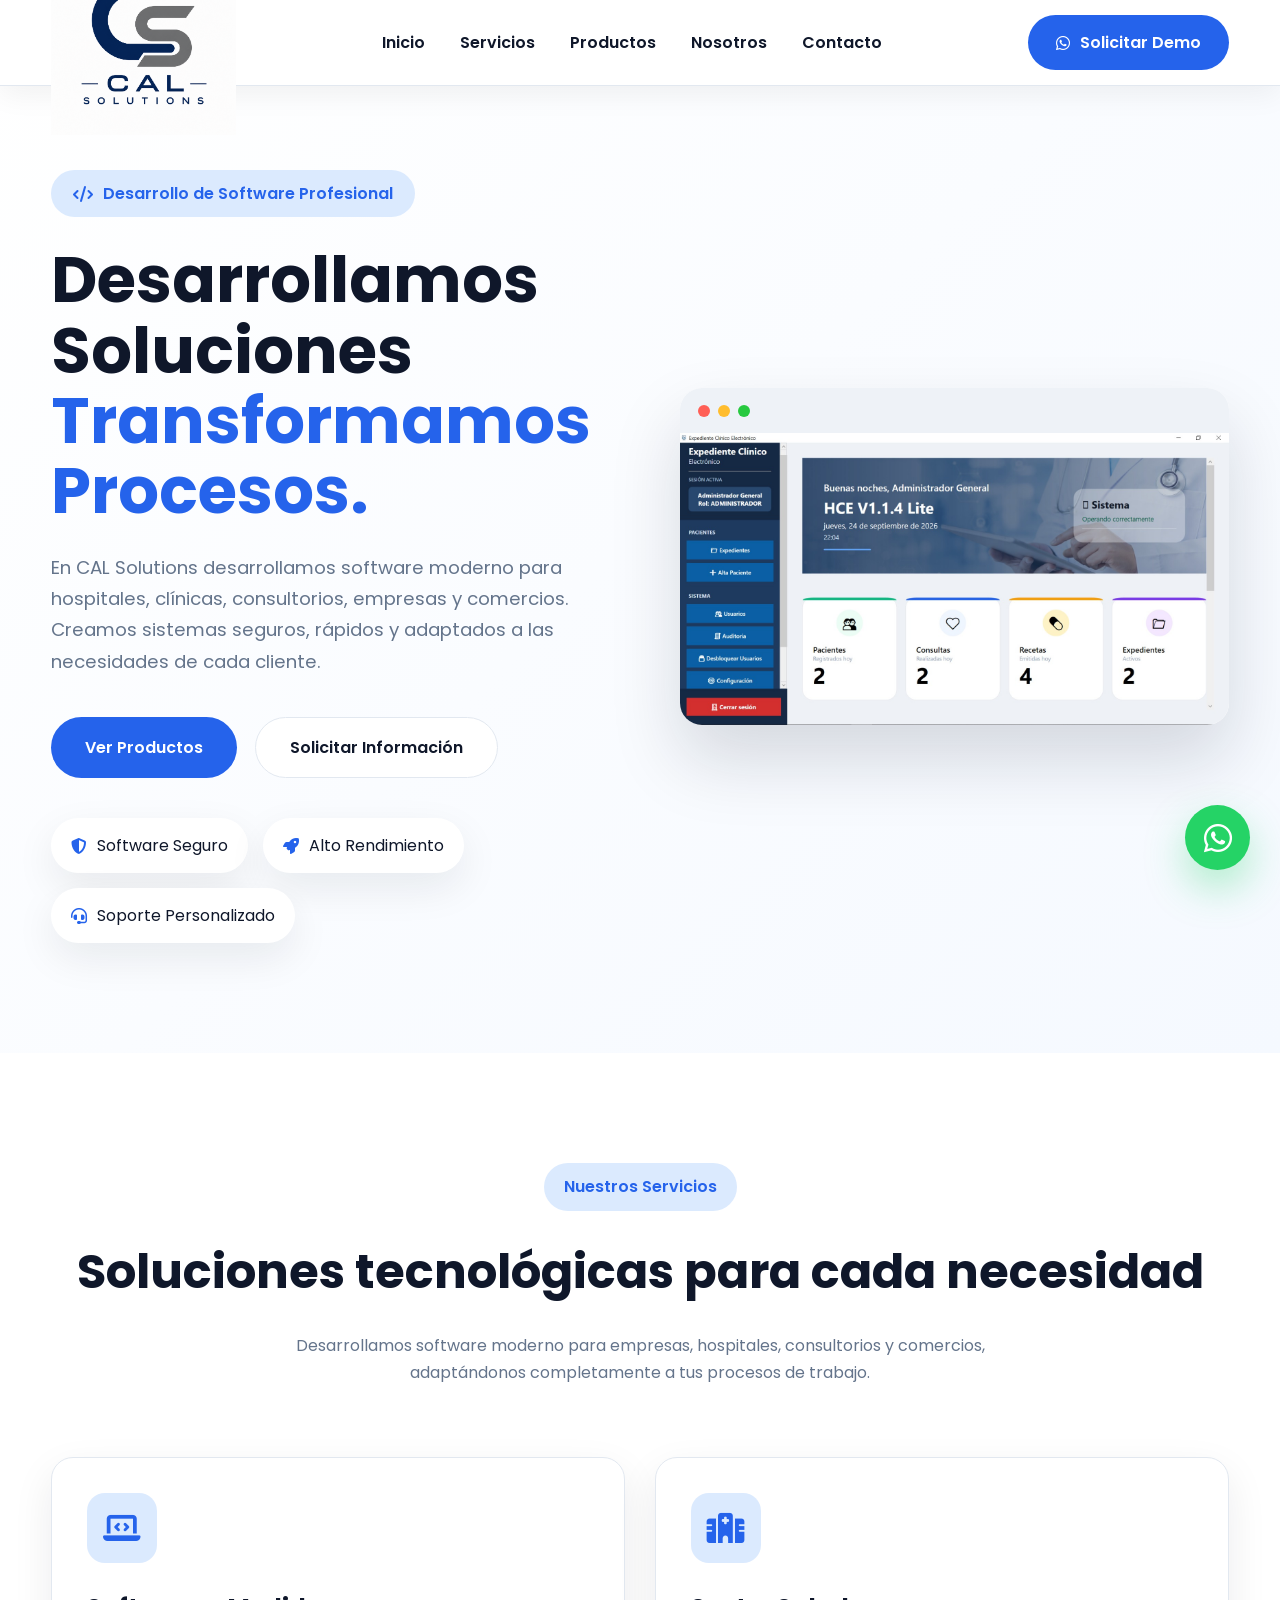
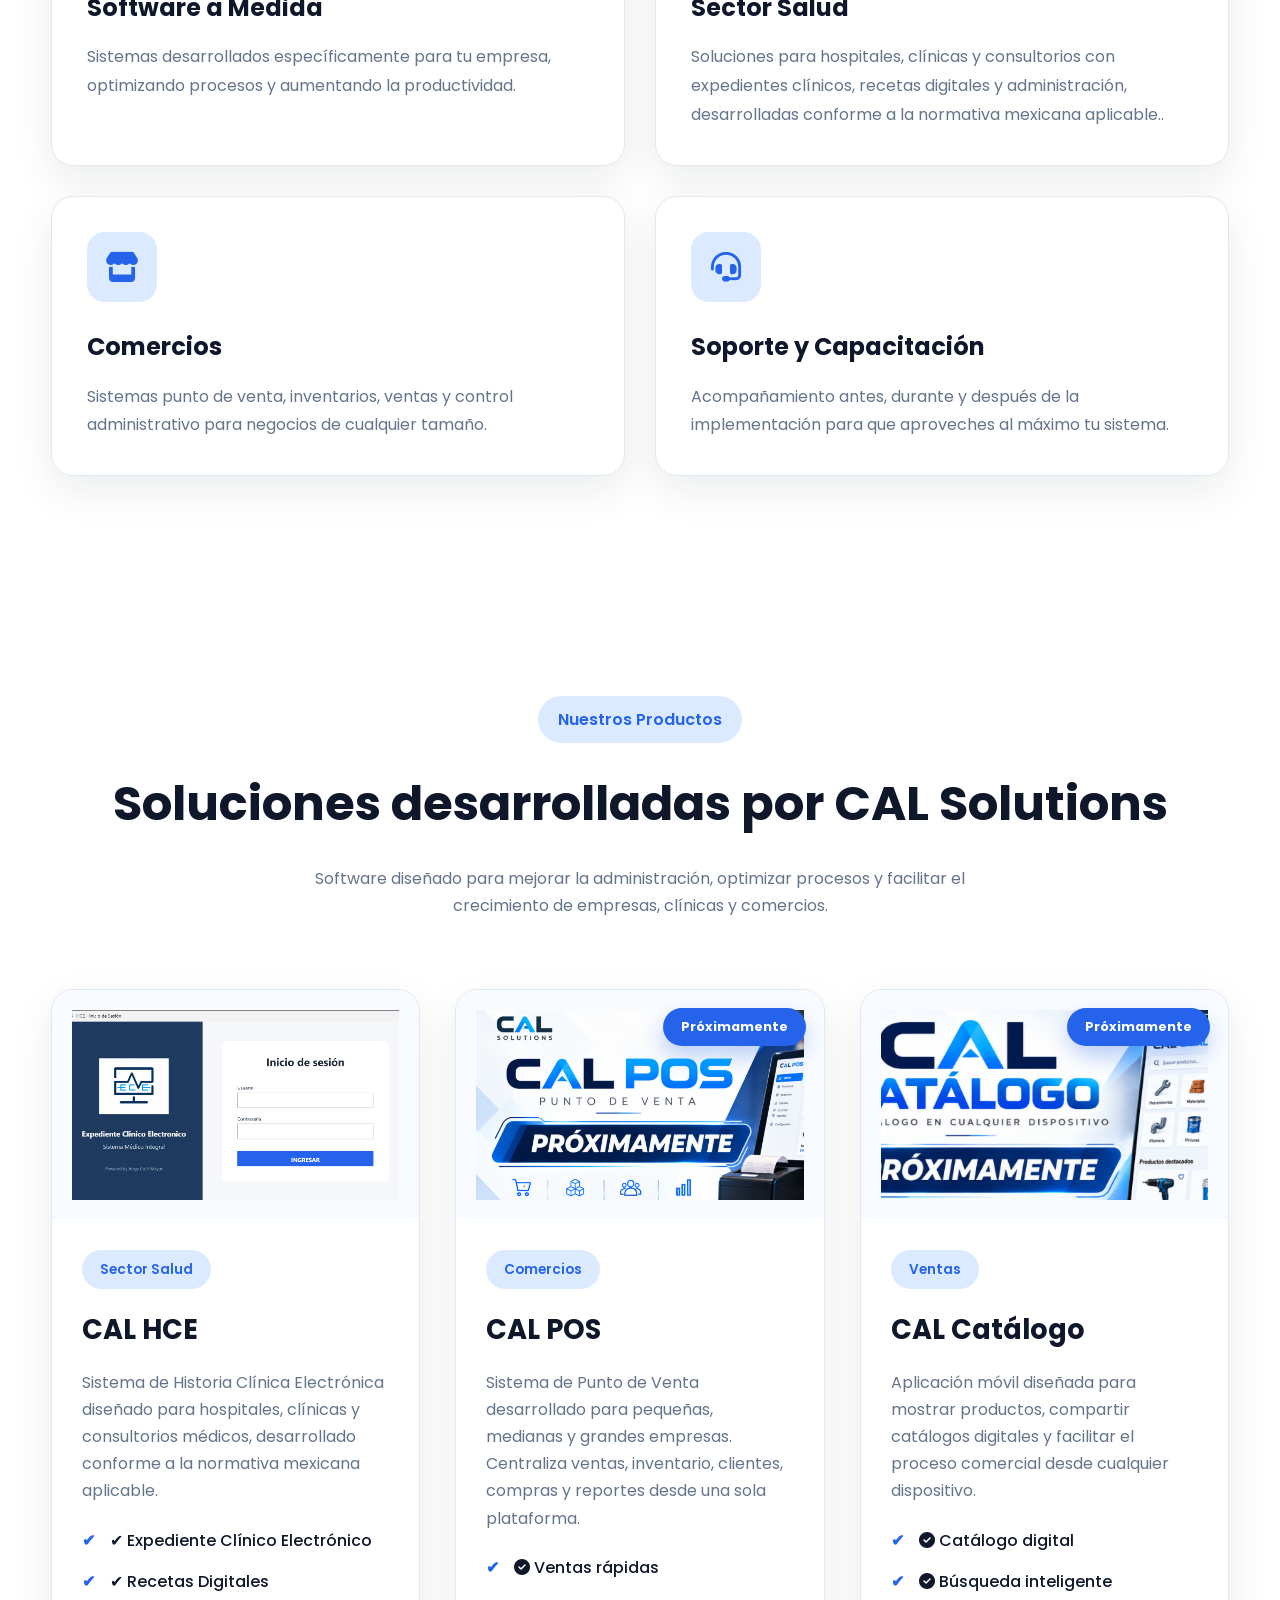
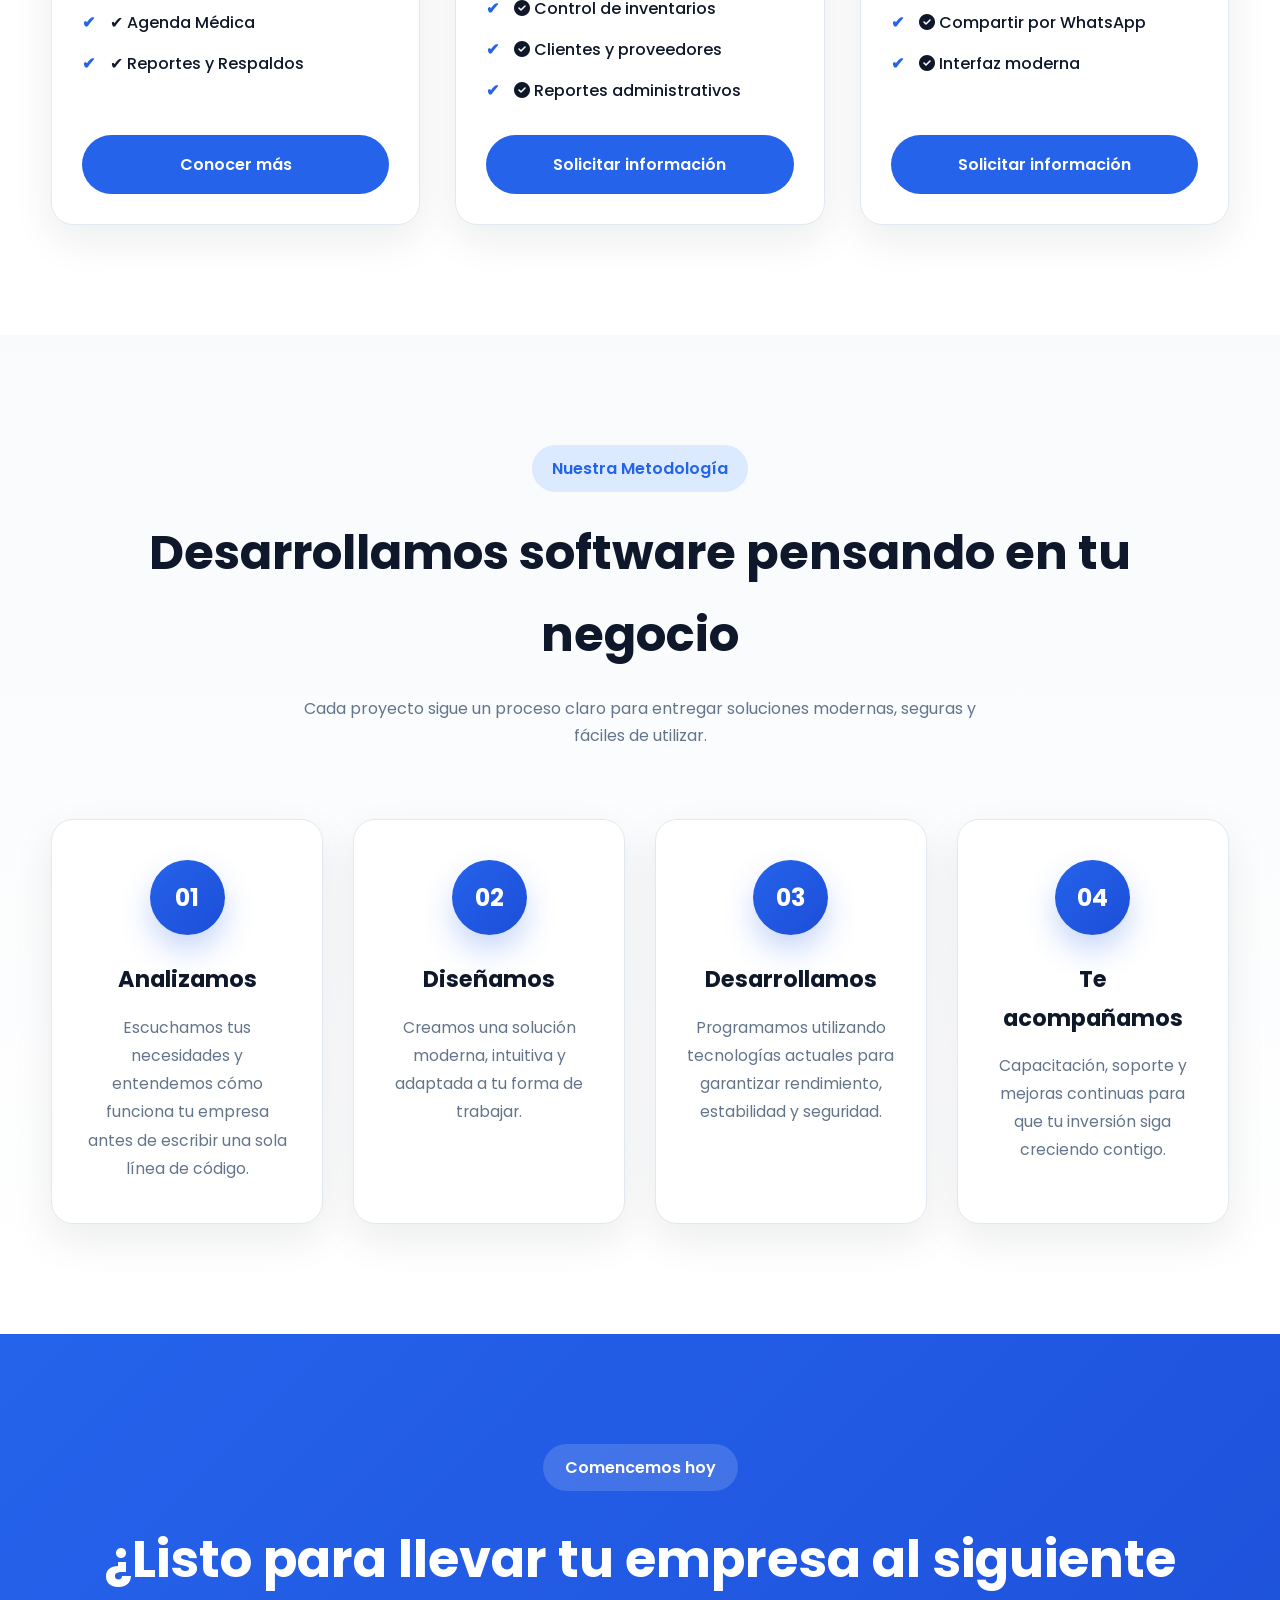
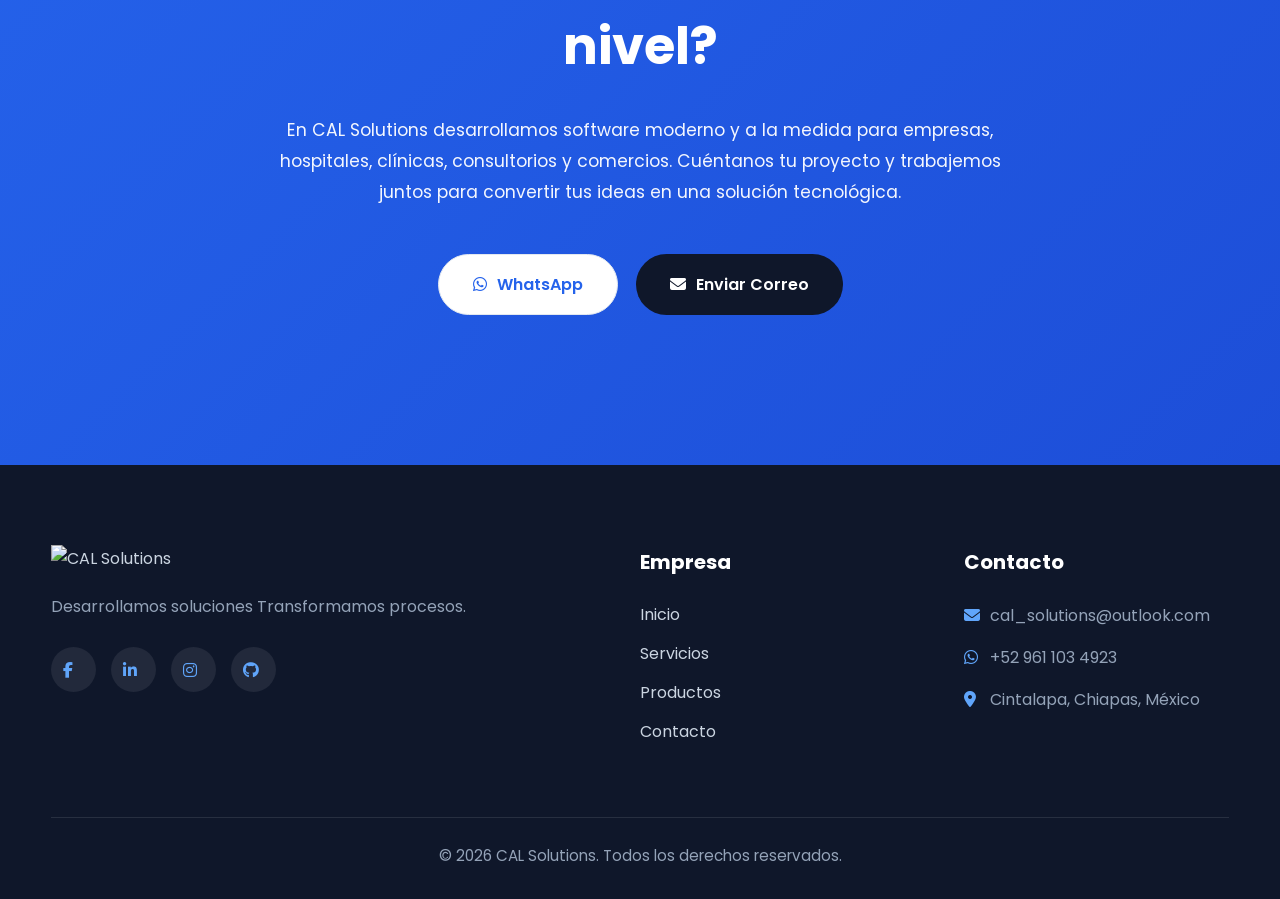
==== index.html @ 3d2dba3b "Actualizar index.html" ====
<!DOCTYPE html>
<html lang="es">

<head>

    <meta charset="UTF-8">
    <meta name="viewport" content="width=device-width, initial-scale=1.0">

    <title>CAL Solutions | Desarrollo de Software</title>

    <meta name="description"
        content="Desarrollamos Soluciones, Transformamos Procesos.">

    <link rel="icon" href="img/favicon.png">

    <!-- Google Fonts -->

    <link rel="preconnect" href="https://fonts.googleapis.com">

    <link rel="preconnect" href="https://fonts.gstatic.com" crossorigin>

    <link href="https://fonts.googleapis.com/css2?family=Poppins:wght@300;400;500;600;700;800&display=swap"
        rel="stylesheet">

    <!-- Font Awesome -->

    <link rel="stylesheet"
        href="https://cdnjs.cloudflare.com/ajax/libs/font-awesome/6.7.2/css/all.min.css">

    <!-- CSS -->

    <link rel="stylesheet" href="estilos.css">

</head>

<body>

    <!--=========================================================
    HEADER
==========================================================-->

<header id="inicio">

    <div class="contenedor">

        <div class="menu">

            <!-- Logo -->

            <a href="#inicio" class="logo">

                <img src="img/logo.png" alt="CAL Solutions">

            </a>

            <!-- Navegación -->

            <nav>

                <a href="#inicio">Inicio</a>

                <a href="#servicios">Servicios</a>

                <a href="#productos">Productos</a>

                <a href="#nosotros">Nosotros</a>

                <a href="#contacto">Contacto</a>

            </nav>

            <!-- Botón -->

            <a href="https://wa.me/529611034923 " class="btn-header">

                <i class="fa-brands fa-whatsapp"></i>

                Solicitar Demo

            </a>

        </div>

    </div>

</header>
<!--=========================================================
    HERO
==========================================================-->

<section class="hero">

    <div class="contenedor">

        <div class="hero-grid">

            <!-- Texto -->

            <div class="hero-texto">

                <span class="hero-etiqueta">
                    <i class="fa-solid fa-code"></i>
                    Desarrollo de Software Profesional
                </span>

                <h1>
                    Desarrollamos  Soluciones
                    <span>Transformamos Procesos.</span>
                </h1>

                <p>

                    En CAL Solutions desarrollamos software moderno para
                    hospitales, clínicas, consultorios, empresas y comercios.
                    Creamos sistemas seguros, rápidos y adaptados a las
                    necesidades de cada cliente.

                </p>

                <div class="hero-botones">

                    <a href="#productos" class="btn btn-azul">

                        Ver Productos

                    </a>

                    <a href="#contacto" class="btn btn-blanco">

                        Solicitar Información

                    </a>

                </div>

                <div class="hero-datos">

                    <span>
                        <i class="fa-solid fa-shield-halved"></i>
                        Software Seguro
                    </span>

                    <span>
                        <i class="fa-solid fa-rocket"></i>
                        Alto Rendimiento
                    </span>

                    <span>
                        <i class="fa-solid fa-headset"></i>
                        Soporte Personalizado
                    </span>

                </div>

            </div>

            <!-- Imagen -->

            <div class="hero-imagen">

                <div class="pantalla">

                    <div class="pantalla-top">

                        <span class="rojo"></span>
                        <span class="amarillo"></span>
                        <span class="verde"></span>

                    </div>

                    <img
                        src="img/dashboard-principal.jpeg"
                        alt="Sistema CAL Solutions">

                </div>

            </div>

        </div>

    </div>

</section>
<!--=========================================================
    SERVICIOS
==========================================================-->

<section class="servicios" id="servicios">

    <div class="contenedor">

        <div class="titulo">

            <span class="subtitulo">
                Nuestros Servicios
            </span>

            <h2>
                Soluciones tecnológicas para cada necesidad
            </h2>

            <p>
                Desarrollamos software moderno para empresas, hospitales,
                consultorios y comercios, adaptándonos completamente a tus
                procesos de trabajo.
            </p>

        </div>

        <div class="servicios-grid">

            <article class="servicio-card">

                <div class="icono-servicio">
                    <i class="fa-solid fa-laptop-code"></i>
                </div>

                <h3>Software a Medida</h3>

                <p>
                    Sistemas desarrollados específicamente para tu empresa,
                    optimizando procesos y aumentando la productividad.
                </p>

            </article>

            <article class="servicio-card">

                <div class="icono-servicio">
                    <i class="fa-solid fa-hospital"></i>
                </div>

                <h3>Sector Salud</h3>

                <p>
                    Soluciones para hospitales, clínicas y consultorios con expedientes clínicos,
                    recetas digitales y administración,
                     desarrolladas conforme a la normativa mexicana aplicable..
                </p>

            </article>

            <article class="servicio-card">

                <div class="icono-servicio">
                    <i class="fa-solid fa-store"></i>
                </div>

                <h3>Comercios</h3>

                <p>
                    Sistemas punto de venta, inventarios, ventas y control
                    administrativo para negocios de cualquier tamaño.
                </p>

            </article>

            <article class="servicio-card">

                <div class="icono-servicio">
                    <i class="fa-solid fa-headset"></i>
                </div>

                <h3>Soporte y Capacitación</h3>

                <p>
                    Acompañamiento antes, durante y después de la implementación
                    para que aproveches al máximo tu sistema.
                </p>

            </article>

        </div>

    </div>

</section>
<!--=========================================================
    PRODUCTOS
==========================================================-->

<section class="productos" id="productos">

    <div class="contenedor">

        <div class="titulo">

            <span class="subtitulo">
                Nuestros Productos
            </span>

            <h2>
                Soluciones desarrolladas por CAL Solutions
            </h2>

            <p>
                Software diseñado para mejorar la administración, optimizar procesos
                y facilitar el crecimiento de empresas, clínicas y comercios.
            </p>

        </div>

        <div class="productos-grid">

           <!-- CAL HCE -->

<article class="producto-card">

    <div class="producto-img">
        <img src="img/login.png" alt="CAL HCE">
    </div>

    <div class="producto-info">

        <span class="categoria">
            Sector Salud
        </span>

        <h3>CAL HCE</h3>

        <p>
            Sistema de Historia Clínica Electrónica diseñado para hospitales,
            clínicas y consultorios médicos, desarrollado conforme a la
            normativa mexicana aplicable.
        </p>

        <ul>

            <li>✔ Expediente Clínico Electrónico</li>

            <li>✔ Recetas Digitales</li>

            <li>✔ Agenda Médica</li>

            <li>✔ Reportes y Respaldos</li>

        </ul>

        <a href="#hce" class="btn btn-azul">
            Conocer más
        </a>

    </div>

</article>

           <!-- ================= CAL POS ================= -->

<article class="producto-card">

    <div class="producto-img">

        <img src="img/CAL POS.png" alt="CAL POS">

        <span class="estado">Próximamente</span>

    </div>

    <div class="producto-info">

        <span class="categoria">
            Comercios
        </span>

        <h3>CAL POS</h3>

        <p>

            Sistema de Punto de Venta desarrollado para pequeñas,
            medianas y grandes empresas. Centraliza ventas,
            inventario, clientes, compras y reportes desde
            una sola plataforma.

        </p>

        <ul>

            <li><i class="fas fa-check-circle"></i> Ventas rápidas</li>

            <li><i class="fas fa-check-circle"></i> Control de inventarios</li>

            <li><i class="fas fa-check-circle"></i> Clientes y proveedores</li>

            <li><i class="fas fa-check-circle"></i> Reportes administrativos</li>

        </ul>

        <a href="#contacto" class="btn btn-azul">
            Solicitar información
        </a>

    </div>

</article>
<!-- ================= CAL CATÁLOGO ================= -->

<article class="producto-card">

    <div class="producto-img">

        <img src="img/Cal Catalogo.png" alt="CAL Catálogo">

        <span class="estado">Próximamente</span>

    </div>

    <div class="producto-info">

        <span class="categoria">
            Ventas
        </span>

        <h3>CAL Catálogo</h3>

        <p>

            Aplicación móvil diseñada para mostrar productos,
            compartir catálogos digitales y facilitar el proceso
            comercial desde cualquier dispositivo.

        </p>

        <ul>

            <li><i class="fas fa-check-circle"></i> Catálogo digital</li>

            <li><i class="fas fa-check-circle"></i> Búsqueda inteligente</li>

            <li><i class="fas fa-check-circle"></i> Compartir por WhatsApp</li>

            <li><i class="fas fa-check-circle"></i> Interfaz moderna</li>

        </ul>

        <a href="#contacto" class="btn btn-azul">
            Solicitar información
        </a>

    </div>

</article>           

</section>
<!--=========================================================
    CÓMO TRABAJAMOS
==========================================================-->

<section class="proceso">

    <div class="contenedor">

        <div class="titulo">

            <span class="subtitulo">
                Nuestra Metodología
            </span>

            <h2>
                Desarrollamos software pensando en tu negocio
            </h2>

            <p>
                Cada proyecto sigue un proceso claro para entregar soluciones
                modernas, seguras y fáciles de utilizar.
            </p>

        </div>

        <div class="proceso-grid">

            <article class="paso">

                <div class="numero">
                    01
                </div>

                <h3>Analizamos</h3>

                <p>
                    Escuchamos tus necesidades y entendemos cómo funciona tu
                    empresa antes de escribir una sola línea de código.
                </p>

            </article>

            <article class="paso">

                <div class="numero">
                    02
                </div>

                <h3>Diseñamos</h3>

                <p>
                    Creamos una solución moderna, intuitiva y adaptada a tu
                    forma de trabajar.
                </p>

            </article>

            <article class="paso">

                <div class="numero">
                    03
                </div>

                <h3>Desarrollamos</h3>

                <p>
                    Programamos utilizando tecnologías actuales para garantizar
                    rendimiento, estabilidad y seguridad.
                </p>

            </article>

            <article class="paso">

                <div class="numero">
                    04
                </div>

                <h3>Te acompañamos</h3>

                <p>
                    Capacitación, soporte y mejoras continuas para que tu
                    inversión siga creciendo contigo.
                </p>

            </article>

        </div>

    </div>

</section>
<!--=========================================================
    CTA
==========================================================-->

<section class="cta" id="contacto">

    <div class="contenedor">

        <span class="subtitulo">

            Comencemos hoy

        </span>

        <h2>

            ¿Listo para llevar tu empresa al siguiente nivel?

        </h2>

        <p>

            En CAL Solutions desarrollamos software moderno y a la medida para empresas,
            hospitales, clínicas, consultorios y comercios. Cuéntanos tu
            proyecto y trabajemos juntos para convertir tus ideas en una
            solución tecnológica.

        </p>

        <div class="hero-botones">

            <a href="https://wa.me/529611034923" class="btn btn-blanco">

                <i class="fa-brands fa-whatsapp"></i>

                WhatsApp

            </a>

            <a href="mailto:contacto@calsolutions.mx" class="btn btn-azul">

                <i class="fa-solid fa-envelope"></i>

                Enviar Correo

            </a>

        </div>

    </div>

</section>
<!--=========================================================
    FOOTER
==========================================================-->

<footer>

    <div class="contenedor">

        <div class="footer">

            <!-- Empresa -->

            <div class="footer-col">

                <img src="img/logo-blanco.png"
                     alt="CAL Solutions"
                     class="footer-logo">

                <p>
                    Desarrollamos soluciones
                    Transformamos procesos.
                </p>

                <div class="redes">

                   <a href="https://www.facebook.com/profile.php?id=61594802588001&sk=about"
   target="_blank"
   rel="noopener noreferrer"
   aria-label="Facebook">
    <i class="fab fa-facebook-f"></i>
</a>

                    <a href="#" aria-label="LinkedIn">
                        <i class="fab fa-linkedin-in"></i>
                    </a>

                    <a href="#" aria-label="Instagram">
                        <i class="fab fa-instagram"></i>
                    </a>

                    <a href="#" aria-label="GitHub">
                        <i class="fab fa-github"></i>
                    </a>

                </div>

            </div>

            <!-- Navegación -->

            <div class="footer-col">

                <h3>Empresa</h3>

                <a href="#inicio">Inicio</a>
                <a href="#servicios">Servicios</a>
                <a href="#productos">Productos</a>
                <a href="#contacto">Contacto</a>

            </div>

            <!-- Contacto -->

            <div class="footer-col">

                <h3>Contacto</h3>

                <p>
                    <i class="fa-solid fa-envelope"></i>
                    cal_solutions@outlook.com 
                </p>

                <p>
                    <i class="fa-brands fa-whatsapp"></i>
                    +52 961 103 4923
                </p>

                <p>
                    <i class="fa-solid fa-location-dot"></i>
                    Cintalapa, Chiapas, México
                </p>

            </div>

        </div>

        <div class="copyright">

            © 2026 CAL Solutions. Todos los derechos reservados.

        </div>

    </div>

</footer>

       <!--=========================================================
        BOTÓN WHATSAPP
    ==========================================================-->

    <a
        href="https://wa.me/529611034923"
        class="whatsapp"
        target="_blank"
        rel="noopener noreferrer"
        aria-label="WhatsApp">

        <i class="fab fa-whatsapp"></i>

    </a>

    <!--=========================================================
        JAVASCRIPT
    ==========================================================-->
    
    <script src="script.js"></script>

</body>
</html>
---- estilos.css ----
/*=========================================================
    CAL SOLUTIONS
    estilos.css
=========================================================*/

/*=========================
RESET
=========================*/

*{
    margin:0;
    padding:0;
    box-sizing:border-box;
}

html{
    scroll-behavior:smooth;
}

:root{

    --azul:#2563EB;
    --azul-hover:#1D4ED8;
    --azul-claro:#DBEAFE;

    --oscuro:#0F172A;
    --gris:#64748B;
    --claro:#F8FAFC;
    --blanco:#FFFFFF;
    --borde:#E2E8F0;

    --radio:20px;

    --sombra:
        0 15px 40px rgba(15,23,42,.08);

    --sombra-hover:
        0 25px 60px rgba(37,99,235,.15);

    --transicion:.30s ease;

}

body{

    font-family:'Poppins',sans-serif;
    background:var(--claro);
    color:var(--oscuro);
    line-height:1.7;
    overflow-x:hidden;

}

img{

    display:block;
    max-width:100%;

}

a{

    text-decoration:none;
    color:inherit;

}

section{

    padding:110px 0;

}

.contenedor{

    width:min(92%,1280px);
    margin:auto;

}
/*=========================================================
HEADER
=========================================================*/

header{

    position:fixed;
    inset:0 0 auto 0;

    background:rgba(255,255,255,.90);

    backdrop-filter:blur(14px);

    border-bottom:1px solid var(--borde);

    z-index:1000;

}

.menu{

    height:85px;

    display:flex;
    justify-content:space-between;
    align-items:center;

    gap:40px;

}

.logo img{

    width:185px;

}

nav{

    display:flex;
    gap:35px;

}

nav a{

    font-weight:600;
    color:var(--oscuro);
    transition:var(--transicion);
    position:relative;

}

nav a:hover{

    color:var(--azul);

}

nav a::after{

    content:"";

    position:absolute;

    left:0;
    bottom:-8px;

    width:0;

    height:3px;

    background:var(--azul);

    transition:var(--transicion);

}

nav a:hover::after{

    width:100%;

}
/*=========================================================
BOTONES
=========================================================*/

.btn,
.btn-header{

    display:inline-flex;

    align-items:center;
    justify-content:center;

    gap:10px;

    border-radius:50px;

    transition:.30s;

    font-weight:600;

}

.btn{

    padding:16px 34px;

}

.btn-header{

    padding:14px 28px;

    background:var(--azul);

    color:white;

}

.btn-header:hover{

    background:var(--azul-hover);

}

.btn-azul{

    background:var(--azul);

    color:#FFF;

}

.btn-azul:hover{

    transform:translateY(-4px);

}

.btn-blanco{

    background:#FFF;

    color:var(--oscuro);

    border:1px solid var(--borde);

}

.btn-blanco:hover{

    transform:translateY(-4px);

}
/*=========================================================
HERO
=========================================================*/

.hero{

    min-height:100vh;

    display:flex;
    align-items:center;

    padding-top:170px;

    background:

    linear-gradient(
        135deg,
        #FFFFFF,
        #F5F9FF
    );

}

.hero-grid{

    display:grid;

    grid-template-columns:1fr 1fr;

    gap:80px;

    align-items:center;

}

.hero-etiqueta{

    display:inline-flex;

    align-items:center;

    gap:10px;

    padding:10px 22px;

    background:var(--azul-claro);

    color:var(--azul);

    border-radius:50px;

    font-weight:600;

    margin-bottom:28px;

}

.hero-texto h1{

    font-size:clamp(3rem,5vw,4.7rem);

    line-height:1.1;

    margin-bottom:25px;

}

.hero-texto h1 span{

    color:var(--azul);

}

.hero-texto p{

    font-size:1.15rem;

    color:var(--gris);

    max-width:600px;

}

.hero-botones{

    display:flex;

    gap:18px;

    margin:40px 0;

    flex-wrap:wrap;

}

.hero-datos{

    display:flex;

    gap:15px;

    flex-wrap:wrap;

}

.hero-datos span{

    background:#FFF;

    padding:14px 20px;

    border-radius:50px;

    box-shadow:var(--sombra);

    display:flex;

    gap:10px;

    align-items:center;

}

.hero-datos i{

    color:var(--azul);

}
/*=========================================================
PANTALLA
=========================================================*/

.hero-imagen{

    display:flex;

    justify-content:center;

}

.pantalla{

    background:#FFF;

    border-radius:22px;

    overflow:hidden;

    box-shadow:0 35px 70px rgba(15,23,42,.15);

    transition:.35s;

}

.pantalla:hover{

    transform:translateY(-8px);

}

.pantalla-top{

    height:45px;

    display:flex;

    align-items:center;

    gap:8px;

    padding:0 18px;

    background:#EEF2F7;

}

.rojo,
.amarillo,
.verde{

    width:12px;
    height:12px;

    border-radius:50%;

}

.rojo{background:#FF5F56;}
.amarillo{background:#FFBD2E;}
.verde{background:#27C93F;}

.pantalla img{

    display:block;

}
/*=========================================================
SERVICIOS
=========================================================*/

.servicios{
    background:#FFFFFF;
}

.titulo{
    text-align:center;
    margin-bottom:60px;
}

.subtitulo{
    display:inline-block;
    padding:10px 20px;
    background:var(--azul-claro);
    color:var(--azul);
    border-radius:50px;
    font-weight:600;
    margin-bottom:20px;
}

.titulo h2{
    font-size:clamp(2rem,4vw,3rem);
    margin-bottom:20px;
}

.titulo p{
    max-width:700px;
    margin:auto;
    color:var(--gris);
}

.servicios-grid{

    display:grid;

    grid-template-columns:repeat(2,1fr);

    gap:30px;

    margin-top:70px;

}

.servicio-card{

    background:#FFF;

    padding:35px;

    border-radius:22px;

    border:1px solid var(--borde);

    box-shadow:var(--sombra);

    transition:var(--transicion);

}

.servicio-card:hover{

    transform:translateY(-8px);

    box-shadow:var(--sombra-hover);

}

.icono-servicio{

    width:70px;

    height:70px;

    display:flex;

    justify-content:center;

    align-items:center;

    border-radius:18px;

    background:var(--azul-claro);

    color:var(--azul);

    font-size:30px;

    margin-bottom:25px;

}

.servicio-card h3{

    margin-bottom:15px;

    font-size:1.5rem;

}

.servicio-card p{

    color:var(--gris);

    line-height:1.8;

}

/*=========================================================
PRODUCTOS
=========================================================*/

.productos{

    background:#FFFFFF;

}

.productos-grid{

    display:grid;

    grid-template-columns:repeat(3,1fr);

    gap:35px;

    margin-top:70px;

}

.producto-card{

    background:#FFF;

    border-radius:22px;

    overflow:hidden;

    box-shadow:var(--sombra);

    transition:var(--transicion);

    border:1px solid var(--borde);

    display:flex;

    flex-direction:column;

}

.producto-card:hover{

    transform:translateY(-10px);

    box-shadow:var(--sombra-hover);

}

.producto-card img{

    width:100%;

    height:240px;

    object-fit:cover;

    transition:.40s;

}

.producto-card:hover img{

    transform:scale(1.05);

}

.producto-info{

    padding:30px;

    display:flex;

    flex-direction:column;

    flex:1;

}

.categoria{

    display:inline-block;

    width:max-content;

    padding:8px 18px;

    border-radius:50px;

    background:var(--azul-claro);

    color:var(--azul);

    font-size:.85rem;

    font-weight:600;

    margin-bottom:18px;

}

.producto-info h3{

    font-size:1.7rem;

    margin-bottom:15px;

}

.producto-info p{

    color:var(--gris);

    margin-bottom:22px;

}

.producto-info ul{

    list-style:none;

    margin-bottom:30px;

    display:flex;

    flex-direction:column;

    gap:14px;

}

.producto-info ul li{

    position:relative;

    padding-left:28px;

    color:var(--oscuro);

    font-weight:500;

}

.producto-info ul li::before{

    content:"✔";

    position:absolute;

    left:0;

    top:0;

    color:var(--azul);

    font-weight:700;

}

.producto-info .btn{

    margin-top:auto;

    width:100%;

}
/*=========================================================
PROCESO
=========================================================*/

.proceso{

    background:linear-gradient(
        180deg,
        #F8FAFC,
        #FFFFFF
    );

}

.proceso-grid{

    display:grid;

    grid-template-columns:repeat(4,1fr);

    gap:30px;

    margin-top:70px;

}

.paso{

    background:#FFF;

    padding:40px 30px;

    border-radius:22px;

    text-align:center;

    border:1px solid var(--borde);

    box-shadow:var(--sombra);

    transition:var(--transicion);

    position:relative;

    overflow:hidden;

}

.paso:hover{

    transform:translateY(-10px);

    box-shadow:var(--sombra-hover);

}

.numero{

    width:75px;

    height:75px;

    margin:0 auto 25px;

    border-radius:50%;

    background:linear-gradient(
        135deg,
        var(--azul),
        var(--azul-hover)
    );

    color:#FFF;

    display:flex;

    justify-content:center;

    align-items:center;

    font-size:1.5rem;

    font-weight:700;

    box-shadow:0 15px 30px rgba(37,99,235,.25);

}

.paso h3{

    font-size:1.4rem;

    margin-bottom:15px;

    color:var(--oscuro);

}

.paso p{

    color:var(--gris);

    font-size:.98rem;

    line-height:1.8;

}

.paso::before{

    content:"";

    position:absolute;

    top:0;

    left:0;

    width:100%;

    height:5px;

    background:linear-gradient(
        90deg,
        var(--azul),
        #60A5FA
    );

    transform:scaleX(0);

    transition:.35s;

}

.paso:hover::before{

    transform:scaleX(1);

}
/*=========================================================
CTA
=========================================================*/

.cta{

    background:linear-gradient(
        135deg,
        #2563EB,
        #1D4ED8
    );

    color:#FFF;

    text-align:center;

}

.cta .subtitulo{

    display:inline-block;

    background:rgba(255,255,255,.15);

    color:#FFF;

    padding:10px 22px;

    border-radius:50px;

    margin-bottom:25px;

    font-weight:600;

}

.cta h2{

    font-size:clamp(2.3rem,4vw,3.3rem);

    margin-bottom:25px;

}

.cta p{

    max-width:760px;

    margin:auto;

    opacity:.95;

    font-size:1.08rem;

    line-height:1.8;

}

.cta .hero-botones{

    justify-content:center;

    margin-top:45px;

}

.cta .btn-blanco{

    background:#FFF;

    color:var(--azul);

}

.cta .btn-blanco:hover{

    background:#F8FAFC;

}

.cta .btn-azul{

    background:#0F172A;

}

.cta .btn-azul:hover{

    background:#020617;

}
/*=========================================================
FOOTER
=========================================================*/

footer{

    background:#0F172A;

    color:#CBD5E1;

    padding:80px 0 30px;

}

.footer{

    display:grid;

    grid-template-columns:2fr 1fr 1fr;

    gap:60px;

}

.footer-logo{

    width:180px;

    margin-bottom:20px;

}

.footer-col p{

    color:#94A3B8;

    line-height:1.9;

    margin-bottom:12px;

}

.footer-col h3{

    color:#FFF;

    margin-bottom:22px;

    font-size:1.25rem;

}

.footer-col a{

    display:block;

    color:#CBD5E1;

    margin-bottom:12px;

    transition:.3s;

}

.footer-col a:hover{

    color:#60A5FA;

    transform:translateX(5px);

}

.footer-col i{

    color:#60A5FA;

    width:22px;

}

.redes{

    display:flex;

    gap:15px;

    margin-top:25px;

}

.redes a{

    width:45px;

    height:45px;

    border-radius:50%;

    display:flex;

    align-items:center;

    justify-content:center;

    background:rgba(255,255,255,.08);

    transition:.3s;

}

.redes a:hover{

    background:var(--azul);

    color:#FFF;

    transform:translateY(-5px);

}

.copyright{

    margin-top:60px;

    padding-top:25px;

    border-top:1px solid rgba(255,255,255,.10);

    text-align:center;

    color:#94A3B8;

    font-size:.95rem;

}
/*=========================================================
WHATSAPP
=========================================================*/

.whatsapp{

    position:fixed;

    right:30px;

    bottom:30px;

    width:65px;

    height:65px;

    border-radius:50%;

    background:#25D366;

    color:#FFF;

    display:flex;

    justify-content:center;

    align-items:center;

    font-size:2rem;

    box-shadow:0 18px 40px rgba(37,211,102,.35);

    z-index:999;

    transition:.3s;

}

.whatsapp:hover{

    transform:scale(1.12);

    box-shadow:0 22px 50px rgba(37,211,102,.45);

}
/*=========================================================
RESPONSIVE
=========================================================*/

@media(max-width:992px){

    .hero-grid,
    .productos-grid,
    .proceso-grid,
    .footer{

        grid-template-columns:1fr;

    }

    .servicios-grid{

        grid-template-columns:repeat(2,1fr);

    }

    nav{

        display:none;

    }

    .hero{

        text-align:center;

    }

    .hero-botones,
    .hero-datos{

        justify-content:center;

    }

}

@media(max-width:768px){

    section{

        padding:80px 0;

    }

    .hero-texto h1{

        font-size:2.6rem;

    }

    .servicios-grid{

        grid-template-columns:1fr;

    }

    .hero-botones{

        flex-direction:column;

    }

    .btn{

        width:100%;

    }

    .btn-header{

        display:none;

    }

    .whatsapp{

        width:58px;

        height:58px;

        font-size:1.8rem;

        right:20px;

        bottom:20px;

    }

}
.producto-img{
    position:relative;
    overflow:hidden;
}

.producto-img img{
    width:100%;
    height:320px;
    object-fit:contain;
    background:#f8fbff;
    padding:20px;
    transition:.4s;
}

.producto-card:hover .producto-img img{
    transform:scale(1.03);
}

.estado{
    position:absolute;
    top:18px;
    right:18px;
    background:#2563eb;
    color:#fff;
    padding:8px 18px;
    border-radius:50px;
    font-size:.8rem;
    font-weight:700;
    box-shadow:0 10px 20px rgba(37,99,235,.25);
}

.producto-img{
    height:230px;
    overflow:hidden;
    border-radius:20px 20px 0 0;
    background:#f5f8ff;
}

.producto-img img{
    width:100%;
    height:100%;
    object-fit:cover;
    transition:.4s;
}

.producto-card:hover .producto-img img{
    transform:scale(1.05);
}
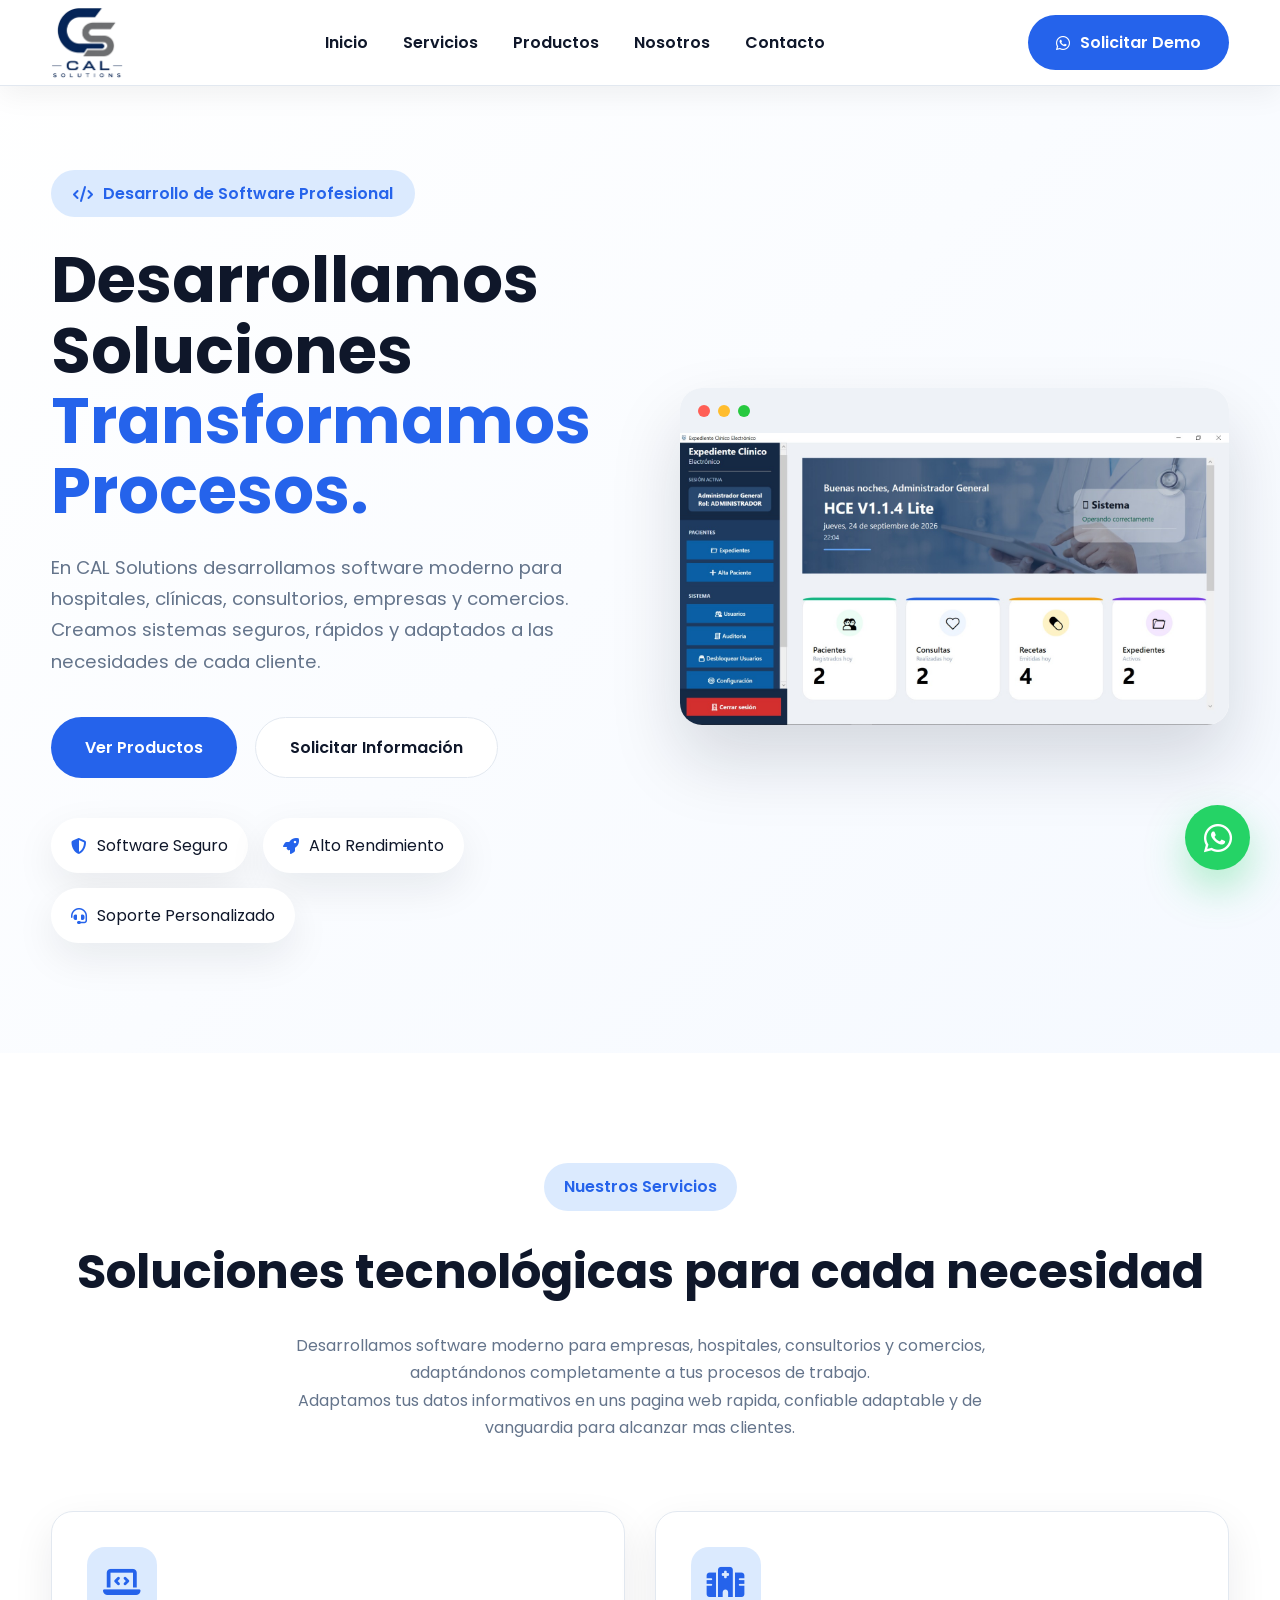
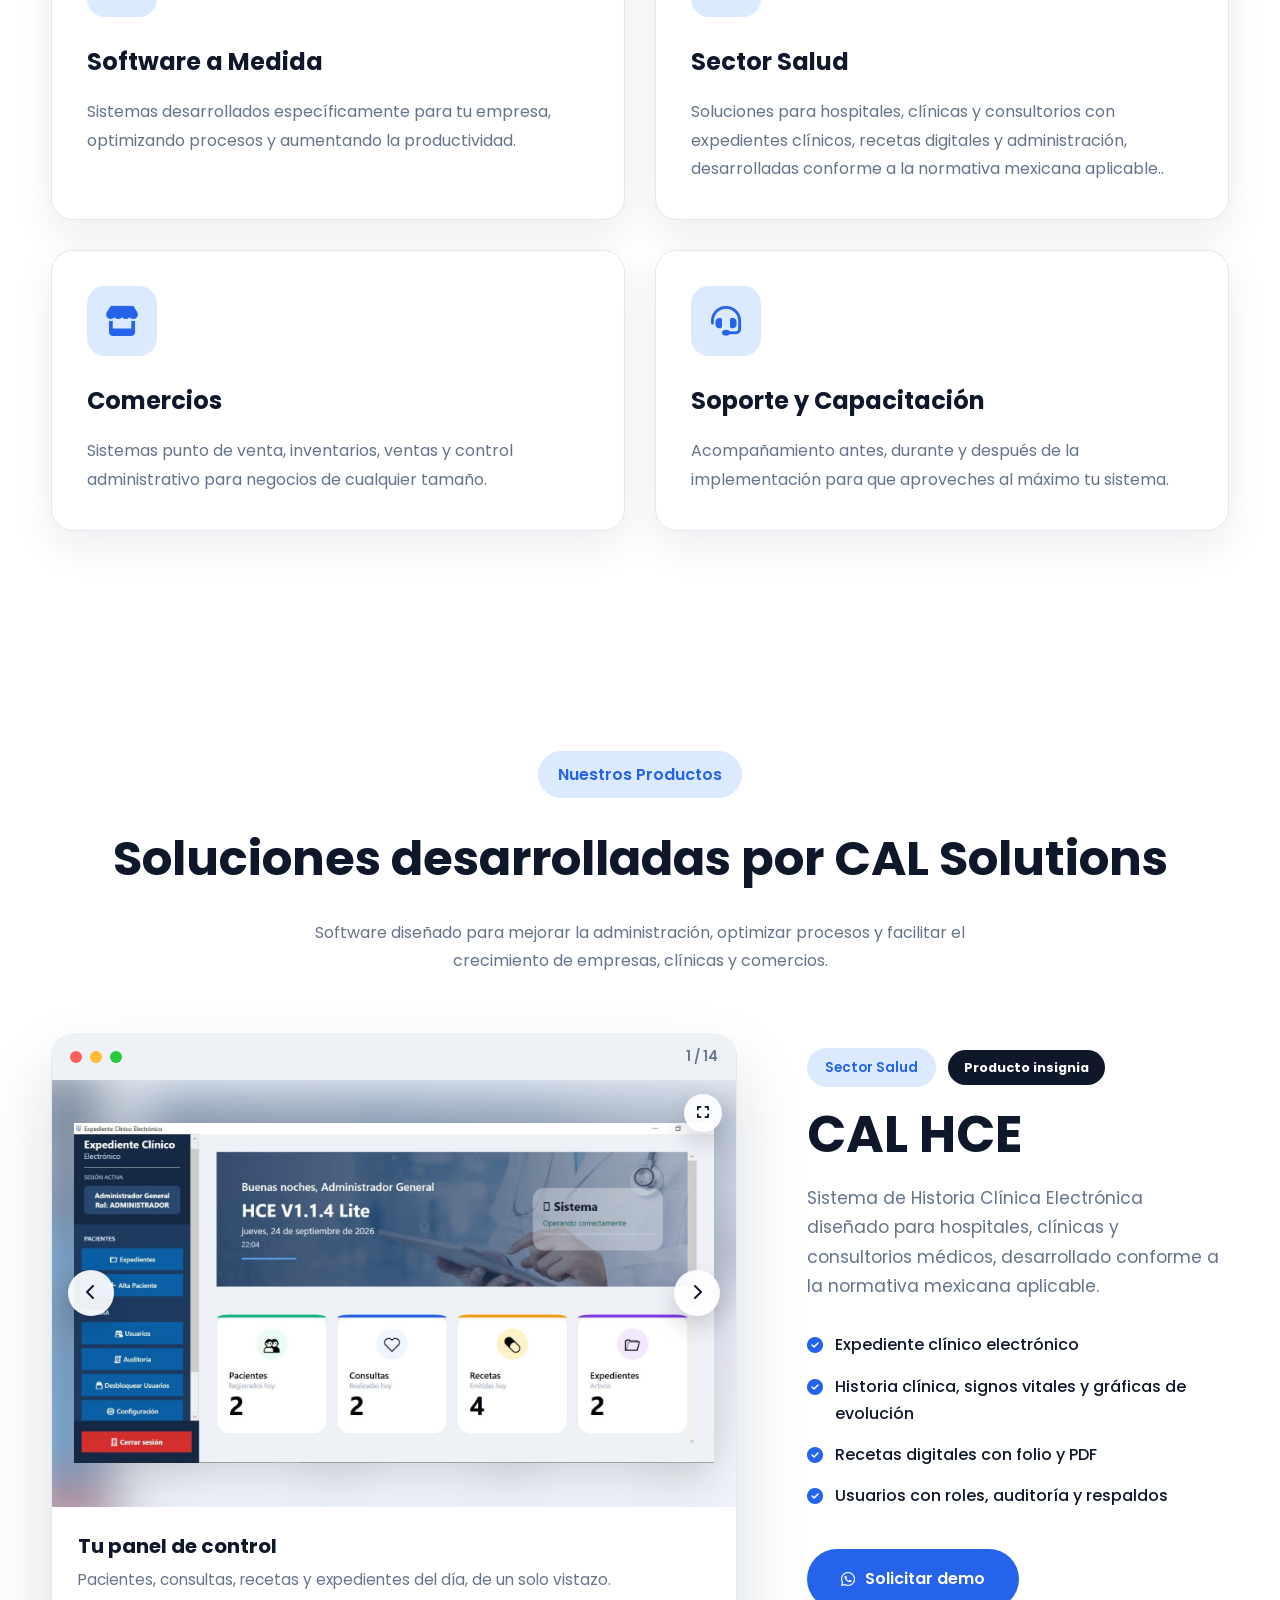
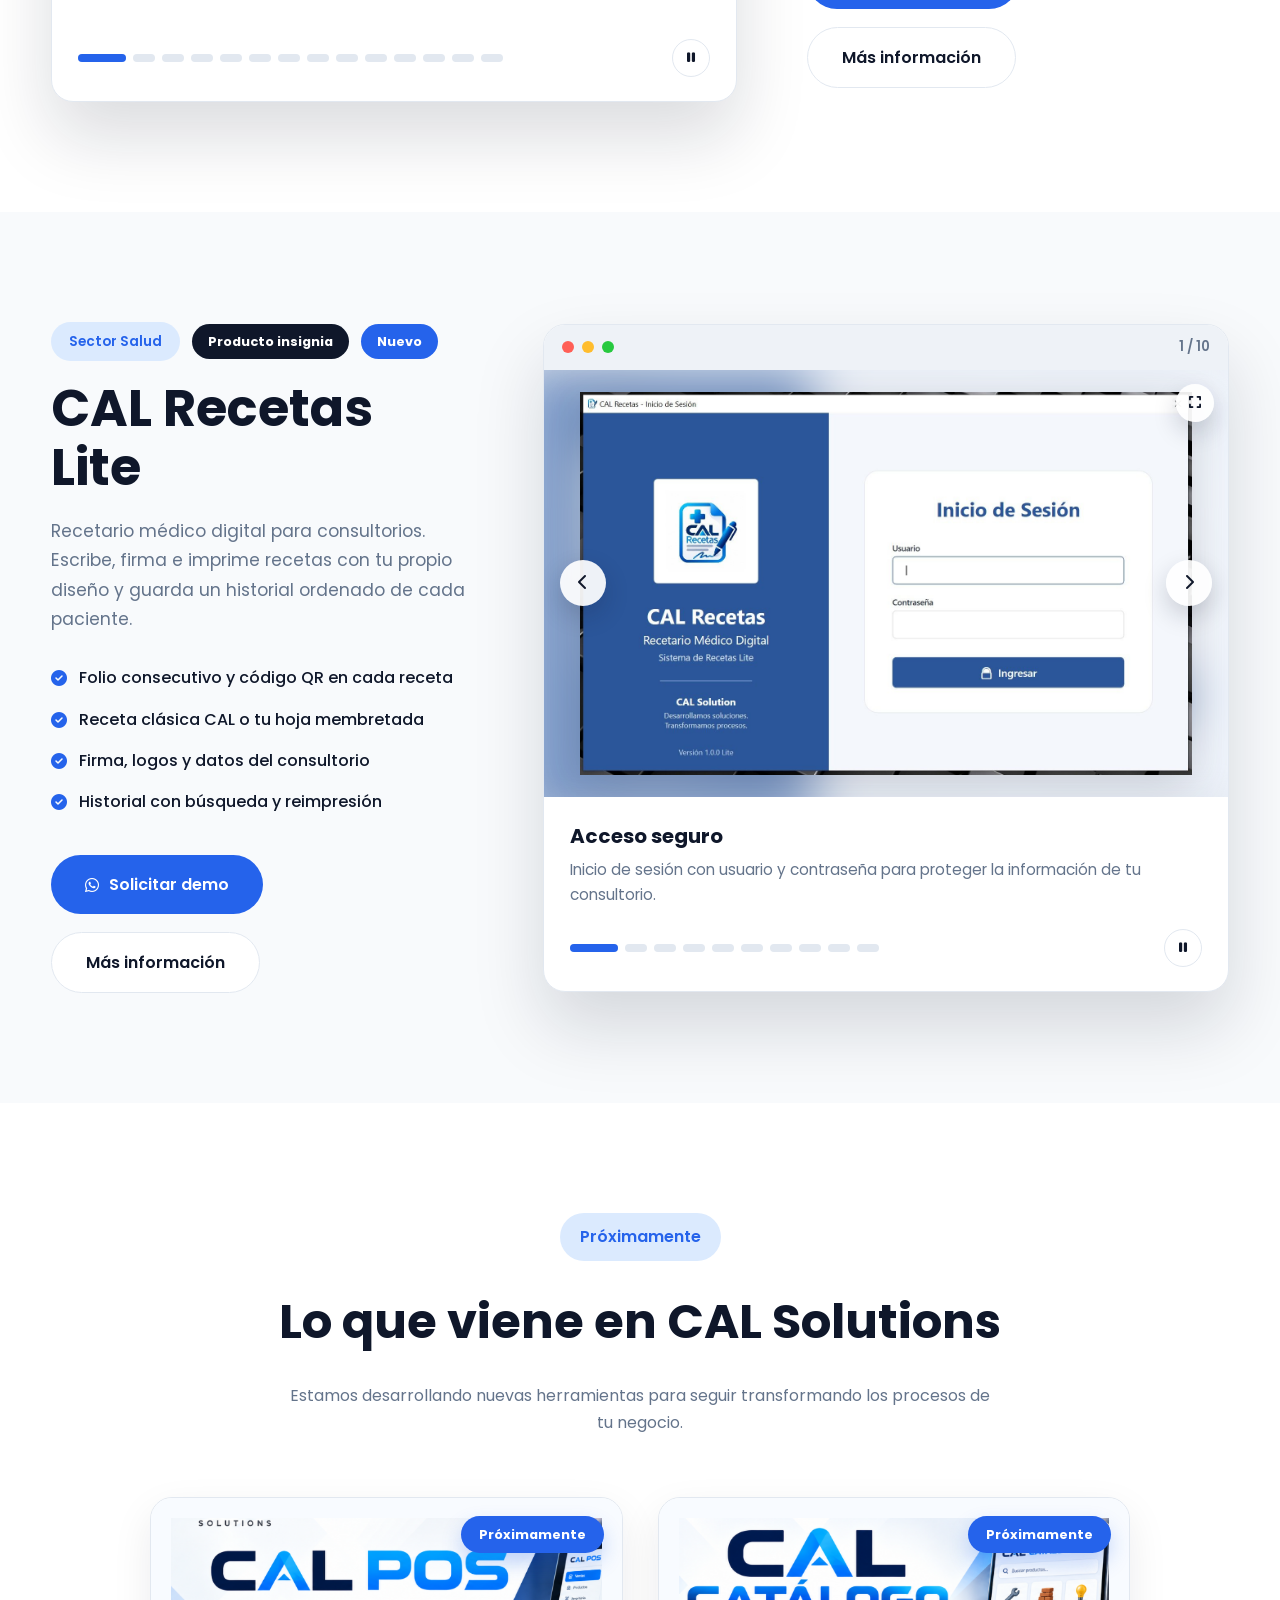
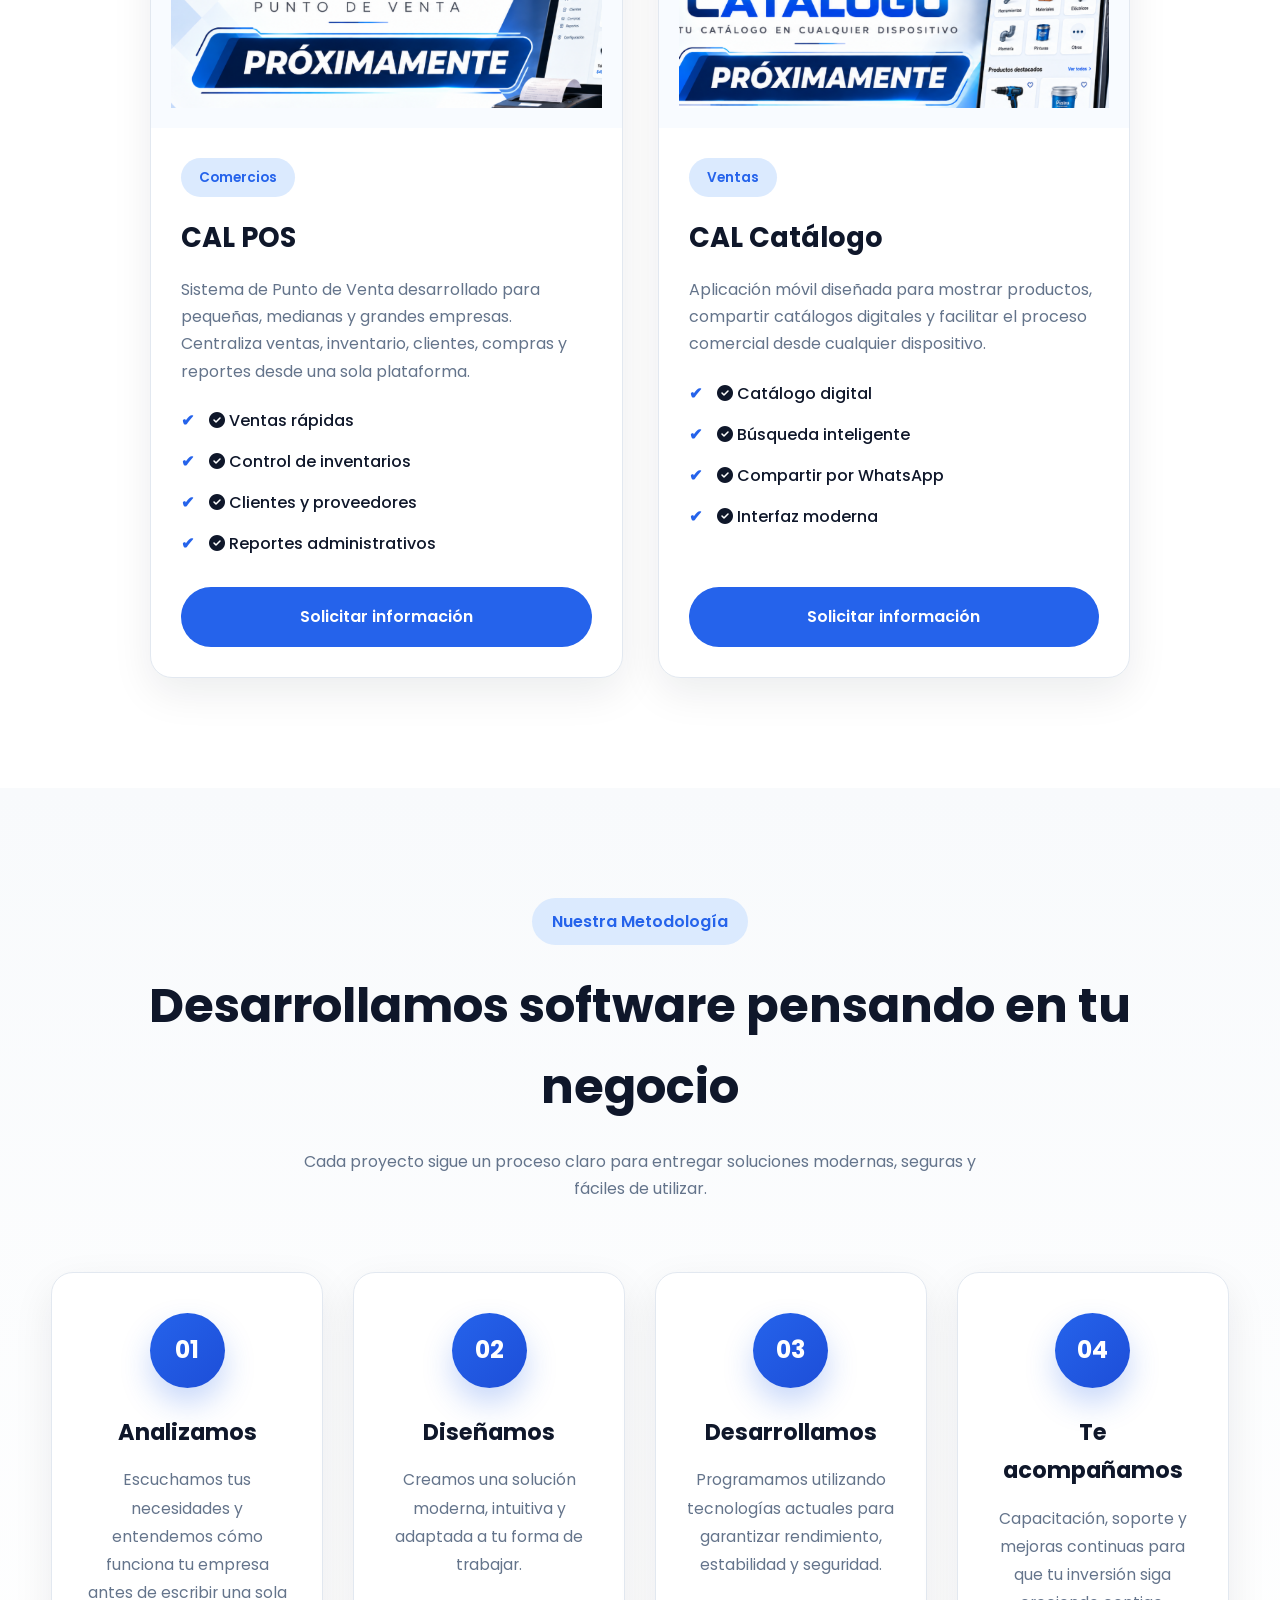
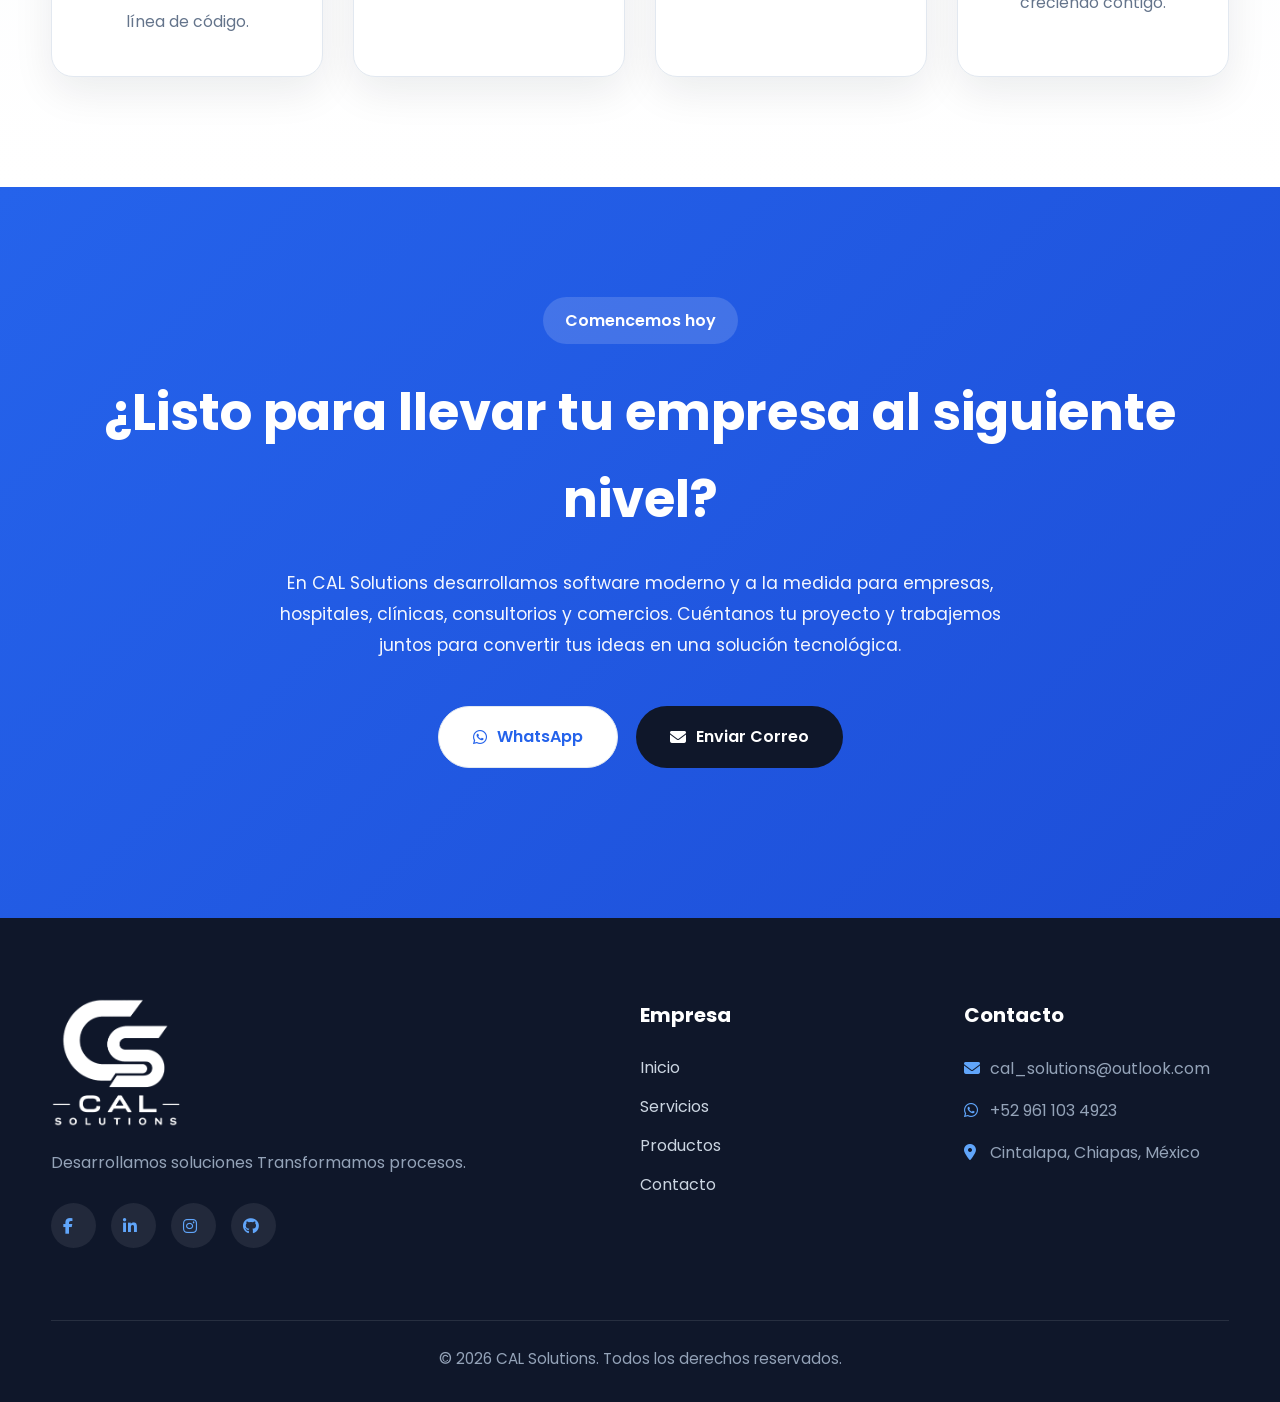
==== commit e5f124c1: "Primera versión estable con carrusel" ====
--- a/index.html
+++ b/index.html
@@ -49,7 +49,7 @@
 
             <a href="#inicio" class="logo">
 
-                <img src="img/logo.png" alt="CAL Solutions">
+                <img src="img/logo-cal.png" alt="CAL Solutions" width="72" height="72">
 
             </a>
 
@@ -205,6 +205,12 @@
                 procesos de trabajo.
             </p>
 
+             <p>
+                Adaptamos tus datos informativos en uns pagina web rapida,
+                confiable adaptable y de vanguardia para alcanzar mas clientes.
+            </p>
+
+
         </div>
 
         <div class="servicios-grid">
@@ -300,147 +306,514 @@
 
         </div>
 
-        <div class="productos-grid">
-
-           <!-- CAL HCE -->
+        
+        <!-- ================= CAL HCE (insignia) ================= -->
+
+        <div class="recetas-grid inverso showcase" id="hce">
+
+            <!-- Carrusel -->
+
+            <div class="recetas-visor">
+
+                <div class="rx-carrusel" role="region" aria-roledescription="carrusel" aria-label="Capturas de CAL HCE" tabindex="0">
+
+                    <div class="pantalla-top">
+                        <span class="rojo"></span>
+                        <span class="amarillo"></span>
+                        <span class="verde"></span>
+                        <span class="rx-contador" aria-live="off">1 / 14</span>
+                    </div>
+
+                    <div class="rx-escenario">
+
+                    <figure class="rx-slide activa" style="--fondo:url('img/hce/01-panel.jpg')" data-titulo="Tu panel de control" data-texto="Pacientes, consultas, recetas y expedientes del día, de un solo vistazo.">
+                        <img src="img/hce/01-panel.jpg" alt="Panel principal de CAL HCE" width="1200" height="760">
+                    </figure>
+                    <figure class="rx-slide" style="--fondo:url('img/hce/02-centro-control.jpg')" data-titulo="Todo bajo control" data-texto="Estado de la base de datos, usuarios, respaldo y calendario en una sola pantalla.">
+                        <img src="img/hce/02-centro-control.jpg" alt="Centro de control y calendario de CAL HCE" width="1200" height="760" loading="lazy">
+                    </figure>
+                    <figure class="rx-slide" style="--fondo:url('img/hce/03-pacientes.jpg')" data-titulo="Encuentra pacientes al instante" data-texto="Escribe unas letras y localiza el expediente. Sin buscar entre papeles.">
+                        <img src="img/hce/03-pacientes.jpg" alt="Gestión de pacientes con buscador" width="1200" height="760" loading="lazy">
+                    </figure>
+                    <figure class="rx-slide" style="--fondo:url('img/hce/04-alta-paciente.jpg')" data-titulo="Alta de paciente" data-texto="Identificación, datos personales y número de expediente automático. También para pacientes sin CURP.">
+                        <img src="img/hce/04-alta-paciente.jpg" alt="Formulario de alta de paciente" width="1200" height="760" loading="lazy">
+                    </figure>
+                    <figure class="rx-slide" style="--fondo:url('img/hce/05-alta-medica.jpg')" data-titulo="Información médica desde el inicio" data-texto="Alergias, enfermedades crónicas y observaciones iniciales quedan registradas desde el primer día.">
+                        <img src="img/hce/05-alta-medica.jpg" alt="Información médica inicial del paciente" width="1200" height="760" loading="lazy">
+                    </figure>
+                    <figure class="rx-slide" style="--fondo:url('img/hce/06-expediente.jpg')" data-titulo="Expediente clínico electrónico" data-texto="Datos del paciente, tipo de sangre, alergias y última consulta, con acceso directo a nueva consulta e impresión.">
+                        <img src="img/hce/06-expediente.jpg" alt="Expediente clínico electrónico" width="1200" height="760" loading="lazy">
+                    </figure>
+                    <figure class="rx-slide" style="--fondo:url('img/hce/07-historia-clinica.jpg')" data-titulo="Historia clínica ordenada" data-texto="Antecedentes heredofamiliares, patológicos y no patológicos, y el historial de cada consulta.">
+                        <img src="img/hce/07-historia-clinica.jpg" alt="Historia clínica del paciente" width="1200" height="760" loading="lazy">
+                    </figure>
+                    <figure class="rx-slide" style="--fondo:url('img/hce/08-recetas-signos.jpg')" data-titulo="Recetas y signos vitales" data-texto="Cada receta con su folio y PDF, y el registro de presión, frecuencia, peso, talla, IMC y glucosa.">
+                        <img src="img/hce/08-recetas-signos.jpg" alt="Historial de recetas y signos vitales" width="1200" height="760" loading="lazy">
+                    </figure>
+                    <figure class="rx-slide" style="--fondo:url('img/hce/09-graficas.jpg')" data-titulo="Gráficas de evolución" data-texto="Mira cómo cambian el peso, el IMC, la presión y la glucosa a lo largo de las consultas.">
+                        <img src="img/hce/09-graficas.jpg" alt="Gráficas de evolución clínica" width="1200" height="760" loading="lazy">
+                    </figure>
+                    <figure class="rx-slide" style="--fondo:url('img/hce/10-usuarios.jpg')" data-titulo="Usuarios y roles" data-texto="Da de alta a tu equipo con su rol, cédula y especialidad, cada quien con su propio acceso.">
+                        <img src="img/hce/10-usuarios.jpg" alt="Alta de usuarios" width="1200" height="760" loading="lazy">
+                    </figure>
+                    <figure class="rx-slide" style="--fondo:url('img/hce/11-auditoria.jpg')" data-titulo="Auditoría del sistema" data-texto="Registro de quién abrió, guardó o generó cada documento, con fecha y hora.">
+                        <img src="img/hce/11-auditoria.jpg" alt="Auditoría del sistema" width="1200" height="760" loading="lazy">
+                    </figure>
+                    <figure class="rx-slide" style="--fondo:url('img/hce/12-config-medico.jpg')" data-titulo="Datos del médico" data-texto="Información que se usa en recetas y documentos oficiales.">
+                        <img src="img/hce/12-config-medico.jpg" alt="Configuración del médico" width="1200" height="760" loading="lazy">
+                    </figure>
+                    <figure class="rx-slide" style="--fondo:url('img/hce/13-config-consultorio.jpg')" data-titulo="Datos del consultorio" data-texto="Nombre, dirección y contacto institucional para tus documentos oficiales.">
+                        <img src="img/hce/13-config-consultorio.jpg" alt="Configuración del consultorio" width="1200" height="760" loading="lazy">
+                    </figure>
+                    <figure class="rx-slide" style="--fondo:url('img/hce/14-config-sistema.jpg')" data-titulo="Respaldos automáticos" data-texto="Elige la carpeta, la frecuencia y deja que el sistema respalde tu información.">
+                        <img src="img/hce/14-config-sistema.jpg" alt="Configuración del sistema y respaldos" width="1200" height="760" loading="lazy">
+                    </figure>
+
+                        <button class="rx-flecha rx-prev" type="button" aria-label="Imagen anterior">
+                            <i class="fa-solid fa-chevron-left"></i>
+                        </button>
+
+                        <button class="rx-flecha rx-next" type="button" aria-label="Imagen siguiente">
+                            <i class="fa-solid fa-chevron-right"></i>
+                        </button>
+
+                        <button class="rx-ampliar" type="button" aria-label="Ampliar imagen">
+                            <i class="fa-solid fa-expand"></i>
+                        </button>
+
+                    </div>
+
+                    <div class="rx-pie">
+
+                        <div class="rx-leyenda" aria-live="polite">
+                            <h3></h3>
+                            <p></p>
+                        </div>
+
+                        <div class="rx-puntos" role="tablist" aria-label="Elegir imagen"></div>
+
+                        <button class="rx-pausa" type="button" aria-label="Pausar presentación">
+                            <i class="fa-solid fa-pause"></i>
+                        </button>
+
+                    </div>
+
+                </div>
+
+            </div>
+
+            <!-- Texto -->
+
+            <div class="recetas-texto">
+
+                <div class="recetas-etiquetas">
+                    <span class="categoria">Sector Salud</span>
+                    <span class="rx-nuevo rx-insignia">Producto insignia</span>
+                </div>
+
+                <h2>CAL HCE</h2>
+
+                <p class="recetas-lead">
+                    Sistema de Historia Clínica Electrónica diseñado para hospitales,
+                    clínicas y consultorios médicos, desarrollado conforme a la
+                    normativa mexicana aplicable.
+                </p>
+
+                <ul class="recetas-lista">
+                    <li><i class="fas fa-check-circle"></i> Expediente clínico electrónico</li>
+                    <li><i class="fas fa-check-circle"></i> Historia clínica, signos vitales y gráficas de evolución</li>
+                    <li><i class="fas fa-check-circle"></i> Recetas digitales con folio y PDF</li>
+                    <li><i class="fas fa-check-circle"></i> Usuarios con roles, auditoría y respaldos</li>
+                </ul>
+
+                <div class="hero-botones recetas-botones">
+
+                    <a href="https://wa.me/529611034923?text=Hola,%20me%20interesa%20CAL%20HCE"
+                       class="btn btn-azul" target="_blank" rel="noopener noreferrer">
+                        <i class="fa-brands fa-whatsapp"></i>
+                        Solicitar demo
+                    </a>
+
+                    <a href="#contacto" class="btn btn-blanco">
+                        Más información
+                    </a>
+
+                </div>
+
+            </div>
+
+        </div>
+
+    </div>
+
+</section>
+
+<!--=========================================================
+    CAL RECETAS LITE
+==========================================================-->
+
+<section class="recetas" id="recetas">
+
+    <div class="contenedor">
+
+        <div class="recetas-grid">
+
+            <!-- Texto -->
+
+            <div class="recetas-texto">
+
+                <div class="recetas-etiquetas">
+                    <span class="categoria">Sector Salud</span>
+                    <span class="rx-nuevo rx-insignia">Producto insignia</span>
+                    <span class="rx-nuevo">Nuevo</span>
+                </div>
+
+                <h2>CAL Recetas Lite</h2>
+
+                <p class="recetas-lead">
+                    Recetario médico digital para consultorios. Escribe, firma e
+                    imprime recetas con tu propio diseño y guarda un historial
+                    ordenado de cada paciente.
+                </p>
+
+                <ul class="recetas-lista">
+                    <li><i class="fas fa-check-circle"></i> Folio consecutivo y código QR en cada receta</li>
+                    <li><i class="fas fa-check-circle"></i> Receta clásica CAL o tu hoja membretada</li>
+                    <li><i class="fas fa-check-circle"></i> Firma, logos y datos del consultorio</li>
+                    <li><i class="fas fa-check-circle"></i> Historial con búsqueda y reimpresión</li>
+                </ul>
+
+                <div class="hero-botones recetas-botones">
+
+                    <a href="https://wa.me/529611034923?text=Hola,%20me%20interesa%20CAL%20Recetas%20Lite"
+                       class="btn btn-azul" target="_blank" rel="noopener noreferrer">
+                        <i class="fa-brands fa-whatsapp"></i>
+                        Solicitar demo
+                    </a>
+
+                    <a href="#contacto" class="btn btn-blanco">
+                        Más información
+                    </a>
+
+                </div>
+
+            </div>
+
+            <!-- Carrusel -->
+
+            <div class="recetas-visor">
+
+                <div class="rx-carrusel" role="region" aria-roledescription="carrusel" aria-label="Capturas de CAL Recetas Lite" tabindex="0">
+
+                    <div class="pantalla-top">
+                        <span class="rojo"></span>
+                        <span class="amarillo"></span>
+                        <span class="verde"></span>
+                        <span class="rx-contador" aria-live="off">1 / 10</span>
+                    </div>
+
+                    <div class="rx-escenario">
+
+                    <figure class="rx-slide activa" style="--fondo:url('img/recetas/01-login.jpg')" data-titulo="Acceso seguro" data-texto="Inicio de sesión con usuario y contraseña para proteger la información de tu consultorio.">
+                        <img src="img/recetas/01-login.jpg" alt="Pantalla de inicio de sesión de CAL Recetas" width="1200" height="760">
+                    </figure>
+                    <figure class="rx-slide" style="--fondo:url('img/recetas/02-menu.jpg')" data-titulo="Todo a un clic" data-texto="Nueva receta, historial y configuración desde un menú claro, pensado para usarse entre consultas.">
+                        <img src="img/recetas/02-menu.jpg" alt="Menú principal de CAL Recetas Lite" width="1200" height="760" loading="lazy">
+                    </figure>
+                    <figure class="rx-slide" style="--fondo:url('img/recetas/03-nueva-receta.jpg')" data-titulo="Receta en segundos" data-texto="Captura paciente, diagnóstico y tratamiento en una hoja que se ve igual que se imprime. Incluye botón de dictado.">
+                        <img src="img/recetas/03-nueva-receta.jpg" alt="Pantalla para crear una nueva receta" width="1200" height="760" loading="lazy">
+                    </figure>
+                    <figure class="rx-slide" style="--fondo:url('img/recetas/04-firma-consultorio.jpg')" data-titulo="Tu firma y tus datos" data-texto="Firma digitalizada, datos del consultorio, horario de atención y folio único en cada receta.">
+                        <img src="img/recetas/04-firma-consultorio.jpg" alt="Parte inferior de la receta con firma y datos del consultorio" width="1200" height="760" loading="lazy">
+                    </figure>
+                    <figure class="rx-slide" style="--fondo:url('img/recetas/05-pdf.jpg')" data-titulo="PDF listo para imprimir" data-texto="Una receta de aspecto profesional, con código QR y folio consecutivo, lista para entregar al paciente.">
+                        <img src="img/recetas/05-pdf.jpg" alt="Receta generada en PDF" width="1200" height="760" loading="lazy">
+                    </figure>
+                    <figure class="rx-slide" style="--fondo:url('img/recetas/06-historial.jpg')" data-titulo="Historial con buscador" data-texto="Encuentra cualquier receta escribiendo el nombre del paciente. Ábrela, reimprímela o elimínala.">
+                        <img src="img/recetas/06-historial.jpg" alt="Historial de recetas con buscador" width="1200" height="760" loading="lazy">
+                    </figure>
+                    <figure class="rx-slide" style="--fondo:url('img/recetas/07-config-medico.jpg')" data-titulo="Configura tus datos" data-texto="Nombre, especialidad, cédulas profesionales y datos del consultorio, capturados una sola vez.">
+                        <img src="img/recetas/07-config-medico.jpg" alt="Configuración de datos del médico y consultorio" width="1200" height="760" loading="lazy">
+                    </figure>
+                    <figure class="rx-slide" style="--fondo:url('img/recetas/08-config-imagenes.jpg')" data-titulo="Con tu propia imagen" data-texto="Sube tus logos, tu firma o tu hoja membretada. El sistema conserva una copia de cada imagen.">
+                        <img src="img/recetas/08-config-imagenes.jpg" alt="Configuración de logos, firma y hoja membretada" width="1200" height="760" loading="lazy">
+                    </figure>
+                    <figure class="rx-slide" style="--fondo:url('img/recetas/09-config-receta.jpg')" data-titulo="Tú decides qué mostrar" data-texto="Usa la receta clásica CAL o tu hoja membretada, y marca solo lo que quieres que aparezca.">
+                        <img src="img/recetas/09-config-receta.jpg" alt="Configuración de qué elementos muestra la receta" width="1200" height="760" loading="lazy">
+                    </figure>
+                    <figure class="rx-slide" style="--fondo:url('img/recetas/10-acerca.jpg')" data-titulo="Soporte directo" data-texto="Desarrollado por CAL Solutions, con contacto directo para dudas, ajustes y mejoras.">
+                        <img src="img/recetas/10-acerca.jpg" alt="Ventana Acerca de CAL Solutions" width="1200" height="760" loading="lazy">
+                    </figure>
+
+                        <button class="rx-flecha rx-prev" type="button" aria-label="Imagen anterior">
+                            <i class="fa-solid fa-chevron-left"></i>
+                        </button>
+
+                        <button class="rx-flecha rx-next" type="button" aria-label="Imagen siguiente">
+                            <i class="fa-solid fa-chevron-right"></i>
+                        </button>
+
+                        <button class="rx-ampliar" type="button" aria-label="Ampliar imagen">
+                            <i class="fa-solid fa-expand"></i>
+                        </button>
+
+                    </div>
+
+                    <div class="rx-pie">
+
+                        <div class="rx-leyenda" aria-live="polite">
+                            <h3></h3>
+                            <p></p>
+                        </div>
+
+                        <div class="rx-puntos" role="tablist" aria-label="Elegir imagen"></div>
+
+                        <button class="rx-pausa" type="button" aria-label="Pausar presentación">
+                            <i class="fa-solid fa-pause"></i>
+                        </button>
+
+                    </div>
+
+                </div>
+
+            </div>
+
+        </div>
+
+    </div>
+
+</section>
+
+<!--=========================================================
+    PRÓXIMAMENTE
+==========================================================-->
+
+<section class="proximamente" id="proximamente">
+
+    <div class="contenedor">
+
+        <div class="titulo">
+
+            <span class="subtitulo">
+                Próximamente
+            </span>
+
+            <h2>
+                Lo que viene en CAL Solutions
+            </h2>
+
+            <p>
+                Estamos desarrollando nuevas herramientas para seguir
+                transformando los procesos de tu negocio.
+            </p>
+
+        </div>
+
+        <div class="productos-grid dos">
+
+           <!-- ================= CAL POS ================= -->
+
+
 
 <article class="producto-card">
 
+
+
     <div class="producto-img">
-        <img src="img/login.png" alt="CAL HCE">
-    </div>
+
+
+
+        <img src="img/CAL POS.png" alt="CAL POS">
+
+
+
+        <span class="estado">Próximamente</span>
+
+
+
+    </div>
+
+
 
     <div class="producto-info">
 
+
+
         <span class="categoria">
-            Sector Salud
+
+            Comercios
+
         </span>
 
-        <h3>CAL HCE</h3>
+
+
+        <h3>CAL POS</h3>
+
+
 
         <p>
-            Sistema de Historia Clínica Electrónica diseñado para hospitales,
-            clínicas y consultorios médicos, desarrollado conforme a la
-            normativa mexicana aplicable.
+
+
+
+            Sistema de Punto de Venta desarrollado para pequeñas,
+
+            medianas y grandes empresas. Centraliza ventas,
+
+            inventario, clientes, compras y reportes desde
+
+            una sola plataforma.
+
+
+
         </p>
 
+
+
         <ul>
 
-            <li>✔ Expediente Clínico Electrónico</li>
-
-            <li>✔ Recetas Digitales</li>
-
-            <li>✔ Agenda Médica</li>
-
-            <li>✔ Reportes y Respaldos</li>
+
+
+            <li><i class="fas fa-check-circle"></i> Ventas rápidas</li>
+
+
+
+            <li><i class="fas fa-check-circle"></i> Control de inventarios</li>
+
+
+
+            <li><i class="fas fa-check-circle"></i> Clientes y proveedores</li>
+
+
+
+            <li><i class="fas fa-check-circle"></i> Reportes administrativos</li>
+
+
 
         </ul>
 
-        <a href="#hce" class="btn btn-azul">
-            Conocer más
+
+
+        <a href="#contacto" class="btn btn-azul">
+
+            Solicitar información
+
         </a>
 
-    </div>
+
+
+    </div>
+
+
 
 </article>
 
-           <!-- ================= CAL POS ================= -->
+<!-- ================= CAL CATÁLOGO ================= -->
+
+
 
 <article class="producto-card">
 
+
+
     <div class="producto-img">
 
-        <img src="img/CAL POS.png" alt="CAL POS">
+
+
+        <img src="img/Cal Catalogo.png" alt="CAL Catálogo">
+
+
 
         <span class="estado">Próximamente</span>
 
-    </div>
+
+
+    </div>
+
+
 
     <div class="producto-info">
 
+
+
         <span class="categoria">
-            Comercios
+
+            Ventas
+
         </span>
 
-        <h3>CAL POS</h3>
+
+
+        <h3>CAL Catálogo</h3>
+
+
 
         <p>
 
-            Sistema de Punto de Venta desarrollado para pequeñas,
-            medianas y grandes empresas. Centraliza ventas,
-            inventario, clientes, compras y reportes desde
-            una sola plataforma.
+
+
+            Aplicación móvil diseñada para mostrar productos,
+
+            compartir catálogos digitales y facilitar el proceso
+
+            comercial desde cualquier dispositivo.
+
+
 
         </p>
 
+
+
         <ul>
 
-            <li><i class="fas fa-check-circle"></i> Ventas rápidas</li>
-
-            <li><i class="fas fa-check-circle"></i> Control de inventarios</li>
-
-            <li><i class="fas fa-check-circle"></i> Clientes y proveedores</li>
-
-            <li><i class="fas fa-check-circle"></i> Reportes administrativos</li>
+
+
+            <li><i class="fas fa-check-circle"></i> Catálogo digital</li>
+
+
+
+            <li><i class="fas fa-check-circle"></i> Búsqueda inteligente</li>
+
+
+
+            <li><i class="fas fa-check-circle"></i> Compartir por WhatsApp</li>
+
+
+
+            <li><i class="fas fa-check-circle"></i> Interfaz moderna</li>
+
+
 
         </ul>
 
+
+
         <a href="#contacto" class="btn btn-azul">
+
             Solicitar información
+
         </a>
 
-    </div>
+
+
+    </div>
+
+
 
 </article>
-<!-- ================= CAL CATÁLOGO ================= -->
-
-<article class="producto-card">
-
-    <div class="producto-img">
-
-        <img src="img/Cal Catalogo.png" alt="CAL Catálogo">
-
-        <span class="estado">Próximamente</span>
-
-    </div>
-
-    <div class="producto-info">
-
-        <span class="categoria">
-            Ventas
-        </span>
-
-        <h3>CAL Catálogo</h3>
-
-        <p>
-
-            Aplicación móvil diseñada para mostrar productos,
-            compartir catálogos digitales y facilitar el proceso
-            comercial desde cualquier dispositivo.
-
-        </p>
-
-        <ul>
-
-            <li><i class="fas fa-check-circle"></i> Catálogo digital</li>
-
-            <li><i class="fas fa-check-circle"></i> Búsqueda inteligente</li>
-
-            <li><i class="fas fa-check-circle"></i> Compartir por WhatsApp</li>
-
-            <li><i class="fas fa-check-circle"></i> Interfaz moderna</li>
-
-        </ul>
-
-        <a href="#contacto" class="btn btn-azul">
-            Solicitar información
-        </a>
-
-    </div>
-
-</article>           
+
+        </div>
+
+    </div>
 
 </section>
+
+<!-- Vista ampliada -->
+
+<dialog class="rx-modal" aria-label="Imagen ampliada">
+    <button class="rx-cerrar" type="button" aria-label="Cerrar"><i class="fa-solid fa-xmark"></i></button>
+    <img src="" alt="">
+</dialog>
+
 <!--=========================================================
     CÓMO TRABAJAMOS
 ==========================================================-->
@@ -599,7 +972,7 @@
 
             <div class="footer-col">
 
-                <img src="img/logo-blanco.png"
+                <img src="img/logo-cal-blanco.png"
                      alt="CAL Solutions"
                      class="footer-logo">
 
@@ -654,7 +1027,7 @@
 
                 <p>
                     <i class="fa-solid fa-envelope"></i>
-                    cal_solutions@outlook.com 
+                    cal_solutions@outlook.com
                 </p>
 
                 <p>
@@ -701,6 +1074,7 @@
     ==========================================================-->
     
     <script src="script.js"></script>
+    <script src="carrusel.js"></script>
 
 </body>
 </html>
--- a/estilos.css
+++ b/estilos.css
@@ -110,7 +110,8 @@
 
 .logo img{
 
-    width:185px;
+    height:72px;
+    width:auto;
 
 }
 
@@ -962,7 +963,7 @@
 
 .footer-logo{
 
-    width:180px;
+    width:130px;
 
     margin-bottom:20px;
 
@@ -1258,4 +1259,486 @@
 
 .producto-card:hover .producto-img img{
     transform:scale(1.05);
-}+}
+
+/*=========================================================
+CAL RECETAS LITE (carrusel)
+=========================================================*/
+
+.recetas{
+    background:var(--claro);
+    overflow:hidden;
+}
+
+.recetas-grid{
+    display:grid;
+    grid-template-columns:minmax(0,.8fr) minmax(0,1.3fr);
+    gap:70px;
+    align-items:center;
+}
+
+.recetas-etiquetas{
+    display:flex;
+    align-items:center;
+    gap:12px;
+    margin-bottom:18px;
+}
+
+.recetas-etiquetas .categoria{
+    margin-bottom:0;
+}
+
+.rx-nuevo{
+    background:var(--azul);
+    color:#FFF;
+    font-size:.8rem;
+    font-weight:700;
+    padding:7px 16px;
+    border-radius:50px;
+}
+
+.recetas-texto h2{
+    font-size:clamp(2.2rem,4vw,3.2rem);
+    line-height:1.15;
+    margin-bottom:20px;
+}
+
+.recetas-lead{
+    color:var(--gris);
+    font-size:1.08rem;
+    max-width:520px;
+}
+
+.recetas-lista{
+    list-style:none;
+    margin:30px 0 0;
+    display:flex;
+    flex-direction:column;
+    gap:14px;
+}
+
+.recetas-lista li{
+    display:flex;
+    gap:12px;
+    font-weight:500;
+}
+
+.recetas-lista i{
+    color:var(--azul);
+    margin-top:6px;
+}
+
+.recetas-botones{
+    margin-bottom:0;
+}
+
+/* ---------- Carrusel ---------- */
+
+.rx-carrusel{
+    background:#FFF;
+    border-radius:22px;
+    overflow:hidden;
+    box-shadow:0 35px 70px rgba(15,23,42,.15);
+    border:1px solid var(--borde);
+}
+
+.rx-carrusel:focus-visible,
+.rx-carrusel button:focus-visible,
+.rx-modal button:focus-visible{
+    outline:3px solid var(--azul);
+    outline-offset:-3px;
+}
+
+.rx-carrusel .pantalla-top{
+    height:45px;
+}
+
+.rx-contador{
+    margin-left:auto;
+    font-size:.82rem;
+    font-weight:600;
+    color:var(--gris);
+}
+
+.rx-escenario{
+    position:relative;
+    aspect-ratio:16/10;
+    background:#EAF1FB;
+    overflow:hidden;
+    touch-action:pan-y;
+}
+
+.rx-slide{
+    position:absolute;
+    inset:0;
+    margin:0;
+    opacity:0;
+    visibility:hidden;
+    transition:opacity .7s ease, visibility 0s linear .7s;
+    cursor:zoom-in;
+}
+
+.rx-slide.activa{
+    opacity:1;
+    visibility:visible;
+    transition:opacity .7s ease;
+}
+
+/* fondo difuminado con la misma imagen, para que ninguna captura se vea con huecos */
+.rx-slide::before{
+    content:"";
+    position:absolute;
+    inset:-30px;
+    background:var(--fondo) center/cover;
+    filter:blur(26px) saturate(1.1);
+    opacity:.55;
+}
+
+.rx-slide img{
+    position:relative;
+    width:100%;
+    height:100%;
+    object-fit:contain;
+    padding:22px 22px 22px;
+    filter:drop-shadow(0 10px 24px rgba(15,23,42,.18));
+    transform:scale(1.045);
+    transition:transform 7s ease-out;
+}
+
+.rx-slide.activa img{
+    transform:scale(1);
+}
+
+.rx-flecha,
+.rx-ampliar{
+    position:absolute;
+    z-index:2;
+    width:46px;
+    height:46px;
+    border:none;
+    border-radius:50%;
+    background:rgba(255,255,255,.92);
+    color:var(--oscuro);
+    font-size:1rem;
+    cursor:pointer;
+    box-shadow:0 10px 25px rgba(15,23,42,.18);
+    transition:var(--transicion);
+}
+
+.rx-flecha{
+    top:50%;
+    margin-top:-23px;
+}
+
+.rx-prev{left:16px;}
+.rx-next{right:16px;}
+
+.rx-ampliar{
+    top:14px;
+    right:14px;
+    width:38px;
+    height:38px;
+    font-size:.85rem;
+}
+
+.rx-flecha:hover,
+.rx-ampliar:hover{
+    background:var(--azul);
+    color:#FFF;
+}
+
+.rx-pie{
+    display:grid;
+    grid-template-columns:1fr auto;
+    gap:18px 16px;
+    align-items:center;
+    padding:22px 26px 24px;
+}
+
+.rx-leyenda{
+    grid-column:1 / -1;
+    min-height:92px;
+}
+
+.rx-leyenda h3{
+    font-size:1.25rem;
+    margin-bottom:4px;
+}
+
+.rx-leyenda p{
+    color:var(--gris);
+    font-size:.96rem;
+    line-height:1.65;
+    max-width:640px;
+}
+
+.rx-leyenda.cambia{
+    animation:rx-aparece .5s ease both;
+}
+
+@keyframes rx-aparece{
+    from{opacity:0; transform:translateY(8px);}
+    to{opacity:1; transform:none;}
+}
+
+/* puntos con barra de progreso */
+
+.rx-puntos{
+    display:flex;
+    gap:7px;
+}
+
+.rx-punto{
+    position:relative;
+    flex:0 0 auto;
+    width:22px;
+    height:8px;
+    padding:0;
+    border:none;
+    border-radius:8px;
+    background:var(--borde);
+    cursor:pointer;
+    overflow:hidden;
+    transition:width .35s ease, background .3s;
+}
+
+.rx-punto:hover{
+    background:#CBD5E1;
+}
+
+.rx-punto.activa{
+    width:48px;
+    background:var(--azul-claro);
+}
+
+.rx-punto i{
+    position:absolute;
+    inset:0;
+    background:var(--azul);
+    transform:scaleX(0);
+    transform-origin:left;
+}
+
+.rx-punto.activa i{
+    animation:rx-progreso var(--rx-dur,6s) linear forwards;
+}
+
+.rx-carrusel.en-pausa .rx-punto.activa i{
+    animation-play-state:paused;
+}
+
+.rx-carrusel.sin-auto .rx-punto.activa i{
+    animation:none;
+    transform:scaleX(1);
+}
+
+@keyframes rx-progreso{
+    to{transform:scaleX(1);}
+}
+
+.rx-pausa{
+    width:38px;
+    height:38px;
+    border-radius:50%;
+    border:1px solid var(--borde);
+    background:#FFF;
+    color:var(--oscuro);
+    font-size:.8rem;
+    cursor:pointer;
+    transition:var(--transicion);
+}
+
+.rx-pausa:hover{
+    background:var(--azul);
+    border-color:var(--azul);
+    color:#FFF;
+}
+
+.rx-carrusel.sin-auto .rx-pausa{
+    display:none;
+}
+
+/* ---------- Vista ampliada ---------- */
+
+.rx-modal{
+    border:none;
+    background:transparent;
+    max-width:none;
+    max-height:none;
+    width:100%;
+    height:100%;
+    padding:24px;
+    margin:0;
+    overflow:hidden;
+}
+
+.rx-modal[open]{
+    display:flex;
+    align-items:center;
+    justify-content:center;
+}
+
+.rx-modal::backdrop{
+    background:rgba(15,23,42,.88);
+    backdrop-filter:blur(6px);
+}
+
+.rx-modal img{
+    max-width:min(1500px,94vw);
+    max-height:90vh;
+    width:auto;
+    height:auto;
+    border-radius:14px;
+    background:#FFF;
+    box-shadow:0 30px 80px rgba(0,0,0,.5);
+}
+
+.rx-cerrar{
+    position:absolute;
+    top:20px;
+    right:24px;
+    width:46px;
+    height:46px;
+    border:none;
+    border-radius:50%;
+    background:#FFF;
+    color:var(--oscuro);
+    font-size:1.1rem;
+    cursor:pointer;
+}
+
+/* ---------- Responsive ---------- */
+
+@media(max-width:992px){
+
+    .recetas-grid{
+        grid-template-columns:1fr;
+        gap:50px;
+    }
+
+    .recetas-lead{
+        max-width:none;
+    }
+
+}
+
+@media(max-width:600px){
+
+    .rx-escenario{
+        aspect-ratio:4/3;
+    }
+
+    .rx-slide img{
+        padding:12px;
+    }
+
+    .rx-flecha{
+        width:38px;
+        height:38px;
+        margin-top:-19px;
+    }
+
+    .rx-prev{left:8px;}
+    .rx-next{right:8px;}
+
+    .rx-pie{
+        padding:18px 18px 20px;
+    }
+
+    .rx-leyenda{
+        min-height:120px;
+    }
+
+    .rx-punto{width:14px;}
+    .rx-punto.activa{width:30px;}
+    .rx-puntos{gap:5px;}
+
+}
+
+@media(prefers-reduced-motion:reduce){
+
+    .rx-slide,
+    .rx-slide img,
+    .rx-punto{
+        transition:none;
+    }
+
+    .rx-slide img{
+        transform:none;
+    }
+
+    .rx-leyenda.cambia{
+        animation:none;
+    }
+
+}
+
+
+/*=========================================================
+CAL HCE (insignia), PRÓXIMAMENTE y ajustes del carrusel
+=========================================================*/
+
+.showcase{
+    scroll-margin-top:110px;
+}
+
+#recetas{
+    scroll-margin-top:0;
+}
+
+.recetas-grid.inverso{
+    grid-template-columns:minmax(0,1.3fr) minmax(0,.8fr);
+}
+
+.productos .recetas-grid{
+    margin-top:10px;
+}
+
+.rx-insignia{
+    background:var(--oscuro);
+}
+
+.recetas-etiquetas{
+    flex-wrap:wrap;
+}
+
+.proximamente{
+    background:#FFF;
+}
+
+.productos-grid.dos{
+    grid-template-columns:repeat(2,minmax(0,1fr));
+    max-width:980px;
+    margin:0 auto;
+}
+
+.rx-puntos{
+    flex-wrap:wrap;
+    row-gap:7px;
+}
+
+@media(max-width:992px){
+
+    .recetas-grid.inverso{
+        grid-template-columns:1fr;
+    }
+
+    .recetas-grid.inverso .recetas-visor{
+        order:2;
+    }
+
+    .productos-grid.dos{
+        grid-template-columns:1fr;
+    }
+
+}
+
+@media(max-width:600px){
+
+    .rx-punto{width:10px;}
+    .rx-punto.activa{width:26px;}
+    .rx-puntos{gap:5px;}
+
+    .logo img{height:54px;}
+
+}
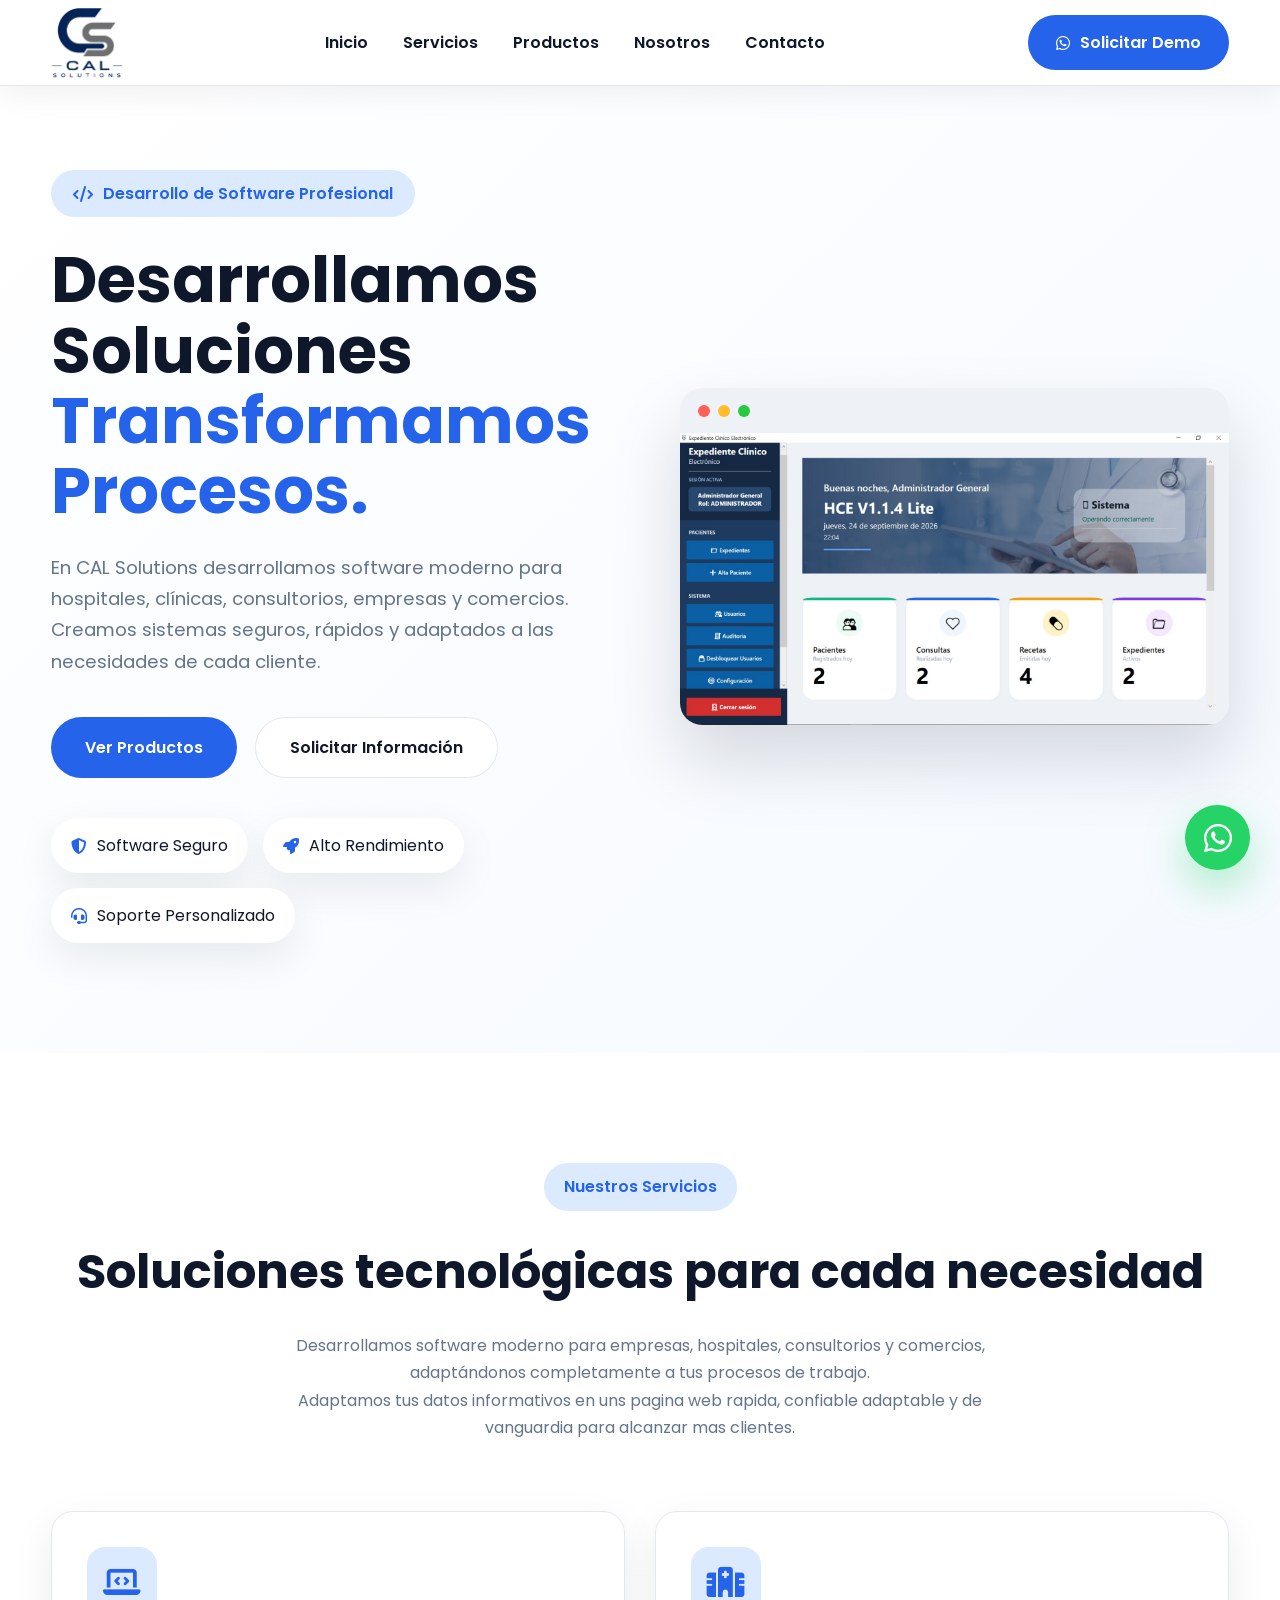
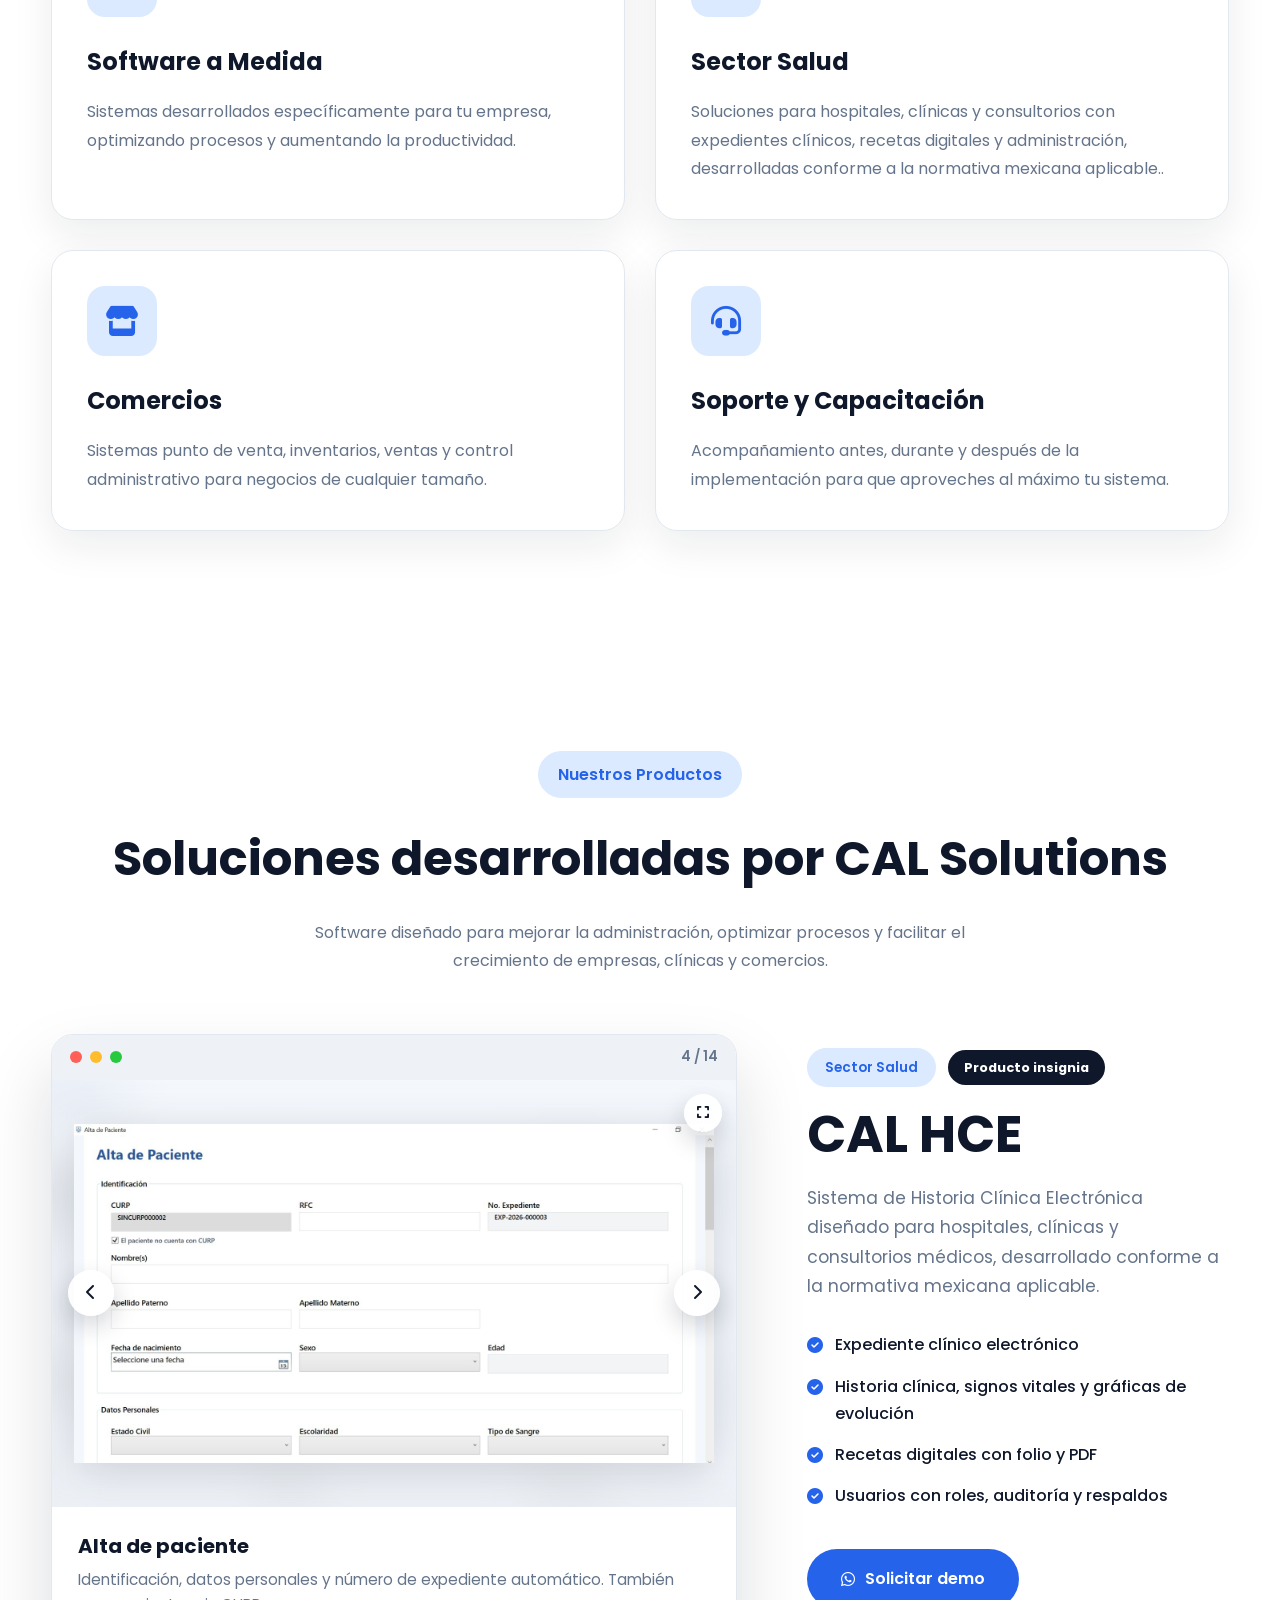
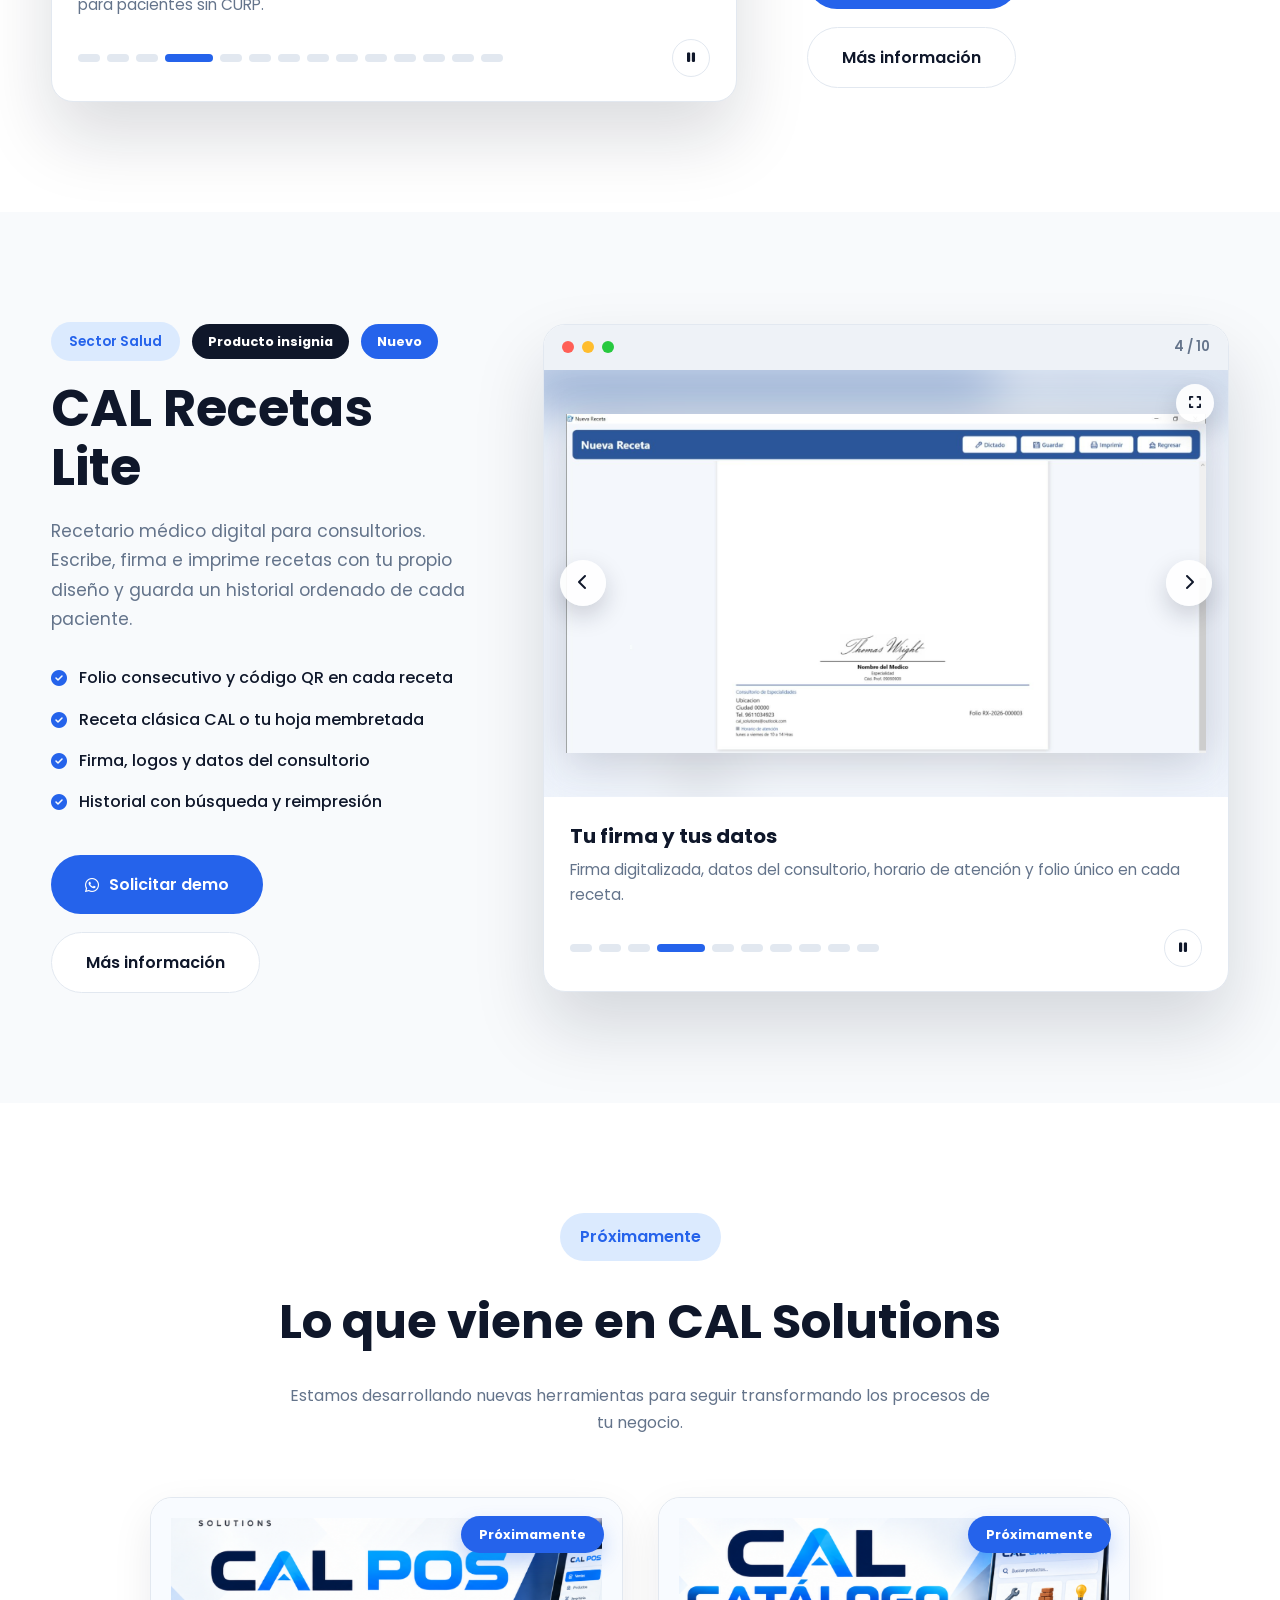
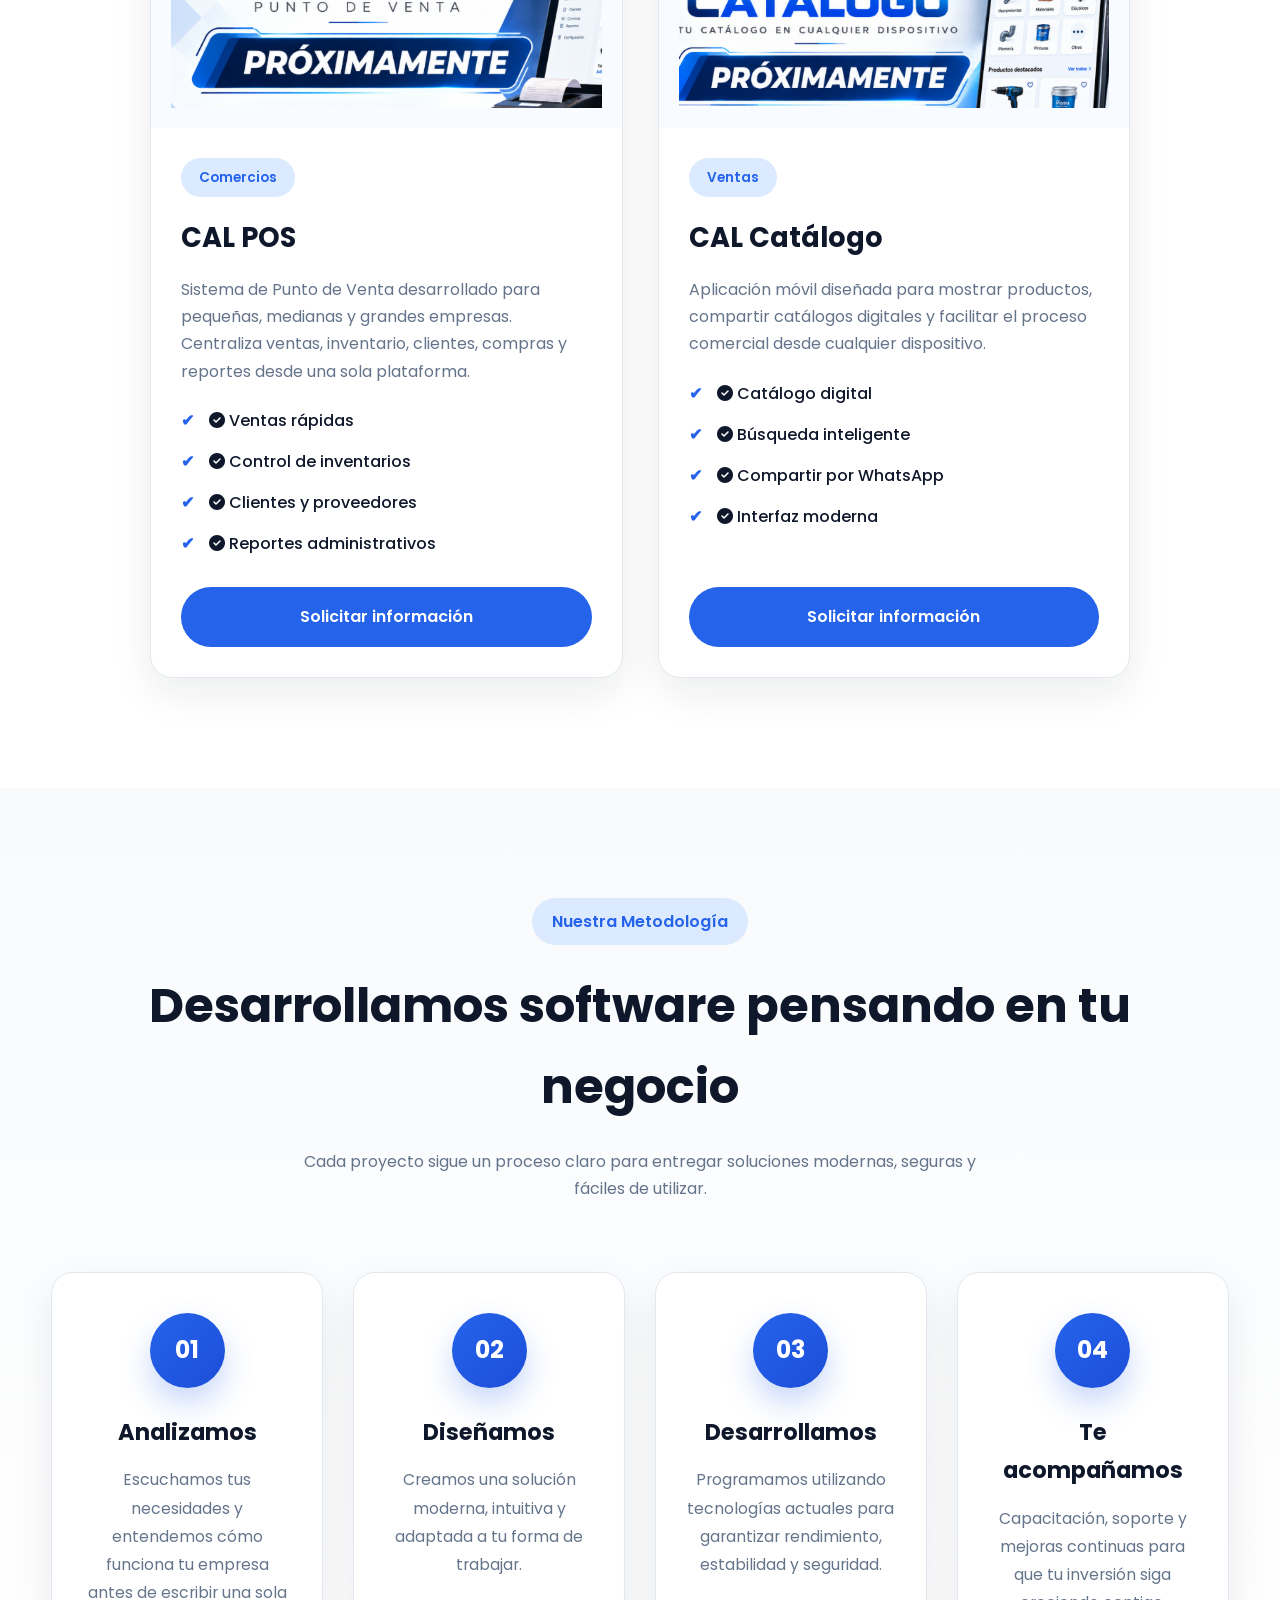
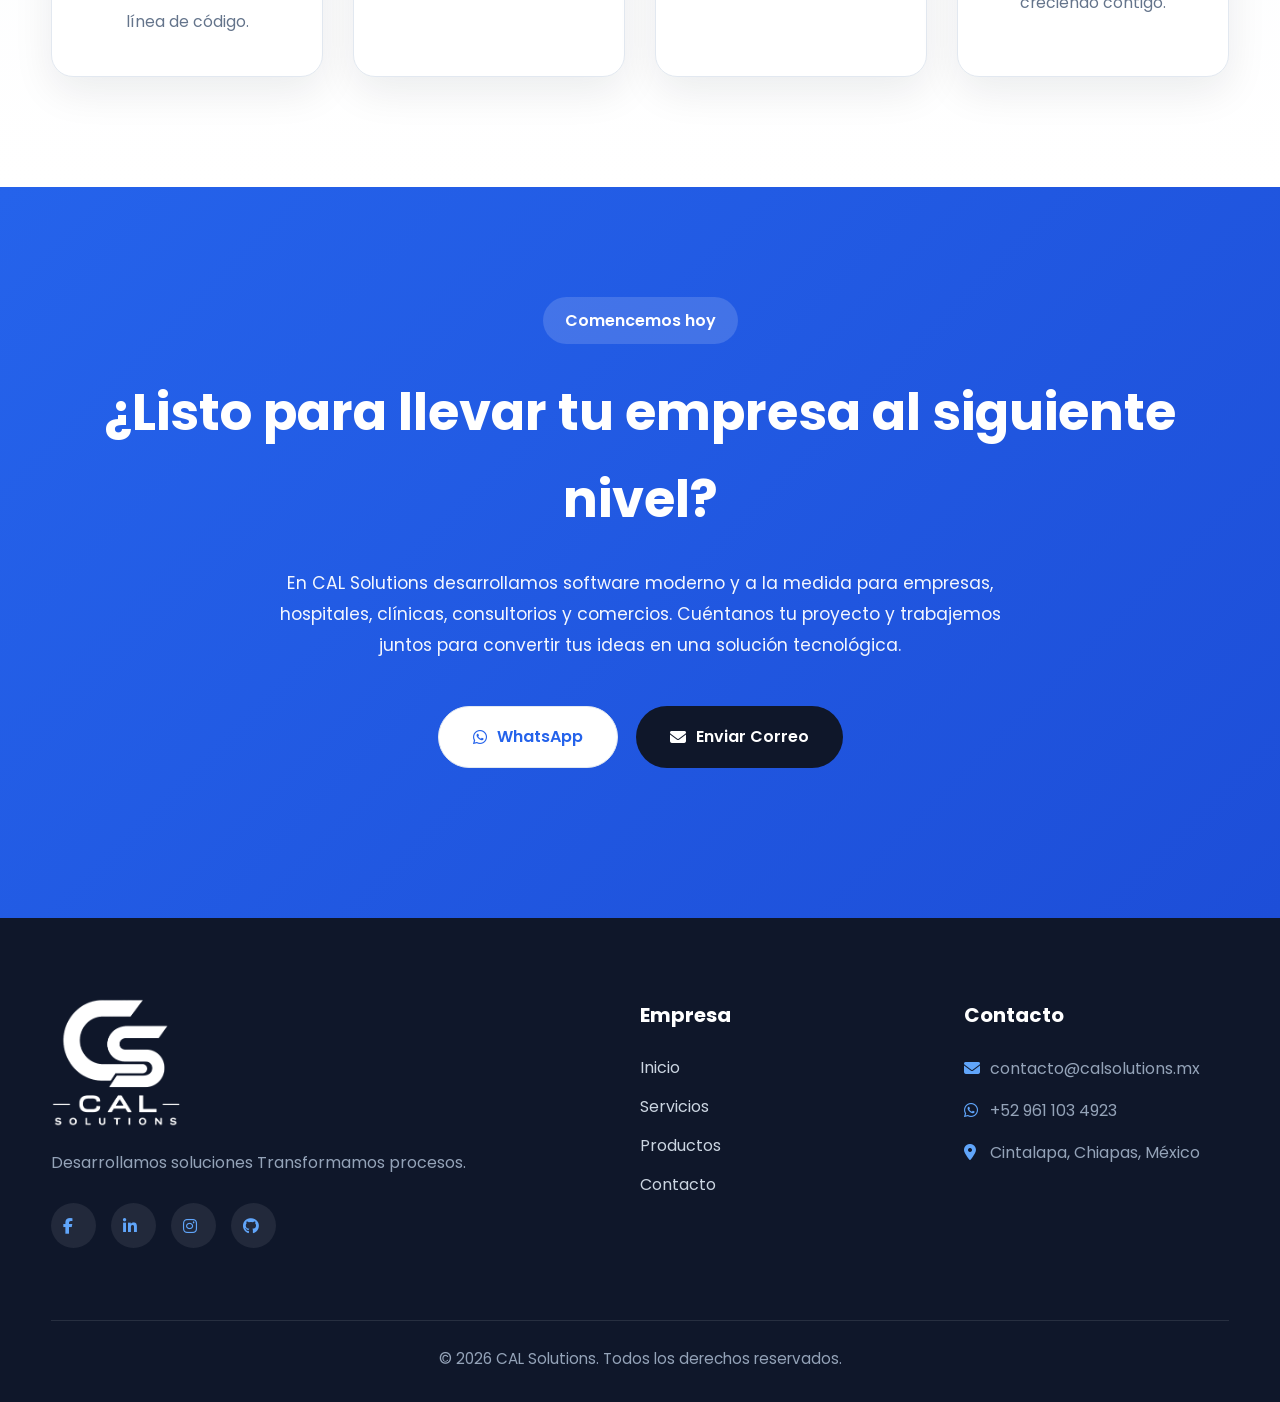
==== commit 7936477d: "Merge remote-tracking branch 'origin/main'" ====
--- a/index.html
+++ b/index.html
@@ -1027,7 +1027,7 @@
 
                 <p>
                     <i class="fa-solid fa-envelope"></i>
-                    cal_solutions@outlook.com
+                    contacto@calsolutions.mx
                 </p>
 
                 <p>
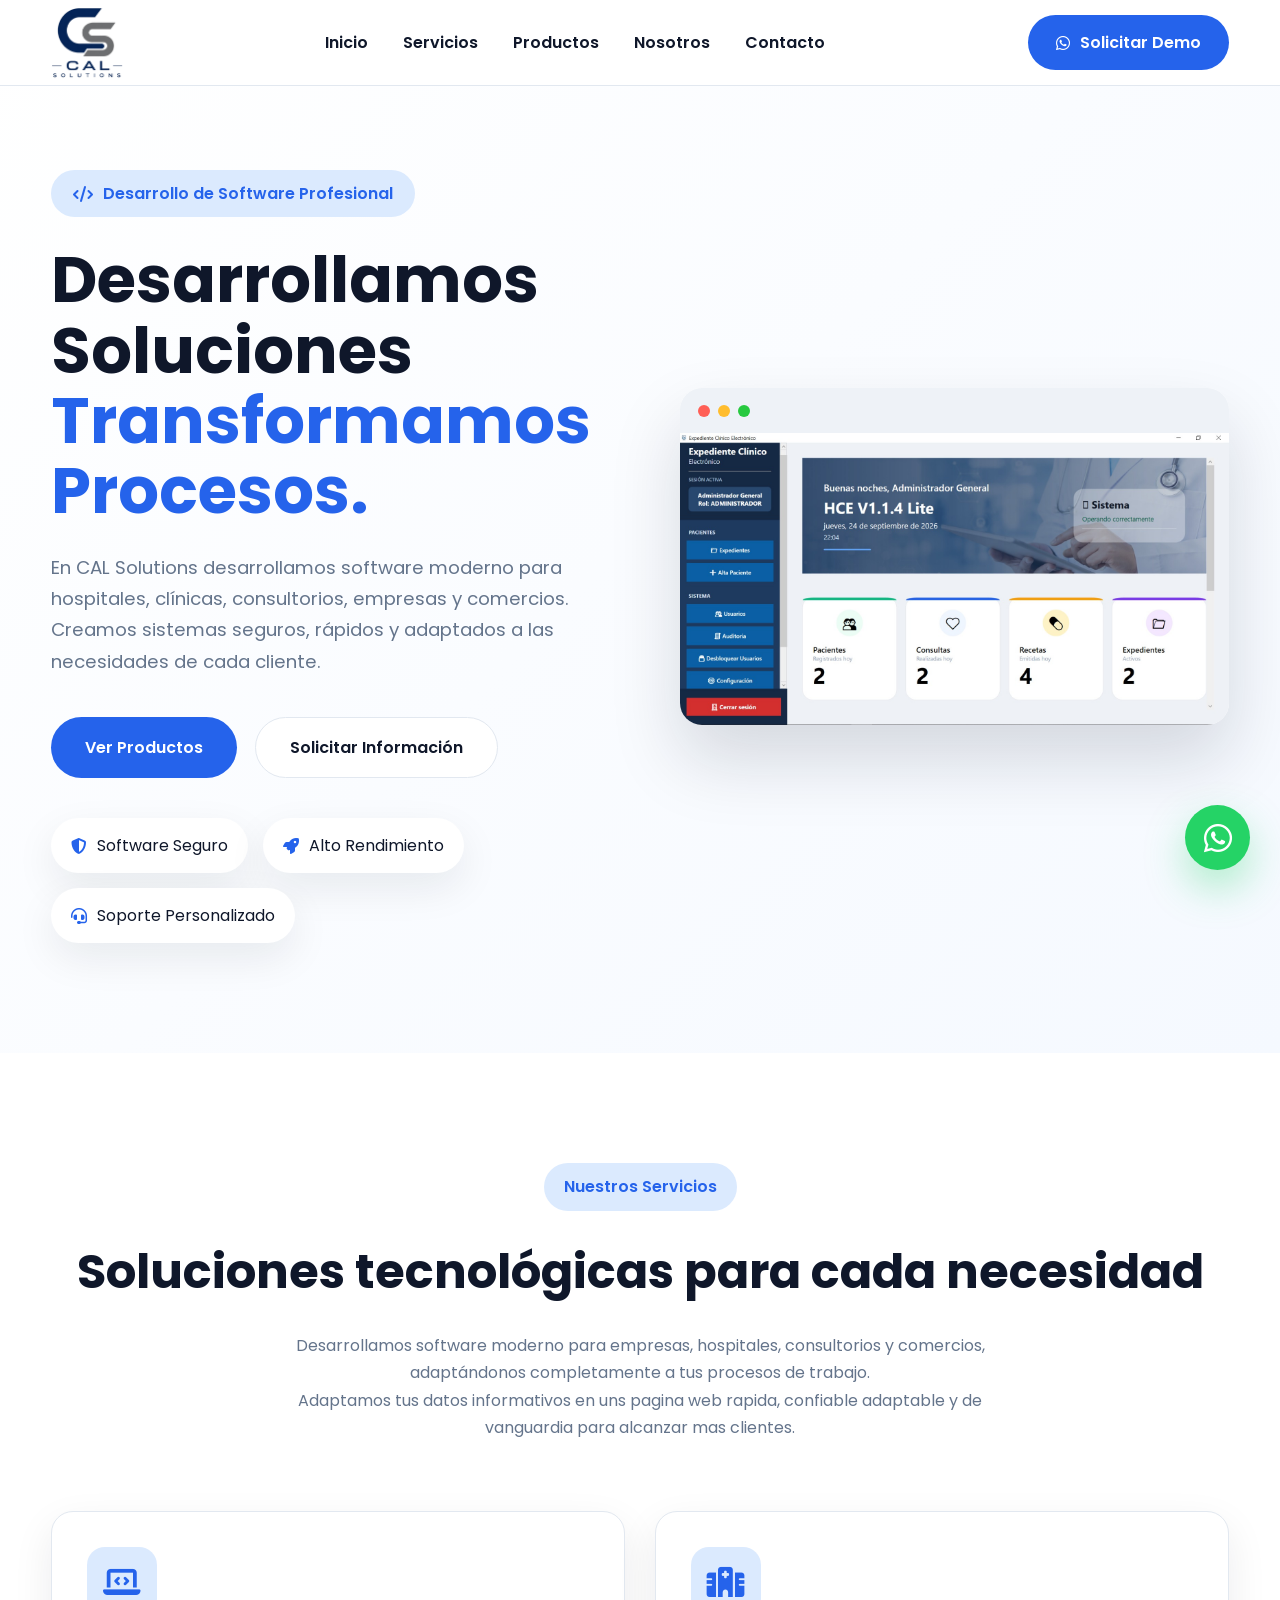
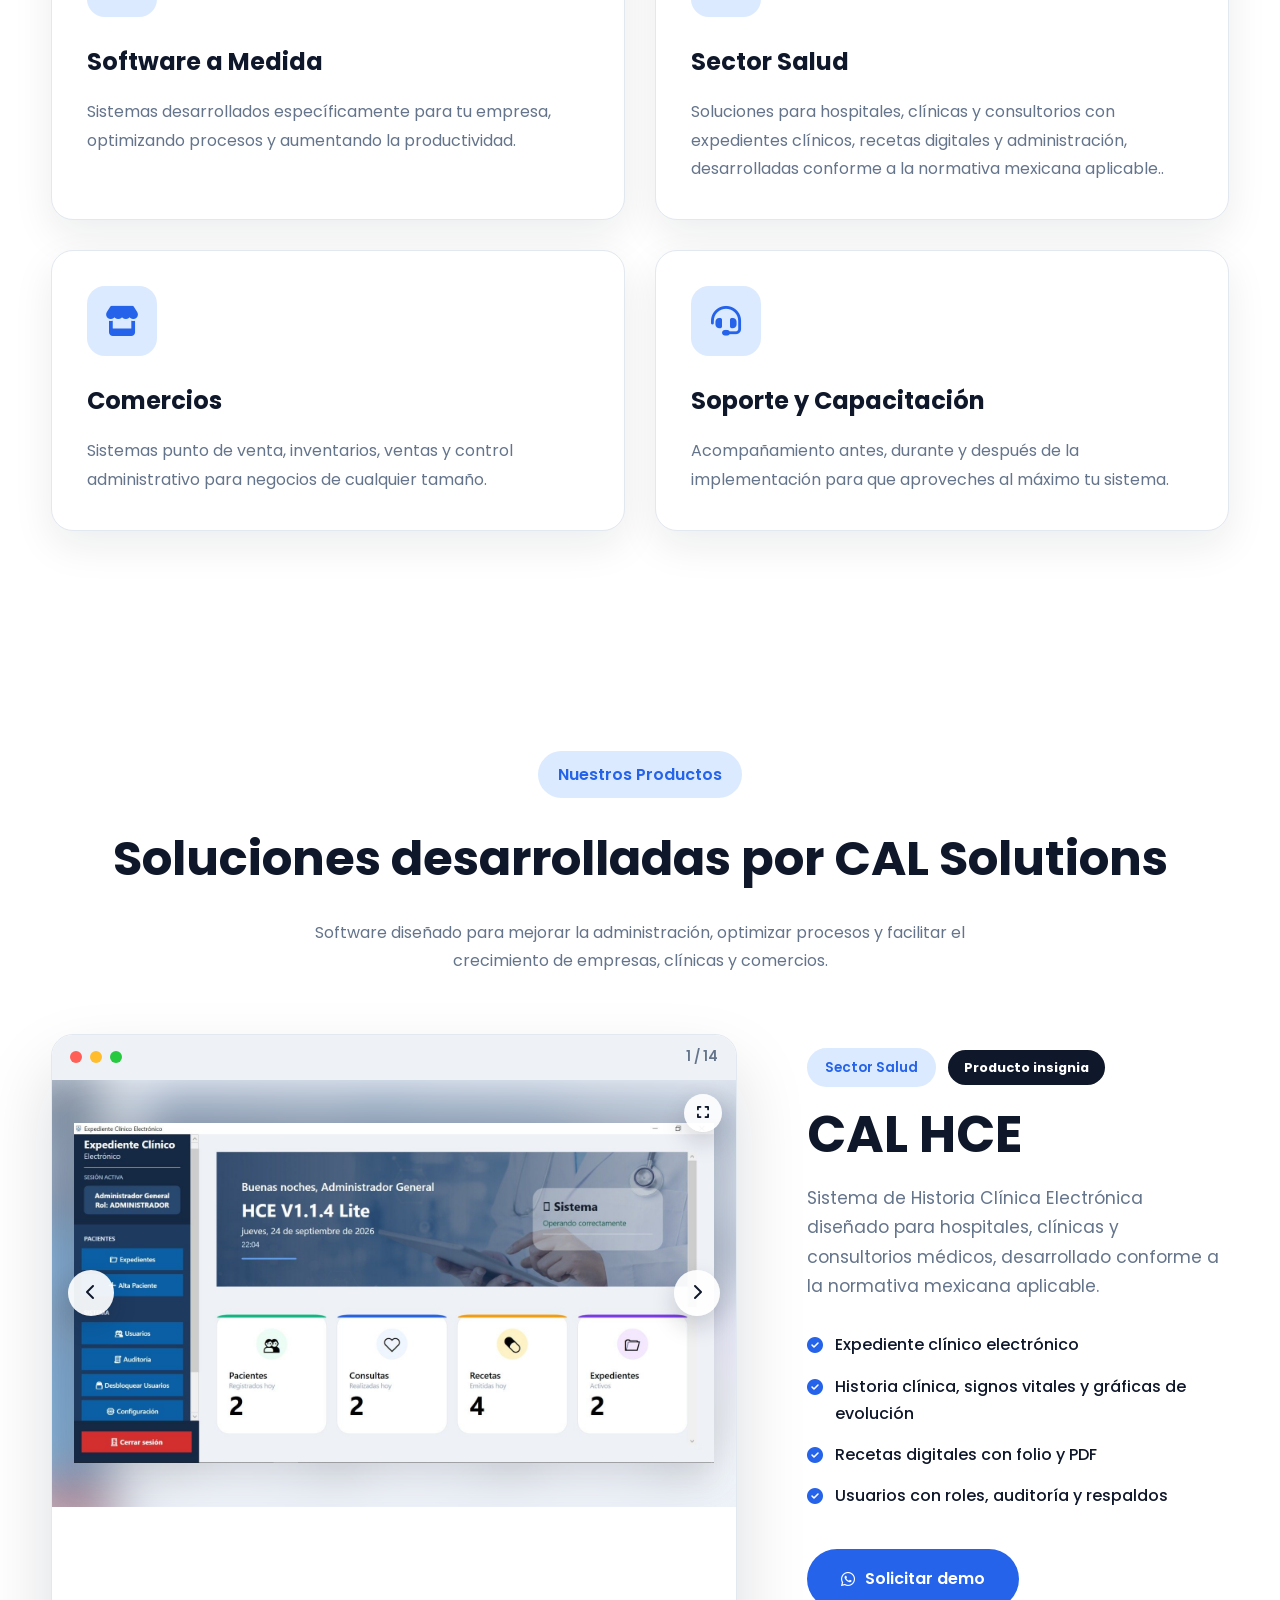
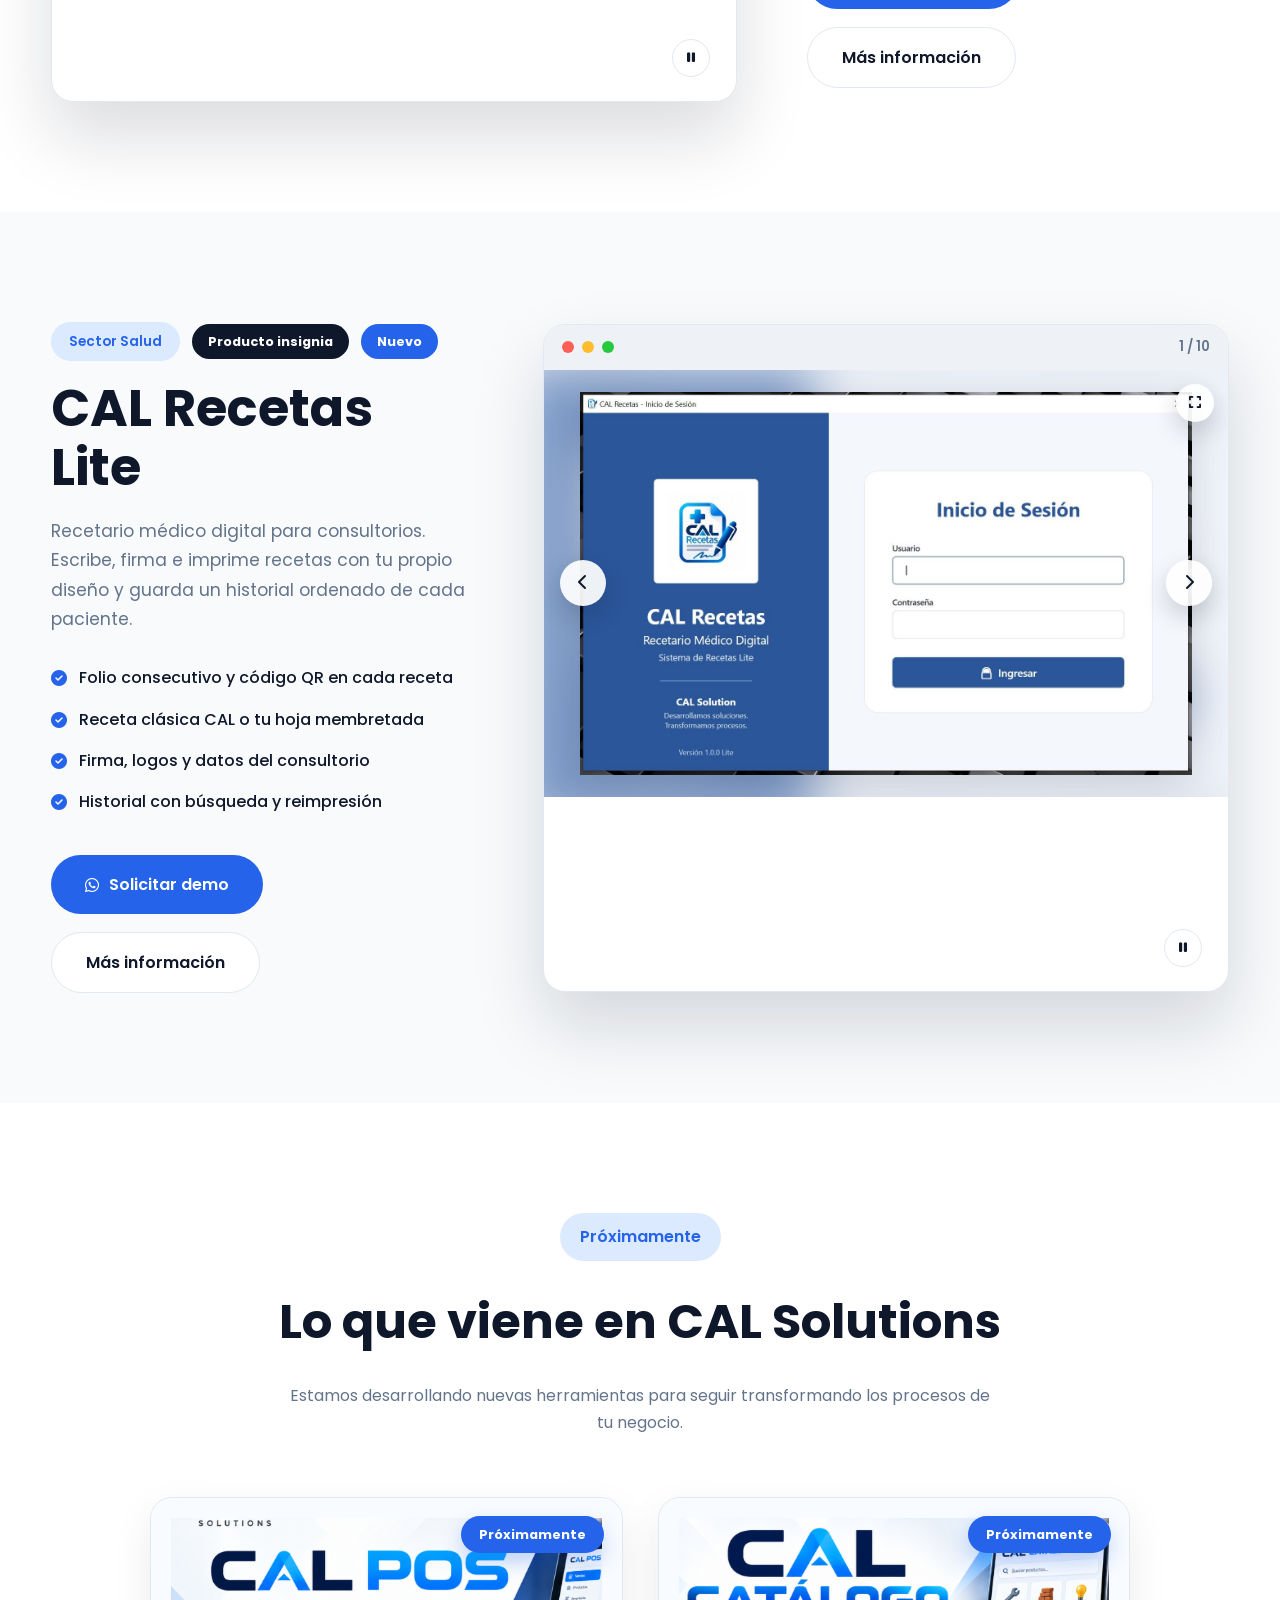
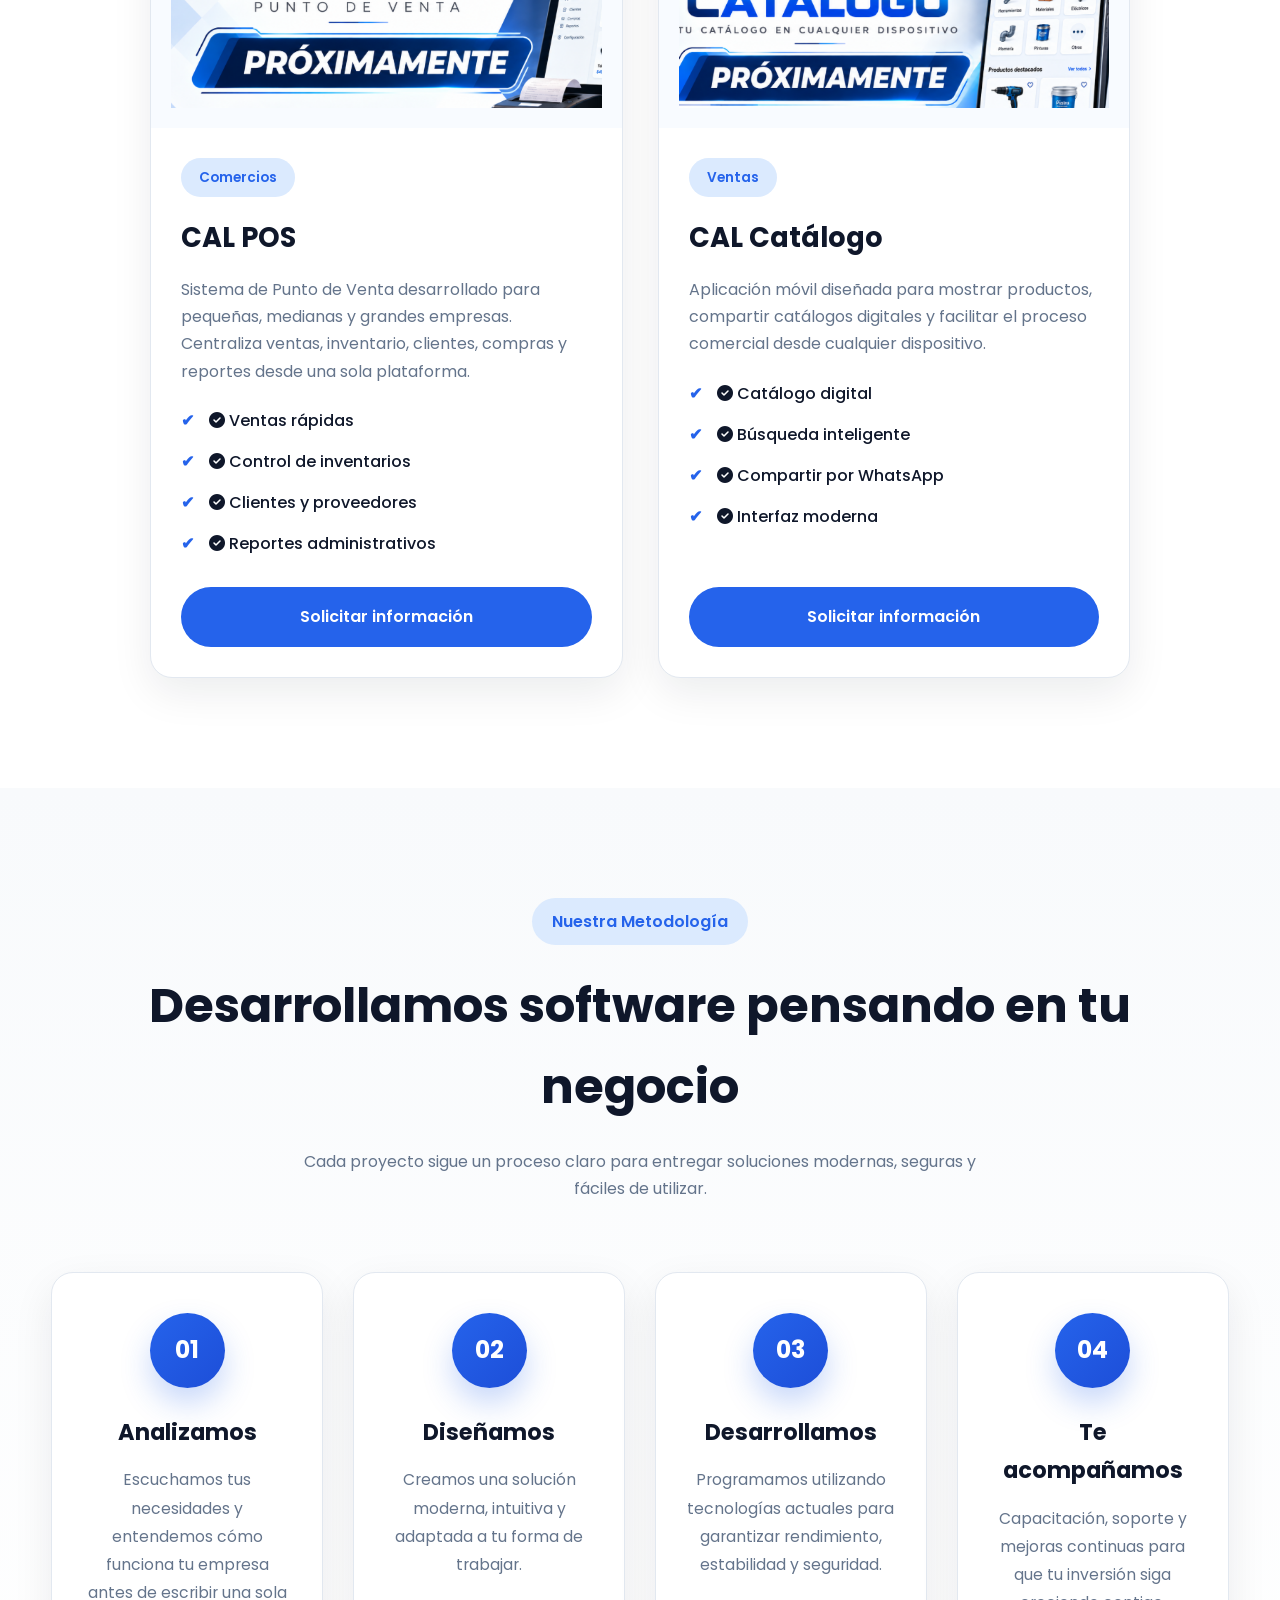
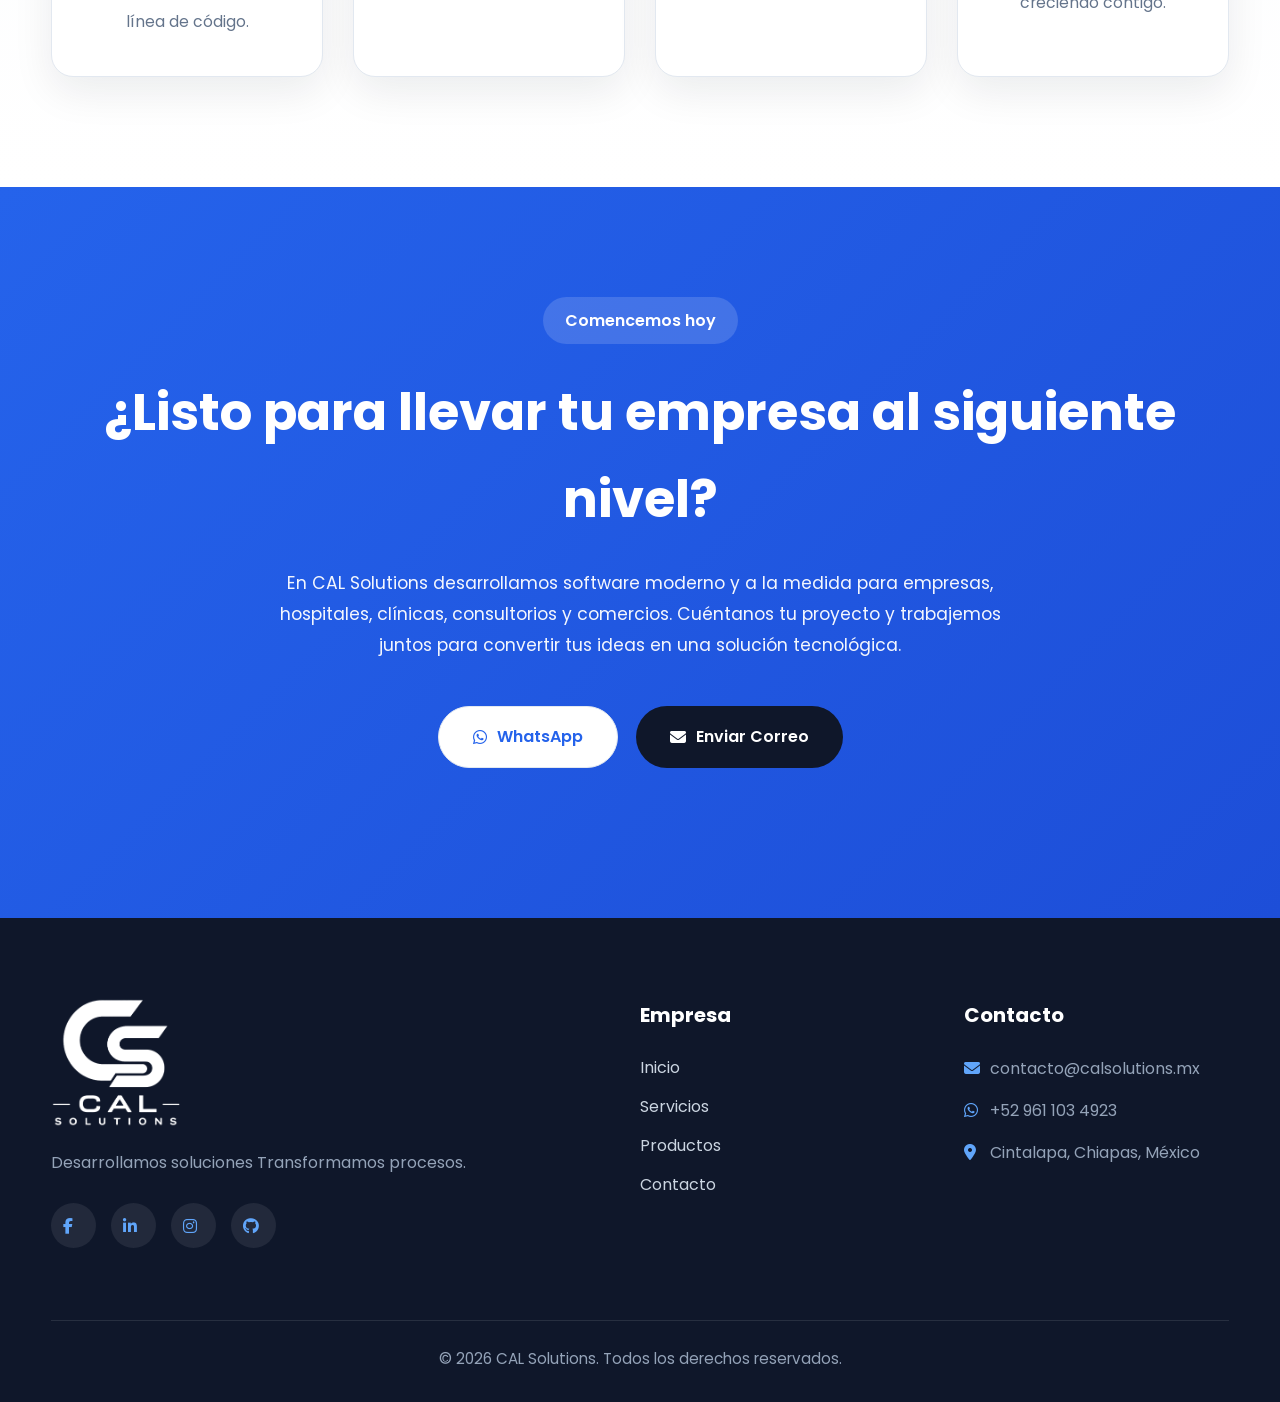
==== commit 1f7200cb: "Optimización y protección del sitio web" ====
--- a/index.html
+++ b/index.html
@@ -1,1080 +1 @@
-<!DOCTYPE html>
-<html lang="es">
-
-<head>
-
-    <meta charset="UTF-8">
-    <meta name="viewport" content="width=device-width, initial-scale=1.0">
-
-    <title>CAL Solutions | Desarrollo de Software</title>
-
-    <meta name="description"
-        content="Desarrollamos Soluciones, Transformamos Procesos.">
-
-    <link rel="icon" href="img/favicon.png">
-
-    <!-- Google Fonts -->
-
-    <link rel="preconnect" href="https://fonts.googleapis.com">
-
-    <link rel="preconnect" href="https://fonts.gstatic.com" crossorigin>
-
-    <link href="https://fonts.googleapis.com/css2?family=Poppins:wght@300;400;500;600;700;800&display=swap"
-        rel="stylesheet">
-
-    <!-- Font Awesome -->
-
-    <link rel="stylesheet"
-        href="https://cdnjs.cloudflare.com/ajax/libs/font-awesome/6.7.2/css/all.min.css">
-
-    <!-- CSS -->
-
-    <link rel="stylesheet" href="estilos.css">
-
-</head>
-
-<body>
-
-    <!--=========================================================
-    HEADER
-==========================================================-->
-
-<header id="inicio">
-
-    <div class="contenedor">
-
-        <div class="menu">
-
-            <!-- Logo -->
-
-            <a href="#inicio" class="logo">
-
-                <img src="img/logo-cal.png" alt="CAL Solutions" width="72" height="72">
-
-            </a>
-
-            <!-- Navegación -->
-
-            <nav>
-
-                <a href="#inicio">Inicio</a>
-
-                <a href="#servicios">Servicios</a>
-
-                <a href="#productos">Productos</a>
-
-                <a href="#nosotros">Nosotros</a>
-
-                <a href="#contacto">Contacto</a>
-
-            </nav>
-
-            <!-- Botón -->
-
-            <a href="https://wa.me/529611034923 " class="btn-header">
-
-                <i class="fa-brands fa-whatsapp"></i>
-
-                Solicitar Demo
-
-            </a>
-
-        </div>
-
-    </div>
-
-</header>
-<!--=========================================================
-    HERO
-==========================================================-->
-
-<section class="hero">
-
-    <div class="contenedor">
-
-        <div class="hero-grid">
-
-            <!-- Texto -->
-
-            <div class="hero-texto">
-
-                <span class="hero-etiqueta">
-                    <i class="fa-solid fa-code"></i>
-                    Desarrollo de Software Profesional
-                </span>
-
-                <h1>
-                    Desarrollamos  Soluciones
-                    <span>Transformamos Procesos.</span>
-                </h1>
-
-                <p>
-
-                    En CAL Solutions desarrollamos software moderno para
-                    hospitales, clínicas, consultorios, empresas y comercios.
-                    Creamos sistemas seguros, rápidos y adaptados a las
-                    necesidades de cada cliente.
-
-                </p>
-
-                <div class="hero-botones">
-
-                    <a href="#productos" class="btn btn-azul">
-
-                        Ver Productos
-
-                    </a>
-
-                    <a href="#contacto" class="btn btn-blanco">
-
-                        Solicitar Información
-
-                    </a>
-
-                </div>
-
-                <div class="hero-datos">
-
-                    <span>
-                        <i class="fa-solid fa-shield-halved"></i>
-                        Software Seguro
-                    </span>
-
-                    <span>
-                        <i class="fa-solid fa-rocket"></i>
-                        Alto Rendimiento
-                    </span>
-
-                    <span>
-                        <i class="fa-solid fa-headset"></i>
-                        Soporte Personalizado
-                    </span>
-
-                </div>
-
-            </div>
-
-            <!-- Imagen -->
-
-            <div class="hero-imagen">
-
-                <div class="pantalla">
-
-                    <div class="pantalla-top">
-
-                        <span class="rojo"></span>
-                        <span class="amarillo"></span>
-                        <span class="verde"></span>
-
-                    </div>
-
-                    <img
-                        src="img/dashboard-principal.jpeg"
-                        alt="Sistema CAL Solutions">
-
-                </div>
-
-            </div>
-
-        </div>
-
-    </div>
-
-</section>
-<!--=========================================================
-    SERVICIOS
-==========================================================-->
-
-<section class="servicios" id="servicios">
-
-    <div class="contenedor">
-
-        <div class="titulo">
-
-            <span class="subtitulo">
-                Nuestros Servicios
-            </span>
-
-            <h2>
-                Soluciones tecnológicas para cada necesidad
-            </h2>
-
-            <p>
-                Desarrollamos software moderno para empresas, hospitales,
-                consultorios y comercios, adaptándonos completamente a tus
-                procesos de trabajo.
-            </p>
-
-             <p>
-                Adaptamos tus datos informativos en uns pagina web rapida,
-                confiable adaptable y de vanguardia para alcanzar mas clientes.
-            </p>
-
-
-        </div>
-
-        <div class="servicios-grid">
-
-            <article class="servicio-card">
-
-                <div class="icono-servicio">
-                    <i class="fa-solid fa-laptop-code"></i>
-                </div>
-
-                <h3>Software a Medida</h3>
-
-                <p>
-                    Sistemas desarrollados específicamente para tu empresa,
-                    optimizando procesos y aumentando la productividad.
-                </p>
-
-            </article>
-
-            <article class="servicio-card">
-
-                <div class="icono-servicio">
-                    <i class="fa-solid fa-hospital"></i>
-                </div>
-
-                <h3>Sector Salud</h3>
-
-                <p>
-                    Soluciones para hospitales, clínicas y consultorios con expedientes clínicos,
-                    recetas digitales y administración,
-                     desarrolladas conforme a la normativa mexicana aplicable..
-                </p>
-
-            </article>
-
-            <article class="servicio-card">
-
-                <div class="icono-servicio">
-                    <i class="fa-solid fa-store"></i>
-                </div>
-
-                <h3>Comercios</h3>
-
-                <p>
-                    Sistemas punto de venta, inventarios, ventas y control
-                    administrativo para negocios de cualquier tamaño.
-                </p>
-
-            </article>
-
-            <article class="servicio-card">
-
-                <div class="icono-servicio">
-                    <i class="fa-solid fa-headset"></i>
-                </div>
-
-                <h3>Soporte y Capacitación</h3>
-
-                <p>
-                    Acompañamiento antes, durante y después de la implementación
-                    para que aproveches al máximo tu sistema.
-                </p>
-
-            </article>
-
-        </div>
-
-    </div>
-
-</section>
-<!--=========================================================
-    PRODUCTOS
-==========================================================-->
-
-<section class="productos" id="productos">
-
-    <div class="contenedor">
-
-        <div class="titulo">
-
-            <span class="subtitulo">
-                Nuestros Productos
-            </span>
-
-            <h2>
-                Soluciones desarrolladas por CAL Solutions
-            </h2>
-
-            <p>
-                Software diseñado para mejorar la administración, optimizar procesos
-                y facilitar el crecimiento de empresas, clínicas y comercios.
-            </p>
-
-        </div>
-
-        
-        <!-- ================= CAL HCE (insignia) ================= -->
-
-        <div class="recetas-grid inverso showcase" id="hce">
-
-            <!-- Carrusel -->
-
-            <div class="recetas-visor">
-
-                <div class="rx-carrusel" role="region" aria-roledescription="carrusel" aria-label="Capturas de CAL HCE" tabindex="0">
-
-                    <div class="pantalla-top">
-                        <span class="rojo"></span>
-                        <span class="amarillo"></span>
-                        <span class="verde"></span>
-                        <span class="rx-contador" aria-live="off">1 / 14</span>
-                    </div>
-
-                    <div class="rx-escenario">
-
-                    <figure class="rx-slide activa" style="--fondo:url('img/hce/01-panel.jpg')" data-titulo="Tu panel de control" data-texto="Pacientes, consultas, recetas y expedientes del día, de un solo vistazo.">
-                        <img src="img/hce/01-panel.jpg" alt="Panel principal de CAL HCE" width="1200" height="760">
-                    </figure>
-                    <figure class="rx-slide" style="--fondo:url('img/hce/02-centro-control.jpg')" data-titulo="Todo bajo control" data-texto="Estado de la base de datos, usuarios, respaldo y calendario en una sola pantalla.">
-                        <img src="img/hce/02-centro-control.jpg" alt="Centro de control y calendario de CAL HCE" width="1200" height="760" loading="lazy">
-                    </figure>
-                    <figure class="rx-slide" style="--fondo:url('img/hce/03-pacientes.jpg')" data-titulo="Encuentra pacientes al instante" data-texto="Escribe unas letras y localiza el expediente. Sin buscar entre papeles.">
-                        <img src="img/hce/03-pacientes.jpg" alt="Gestión de pacientes con buscador" width="1200" height="760" loading="lazy">
-                    </figure>
-                    <figure class="rx-slide" style="--fondo:url('img/hce/04-alta-paciente.jpg')" data-titulo="Alta de paciente" data-texto="Identificación, datos personales y número de expediente automático. También para pacientes sin CURP.">
-                        <img src="img/hce/04-alta-paciente.jpg" alt="Formulario de alta de paciente" width="1200" height="760" loading="lazy">
-                    </figure>
-                    <figure class="rx-slide" style="--fondo:url('img/hce/05-alta-medica.jpg')" data-titulo="Información médica desde el inicio" data-texto="Alergias, enfermedades crónicas y observaciones iniciales quedan registradas desde el primer día.">
-                        <img src="img/hce/05-alta-medica.jpg" alt="Información médica inicial del paciente" width="1200" height="760" loading="lazy">
-                    </figure>
-                    <figure class="rx-slide" style="--fondo:url('img/hce/06-expediente.jpg')" data-titulo="Expediente clínico electrónico" data-texto="Datos del paciente, tipo de sangre, alergias y última consulta, con acceso directo a nueva consulta e impresión.">
-                        <img src="img/hce/06-expediente.jpg" alt="Expediente clínico electrónico" width="1200" height="760" loading="lazy">
-                    </figure>
-                    <figure class="rx-slide" style="--fondo:url('img/hce/07-historia-clinica.jpg')" data-titulo="Historia clínica ordenada" data-texto="Antecedentes heredofamiliares, patológicos y no patológicos, y el historial de cada consulta.">
-                        <img src="img/hce/07-historia-clinica.jpg" alt="Historia clínica del paciente" width="1200" height="760" loading="lazy">
-                    </figure>
-                    <figure class="rx-slide" style="--fondo:url('img/hce/08-recetas-signos.jpg')" data-titulo="Recetas y signos vitales" data-texto="Cada receta con su folio y PDF, y el registro de presión, frecuencia, peso, talla, IMC y glucosa.">
-                        <img src="img/hce/08-recetas-signos.jpg" alt="Historial de recetas y signos vitales" width="1200" height="760" loading="lazy">
-                    </figure>
-                    <figure class="rx-slide" style="--fondo:url('img/hce/09-graficas.jpg')" data-titulo="Gráficas de evolución" data-texto="Mira cómo cambian el peso, el IMC, la presión y la glucosa a lo largo de las consultas.">
-                        <img src="img/hce/09-graficas.jpg" alt="Gráficas de evolución clínica" width="1200" height="760" loading="lazy">
-                    </figure>
-                    <figure class="rx-slide" style="--fondo:url('img/hce/10-usuarios.jpg')" data-titulo="Usuarios y roles" data-texto="Da de alta a tu equipo con su rol, cédula y especialidad, cada quien con su propio acceso.">
-                        <img src="img/hce/10-usuarios.jpg" alt="Alta de usuarios" width="1200" height="760" loading="lazy">
-                    </figure>
-                    <figure class="rx-slide" style="--fondo:url('img/hce/11-auditoria.jpg')" data-titulo="Auditoría del sistema" data-texto="Registro de quién abrió, guardó o generó cada documento, con fecha y hora.">
-                        <img src="img/hce/11-auditoria.jpg" alt="Auditoría del sistema" width="1200" height="760" loading="lazy">
-                    </figure>
-                    <figure class="rx-slide" style="--fondo:url('img/hce/12-config-medico.jpg')" data-titulo="Datos del médico" data-texto="Información que se usa en recetas y documentos oficiales.">
-                        <img src="img/hce/12-config-medico.jpg" alt="Configuración del médico" width="1200" height="760" loading="lazy">
-                    </figure>
-                    <figure class="rx-slide" style="--fondo:url('img/hce/13-config-consultorio.jpg')" data-titulo="Datos del consultorio" data-texto="Nombre, dirección y contacto institucional para tus documentos oficiales.">
-                        <img src="img/hce/13-config-consultorio.jpg" alt="Configuración del consultorio" width="1200" height="760" loading="lazy">
-                    </figure>
-                    <figure class="rx-slide" style="--fondo:url('img/hce/14-config-sistema.jpg')" data-titulo="Respaldos automáticos" data-texto="Elige la carpeta, la frecuencia y deja que el sistema respalde tu información.">
-                        <img src="img/hce/14-config-sistema.jpg" alt="Configuración del sistema y respaldos" width="1200" height="760" loading="lazy">
-                    </figure>
-
-                        <button class="rx-flecha rx-prev" type="button" aria-label="Imagen anterior">
-                            <i class="fa-solid fa-chevron-left"></i>
-                        </button>
-
-                        <button class="rx-flecha rx-next" type="button" aria-label="Imagen siguiente">
-                            <i class="fa-solid fa-chevron-right"></i>
-                        </button>
-
-                        <button class="rx-ampliar" type="button" aria-label="Ampliar imagen">
-                            <i class="fa-solid fa-expand"></i>
-                        </button>
-
-                    </div>
-
-                    <div class="rx-pie">
-
-                        <div class="rx-leyenda" aria-live="polite">
-                            <h3></h3>
-                            <p></p>
-                        </div>
-
-                        <div class="rx-puntos" role="tablist" aria-label="Elegir imagen"></div>
-
-                        <button class="rx-pausa" type="button" aria-label="Pausar presentación">
-                            <i class="fa-solid fa-pause"></i>
-                        </button>
-
-                    </div>
-
-                </div>
-
-            </div>
-
-            <!-- Texto -->
-
-            <div class="recetas-texto">
-
-                <div class="recetas-etiquetas">
-                    <span class="categoria">Sector Salud</span>
-                    <span class="rx-nuevo rx-insignia">Producto insignia</span>
-                </div>
-
-                <h2>CAL HCE</h2>
-
-                <p class="recetas-lead">
-                    Sistema de Historia Clínica Electrónica diseñado para hospitales,
-                    clínicas y consultorios médicos, desarrollado conforme a la
-                    normativa mexicana aplicable.
-                </p>
-
-                <ul class="recetas-lista">
-                    <li><i class="fas fa-check-circle"></i> Expediente clínico electrónico</li>
-                    <li><i class="fas fa-check-circle"></i> Historia clínica, signos vitales y gráficas de evolución</li>
-                    <li><i class="fas fa-check-circle"></i> Recetas digitales con folio y PDF</li>
-                    <li><i class="fas fa-check-circle"></i> Usuarios con roles, auditoría y respaldos</li>
-                </ul>
-
-                <div class="hero-botones recetas-botones">
-
-                    <a href="https://wa.me/529611034923?text=Hola,%20me%20interesa%20CAL%20HCE"
-                       class="btn btn-azul" target="_blank" rel="noopener noreferrer">
-                        <i class="fa-brands fa-whatsapp"></i>
-                        Solicitar demo
-                    </a>
-
-                    <a href="#contacto" class="btn btn-blanco">
-                        Más información
-                    </a>
-
-                </div>
-
-            </div>
-
-        </div>
-
-    </div>
-
-</section>
-
-<!--=========================================================
-    CAL RECETAS LITE
-==========================================================-->
-
-<section class="recetas" id="recetas">
-
-    <div class="contenedor">
-
-        <div class="recetas-grid">
-
-            <!-- Texto -->
-
-            <div class="recetas-texto">
-
-                <div class="recetas-etiquetas">
-                    <span class="categoria">Sector Salud</span>
-                    <span class="rx-nuevo rx-insignia">Producto insignia</span>
-                    <span class="rx-nuevo">Nuevo</span>
-                </div>
-
-                <h2>CAL Recetas Lite</h2>
-
-                <p class="recetas-lead">
-                    Recetario médico digital para consultorios. Escribe, firma e
-                    imprime recetas con tu propio diseño y guarda un historial
-                    ordenado de cada paciente.
-                </p>
-
-                <ul class="recetas-lista">
-                    <li><i class="fas fa-check-circle"></i> Folio consecutivo y código QR en cada receta</li>
-                    <li><i class="fas fa-check-circle"></i> Receta clásica CAL o tu hoja membretada</li>
-                    <li><i class="fas fa-check-circle"></i> Firma, logos y datos del consultorio</li>
-                    <li><i class="fas fa-check-circle"></i> Historial con búsqueda y reimpresión</li>
-                </ul>
-
-                <div class="hero-botones recetas-botones">
-
-                    <a href="https://wa.me/529611034923?text=Hola,%20me%20interesa%20CAL%20Recetas%20Lite"
-                       class="btn btn-azul" target="_blank" rel="noopener noreferrer">
-                        <i class="fa-brands fa-whatsapp"></i>
-                        Solicitar demo
-                    </a>
-
-                    <a href="#contacto" class="btn btn-blanco">
-                        Más información
-                    </a>
-
-                </div>
-
-            </div>
-
-            <!-- Carrusel -->
-
-            <div class="recetas-visor">
-
-                <div class="rx-carrusel" role="region" aria-roledescription="carrusel" aria-label="Capturas de CAL Recetas Lite" tabindex="0">
-
-                    <div class="pantalla-top">
-                        <span class="rojo"></span>
-                        <span class="amarillo"></span>
-                        <span class="verde"></span>
-                        <span class="rx-contador" aria-live="off">1 / 10</span>
-                    </div>
-
-                    <div class="rx-escenario">
-
-                    <figure class="rx-slide activa" style="--fondo:url('img/recetas/01-login.jpg')" data-titulo="Acceso seguro" data-texto="Inicio de sesión con usuario y contraseña para proteger la información de tu consultorio.">
-                        <img src="img/recetas/01-login.jpg" alt="Pantalla de inicio de sesión de CAL Recetas" width="1200" height="760">
-                    </figure>
-                    <figure class="rx-slide" style="--fondo:url('img/recetas/02-menu.jpg')" data-titulo="Todo a un clic" data-texto="Nueva receta, historial y configuración desde un menú claro, pensado para usarse entre consultas.">
-                        <img src="img/recetas/02-menu.jpg" alt="Menú principal de CAL Recetas Lite" width="1200" height="760" loading="lazy">
-                    </figure>
-                    <figure class="rx-slide" style="--fondo:url('img/recetas/03-nueva-receta.jpg')" data-titulo="Receta en segundos" data-texto="Captura paciente, diagnóstico y tratamiento en una hoja que se ve igual que se imprime. Incluye botón de dictado.">
-                        <img src="img/recetas/03-nueva-receta.jpg" alt="Pantalla para crear una nueva receta" width="1200" height="760" loading="lazy">
-                    </figure>
-                    <figure class="rx-slide" style="--fondo:url('img/recetas/04-firma-consultorio.jpg')" data-titulo="Tu firma y tus datos" data-texto="Firma digitalizada, datos del consultorio, horario de atención y folio único en cada receta.">
-                        <img src="img/recetas/04-firma-consultorio.jpg" alt="Parte inferior de la receta con firma y datos del consultorio" width="1200" height="760" loading="lazy">
-                    </figure>
-                    <figure class="rx-slide" style="--fondo:url('img/recetas/05-pdf.jpg')" data-titulo="PDF listo para imprimir" data-texto="Una receta de aspecto profesional, con código QR y folio consecutivo, lista para entregar al paciente.">
-                        <img src="img/recetas/05-pdf.jpg" alt="Receta generada en PDF" width="1200" height="760" loading="lazy">
-                    </figure>
-                    <figure class="rx-slide" style="--fondo:url('img/recetas/06-historial.jpg')" data-titulo="Historial con buscador" data-texto="Encuentra cualquier receta escribiendo el nombre del paciente. Ábrela, reimprímela o elimínala.">
-                        <img src="img/recetas/06-historial.jpg" alt="Historial de recetas con buscador" width="1200" height="760" loading="lazy">
-                    </figure>
-                    <figure class="rx-slide" style="--fondo:url('img/recetas/07-config-medico.jpg')" data-titulo="Configura tus datos" data-texto="Nombre, especialidad, cédulas profesionales y datos del consultorio, capturados una sola vez.">
-                        <img src="img/recetas/07-config-medico.jpg" alt="Configuración de datos del médico y consultorio" width="1200" height="760" loading="lazy">
-                    </figure>
-                    <figure class="rx-slide" style="--fondo:url('img/recetas/08-config-imagenes.jpg')" data-titulo="Con tu propia imagen" data-texto="Sube tus logos, tu firma o tu hoja membretada. El sistema conserva una copia de cada imagen.">
-                        <img src="img/recetas/08-config-imagenes.jpg" alt="Configuración de logos, firma y hoja membretada" width="1200" height="760" loading="lazy">
-                    </figure>
-                    <figure class="rx-slide" style="--fondo:url('img/recetas/09-config-receta.jpg')" data-titulo="Tú decides qué mostrar" data-texto="Usa la receta clásica CAL o tu hoja membretada, y marca solo lo que quieres que aparezca.">
-                        <img src="img/recetas/09-config-receta.jpg" alt="Configuración de qué elementos muestra la receta" width="1200" height="760" loading="lazy">
-                    </figure>
-                    <figure class="rx-slide" style="--fondo:url('img/recetas/10-acerca.jpg')" data-titulo="Soporte directo" data-texto="Desarrollado por CAL Solutions, con contacto directo para dudas, ajustes y mejoras.">
-                        <img src="img/recetas/10-acerca.jpg" alt="Ventana Acerca de CAL Solutions" width="1200" height="760" loading="lazy">
-                    </figure>
-
-                        <button class="rx-flecha rx-prev" type="button" aria-label="Imagen anterior">
-                            <i class="fa-solid fa-chevron-left"></i>
-                        </button>
-
-                        <button class="rx-flecha rx-next" type="button" aria-label="Imagen siguiente">
-                            <i class="fa-solid fa-chevron-right"></i>
-                        </button>
-
-                        <button class="rx-ampliar" type="button" aria-label="Ampliar imagen">
-                            <i class="fa-solid fa-expand"></i>
-                        </button>
-
-                    </div>
-
-                    <div class="rx-pie">
-
-                        <div class="rx-leyenda" aria-live="polite">
-                            <h3></h3>
-                            <p></p>
-                        </div>
-
-                        <div class="rx-puntos" role="tablist" aria-label="Elegir imagen"></div>
-
-                        <button class="rx-pausa" type="button" aria-label="Pausar presentación">
-                            <i class="fa-solid fa-pause"></i>
-                        </button>
-
-                    </div>
-
-                </div>
-
-            </div>
-
-        </div>
-
-    </div>
-
-</section>
-
-<!--=========================================================
-    PRÓXIMAMENTE
-==========================================================-->
-
-<section class="proximamente" id="proximamente">
-
-    <div class="contenedor">
-
-        <div class="titulo">
-
-            <span class="subtitulo">
-                Próximamente
-            </span>
-
-            <h2>
-                Lo que viene en CAL Solutions
-            </h2>
-
-            <p>
-                Estamos desarrollando nuevas herramientas para seguir
-                transformando los procesos de tu negocio.
-            </p>
-
-        </div>
-
-        <div class="productos-grid dos">
-
-           <!-- ================= CAL POS ================= -->
-
-
-
-<article class="producto-card">
-
-
-
-    <div class="producto-img">
-
-
-
-        <img src="img/CAL POS.png" alt="CAL POS">
-
-
-
-        <span class="estado">Próximamente</span>
-
-
-
-    </div>
-
-
-
-    <div class="producto-info">
-
-
-
-        <span class="categoria">
-
-            Comercios
-
-        </span>
-
-
-
-        <h3>CAL POS</h3>
-
-
-
-        <p>
-
-
-
-            Sistema de Punto de Venta desarrollado para pequeñas,
-
-            medianas y grandes empresas. Centraliza ventas,
-
-            inventario, clientes, compras y reportes desde
-
-            una sola plataforma.
-
-
-
-        </p>
-
-
-
-        <ul>
-
-
-
-            <li><i class="fas fa-check-circle"></i> Ventas rápidas</li>
-
-
-
-            <li><i class="fas fa-check-circle"></i> Control de inventarios</li>
-
-
-
-            <li><i class="fas fa-check-circle"></i> Clientes y proveedores</li>
-
-
-
-            <li><i class="fas fa-check-circle"></i> Reportes administrativos</li>
-
-
-
-        </ul>
-
-
-
-        <a href="#contacto" class="btn btn-azul">
-
-            Solicitar información
-
-        </a>
-
-
-
-    </div>
-
-
-
-</article>
-
-<!-- ================= CAL CATÁLOGO ================= -->
-
-
-
-<article class="producto-card">
-
-
-
-    <div class="producto-img">
-
-
-
-        <img src="img/Cal Catalogo.png" alt="CAL Catálogo">
-
-
-
-        <span class="estado">Próximamente</span>
-
-
-
-    </div>
-
-
-
-    <div class="producto-info">
-
-
-
-        <span class="categoria">
-
-            Ventas
-
-        </span>
-
-
-
-        <h3>CAL Catálogo</h3>
-
-
-
-        <p>
-
-
-
-            Aplicación móvil diseñada para mostrar productos,
-
-            compartir catálogos digitales y facilitar el proceso
-
-            comercial desde cualquier dispositivo.
-
-
-
-        </p>
-
-
-
-        <ul>
-
-
-
-            <li><i class="fas fa-check-circle"></i> Catálogo digital</li>
-
-
-
-            <li><i class="fas fa-check-circle"></i> Búsqueda inteligente</li>
-
-
-
-            <li><i class="fas fa-check-circle"></i> Compartir por WhatsApp</li>
-
-
-
-            <li><i class="fas fa-check-circle"></i> Interfaz moderna</li>
-
-
-
-        </ul>
-
-
-
-        <a href="#contacto" class="btn btn-azul">
-
-            Solicitar información
-
-        </a>
-
-
-
-    </div>
-
-
-
-</article>
-
-        </div>
-
-    </div>
-
-</section>
-
-<!-- Vista ampliada -->
-
-<dialog class="rx-modal" aria-label="Imagen ampliada">
-    <button class="rx-cerrar" type="button" aria-label="Cerrar"><i class="fa-solid fa-xmark"></i></button>
-    <img src="" alt="">
-</dialog>
-
-<!--=========================================================
-    CÓMO TRABAJAMOS
-==========================================================-->
-
-<section class="proceso">
-
-    <div class="contenedor">
-
-        <div class="titulo">
-
-            <span class="subtitulo">
-                Nuestra Metodología
-            </span>
-
-            <h2>
-                Desarrollamos software pensando en tu negocio
-            </h2>
-
-            <p>
-                Cada proyecto sigue un proceso claro para entregar soluciones
-                modernas, seguras y fáciles de utilizar.
-            </p>
-
-        </div>
-
-        <div class="proceso-grid">
-
-            <article class="paso">
-
-                <div class="numero">
-                    01
-                </div>
-
-                <h3>Analizamos</h3>
-
-                <p>
-                    Escuchamos tus necesidades y entendemos cómo funciona tu
-                    empresa antes de escribir una sola línea de código.
-                </p>
-
-            </article>
-
-            <article class="paso">
-
-                <div class="numero">
-                    02
-                </div>
-
-                <h3>Diseñamos</h3>
-
-                <p>
-                    Creamos una solución moderna, intuitiva y adaptada a tu
-                    forma de trabajar.
-                </p>
-
-            </article>
-
-            <article class="paso">
-
-                <div class="numero">
-                    03
-                </div>
-
-                <h3>Desarrollamos</h3>
-
-                <p>
-                    Programamos utilizando tecnologías actuales para garantizar
-                    rendimiento, estabilidad y seguridad.
-                </p>
-
-            </article>
-
-            <article class="paso">
-
-                <div class="numero">
-                    04
-                </div>
-
-                <h3>Te acompañamos</h3>
-
-                <p>
-                    Capacitación, soporte y mejoras continuas para que tu
-                    inversión siga creciendo contigo.
-                </p>
-
-            </article>
-
-        </div>
-
-    </div>
-
-</section>
-<!--=========================================================
-    CTA
-==========================================================-->
-
-<section class="cta" id="contacto">
-
-    <div class="contenedor">
-
-        <span class="subtitulo">
-
-            Comencemos hoy
-
-        </span>
-
-        <h2>
-
-            ¿Listo para llevar tu empresa al siguiente nivel?
-
-        </h2>
-
-        <p>
-
-            En CAL Solutions desarrollamos software moderno y a la medida para empresas,
-            hospitales, clínicas, consultorios y comercios. Cuéntanos tu
-            proyecto y trabajemos juntos para convertir tus ideas en una
-            solución tecnológica.
-
-        </p>
-
-        <div class="hero-botones">
-
-            <a href="https://wa.me/529611034923" class="btn btn-blanco">
-
-                <i class="fa-brands fa-whatsapp"></i>
-
-                WhatsApp
-
-            </a>
-
-            <a href="mailto:contacto@calsolutions.mx" class="btn btn-azul">
-
-                <i class="fa-solid fa-envelope"></i>
-
-                Enviar Correo
-
-            </a>
-
-        </div>
-
-    </div>
-
-</section>
-<!--=========================================================
-    FOOTER
-==========================================================-->
-
-<footer>
-
-    <div class="contenedor">
-
-        <div class="footer">
-
-            <!-- Empresa -->
-
-            <div class="footer-col">
-
-                <img src="img/logo-cal-blanco.png"
-                     alt="CAL Solutions"
-                     class="footer-logo">
-
-                <p>
-                    Desarrollamos soluciones
-                    Transformamos procesos.
-                </p>
-
-                <div class="redes">
-
-                   <a href="https://www.facebook.com/profile.php?id=61594802588001&sk=about"
-   target="_blank"
-   rel="noopener noreferrer"
-   aria-label="Facebook">
-    <i class="fab fa-facebook-f"></i>
-</a>
-
-                    <a href="#" aria-label="LinkedIn">
-                        <i class="fab fa-linkedin-in"></i>
-                    </a>
-
-                    <a href="#" aria-label="Instagram">
-                        <i class="fab fa-instagram"></i>
-                    </a>
-
-                    <a href="#" aria-label="GitHub">
-                        <i class="fab fa-github"></i>
-                    </a>
-
-                </div>
-
-            </div>
-
-            <!-- Navegación -->
-
-            <div class="footer-col">
-
-                <h3>Empresa</h3>
-
-                <a href="#inicio">Inicio</a>
-                <a href="#servicios">Servicios</a>
-                <a href="#productos">Productos</a>
-                <a href="#contacto">Contacto</a>
-
-            </div>
-
-            <!-- Contacto -->
-
-            <div class="footer-col">
-
-                <h3>Contacto</h3>
-
-                <p>
-                    <i class="fa-solid fa-envelope"></i>
-                    contacto@calsolutions.mx
-                </p>
-
-                <p>
-                    <i class="fa-brands fa-whatsapp"></i>
-                    +52 961 103 4923
-                </p>
-
-                <p>
-                    <i class="fa-solid fa-location-dot"></i>
-                    Cintalapa, Chiapas, México
-                </p>
-
-            </div>
-
-        </div>
-
-        <div class="copyright">
-
-            © 2026 CAL Solutions. Todos los derechos reservados.
-
-        </div>
-
-    </div>
-
-</footer>
-
-       <!--=========================================================
-        BOTÓN WHATSAPP
-    ==========================================================-->
-
-    <a
-        href="https://wa.me/529611034923"
-        class="whatsapp"
-        target="_blank"
-        rel="noopener noreferrer"
-        aria-label="WhatsApp">
-
-        <i class="fab fa-whatsapp"></i>
-
-    </a>
-
-    <!--=========================================================
-        JAVASCRIPT
-    ==========================================================-->
-    
-    <script src="script.js"></script>
-    <script src="carrusel.js"></script>
-
-</body>
-</html>
+<!doctypehtml><html lang="es"><head><meta charset="UTF-8"><meta name="viewport"content="width=device-width,initial-scale=1"><title>CAL Solutions | Desarrollo de Software</title><meta name="description"content="Desarrollamos Soluciones, Transformamos Procesos."><link rel="icon"href="img/favicon.png"><link rel="preconnect"href="https://fonts.googleapis.com"><link rel="preconnect"href="https://fonts.gstatic.com"crossorigin><link href="https://fonts.googleapis.com/css2?family=Poppins:wght@300;400;500;600;700;800&display=swap"rel="stylesheet"><link rel="stylesheet"href="https://cdnjs.cloudflare.com/ajax/libs/font-awesome/6.7.2/css/all.min.css"><link rel="stylesheet"href="estilos.css"></head><body><header id="inicio"><div class="contenedor"><div class="menu"><a href="#inicio"class="logo"><img src="img/logo-cal.png"alt="CAL Solutions"width="72"height="72"></a><nav><a href="#inicio">Inicio</a> <a href="#servicios">Servicios</a> <a href="#productos">Productos</a> <a href="#nosotros">Nosotros</a> <a href="#contacto">Contacto</a></nav><a href="https://wa.me/529611034923"class="btn-header"><i class="fa-brands fa-whatsapp"></i> Solicitar Demo</a></div></div></header><section class="hero"><div class="contenedor"><div class="hero-grid"><div class="hero-texto"><span class="hero-etiqueta"><i class="fa-solid fa-code"></i> Desarrollo de Software Profesional</span><h1>Desarrollamos Soluciones <span>Transformamos Procesos.</span></h1><p>En CAL Solutions desarrollamos software moderno para hospitales, clínicas, consultorios, empresas y comercios. Creamos sistemas seguros, rápidos y adaptados a las necesidades de cada cliente.</p><div class="hero-botones"><a href="#productos"class="btn btn-azul">Ver Productos </a><a href="#contacto"class="btn btn-blanco">Solicitar Información</a></div><div class="hero-datos"><span><i class="fa-solid fa-shield-halved"></i> Software Seguro </span><span><i class="fa-solid fa-rocket"></i> Alto Rendimiento </span><span><i class="fa-solid fa-headset"></i> Soporte Personalizado</span></div></div><div class="hero-imagen"><div class="pantalla"><div class="pantalla-top"><span class="rojo"></span> <span class="amarillo"></span> <span class="verde"></span></div><img src="img/dashboard-principal.jpeg"alt="Sistema CAL Solutions"></div></div></div></div></section><section class="servicios"id="servicios"><div class="contenedor"><div class="titulo"><span class="subtitulo">Nuestros Servicios</span><h2>Soluciones tecnológicas para cada necesidad</h2><p>Desarrollamos software moderno para empresas, hospitales, consultorios y comercios, adaptándonos completamente a tus procesos de trabajo.</p><p>Adaptamos tus datos informativos en uns pagina web rapida, confiable adaptable y de vanguardia para alcanzar mas clientes.</p></div><div class="servicios-grid"><article class="servicio-card"><div class="icono-servicio"><i class="fa-solid fa-laptop-code"></i></div><h3>Software a Medida</h3><p>Sistemas desarrollados específicamente para tu empresa, optimizando procesos y aumentando la productividad.</p></article><article class="servicio-card"><div class="icono-servicio"><i class="fa-solid fa-hospital"></i></div><h3>Sector Salud</h3><p>Soluciones para hospitales, clínicas y consultorios con expedientes clínicos, recetas digitales y administración, desarrolladas conforme a la normativa mexicana aplicable..</p></article><article class="servicio-card"><div class="icono-servicio"><i class="fa-solid fa-store"></i></div><h3>Comercios</h3><p>Sistemas punto de venta, inventarios, ventas y control administrativo para negocios de cualquier tamaño.</p></article><article class="servicio-card"><div class="icono-servicio"><i class="fa-solid fa-headset"></i></div><h3>Soporte y Capacitación</h3><p>Acompañamiento antes, durante y después de la implementación para que aproveches al máximo tu sistema.</p></article></div></div></section><section class="productos"id="productos"><div class="contenedor"><div class="titulo"><span class="subtitulo">Nuestros Productos</span><h2>Soluciones desarrolladas por CAL Solutions</h2><p>Software diseñado para mejorar la administración, optimizar procesos y facilitar el crecimiento de empresas, clínicas y comercios.</p></div><div class="recetas-grid inverso showcase"id="hce"><div class="recetas-visor"><div class="rx-carrusel"role="region"aria-roledescription="carrusel"aria-label="Capturas de CAL HCE"tabindex="0"><div class="pantalla-top"><span class="rojo"></span> <span class="amarillo"></span> <span class="verde"></span> <span class="rx-contador"aria-live="off">1 / 14</span></div><div class="rx-escenario"><figure class="rx-slide activa"style="--fondo:url('img/hce/01-panel.jpg')"data-titulo="Tu panel de control"data-texto="Pacientes, consultas, recetas y expedientes del día, de un solo vistazo."><img src="img/hce/01-panel.jpg"alt="Panel principal de CAL HCE"width="1200"height="760"></figure><figure class="rx-slide"style="--fondo:url('img/hce/02-centro-control.jpg')"data-titulo="Todo bajo control"data-texto="Estado de la base de datos, usuarios, respaldo y calendario en una sola pantalla."><img src="img/hce/02-centro-control.jpg"alt="Centro de control y calendario de CAL HCE"width="1200"height="760"loading="lazy"></figure><figure class="rx-slide"style="--fondo:url('img/hce/03-pacientes.jpg')"data-titulo="Encuentra pacientes al instante"data-texto="Escribe unas letras y localiza el expediente. Sin buscar entre papeles."><img src="img/hce/03-pacientes.jpg"alt="Gestión de pacientes con buscador"width="1200"height="760"loading="lazy"></figure><figure class="rx-slide"style="--fondo:url('img/hce/04-alta-paciente.jpg')"data-titulo="Alta de paciente"data-texto="Identificación, datos personales y número de expediente automático. También para pacientes sin CURP."><img src="img/hce/04-alta-paciente.jpg"alt="Formulario de alta de paciente"width="1200"height="760"loading="lazy"></figure><figure class="rx-slide"style="--fondo:url('img/hce/05-alta-medica.jpg')"data-titulo="Información médica desde el inicio"data-texto="Alergias, enfermedades crónicas y observaciones iniciales quedan registradas desde el primer día."><img src="img/hce/05-alta-medica.jpg"alt="Información médica inicial del paciente"width="1200"height="760"loading="lazy"></figure><figure class="rx-slide"style="--fondo:url('img/hce/06-expediente.jpg')"data-titulo="Expediente clínico electrónico"data-texto="Datos del paciente, tipo de sangre, alergias y última consulta, con acceso directo a nueva consulta e impresión."><img src="img/hce/06-expediente.jpg"alt="Expediente clínico electrónico"width="1200"height="760"loading="lazy"></figure><figure class="rx-slide"style="--fondo:url('img/hce/07-historia-clinica.jpg')"data-titulo="Historia clínica ordenada"data-texto="Antecedentes heredofamiliares, patológicos y no patológicos, y el historial de cada consulta."><img src="img/hce/07-historia-clinica.jpg"alt="Historia clínica del paciente"width="1200"height="760"loading="lazy"></figure><figure class="rx-slide"style="--fondo:url('img/hce/08-recetas-signos.jpg')"data-titulo="Recetas y signos vitales"data-texto="Cada receta con su folio y PDF, y el registro de presión, frecuencia, peso, talla, IMC y glucosa."><img src="img/hce/08-recetas-signos.jpg"alt="Historial de recetas y signos vitales"width="1200"height="760"loading="lazy"></figure><figure class="rx-slide"style="--fondo:url('img/hce/09-graficas.jpg')"data-titulo="Gráficas de evolución"data-texto="Mira cómo cambian el peso, el IMC, la presión y la glucosa a lo largo de las consultas."><img src="img/hce/09-graficas.jpg"alt="Gráficas de evolución clínica"width="1200"height="760"loading="lazy"></figure><figure class="rx-slide"style="--fondo:url('img/hce/10-usuarios.jpg')"data-titulo="Usuarios y roles"data-texto="Da de alta a tu equipo con su rol, cédula y especialidad, cada quien con su propio acceso."><img src="img/hce/10-usuarios.jpg"alt="Alta de usuarios"width="1200"height="760"loading="lazy"></figure><figure class="rx-slide"style="--fondo:url('img/hce/11-auditoria.jpg')"data-titulo="Auditoría del sistema"data-texto="Registro de quién abrió, guardó o generó cada documento, con fecha y hora."><img src="img/hce/11-auditoria.jpg"alt="Auditoría del sistema"width="1200"height="760"loading="lazy"></figure><figure class="rx-slide"style="--fondo:url('img/hce/12-config-medico.jpg')"data-titulo="Datos del médico"data-texto="Información que se usa en recetas y documentos oficiales."><img src="img/hce/12-config-medico.jpg"alt="Configuración del médico"width="1200"height="760"loading="lazy"></figure><figure class="rx-slide"style="--fondo:url('img/hce/13-config-consultorio.jpg')"data-titulo="Datos del consultorio"data-texto="Nombre, dirección y contacto institucional para tus documentos oficiales."><img src="img/hce/13-config-consultorio.jpg"alt="Configuración del consultorio"width="1200"height="760"loading="lazy"></figure><figure class="rx-slide"style="--fondo:url('img/hce/14-config-sistema.jpg')"data-titulo="Respaldos automáticos"data-texto="Elige la carpeta, la frecuencia y deja que el sistema respalde tu información."><img src="img/hce/14-config-sistema.jpg"alt="Configuración del sistema y respaldos"width="1200"height="760"loading="lazy"></figure><button class="rx-flecha rx-prev"type="button"aria-label="Imagen anterior"><i class="fa-solid fa-chevron-left"></i></button> <button class="rx-flecha rx-next"type="button"aria-label="Imagen siguiente"><i class="fa-solid fa-chevron-right"></i></button> <button class="rx-ampliar"type="button"aria-label="Ampliar imagen"><i class="fa-solid fa-expand"></i></button></div><div class="rx-pie"><div class="rx-leyenda"aria-live="polite"><h3></h3><p></p></div><div class="rx-puntos"role="tablist"aria-label="Elegir imagen"></div><button class="rx-pausa"type="button"aria-label="Pausar presentación"><i class="fa-solid fa-pause"></i></button></div></div></div><div class="recetas-texto"><div class="recetas-etiquetas"><span class="categoria">Sector Salud</span> <span class="rx-nuevo rx-insignia">Producto insignia</span></div><h2>CAL HCE</h2><p class="recetas-lead">Sistema de Historia Clínica Electrónica diseñado para hospitales, clínicas y consultorios médicos, desarrollado conforme a la normativa mexicana aplicable.</p><ul class="recetas-lista"><li><i class="fas fa-check-circle"></i> Expediente clínico electrónico</li><li><i class="fas fa-check-circle"></i> Historia clínica, signos vitales y gráficas de evolución</li><li><i class="fas fa-check-circle"></i> Recetas digitales con folio y PDF</li><li><i class="fas fa-check-circle"></i> Usuarios con roles, auditoría y respaldos</li></ul><div class="hero-botones recetas-botones"><a href="https://wa.me/529611034923?text=Hola,%20me%20interesa%20CAL%20HCE"class="btn btn-azul"target="_blank"rel="noopener noreferrer"><i class="fa-brands fa-whatsapp"></i> Solicitar demo </a><a href="#contacto"class="btn btn-blanco">Más información</a></div></div></div></div></section><section class="recetas"id="recetas"><div class="contenedor"><div class="recetas-grid"><div class="recetas-texto"><div class="recetas-etiquetas"><span class="categoria">Sector Salud</span> <span class="rx-nuevo rx-insignia">Producto insignia</span> <span class="rx-nuevo">Nuevo</span></div><h2>CAL Recetas Lite</h2><p class="recetas-lead">Recetario médico digital para consultorios. Escribe, firma e imprime recetas con tu propio diseño y guarda un historial ordenado de cada paciente.</p><ul class="recetas-lista"><li><i class="fas fa-check-circle"></i> Folio consecutivo y código QR en cada receta</li><li><i class="fas fa-check-circle"></i> Receta clásica CAL o tu hoja membretada</li><li><i class="fas fa-check-circle"></i> Firma, logos y datos del consultorio</li><li><i class="fas fa-check-circle"></i> Historial con búsqueda y reimpresión</li></ul><div class="hero-botones recetas-botones"><a href="https://wa.me/529611034923?text=Hola,%20me%20interesa%20CAL%20Recetas%20Lite"class="btn btn-azul"target="_blank"rel="noopener noreferrer"><i class="fa-brands fa-whatsapp"></i> Solicitar demo </a><a href="#contacto"class="btn btn-blanco">Más información</a></div></div><div class="recetas-visor"><div class="rx-carrusel"role="region"aria-roledescription="carrusel"aria-label="Capturas de CAL Recetas Lite"tabindex="0"><div class="pantalla-top"><span class="rojo"></span> <span class="amarillo"></span> <span class="verde"></span> <span class="rx-contador"aria-live="off">1 / 10</span></div><div class="rx-escenario"><figure class="rx-slide activa"style="--fondo:url('img/recetas/01-login.jpg')"data-titulo="Acceso seguro"data-texto="Inicio de sesión con usuario y contraseña para proteger la información de tu consultorio."><img src="img/recetas/01-login.jpg"alt="Pantalla de inicio de sesión de CAL Recetas"width="1200"height="760"></figure><figure class="rx-slide"style="--fondo:url('img/recetas/02-menu.jpg')"data-titulo="Todo a un clic"data-texto="Nueva receta, historial y configuración desde un menú claro, pensado para usarse entre consultas."><img src="img/recetas/02-menu.jpg"alt="Menú principal de CAL Recetas Lite"width="1200"height="760"loading="lazy"></figure><figure class="rx-slide"style="--fondo:url('img/recetas/03-nueva-receta.jpg')"data-titulo="Receta en segundos"data-texto="Captura paciente, diagnóstico y tratamiento en una hoja que se ve igual que se imprime. Incluye botón de dictado."><img src="img/recetas/03-nueva-receta.jpg"alt="Pantalla para crear una nueva receta"width="1200"height="760"loading="lazy"></figure><figure class="rx-slide"style="--fondo:url('img/recetas/04-firma-consultorio.jpg')"data-titulo="Tu firma y tus datos"data-texto="Firma digitalizada, datos del consultorio, horario de atención y folio único en cada receta."><img src="img/recetas/04-firma-consultorio.jpg"alt="Parte inferior de la receta con firma y datos del consultorio"width="1200"height="760"loading="lazy"></figure><figure class="rx-slide"style="--fondo:url('img/recetas/05-pdf.jpg')"data-titulo="PDF listo para imprimir"data-texto="Una receta de aspecto profesional, con código QR y folio consecutivo, lista para entregar al paciente."><img src="img/recetas/05-pdf.jpg"alt="Receta generada en PDF"width="1200"height="760"loading="lazy"></figure><figure class="rx-slide"style="--fondo:url('img/recetas/06-historial.jpg')"data-titulo="Historial con buscador"data-texto="Encuentra cualquier receta escribiendo el nombre del paciente. Ábrela, reimprímela o elimínala."><img src="img/recetas/06-historial.jpg"alt="Historial de recetas con buscador"width="1200"height="760"loading="lazy"></figure><figure class="rx-slide"style="--fondo:url('img/recetas/07-config-medico.jpg')"data-titulo="Configura tus datos"data-texto="Nombre, especialidad, cédulas profesionales y datos del consultorio, capturados una sola vez."><img src="img/recetas/07-config-medico.jpg"alt="Configuración de datos del médico y consultorio"width="1200"height="760"loading="lazy"></figure><figure class="rx-slide"style="--fondo:url('img/recetas/08-config-imagenes.jpg')"data-titulo="Con tu propia imagen"data-texto="Sube tus logos, tu firma o tu hoja membretada. El sistema conserva una copia de cada imagen."><img src="img/recetas/08-config-imagenes.jpg"alt="Configuración de logos, firma y hoja membretada"width="1200"height="760"loading="lazy"></figure><figure class="rx-slide"style="--fondo:url('img/recetas/09-config-receta.jpg')"data-titulo="Tú decides qué mostrar"data-texto="Usa la receta clásica CAL o tu hoja membretada, y marca solo lo que quieres que aparezca."><img src="img/recetas/09-config-receta.jpg"alt="Configuración de qué elementos muestra la receta"width="1200"height="760"loading="lazy"></figure><figure class="rx-slide"style="--fondo:url('img/recetas/10-acerca.jpg')"data-titulo="Soporte directo"data-texto="Desarrollado por CAL Solutions, con contacto directo para dudas, ajustes y mejoras."><img src="img/recetas/10-acerca.jpg"alt="Ventana Acerca de CAL Solutions"width="1200"height="760"loading="lazy"></figure><button class="rx-flecha rx-prev"type="button"aria-label="Imagen anterior"><i class="fa-solid fa-chevron-left"></i></button> <button class="rx-flecha rx-next"type="button"aria-label="Imagen siguiente"><i class="fa-solid fa-chevron-right"></i></button> <button class="rx-ampliar"type="button"aria-label="Ampliar imagen"><i class="fa-solid fa-expand"></i></button></div><div class="rx-pie"><div class="rx-leyenda"aria-live="polite"><h3></h3><p></p></div><div class="rx-puntos"role="tablist"aria-label="Elegir imagen"></div><button class="rx-pausa"type="button"aria-label="Pausar presentación"><i class="fa-solid fa-pause"></i></button></div></div></div></div></div></section><section class="proximamente"id="proximamente"><div class="contenedor"><div class="titulo"><span class="subtitulo">Próximamente</span><h2>Lo que viene en CAL Solutions</h2><p>Estamos desarrollando nuevas herramientas para seguir transformando los procesos de tu negocio.</p></div><div class="productos-grid dos"><article class="producto-card"><div class="producto-img"><img src="img/CAL POS.png"alt="CAL POS"> <span class="estado">Próximamente</span></div><div class="producto-info"><span class="categoria">Comercios</span><h3>CAL POS</h3><p>Sistema de Punto de Venta desarrollado para pequeñas, medianas y grandes empresas. Centraliza ventas, inventario, clientes, compras y reportes desde una sola plataforma.</p><ul><li><i class="fas fa-check-circle"></i> Ventas rápidas</li><li><i class="fas fa-check-circle"></i> Control de inventarios</li><li><i class="fas fa-check-circle"></i> Clientes y proveedores</li><li><i class="fas fa-check-circle"></i> Reportes administrativos</li></ul><a href="#contacto"class="btn btn-azul">Solicitar información</a></div></article><article class="producto-card"><div class="producto-img"><img src="img/Cal Catalogo.png"alt="CAL Catálogo"> <span class="estado">Próximamente</span></div><div class="producto-info"><span class="categoria">Ventas</span><h3>CAL Catálogo</h3><p>Aplicación móvil diseñada para mostrar productos, compartir catálogos digitales y facilitar el proceso comercial desde cualquier dispositivo.</p><ul><li><i class="fas fa-check-circle"></i> Catálogo digital</li><li><i class="fas fa-check-circle"></i> Búsqueda inteligente</li><li><i class="fas fa-check-circle"></i> Compartir por WhatsApp</li><li><i class="fas fa-check-circle"></i> Interfaz moderna</li></ul><a href="#contacto"class="btn btn-azul">Solicitar información</a></div></article></div></div></section><dialog class="rx-modal"aria-label="Imagen ampliada"><button class="rx-cerrar"type="button"aria-label="Cerrar"><i class="fa-solid fa-xmark"></i></button> <img src=""alt=""></dialog><section class="proceso"><div class="contenedor"><div class="titulo"><span class="subtitulo">Nuestra Metodología</span><h2>Desarrollamos software pensando en tu negocio</h2><p>Cada proyecto sigue un proceso claro para entregar soluciones modernas, seguras y fáciles de utilizar.</p></div><div class="proceso-grid"><article class="paso"><div class="numero">01</div><h3>Analizamos</h3><p>Escuchamos tus necesidades y entendemos cómo funciona tu empresa antes de escribir una sola línea de código.</p></article><article class="paso"><div class="numero">02</div><h3>Diseñamos</h3><p>Creamos una solución moderna, intuitiva y adaptada a tu forma de trabajar.</p></article><article class="paso"><div class="numero">03</div><h3>Desarrollamos</h3><p>Programamos utilizando tecnologías actuales para garantizar rendimiento, estabilidad y seguridad.</p></article><article class="paso"><div class="numero">04</div><h3>Te acompañamos</h3><p>Capacitación, soporte y mejoras continuas para que tu inversión siga creciendo contigo.</p></article></div></div></section><section class="cta"id="contacto"><div class="contenedor"><span class="subtitulo">Comencemos hoy</span><h2>¿Listo para llevar tu empresa al siguiente nivel?</h2><p>En CAL Solutions desarrollamos software moderno y a la medida para empresas, hospitales, clínicas, consultorios y comercios. Cuéntanos tu proyecto y trabajemos juntos para convertir tus ideas en una solución tecnológica.</p><div class="hero-botones"><a href="https://wa.me/529611034923"class="btn btn-blanco"><i class="fa-brands fa-whatsapp"></i> WhatsApp </a><a href="mailto:contacto@calsolutions.mx"class="btn btn-azul"><i class="fa-solid fa-envelope"></i> Enviar Correo</a></div></div></section><footer><div class="contenedor"><div class="footer"><div class="footer-col"><img src="img/logo-cal-blanco.png"alt="CAL Solutions"class="footer-logo"><p>Desarrollamos soluciones Transformamos procesos.</p><div class="redes"><a href="https://www.facebook.com/profile.php?id=61594802588001&sk=about"target="_blank"rel="noopener noreferrer"aria-label="Facebook"><i class="fab fa-facebook-f"></i> </a><a href="#"aria-label="LinkedIn"><i class="fab fa-linkedin-in"></i> </a><a href="#"aria-label="Instagram"><i class="fab fa-instagram"></i> </a><a href="#"aria-label="GitHub"><i class="fab fa-github"></i></a></div></div><div class="footer-col"><h3>Empresa</h3><a href="#inicio">Inicio</a> <a href="#servicios">Servicios</a> <a href="#productos">Productos</a> <a href="#contacto">Contacto</a></div><div class="footer-col"><h3>Contacto</h3><p><i class="fa-solid fa-envelope"></i> contacto@calsolutions.mx</p><p><i class="fa-brands fa-whatsapp"></i> +52 961 103 4923</p><p><i class="fa-solid fa-location-dot"></i> Cintalapa, Chiapas, México</p></div></div><div class="copyright">© 2026 CAL Solutions. Todos los derechos reservados.</div></div></footer><a href="https://wa.me/529611034923"class="whatsapp"target="_blank"rel="noopener noreferrer"aria-label="WhatsApp"><i class="fab fa-whatsapp"></i></a><script src="script.min.js"></script><script src="carrusel.min.js"></script></body></html>
--- a/estilos.css
+++ b/estilos.css
@@ -1,1744 +1 @@
-/*=========================================================
-    CAL SOLUTIONS
-    estilos.css
-=========================================================*/
-
-/*=========================
-RESET
-=========================*/
-
-*{
-    margin:0;
-    padding:0;
-    box-sizing:border-box;
-}
-
-html{
-    scroll-behavior:smooth;
-}
-
-:root{
-
-    --azul:#2563EB;
-    --azul-hover:#1D4ED8;
-    --azul-claro:#DBEAFE;
-
-    --oscuro:#0F172A;
-    --gris:#64748B;
-    --claro:#F8FAFC;
-    --blanco:#FFFFFF;
-    --borde:#E2E8F0;
-
-    --radio:20px;
-
-    --sombra:
-        0 15px 40px rgba(15,23,42,.08);
-
-    --sombra-hover:
-        0 25px 60px rgba(37,99,235,.15);
-
-    --transicion:.30s ease;
-
-}
-
-body{
-
-    font-family:'Poppins',sans-serif;
-    background:var(--claro);
-    color:var(--oscuro);
-    line-height:1.7;
-    overflow-x:hidden;
-
-}
-
-img{
-
-    display:block;
-    max-width:100%;
-
-}
-
-a{
-
-    text-decoration:none;
-    color:inherit;
-
-}
-
-section{
-
-    padding:110px 0;
-
-}
-
-.contenedor{
-
-    width:min(92%,1280px);
-    margin:auto;
-
-}
-/*=========================================================
-HEADER
-=========================================================*/
-
-header{
-
-    position:fixed;
-    inset:0 0 auto 0;
-
-    background:rgba(255,255,255,.90);
-
-    backdrop-filter:blur(14px);
-
-    border-bottom:1px solid var(--borde);
-
-    z-index:1000;
-
-}
-
-.menu{
-
-    height:85px;
-
-    display:flex;
-    justify-content:space-between;
-    align-items:center;
-
-    gap:40px;
-
-}
-
-.logo img{
-
-    height:72px;
-    width:auto;
-
-}
-
-nav{
-
-    display:flex;
-    gap:35px;
-
-}
-
-nav a{
-
-    font-weight:600;
-    color:var(--oscuro);
-    transition:var(--transicion);
-    position:relative;
-
-}
-
-nav a:hover{
-
-    color:var(--azul);
-
-}
-
-nav a::after{
-
-    content:"";
-
-    position:absolute;
-
-    left:0;
-    bottom:-8px;
-
-    width:0;
-
-    height:3px;
-
-    background:var(--azul);
-
-    transition:var(--transicion);
-
-}
-
-nav a:hover::after{
-
-    width:100%;
-
-}
-/*=========================================================
-BOTONES
-=========================================================*/
-
-.btn,
-.btn-header{
-
-    display:inline-flex;
-
-    align-items:center;
-    justify-content:center;
-
-    gap:10px;
-
-    border-radius:50px;
-
-    transition:.30s;
-
-    font-weight:600;
-
-}
-
-.btn{
-
-    padding:16px 34px;
-
-}
-
-.btn-header{
-
-    padding:14px 28px;
-
-    background:var(--azul);
-
-    color:white;
-
-}
-
-.btn-header:hover{
-
-    background:var(--azul-hover);
-
-}
-
-.btn-azul{
-
-    background:var(--azul);
-
-    color:#FFF;
-
-}
-
-.btn-azul:hover{
-
-    transform:translateY(-4px);
-
-}
-
-.btn-blanco{
-
-    background:#FFF;
-
-    color:var(--oscuro);
-
-    border:1px solid var(--borde);
-
-}
-
-.btn-blanco:hover{
-
-    transform:translateY(-4px);
-
-}
-/*=========================================================
-HERO
-=========================================================*/
-
-.hero{
-
-    min-height:100vh;
-
-    display:flex;
-    align-items:center;
-
-    padding-top:170px;
-
-    background:
-
-    linear-gradient(
-        135deg,
-        #FFFFFF,
-        #F5F9FF
-    );
-
-}
-
-.hero-grid{
-
-    display:grid;
-
-    grid-template-columns:1fr 1fr;
-
-    gap:80px;
-
-    align-items:center;
-
-}
-
-.hero-etiqueta{
-
-    display:inline-flex;
-
-    align-items:center;
-
-    gap:10px;
-
-    padding:10px 22px;
-
-    background:var(--azul-claro);
-
-    color:var(--azul);
-
-    border-radius:50px;
-
-    font-weight:600;
-
-    margin-bottom:28px;
-
-}
-
-.hero-texto h1{
-
-    font-size:clamp(3rem,5vw,4.7rem);
-
-    line-height:1.1;
-
-    margin-bottom:25px;
-
-}
-
-.hero-texto h1 span{
-
-    color:var(--azul);
-
-}
-
-.hero-texto p{
-
-    font-size:1.15rem;
-
-    color:var(--gris);
-
-    max-width:600px;
-
-}
-
-.hero-botones{
-
-    display:flex;
-
-    gap:18px;
-
-    margin:40px 0;
-
-    flex-wrap:wrap;
-
-}
-
-.hero-datos{
-
-    display:flex;
-
-    gap:15px;
-
-    flex-wrap:wrap;
-
-}
-
-.hero-datos span{
-
-    background:#FFF;
-
-    padding:14px 20px;
-
-    border-radius:50px;
-
-    box-shadow:var(--sombra);
-
-    display:flex;
-
-    gap:10px;
-
-    align-items:center;
-
-}
-
-.hero-datos i{
-
-    color:var(--azul);
-
-}
-/*=========================================================
-PANTALLA
-=========================================================*/
-
-.hero-imagen{
-
-    display:flex;
-
-    justify-content:center;
-
-}
-
-.pantalla{
-
-    background:#FFF;
-
-    border-radius:22px;
-
-    overflow:hidden;
-
-    box-shadow:0 35px 70px rgba(15,23,42,.15);
-
-    transition:.35s;
-
-}
-
-.pantalla:hover{
-
-    transform:translateY(-8px);
-
-}
-
-.pantalla-top{
-
-    height:45px;
-
-    display:flex;
-
-    align-items:center;
-
-    gap:8px;
-
-    padding:0 18px;
-
-    background:#EEF2F7;
-
-}
-
-.rojo,
-.amarillo,
-.verde{
-
-    width:12px;
-    height:12px;
-
-    border-radius:50%;
-
-}
-
-.rojo{background:#FF5F56;}
-.amarillo{background:#FFBD2E;}
-.verde{background:#27C93F;}
-
-.pantalla img{
-
-    display:block;
-
-}
-/*=========================================================
-SERVICIOS
-=========================================================*/
-
-.servicios{
-    background:#FFFFFF;
-}
-
-.titulo{
-    text-align:center;
-    margin-bottom:60px;
-}
-
-.subtitulo{
-    display:inline-block;
-    padding:10px 20px;
-    background:var(--azul-claro);
-    color:var(--azul);
-    border-radius:50px;
-    font-weight:600;
-    margin-bottom:20px;
-}
-
-.titulo h2{
-    font-size:clamp(2rem,4vw,3rem);
-    margin-bottom:20px;
-}
-
-.titulo p{
-    max-width:700px;
-    margin:auto;
-    color:var(--gris);
-}
-
-.servicios-grid{
-
-    display:grid;
-
-    grid-template-columns:repeat(2,1fr);
-
-    gap:30px;
-
-    margin-top:70px;
-
-}
-
-.servicio-card{
-
-    background:#FFF;
-
-    padding:35px;
-
-    border-radius:22px;
-
-    border:1px solid var(--borde);
-
-    box-shadow:var(--sombra);
-
-    transition:var(--transicion);
-
-}
-
-.servicio-card:hover{
-
-    transform:translateY(-8px);
-
-    box-shadow:var(--sombra-hover);
-
-}
-
-.icono-servicio{
-
-    width:70px;
-
-    height:70px;
-
-    display:flex;
-
-    justify-content:center;
-
-    align-items:center;
-
-    border-radius:18px;
-
-    background:var(--azul-claro);
-
-    color:var(--azul);
-
-    font-size:30px;
-
-    margin-bottom:25px;
-
-}
-
-.servicio-card h3{
-
-    margin-bottom:15px;
-
-    font-size:1.5rem;
-
-}
-
-.servicio-card p{
-
-    color:var(--gris);
-
-    line-height:1.8;
-
-}
-
-/*=========================================================
-PRODUCTOS
-=========================================================*/
-
-.productos{
-
-    background:#FFFFFF;
-
-}
-
-.productos-grid{
-
-    display:grid;
-
-    grid-template-columns:repeat(3,1fr);
-
-    gap:35px;
-
-    margin-top:70px;
-
-}
-
-.producto-card{
-
-    background:#FFF;
-
-    border-radius:22px;
-
-    overflow:hidden;
-
-    box-shadow:var(--sombra);
-
-    transition:var(--transicion);
-
-    border:1px solid var(--borde);
-
-    display:flex;
-
-    flex-direction:column;
-
-}
-
-.producto-card:hover{
-
-    transform:translateY(-10px);
-
-    box-shadow:var(--sombra-hover);
-
-}
-
-.producto-card img{
-
-    width:100%;
-
-    height:240px;
-
-    object-fit:cover;
-
-    transition:.40s;
-
-}
-
-.producto-card:hover img{
-
-    transform:scale(1.05);
-
-}
-
-.producto-info{
-
-    padding:30px;
-
-    display:flex;
-
-    flex-direction:column;
-
-    flex:1;
-
-}
-
-.categoria{
-
-    display:inline-block;
-
-    width:max-content;
-
-    padding:8px 18px;
-
-    border-radius:50px;
-
-    background:var(--azul-claro);
-
-    color:var(--azul);
-
-    font-size:.85rem;
-
-    font-weight:600;
-
-    margin-bottom:18px;
-
-}
-
-.producto-info h3{
-
-    font-size:1.7rem;
-
-    margin-bottom:15px;
-
-}
-
-.producto-info p{
-
-    color:var(--gris);
-
-    margin-bottom:22px;
-
-}
-
-.producto-info ul{
-
-    list-style:none;
-
-    margin-bottom:30px;
-
-    display:flex;
-
-    flex-direction:column;
-
-    gap:14px;
-
-}
-
-.producto-info ul li{
-
-    position:relative;
-
-    padding-left:28px;
-
-    color:var(--oscuro);
-
-    font-weight:500;
-
-}
-
-.producto-info ul li::before{
-
-    content:"✔";
-
-    position:absolute;
-
-    left:0;
-
-    top:0;
-
-    color:var(--azul);
-
-    font-weight:700;
-
-}
-
-.producto-info .btn{
-
-    margin-top:auto;
-
-    width:100%;
-
-}
-/*=========================================================
-PROCESO
-=========================================================*/
-
-.proceso{
-
-    background:linear-gradient(
-        180deg,
-        #F8FAFC,
-        #FFFFFF
-    );
-
-}
-
-.proceso-grid{
-
-    display:grid;
-
-    grid-template-columns:repeat(4,1fr);
-
-    gap:30px;
-
-    margin-top:70px;
-
-}
-
-.paso{
-
-    background:#FFF;
-
-    padding:40px 30px;
-
-    border-radius:22px;
-
-    text-align:center;
-
-    border:1px solid var(--borde);
-
-    box-shadow:var(--sombra);
-
-    transition:var(--transicion);
-
-    position:relative;
-
-    overflow:hidden;
-
-}
-
-.paso:hover{
-
-    transform:translateY(-10px);
-
-    box-shadow:var(--sombra-hover);
-
-}
-
-.numero{
-
-    width:75px;
-
-    height:75px;
-
-    margin:0 auto 25px;
-
-    border-radius:50%;
-
-    background:linear-gradient(
-        135deg,
-        var(--azul),
-        var(--azul-hover)
-    );
-
-    color:#FFF;
-
-    display:flex;
-
-    justify-content:center;
-
-    align-items:center;
-
-    font-size:1.5rem;
-
-    font-weight:700;
-
-    box-shadow:0 15px 30px rgba(37,99,235,.25);
-
-}
-
-.paso h3{
-
-    font-size:1.4rem;
-
-    margin-bottom:15px;
-
-    color:var(--oscuro);
-
-}
-
-.paso p{
-
-    color:var(--gris);
-
-    font-size:.98rem;
-
-    line-height:1.8;
-
-}
-
-.paso::before{
-
-    content:"";
-
-    position:absolute;
-
-    top:0;
-
-    left:0;
-
-    width:100%;
-
-    height:5px;
-
-    background:linear-gradient(
-        90deg,
-        var(--azul),
-        #60A5FA
-    );
-
-    transform:scaleX(0);
-
-    transition:.35s;
-
-}
-
-.paso:hover::before{
-
-    transform:scaleX(1);
-
-}
-/*=========================================================
-CTA
-=========================================================*/
-
-.cta{
-
-    background:linear-gradient(
-        135deg,
-        #2563EB,
-        #1D4ED8
-    );
-
-    color:#FFF;
-
-    text-align:center;
-
-}
-
-.cta .subtitulo{
-
-    display:inline-block;
-
-    background:rgba(255,255,255,.15);
-
-    color:#FFF;
-
-    padding:10px 22px;
-
-    border-radius:50px;
-
-    margin-bottom:25px;
-
-    font-weight:600;
-
-}
-
-.cta h2{
-
-    font-size:clamp(2.3rem,4vw,3.3rem);
-
-    margin-bottom:25px;
-
-}
-
-.cta p{
-
-    max-width:760px;
-
-    margin:auto;
-
-    opacity:.95;
-
-    font-size:1.08rem;
-
-    line-height:1.8;
-
-}
-
-.cta .hero-botones{
-
-    justify-content:center;
-
-    margin-top:45px;
-
-}
-
-.cta .btn-blanco{
-
-    background:#FFF;
-
-    color:var(--azul);
-
-}
-
-.cta .btn-blanco:hover{
-
-    background:#F8FAFC;
-
-}
-
-.cta .btn-azul{
-
-    background:#0F172A;
-
-}
-
-.cta .btn-azul:hover{
-
-    background:#020617;
-
-}
-/*=========================================================
-FOOTER
-=========================================================*/
-
-footer{
-
-    background:#0F172A;
-
-    color:#CBD5E1;
-
-    padding:80px 0 30px;
-
-}
-
-.footer{
-
-    display:grid;
-
-    grid-template-columns:2fr 1fr 1fr;
-
-    gap:60px;
-
-}
-
-.footer-logo{
-
-    width:130px;
-
-    margin-bottom:20px;
-
-}
-
-.footer-col p{
-
-    color:#94A3B8;
-
-    line-height:1.9;
-
-    margin-bottom:12px;
-
-}
-
-.footer-col h3{
-
-    color:#FFF;
-
-    margin-bottom:22px;
-
-    font-size:1.25rem;
-
-}
-
-.footer-col a{
-
-    display:block;
-
-    color:#CBD5E1;
-
-    margin-bottom:12px;
-
-    transition:.3s;
-
-}
-
-.footer-col a:hover{
-
-    color:#60A5FA;
-
-    transform:translateX(5px);
-
-}
-
-.footer-col i{
-
-    color:#60A5FA;
-
-    width:22px;
-
-}
-
-.redes{
-
-    display:flex;
-
-    gap:15px;
-
-    margin-top:25px;
-
-}
-
-.redes a{
-
-    width:45px;
-
-    height:45px;
-
-    border-radius:50%;
-
-    display:flex;
-
-    align-items:center;
-
-    justify-content:center;
-
-    background:rgba(255,255,255,.08);
-
-    transition:.3s;
-
-}
-
-.redes a:hover{
-
-    background:var(--azul);
-
-    color:#FFF;
-
-    transform:translateY(-5px);
-
-}
-
-.copyright{
-
-    margin-top:60px;
-
-    padding-top:25px;
-
-    border-top:1px solid rgba(255,255,255,.10);
-
-    text-align:center;
-
-    color:#94A3B8;
-
-    font-size:.95rem;
-
-}
-/*=========================================================
-WHATSAPP
-=========================================================*/
-
-.whatsapp{
-
-    position:fixed;
-
-    right:30px;
-
-    bottom:30px;
-
-    width:65px;
-
-    height:65px;
-
-    border-radius:50%;
-
-    background:#25D366;
-
-    color:#FFF;
-
-    display:flex;
-
-    justify-content:center;
-
-    align-items:center;
-
-    font-size:2rem;
-
-    box-shadow:0 18px 40px rgba(37,211,102,.35);
-
-    z-index:999;
-
-    transition:.3s;
-
-}
-
-.whatsapp:hover{
-
-    transform:scale(1.12);
-
-    box-shadow:0 22px 50px rgba(37,211,102,.45);
-
-}
-/*=========================================================
-RESPONSIVE
-=========================================================*/
-
-@media(max-width:992px){
-
-    .hero-grid,
-    .productos-grid,
-    .proceso-grid,
-    .footer{
-
-        grid-template-columns:1fr;
-
-    }
-
-    .servicios-grid{
-
-        grid-template-columns:repeat(2,1fr);
-
-    }
-
-    nav{
-
-        display:none;
-
-    }
-
-    .hero{
-
-        text-align:center;
-
-    }
-
-    .hero-botones,
-    .hero-datos{
-
-        justify-content:center;
-
-    }
-
-}
-
-@media(max-width:768px){
-
-    section{
-
-        padding:80px 0;
-
-    }
-
-    .hero-texto h1{
-
-        font-size:2.6rem;
-
-    }
-
-    .servicios-grid{
-
-        grid-template-columns:1fr;
-
-    }
-
-    .hero-botones{
-
-        flex-direction:column;
-
-    }
-
-    .btn{
-
-        width:100%;
-
-    }
-
-    .btn-header{
-
-        display:none;
-
-    }
-
-    .whatsapp{
-
-        width:58px;
-
-        height:58px;
-
-        font-size:1.8rem;
-
-        right:20px;
-
-        bottom:20px;
-
-    }
-
-}
-.producto-img{
-    position:relative;
-    overflow:hidden;
-}
-
-.producto-img img{
-    width:100%;
-    height:320px;
-    object-fit:contain;
-    background:#f8fbff;
-    padding:20px;
-    transition:.4s;
-}
-
-.producto-card:hover .producto-img img{
-    transform:scale(1.03);
-}
-
-.estado{
-    position:absolute;
-    top:18px;
-    right:18px;
-    background:#2563eb;
-    color:#fff;
-    padding:8px 18px;
-    border-radius:50px;
-    font-size:.8rem;
-    font-weight:700;
-    box-shadow:0 10px 20px rgba(37,99,235,.25);
-}
-
-.producto-img{
-    height:230px;
-    overflow:hidden;
-    border-radius:20px 20px 0 0;
-    background:#f5f8ff;
-}
-
-.producto-img img{
-    width:100%;
-    height:100%;
-    object-fit:cover;
-    transition:.4s;
-}
-
-.producto-card:hover .producto-img img{
-    transform:scale(1.05);
-}
-
-/*=========================================================
-CAL RECETAS LITE (carrusel)
-=========================================================*/
-
-.recetas{
-    background:var(--claro);
-    overflow:hidden;
-}
-
-.recetas-grid{
-    display:grid;
-    grid-template-columns:minmax(0,.8fr) minmax(0,1.3fr);
-    gap:70px;
-    align-items:center;
-}
-
-.recetas-etiquetas{
-    display:flex;
-    align-items:center;
-    gap:12px;
-    margin-bottom:18px;
-}
-
-.recetas-etiquetas .categoria{
-    margin-bottom:0;
-}
-
-.rx-nuevo{
-    background:var(--azul);
-    color:#FFF;
-    font-size:.8rem;
-    font-weight:700;
-    padding:7px 16px;
-    border-radius:50px;
-}
-
-.recetas-texto h2{
-    font-size:clamp(2.2rem,4vw,3.2rem);
-    line-height:1.15;
-    margin-bottom:20px;
-}
-
-.recetas-lead{
-    color:var(--gris);
-    font-size:1.08rem;
-    max-width:520px;
-}
-
-.recetas-lista{
-    list-style:none;
-    margin:30px 0 0;
-    display:flex;
-    flex-direction:column;
-    gap:14px;
-}
-
-.recetas-lista li{
-    display:flex;
-    gap:12px;
-    font-weight:500;
-}
-
-.recetas-lista i{
-    color:var(--azul);
-    margin-top:6px;
-}
-
-.recetas-botones{
-    margin-bottom:0;
-}
-
-/* ---------- Carrusel ---------- */
-
-.rx-carrusel{
-    background:#FFF;
-    border-radius:22px;
-    overflow:hidden;
-    box-shadow:0 35px 70px rgba(15,23,42,.15);
-    border:1px solid var(--borde);
-}
-
-.rx-carrusel:focus-visible,
-.rx-carrusel button:focus-visible,
-.rx-modal button:focus-visible{
-    outline:3px solid var(--azul);
-    outline-offset:-3px;
-}
-
-.rx-carrusel .pantalla-top{
-    height:45px;
-}
-
-.rx-contador{
-    margin-left:auto;
-    font-size:.82rem;
-    font-weight:600;
-    color:var(--gris);
-}
-
-.rx-escenario{
-    position:relative;
-    aspect-ratio:16/10;
-    background:#EAF1FB;
-    overflow:hidden;
-    touch-action:pan-y;
-}
-
-.rx-slide{
-    position:absolute;
-    inset:0;
-    margin:0;
-    opacity:0;
-    visibility:hidden;
-    transition:opacity .7s ease, visibility 0s linear .7s;
-    cursor:zoom-in;
-}
-
-.rx-slide.activa{
-    opacity:1;
-    visibility:visible;
-    transition:opacity .7s ease;
-}
-
-/* fondo difuminado con la misma imagen, para que ninguna captura se vea con huecos */
-.rx-slide::before{
-    content:"";
-    position:absolute;
-    inset:-30px;
-    background:var(--fondo) center/cover;
-    filter:blur(26px) saturate(1.1);
-    opacity:.55;
-}
-
-.rx-slide img{
-    position:relative;
-    width:100%;
-    height:100%;
-    object-fit:contain;
-    padding:22px 22px 22px;
-    filter:drop-shadow(0 10px 24px rgba(15,23,42,.18));
-    transform:scale(1.045);
-    transition:transform 7s ease-out;
-}
-
-.rx-slide.activa img{
-    transform:scale(1);
-}
-
-.rx-flecha,
-.rx-ampliar{
-    position:absolute;
-    z-index:2;
-    width:46px;
-    height:46px;
-    border:none;
-    border-radius:50%;
-    background:rgba(255,255,255,.92);
-    color:var(--oscuro);
-    font-size:1rem;
-    cursor:pointer;
-    box-shadow:0 10px 25px rgba(15,23,42,.18);
-    transition:var(--transicion);
-}
-
-.rx-flecha{
-    top:50%;
-    margin-top:-23px;
-}
-
-.rx-prev{left:16px;}
-.rx-next{right:16px;}
-
-.rx-ampliar{
-    top:14px;
-    right:14px;
-    width:38px;
-    height:38px;
-    font-size:.85rem;
-}
-
-.rx-flecha:hover,
-.rx-ampliar:hover{
-    background:var(--azul);
-    color:#FFF;
-}
-
-.rx-pie{
-    display:grid;
-    grid-template-columns:1fr auto;
-    gap:18px 16px;
-    align-items:center;
-    padding:22px 26px 24px;
-}
-
-.rx-leyenda{
-    grid-column:1 / -1;
-    min-height:92px;
-}
-
-.rx-leyenda h3{
-    font-size:1.25rem;
-    margin-bottom:4px;
-}
-
-.rx-leyenda p{
-    color:var(--gris);
-    font-size:.96rem;
-    line-height:1.65;
-    max-width:640px;
-}
-
-.rx-leyenda.cambia{
-    animation:rx-aparece .5s ease both;
-}
-
-@keyframes rx-aparece{
-    from{opacity:0; transform:translateY(8px);}
-    to{opacity:1; transform:none;}
-}
-
-/* puntos con barra de progreso */
-
-.rx-puntos{
-    display:flex;
-    gap:7px;
-}
-
-.rx-punto{
-    position:relative;
-    flex:0 0 auto;
-    width:22px;
-    height:8px;
-    padding:0;
-    border:none;
-    border-radius:8px;
-    background:var(--borde);
-    cursor:pointer;
-    overflow:hidden;
-    transition:width .35s ease, background .3s;
-}
-
-.rx-punto:hover{
-    background:#CBD5E1;
-}
-
-.rx-punto.activa{
-    width:48px;
-    background:var(--azul-claro);
-}
-
-.rx-punto i{
-    position:absolute;
-    inset:0;
-    background:var(--azul);
-    transform:scaleX(0);
-    transform-origin:left;
-}
-
-.rx-punto.activa i{
-    animation:rx-progreso var(--rx-dur,6s) linear forwards;
-}
-
-.rx-carrusel.en-pausa .rx-punto.activa i{
-    animation-play-state:paused;
-}
-
-.rx-carrusel.sin-auto .rx-punto.activa i{
-    animation:none;
-    transform:scaleX(1);
-}
-
-@keyframes rx-progreso{
-    to{transform:scaleX(1);}
-}
-
-.rx-pausa{
-    width:38px;
-    height:38px;
-    border-radius:50%;
-    border:1px solid var(--borde);
-    background:#FFF;
-    color:var(--oscuro);
-    font-size:.8rem;
-    cursor:pointer;
-    transition:var(--transicion);
-}
-
-.rx-pausa:hover{
-    background:var(--azul);
-    border-color:var(--azul);
-    color:#FFF;
-}
-
-.rx-carrusel.sin-auto .rx-pausa{
-    display:none;
-}
-
-/* ---------- Vista ampliada ---------- */
-
-.rx-modal{
-    border:none;
-    background:transparent;
-    max-width:none;
-    max-height:none;
-    width:100%;
-    height:100%;
-    padding:24px;
-    margin:0;
-    overflow:hidden;
-}
-
-.rx-modal[open]{
-    display:flex;
-    align-items:center;
-    justify-content:center;
-}
-
-.rx-modal::backdrop{
-    background:rgba(15,23,42,.88);
-    backdrop-filter:blur(6px);
-}
-
-.rx-modal img{
-    max-width:min(1500px,94vw);
-    max-height:90vh;
-    width:auto;
-    height:auto;
-    border-radius:14px;
-    background:#FFF;
-    box-shadow:0 30px 80px rgba(0,0,0,.5);
-}
-
-.rx-cerrar{
-    position:absolute;
-    top:20px;
-    right:24px;
-    width:46px;
-    height:46px;
-    border:none;
-    border-radius:50%;
-    background:#FFF;
-    color:var(--oscuro);
-    font-size:1.1rem;
-    cursor:pointer;
-}
-
-/* ---------- Responsive ---------- */
-
-@media(max-width:992px){
-
-    .recetas-grid{
-        grid-template-columns:1fr;
-        gap:50px;
-    }
-
-    .recetas-lead{
-        max-width:none;
-    }
-
-}
-
-@media(max-width:600px){
-
-    .rx-escenario{
-        aspect-ratio:4/3;
-    }
-
-    .rx-slide img{
-        padding:12px;
-    }
-
-    .rx-flecha{
-        width:38px;
-        height:38px;
-        margin-top:-19px;
-    }
-
-    .rx-prev{left:8px;}
-    .rx-next{right:8px;}
-
-    .rx-pie{
-        padding:18px 18px 20px;
-    }
-
-    .rx-leyenda{
-        min-height:120px;
-    }
-
-    .rx-punto{width:14px;}
-    .rx-punto.activa{width:30px;}
-    .rx-puntos{gap:5px;}
-
-}
-
-@media(prefers-reduced-motion:reduce){
-
-    .rx-slide,
-    .rx-slide img,
-    .rx-punto{
-        transition:none;
-    }
-
-    .rx-slide img{
-        transform:none;
-    }
-
-    .rx-leyenda.cambia{
-        animation:none;
-    }
-
-}
-
-
-/*=========================================================
-CAL HCE (insignia), PRÓXIMAMENTE y ajustes del carrusel
-=========================================================*/
-
-.showcase{
-    scroll-margin-top:110px;
-}
-
-#recetas{
-    scroll-margin-top:0;
-}
-
-.recetas-grid.inverso{
-    grid-template-columns:minmax(0,1.3fr) minmax(0,.8fr);
-}
-
-.productos .recetas-grid{
-    margin-top:10px;
-}
-
-.rx-insignia{
-    background:var(--oscuro);
-}
-
-.recetas-etiquetas{
-    flex-wrap:wrap;
-}
-
-.proximamente{
-    background:#FFF;
-}
-
-.productos-grid.dos{
-    grid-template-columns:repeat(2,minmax(0,1fr));
-    max-width:980px;
-    margin:0 auto;
-}
-
-.rx-puntos{
-    flex-wrap:wrap;
-    row-gap:7px;
-}
-
-@media(max-width:992px){
-
-    .recetas-grid.inverso{
-        grid-template-columns:1fr;
-    }
-
-    .recetas-grid.inverso .recetas-visor{
-        order:2;
-    }
-
-    .productos-grid.dos{
-        grid-template-columns:1fr;
-    }
-
-}
-
-@media(max-width:600px){
-
-    .rx-punto{width:10px;}
-    .rx-punto.activa{width:26px;}
-    .rx-puntos{gap:5px;}
-
-    .logo img{height:54px;}
-
-}
+*{margin:0;padding:0;box-sizing:border-box}html{scroll-behavior:smooth}:root{--azul:#2563EB;--azul-hover:#1D4ED8;--azul-claro:#DBEAFE;--oscuro:#0F172A;--gris:#64748B;--claro:#F8FAFC;--blanco:#FFFFFF;--borde:#E2E8F0;--radio:20px;--sombra:0 15px 40px rgba(15,23,42,.08);--sombra-hover:0 25px 60px rgba(37,99,235,.15);--transicion:.30s ease}body{font-family:Poppins,sans-serif;background:var(--claro);color:var(--oscuro);line-height:1.7;overflow-x:hidden}img{display:block;max-width:100%}a{text-decoration:none;color:inherit}section{padding:110px 0}.contenedor{width:min(92%,1280px);margin:auto}header{position:fixed;inset:0 0 auto 0;background:rgba(255,255,255,.9);backdrop-filter:blur(14px);border-bottom:1px solid var(--borde);z-index:1000}.menu{height:85px;display:flex;justify-content:space-between;align-items:center;gap:40px}.logo img{height:72px;width:auto}nav{display:flex;gap:35px}nav a{font-weight:600;color:var(--oscuro);transition:var(--transicion);position:relative}nav a:hover{color:var(--azul)}nav a::after{content:"";position:absolute;left:0;bottom:-8px;width:0;height:3px;background:var(--azul);transition:var(--transicion)}nav a:hover::after{width:100%}.btn,.btn-header{display:inline-flex;align-items:center;justify-content:center;gap:10px;border-radius:50px;transition:.3s;font-weight:600}.btn{padding:16px 34px}.btn-header{padding:14px 28px;background:var(--azul);color:#fff}.btn-header:hover{background:var(--azul-hover)}.btn-azul{background:var(--azul);color:#fff}.btn-azul:hover{transform:translateY(-4px)}.btn-blanco{background:#fff;color:var(--oscuro);border:1px solid var(--borde)}.btn-blanco:hover{transform:translateY(-4px)}.hero{min-height:100vh;display:flex;align-items:center;padding-top:170px;background:linear-gradient(135deg,#fff,#f5f9ff)}.hero-grid{display:grid;grid-template-columns:1fr 1fr;gap:80px;align-items:center}.hero-etiqueta{display:inline-flex;align-items:center;gap:10px;padding:10px 22px;background:var(--azul-claro);color:var(--azul);border-radius:50px;font-weight:600;margin-bottom:28px}.hero-texto h1{font-size:clamp(3rem,5vw,4.7rem);line-height:1.1;margin-bottom:25px}.hero-texto h1 span{color:var(--azul)}.hero-texto p{font-size:1.15rem;color:var(--gris);max-width:600px}.hero-botones{display:flex;gap:18px;margin:40px 0;flex-wrap:wrap}.hero-datos{display:flex;gap:15px;flex-wrap:wrap}.hero-datos span{background:#fff;padding:14px 20px;border-radius:50px;box-shadow:var(--sombra);display:flex;gap:10px;align-items:center}.hero-datos i{color:var(--azul)}.hero-imagen{display:flex;justify-content:center}.pantalla{background:#fff;border-radius:22px;overflow:hidden;box-shadow:0 35px 70px rgba(15,23,42,.15);transition:.35s}.pantalla:hover{transform:translateY(-8px)}.pantalla-top{height:45px;display:flex;align-items:center;gap:8px;padding:0 18px;background:#eef2f7}.amarillo,.rojo,.verde{width:12px;height:12px;border-radius:50%}.rojo{background:#ff5f56}.amarillo{background:#ffbd2e}.verde{background:#27c93f}.pantalla img{display:block}.servicios{background:#fff}.titulo{text-align:center;margin-bottom:60px}.subtitulo{display:inline-block;padding:10px 20px;background:var(--azul-claro);color:var(--azul);border-radius:50px;font-weight:600;margin-bottom:20px}.titulo h2{font-size:clamp(2rem,4vw,3rem);margin-bottom:20px}.titulo p{max-width:700px;margin:auto;color:var(--gris)}.servicios-grid{display:grid;grid-template-columns:repeat(2,1fr);gap:30px;margin-top:70px}.servicio-card{background:#fff;padding:35px;border-radius:22px;border:1px solid var(--borde);box-shadow:var(--sombra);transition:var(--transicion)}.servicio-card:hover{transform:translateY(-8px);box-shadow:var(--sombra-hover)}.icono-servicio{width:70px;height:70px;display:flex;justify-content:center;align-items:center;border-radius:18px;background:var(--azul-claro);color:var(--azul);font-size:30px;margin-bottom:25px}.servicio-card h3{margin-bottom:15px;font-size:1.5rem}.servicio-card p{color:var(--gris);line-height:1.8}.productos{background:#fff}.productos-grid{display:grid;grid-template-columns:repeat(3,1fr);gap:35px;margin-top:70px}.producto-card{background:#fff;border-radius:22px;overflow:hidden;box-shadow:var(--sombra);transition:var(--transicion);border:1px solid var(--borde);display:flex;flex-direction:column}.producto-card:hover{transform:translateY(-10px);box-shadow:var(--sombra-hover)}.producto-card img{width:100%;height:240px;object-fit:cover;transition:.4s}.producto-card:hover img{transform:scale(1.05)}.producto-info{padding:30px;display:flex;flex-direction:column;flex:1}.categoria{display:inline-block;width:max-content;padding:8px 18px;border-radius:50px;background:var(--azul-claro);color:var(--azul);font-size:.85rem;font-weight:600;margin-bottom:18px}.producto-info h3{font-size:1.7rem;margin-bottom:15px}.producto-info p{color:var(--gris);margin-bottom:22px}.producto-info ul{list-style:none;margin-bottom:30px;display:flex;flex-direction:column;gap:14px}.producto-info ul li{position:relative;padding-left:28px;color:var(--oscuro);font-weight:500}.producto-info ul li::before{content:"✔";position:absolute;left:0;top:0;color:var(--azul);font-weight:700}.producto-info .btn{margin-top:auto;width:100%}.proceso{background:linear-gradient(180deg,#f8fafc,#fff)}.proceso-grid{display:grid;grid-template-columns:repeat(4,1fr);gap:30px;margin-top:70px}.paso{background:#fff;padding:40px 30px;border-radius:22px;text-align:center;border:1px solid var(--borde);box-shadow:var(--sombra);transition:var(--transicion);position:relative;overflow:hidden}.paso:hover{transform:translateY(-10px);box-shadow:var(--sombra-hover)}.numero{width:75px;height:75px;margin:0 auto 25px;border-radius:50%;background:linear-gradient(135deg,var(--azul),var(--azul-hover));color:#fff;display:flex;justify-content:center;align-items:center;font-size:1.5rem;font-weight:700;box-shadow:0 15px 30px rgba(37,99,235,.25)}.paso h3{font-size:1.4rem;margin-bottom:15px;color:var(--oscuro)}.paso p{color:var(--gris);font-size:.98rem;line-height:1.8}.paso::before{content:"";position:absolute;top:0;left:0;width:100%;height:5px;background:linear-gradient(90deg,var(--azul),#60a5fa);transform:scaleX(0);transition:.35s}.paso:hover::before{transform:scaleX(1)}.cta{background:linear-gradient(135deg,#2563eb,#1d4ed8);color:#fff;text-align:center}.cta .subtitulo{display:inline-block;background:rgba(255,255,255,.15);color:#fff;padding:10px 22px;border-radius:50px;margin-bottom:25px;font-weight:600}.cta h2{font-size:clamp(2.3rem,4vw,3.3rem);margin-bottom:25px}.cta p{max-width:760px;margin:auto;opacity:.95;font-size:1.08rem;line-height:1.8}.cta .hero-botones{justify-content:center;margin-top:45px}.cta .btn-blanco{background:#fff;color:var(--azul)}.cta .btn-blanco:hover{background:#f8fafc}.cta .btn-azul{background:#0f172a}.cta .btn-azul:hover{background:#020617}footer{background:#0f172a;color:#cbd5e1;padding:80px 0 30px}.footer{display:grid;grid-template-columns:2fr 1fr 1fr;gap:60px}.footer-logo{width:130px;margin-bottom:20px}.footer-col p{color:#94a3b8;line-height:1.9;margin-bottom:12px}.footer-col h3{color:#fff;margin-bottom:22px;font-size:1.25rem}.footer-col a{display:block;color:#cbd5e1;margin-bottom:12px;transition:.3s}.footer-col a:hover{color:#60a5fa;transform:translateX(5px)}.footer-col i{color:#60a5fa;width:22px}.redes{display:flex;gap:15px;margin-top:25px}.redes a{width:45px;height:45px;border-radius:50%;display:flex;align-items:center;justify-content:center;background:rgba(255,255,255,.08);transition:.3s}.redes a:hover{background:var(--azul);color:#fff;transform:translateY(-5px)}.copyright{margin-top:60px;padding-top:25px;border-top:1px solid rgba(255,255,255,.1);text-align:center;color:#94a3b8;font-size:.95rem}.whatsapp{position:fixed;right:30px;bottom:30px;width:65px;height:65px;border-radius:50%;background:#25d366;color:#fff;display:flex;justify-content:center;align-items:center;font-size:2rem;box-shadow:0 18px 40px rgba(37,211,102,.35);z-index:999;transition:.3s}.whatsapp:hover{transform:scale(1.12);box-shadow:0 22px 50px rgba(37,211,102,.45)}@media(max-width:992px){.footer,.hero-grid,.proceso-grid,.productos-grid{grid-template-columns:1fr}.servicios-grid{grid-template-columns:repeat(2,1fr)}nav{display:none}.hero{text-align:center}.hero-botones,.hero-datos{justify-content:center}}@media(max-width:768px){section{padding:80px 0}.hero-texto h1{font-size:2.6rem}.servicios-grid{grid-template-columns:1fr}.hero-botones{flex-direction:column}.btn{width:100%}.btn-header{display:none}.whatsapp{width:58px;height:58px;font-size:1.8rem;right:20px;bottom:20px}}.producto-img{position:relative;overflow:hidden}.producto-img img{width:100%;height:320px;object-fit:contain;background:#f8fbff;padding:20px;transition:.4s}.producto-card:hover .producto-img img{transform:scale(1.03)}.estado{position:absolute;top:18px;right:18px;background:#2563eb;color:#fff;padding:8px 18px;border-radius:50px;font-size:.8rem;font-weight:700;box-shadow:0 10px 20px rgba(37,99,235,.25)}.producto-img{height:230px;overflow:hidden;border-radius:20px 20px 0 0;background:#f5f8ff}.producto-img img{width:100%;height:100%;object-fit:cover;transition:.4s}.producto-card:hover .producto-img img{transform:scale(1.05)}.recetas{background:var(--claro);overflow:hidden}.recetas-grid{display:grid;grid-template-columns:minmax(0,.8fr) minmax(0,1.3fr);gap:70px;align-items:center}.recetas-etiquetas{display:flex;align-items:center;gap:12px;margin-bottom:18px}.recetas-etiquetas .categoria{margin-bottom:0}.rx-nuevo{background:var(--azul);color:#fff;font-size:.8rem;font-weight:700;padding:7px 16px;border-radius:50px}.recetas-texto h2{font-size:clamp(2.2rem,4vw,3.2rem);line-height:1.15;margin-bottom:20px}.recetas-lead{color:var(--gris);font-size:1.08rem;max-width:520px}.recetas-lista{list-style:none;margin:30px 0 0;display:flex;flex-direction:column;gap:14px}.recetas-lista li{display:flex;gap:12px;font-weight:500}.recetas-lista i{color:var(--azul);margin-top:6px}.recetas-botones{margin-bottom:0}.rx-carrusel{background:#fff;border-radius:22px;overflow:hidden;box-shadow:0 35px 70px rgba(15,23,42,.15);border:1px solid var(--borde)}.rx-carrusel button:focus-visible,.rx-carrusel:focus-visible,.rx-modal button:focus-visible{outline:3px solid var(--azul);outline-offset:-3px}.rx-carrusel .pantalla-top{height:45px}.rx-contador{margin-left:auto;font-size:.82rem;font-weight:600;color:var(--gris)}.rx-escenario{position:relative;aspect-ratio:16/10;background:#eaf1fb;overflow:hidden;touch-action:pan-y}.rx-slide{position:absolute;inset:0;margin:0;opacity:0;visibility:hidden;transition:opacity .7s ease,visibility 0s linear .7s;cursor:zoom-in}.rx-slide.activa{opacity:1;visibility:visible;transition:opacity .7s ease}.rx-slide::before{content:"";position:absolute;inset:-30px;background:var(--fondo) center/cover;filter:blur(26px) saturate(1.1);opacity:.55}.rx-slide img{position:relative;width:100%;height:100%;object-fit:contain;padding:22px 22px 22px;filter:drop-shadow(0 10px 24px rgba(15,23,42,.18));transform:scale(1.045);transition:transform 7s ease-out}.rx-slide.activa img{transform:scale(1)}.rx-ampliar,.rx-flecha{position:absolute;z-index:2;width:46px;height:46px;border:none;border-radius:50%;background:rgba(255,255,255,.92);color:var(--oscuro);font-size:1rem;cursor:pointer;box-shadow:0 10px 25px rgba(15,23,42,.18);transition:var(--transicion)}.rx-flecha{top:50%;margin-top:-23px}.rx-prev{left:16px}.rx-next{right:16px}.rx-ampliar{top:14px;right:14px;width:38px;height:38px;font-size:.85rem}.rx-ampliar:hover,.rx-flecha:hover{background:var(--azul);color:#fff}.rx-pie{display:grid;grid-template-columns:1fr auto;gap:18px 16px;align-items:center;padding:22px 26px 24px}.rx-leyenda{grid-column:1/-1;min-height:92px}.rx-leyenda h3{font-size:1.25rem;margin-bottom:4px}.rx-leyenda p{color:var(--gris);font-size:.96rem;line-height:1.65;max-width:640px}.rx-leyenda.cambia{animation:rx-aparece .5s ease both}@keyframes rx-aparece{from{opacity:0;transform:translateY(8px)}to{opacity:1;transform:none}}.rx-puntos{display:flex;gap:7px}.rx-punto{position:relative;flex:0 0 auto;width:22px;height:8px;padding:0;border:none;border-radius:8px;background:var(--borde);cursor:pointer;overflow:hidden;transition:width .35s ease,background .3s}.rx-punto:hover{background:#cbd5e1}.rx-punto.activa{width:48px;background:var(--azul-claro)}.rx-punto i{position:absolute;inset:0;background:var(--azul);transform:scaleX(0);transform-origin:left}.rx-punto.activa i{animation:rx-progreso var(--rx-dur,6s) linear forwards}.rx-carrusel.en-pausa .rx-punto.activa i{animation-play-state:paused}.rx-carrusel.sin-auto .rx-punto.activa i{animation:none;transform:scaleX(1)}@keyframes rx-progreso{to{transform:scaleX(1)}}.rx-pausa{width:38px;height:38px;border-radius:50%;border:1px solid var(--borde);background:#fff;color:var(--oscuro);font-size:.8rem;cursor:pointer;transition:var(--transicion)}.rx-pausa:hover{background:var(--azul);border-color:var(--azul);color:#fff}.rx-carrusel.sin-auto .rx-pausa{display:none}.rx-modal{border:none;background:0 0;max-width:none;max-height:none;width:100%;height:100%;padding:24px;margin:0;overflow:hidden}.rx-modal[open]{display:flex;align-items:center;justify-content:center}.rx-modal::backdrop{background:rgba(15,23,42,.88);backdrop-filter:blur(6px)}.rx-modal img{max-width:min(1500px,94vw);max-height:90vh;width:auto;height:auto;border-radius:14px;background:#fff;box-shadow:0 30px 80px rgba(0,0,0,.5)}.rx-cerrar{position:absolute;top:20px;right:24px;width:46px;height:46px;border:none;border-radius:50%;background:#fff;color:var(--oscuro);font-size:1.1rem;cursor:pointer}@media(max-width:992px){.recetas-grid{grid-template-columns:1fr;gap:50px}.recetas-lead{max-width:none}}@media(max-width:600px){.rx-escenario{aspect-ratio:4/3}.rx-slide img{padding:12px}.rx-flecha{width:38px;height:38px;margin-top:-19px}.rx-prev{left:8px}.rx-next{right:8px}.rx-pie{padding:18px 18px 20px}.rx-leyenda{min-height:120px}.rx-punto{width:14px}.rx-punto.activa{width:30px}.rx-puntos{gap:5px}}@media(prefers-reduced-motion:reduce){.rx-punto,.rx-slide,.rx-slide img{transition:none}.rx-slide img{transform:none}.rx-leyenda.cambia{animation:none}}.showcase{scroll-margin-top:110px}#recetas{scroll-margin-top:0}.recetas-grid.inverso{grid-template-columns:minmax(0,1.3fr) minmax(0,.8fr)}.productos .recetas-grid{margin-top:10px}.rx-insignia{background:var(--oscuro)}.recetas-etiquetas{flex-wrap:wrap}.proximamente{background:#fff}.productos-grid.dos{grid-template-columns:repeat(2,minmax(0,1fr));max-width:980px;margin:0 auto}.rx-puntos{flex-wrap:wrap;row-gap:7px}@media(max-width:992px){.recetas-grid.inverso{grid-template-columns:1fr}.recetas-grid.inverso .recetas-visor{order:2}.productos-grid.dos{grid-template-columns:1fr}}@media(max-width:600px){.rx-punto{width:10px}.rx-punto.activa{width:26px}.rx-puntos{gap:5px}.logo img{height:54px}}
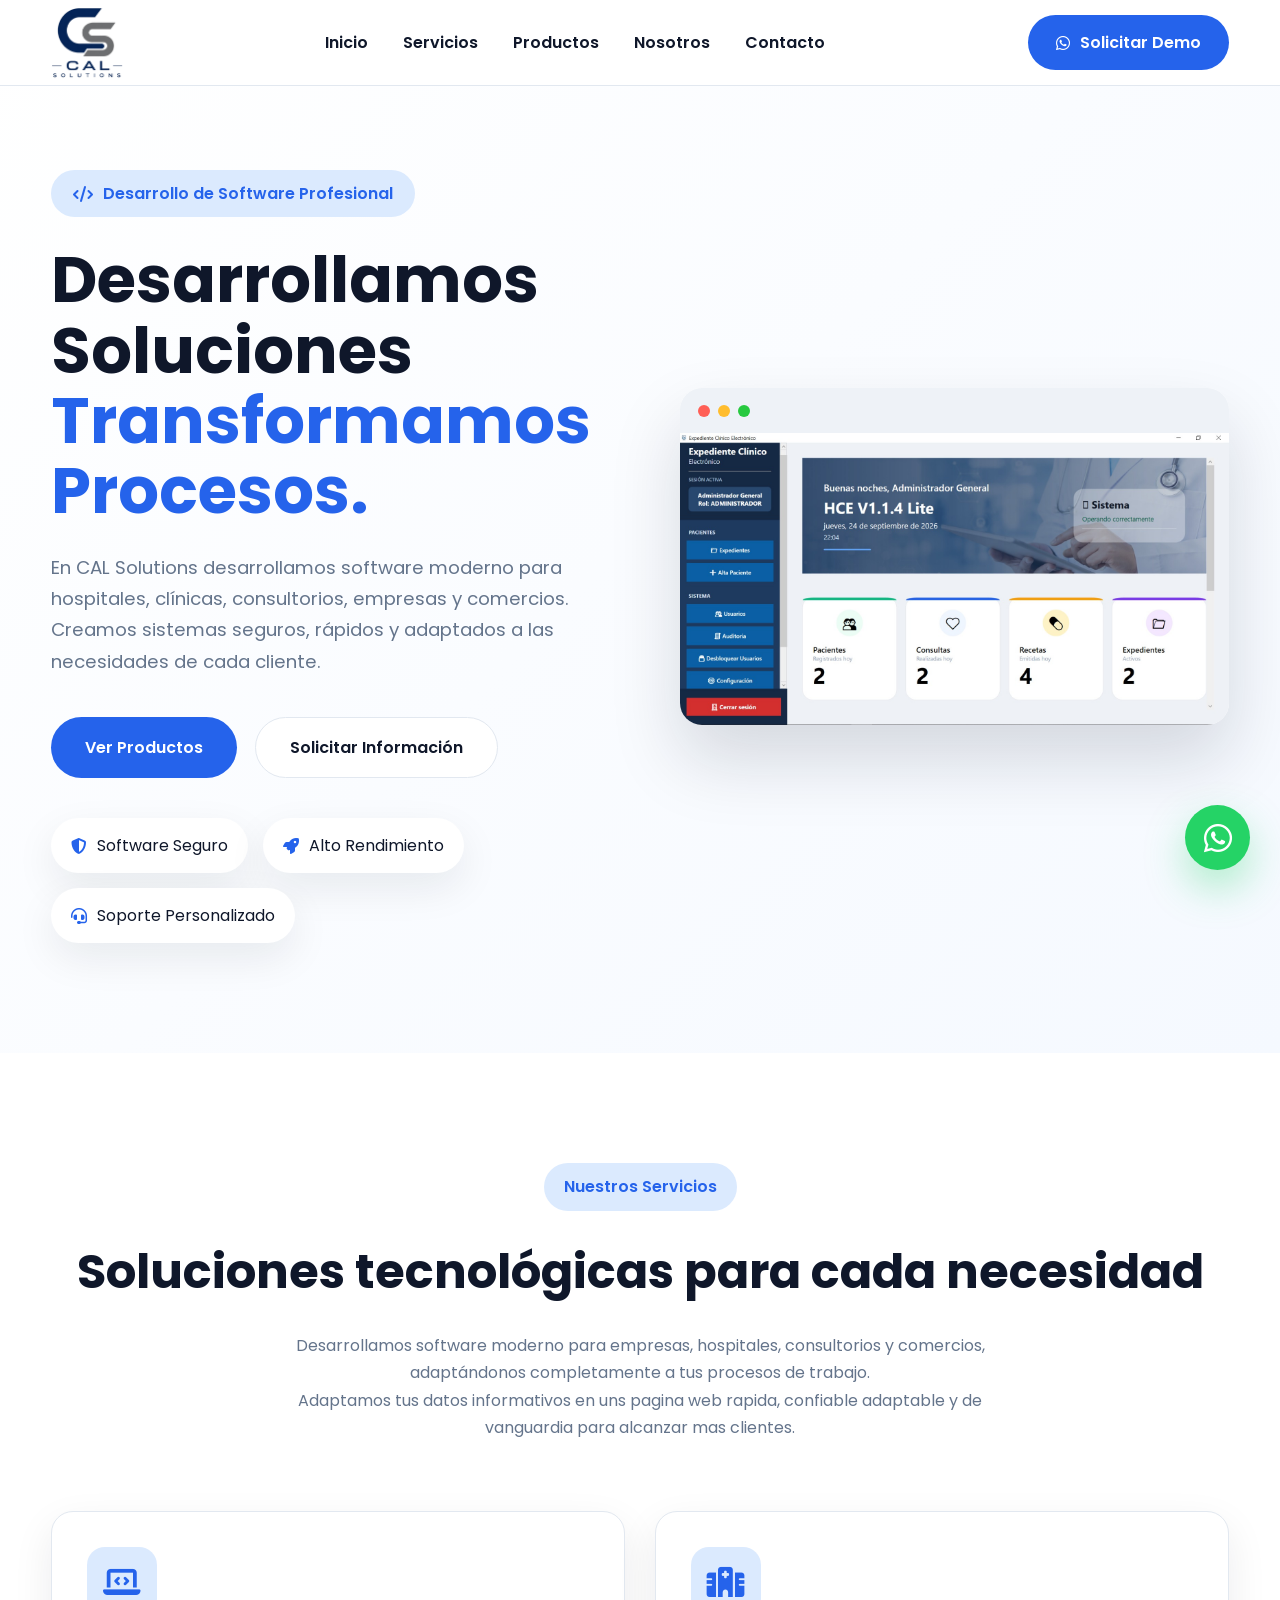
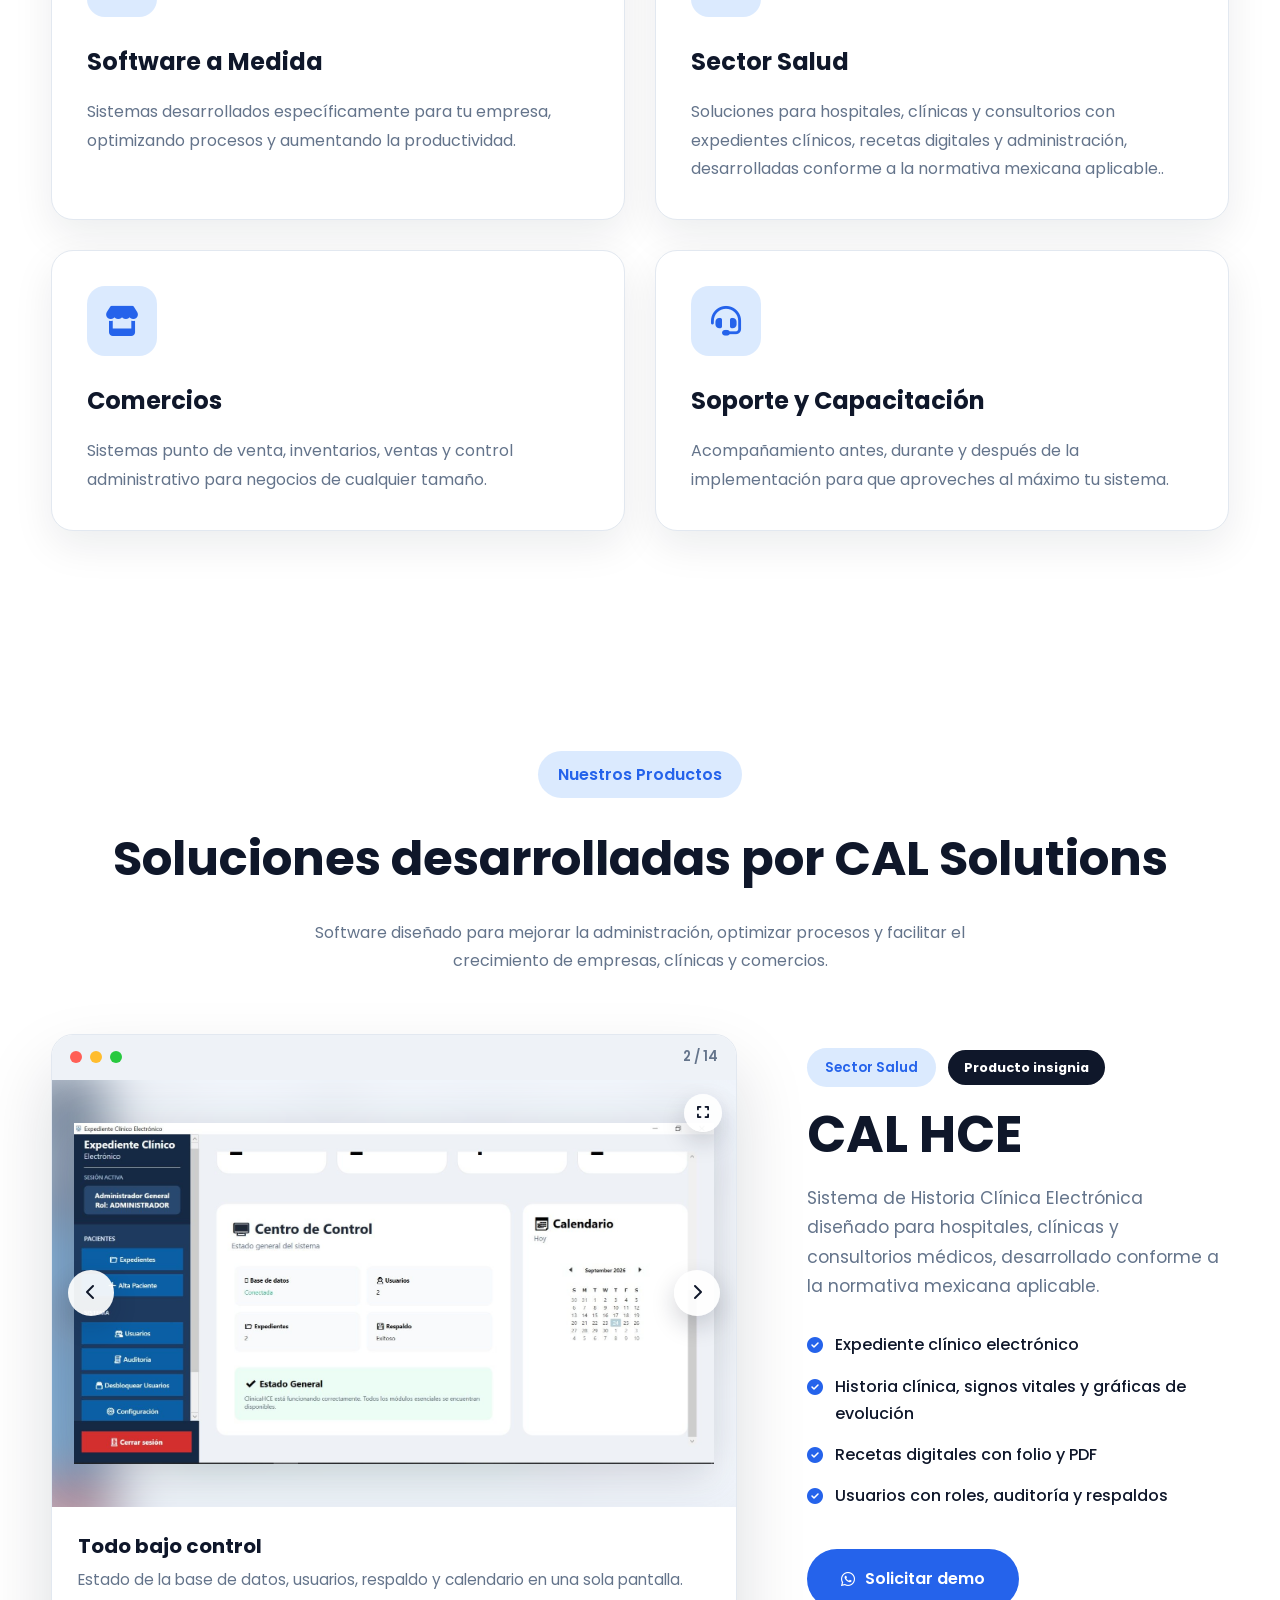
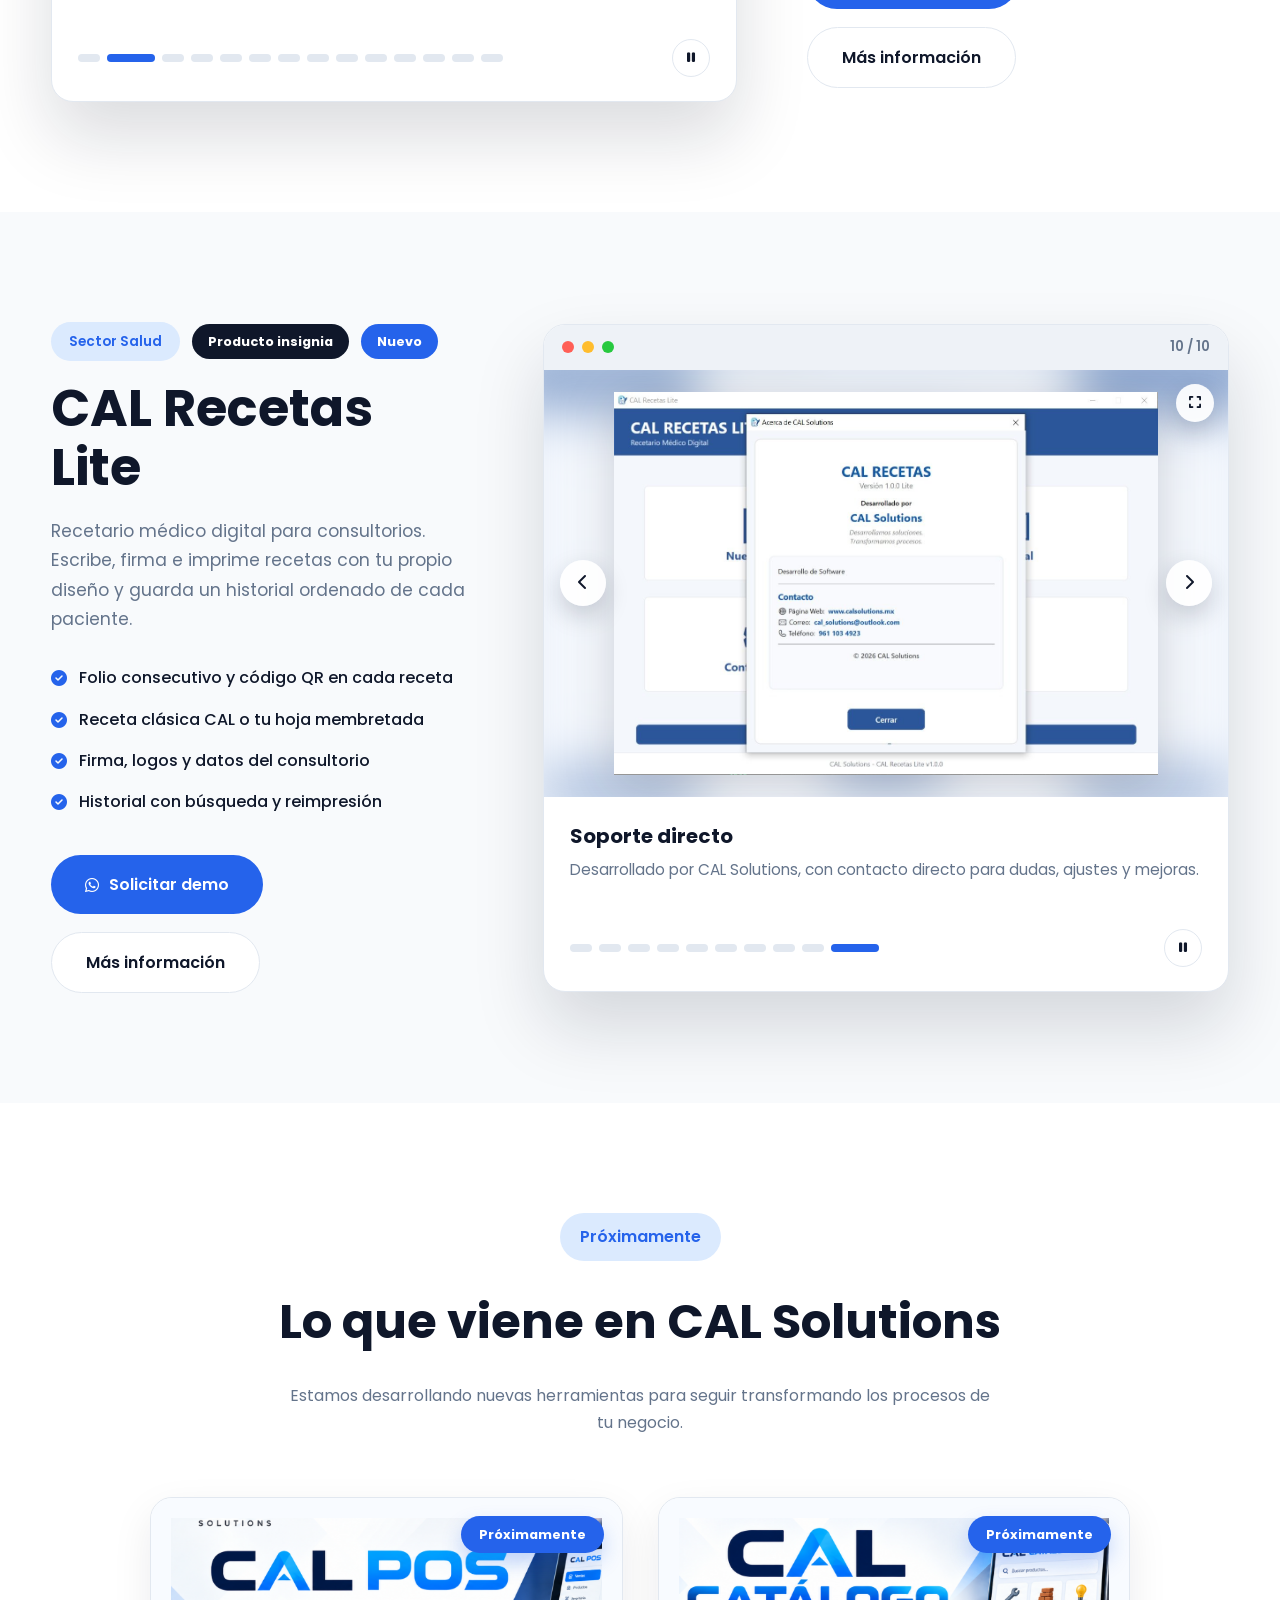
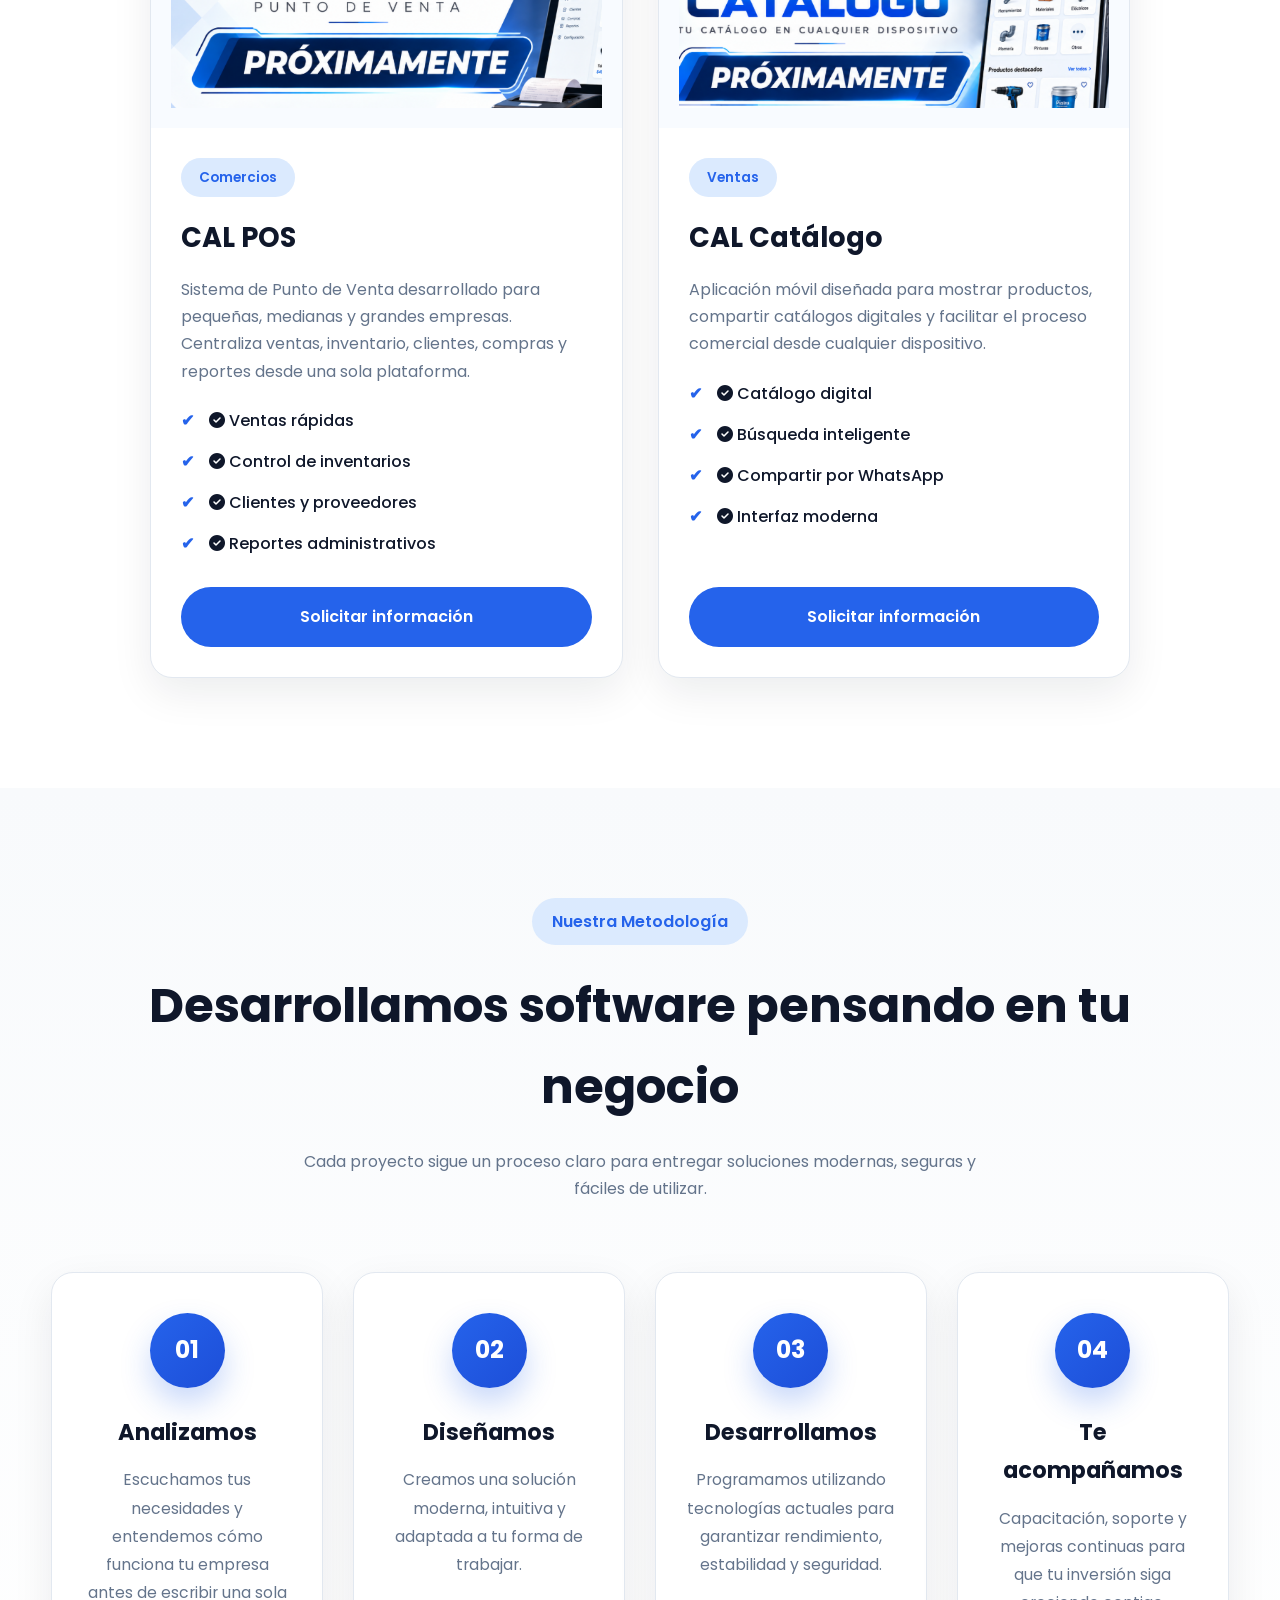
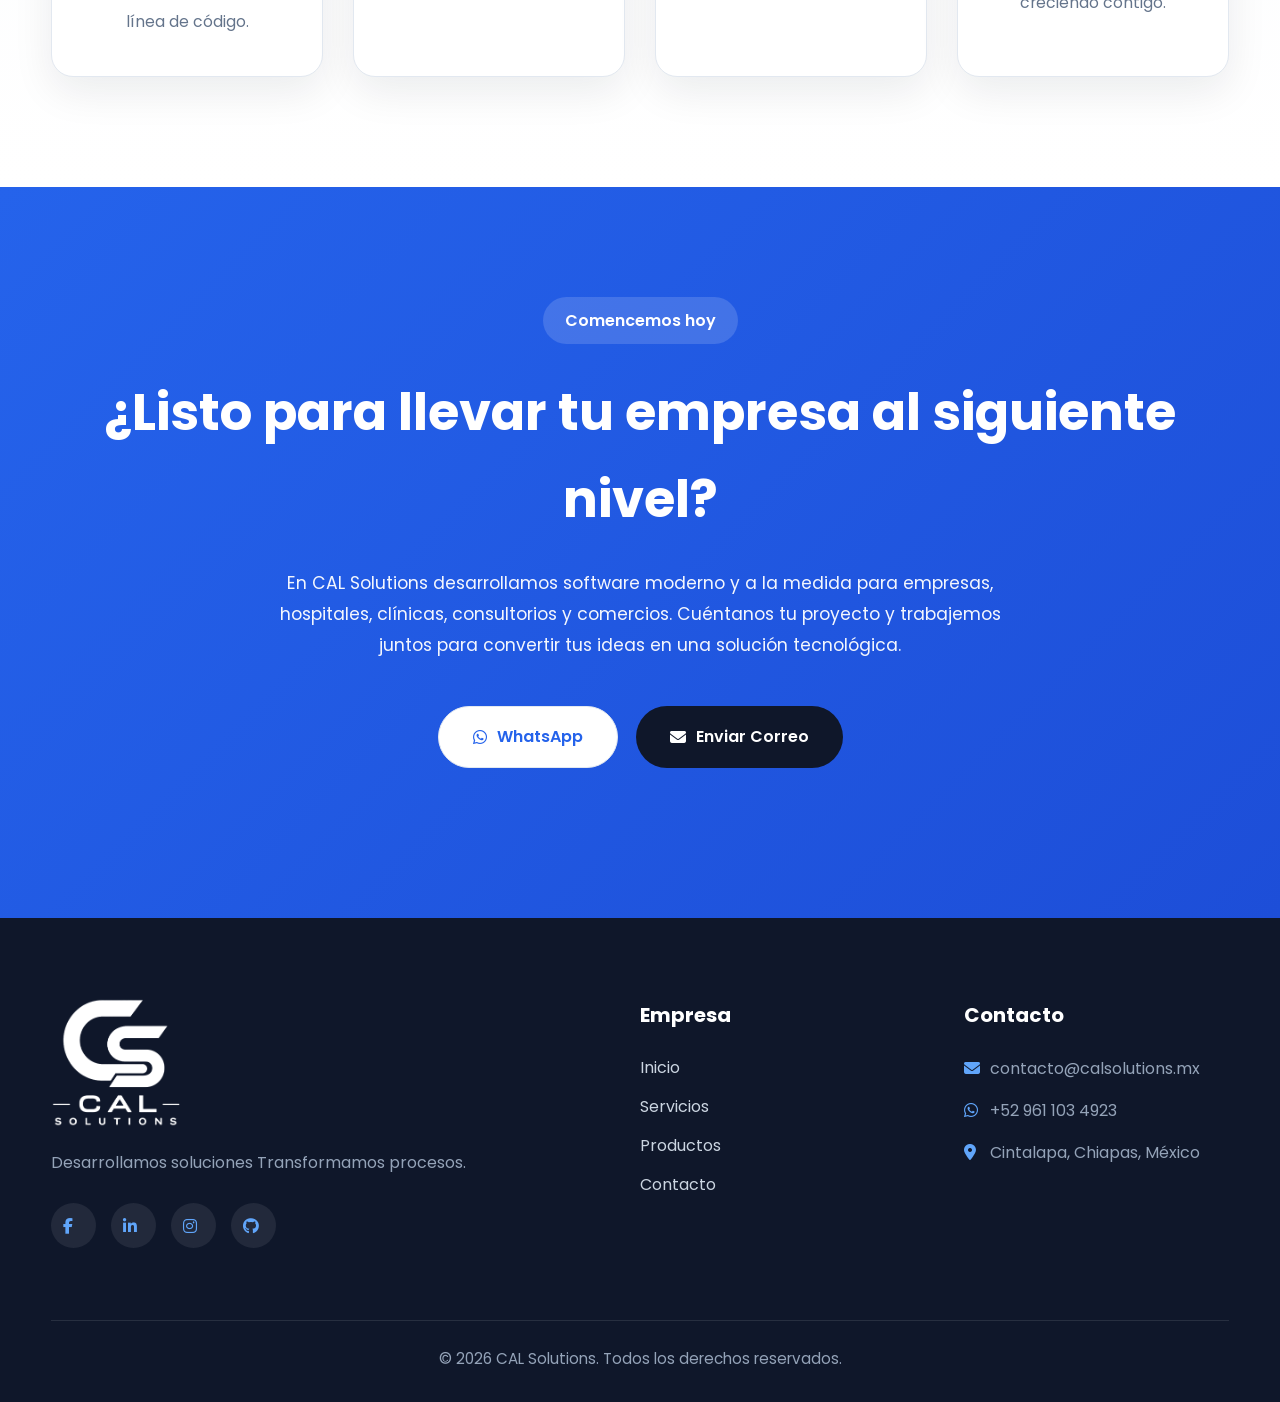
==== commit 640541ef: "Carrusel Liberado del Server" ====
--- a/index.html
+++ b/index.html
@@ -1 +1 @@
-<!doctypehtml><html lang="es"><head><meta charset="UTF-8"><meta name="viewport"content="width=device-width,initial-scale=1"><title>CAL Solutions | Desarrollo de Software</title><meta name="description"content="Desarrollamos Soluciones, Transformamos Procesos."><link rel="icon"href="img/favicon.png"><link rel="preconnect"href="https://fonts.googleapis.com"><link rel="preconnect"href="https://fonts.gstatic.com"crossorigin><link href="https://fonts.googleapis.com/css2?family=Poppins:wght@300;400;500;600;700;800&display=swap"rel="stylesheet"><link rel="stylesheet"href="https://cdnjs.cloudflare.com/ajax/libs/font-awesome/6.7.2/css/all.min.css"><link rel="stylesheet"href="estilos.css"></head><body><header id="inicio"><div class="contenedor"><div class="menu"><a href="#inicio"class="logo"><img src="img/logo-cal.png"alt="CAL Solutions"width="72"height="72"></a><nav><a href="#inicio">Inicio</a> <a href="#servicios">Servicios</a> <a href="#productos">Productos</a> <a href="#nosotros">Nosotros</a> <a href="#contacto">Contacto</a></nav><a href="https://wa.me/529611034923"class="btn-header"><i class="fa-brands fa-whatsapp"></i> Solicitar Demo</a></div></div></header><section class="hero"><div class="contenedor"><div class="hero-grid"><div class="hero-texto"><span class="hero-etiqueta"><i class="fa-solid fa-code"></i> Desarrollo de Software Profesional</span><h1>Desarrollamos Soluciones <span>Transformamos Procesos.</span></h1><p>En CAL Solutions desarrollamos software moderno para hospitales, clínicas, consultorios, empresas y comercios. Creamos sistemas seguros, rápidos y adaptados a las necesidades de cada cliente.</p><div class="hero-botones"><a href="#productos"class="btn btn-azul">Ver Productos </a><a href="#contacto"class="btn btn-blanco">Solicitar Información</a></div><div class="hero-datos"><span><i class="fa-solid fa-shield-halved"></i> Software Seguro </span><span><i class="fa-solid fa-rocket"></i> Alto Rendimiento </span><span><i class="fa-solid fa-headset"></i> Soporte Personalizado</span></div></div><div class="hero-imagen"><div class="pantalla"><div class="pantalla-top"><span class="rojo"></span> <span class="amarillo"></span> <span class="verde"></span></div><img src="img/dashboard-principal.jpeg"alt="Sistema CAL Solutions"></div></div></div></div></section><section class="servicios"id="servicios"><div class="contenedor"><div class="titulo"><span class="subtitulo">Nuestros Servicios</span><h2>Soluciones tecnológicas para cada necesidad</h2><p>Desarrollamos software moderno para empresas, hospitales, consultorios y comercios, adaptándonos completamente a tus procesos de trabajo.</p><p>Adaptamos tus datos informativos en uns pagina web rapida, confiable adaptable y de vanguardia para alcanzar mas clientes.</p></div><div class="servicios-grid"><article class="servicio-card"><div class="icono-servicio"><i class="fa-solid fa-laptop-code"></i></div><h3>Software a Medida</h3><p>Sistemas desarrollados específicamente para tu empresa, optimizando procesos y aumentando la productividad.</p></article><article class="servicio-card"><div class="icono-servicio"><i class="fa-solid fa-hospital"></i></div><h3>Sector Salud</h3><p>Soluciones para hospitales, clínicas y consultorios con expedientes clínicos, recetas digitales y administración, desarrolladas conforme a la normativa mexicana aplicable..</p></article><article class="servicio-card"><div class="icono-servicio"><i class="fa-solid fa-store"></i></div><h3>Comercios</h3><p>Sistemas punto de venta, inventarios, ventas y control administrativo para negocios de cualquier tamaño.</p></article><article class="servicio-card"><div class="icono-servicio"><i class="fa-solid fa-headset"></i></div><h3>Soporte y Capacitación</h3><p>Acompañamiento antes, durante y después de la implementación para que aproveches al máximo tu sistema.</p></article></div></div></section><section class="productos"id="productos"><div class="contenedor"><div class="titulo"><span class="subtitulo">Nuestros Productos</span><h2>Soluciones desarrolladas por CAL Solutions</h2><p>Software diseñado para mejorar la administración, optimizar procesos y facilitar el crecimiento de empresas, clínicas y comercios.</p></div><div class="recetas-grid inverso showcase"id="hce"><div class="recetas-visor"><div class="rx-carrusel"role="region"aria-roledescription="carrusel"aria-label="Capturas de CAL HCE"tabindex="0"><div class="pantalla-top"><span class="rojo"></span> <span class="amarillo"></span> <span class="verde"></span> <span class="rx-contador"aria-live="off">1 / 14</span></div><div class="rx-escenario"><figure class="rx-slide activa"style="--fondo:url('img/hce/01-panel.jpg')"data-titulo="Tu panel de control"data-texto="Pacientes, consultas, recetas y expedientes del día, de un solo vistazo."><img src="img/hce/01-panel.jpg"alt="Panel principal de CAL HCE"width="1200"height="760"></figure><figure class="rx-slide"style="--fondo:url('img/hce/02-centro-control.jpg')"data-titulo="Todo bajo control"data-texto="Estado de la base de datos, usuarios, respaldo y calendario en una sola pantalla."><img src="img/hce/02-centro-control.jpg"alt="Centro de control y calendario de CAL HCE"width="1200"height="760"loading="lazy"></figure><figure class="rx-slide"style="--fondo:url('img/hce/03-pacientes.jpg')"data-titulo="Encuentra pacientes al instante"data-texto="Escribe unas letras y localiza el expediente. Sin buscar entre papeles."><img src="img/hce/03-pacientes.jpg"alt="Gestión de pacientes con buscador"width="1200"height="760"loading="lazy"></figure><figure class="rx-slide"style="--fondo:url('img/hce/04-alta-paciente.jpg')"data-titulo="Alta de paciente"data-texto="Identificación, datos personales y número de expediente automático. También para pacientes sin CURP."><img src="img/hce/04-alta-paciente.jpg"alt="Formulario de alta de paciente"width="1200"height="760"loading="lazy"></figure><figure class="rx-slide"style="--fondo:url('img/hce/05-alta-medica.jpg')"data-titulo="Información médica desde el inicio"data-texto="Alergias, enfermedades crónicas y observaciones iniciales quedan registradas desde el primer día."><img src="img/hce/05-alta-medica.jpg"alt="Información médica inicial del paciente"width="1200"height="760"loading="lazy"></figure><figure class="rx-slide"style="--fondo:url('img/hce/06-expediente.jpg')"data-titulo="Expediente clínico electrónico"data-texto="Datos del paciente, tipo de sangre, alergias y última consulta, con acceso directo a nueva consulta e impresión."><img src="img/hce/06-expediente.jpg"alt="Expediente clínico electrónico"width="1200"height="760"loading="lazy"></figure><figure class="rx-slide"style="--fondo:url('img/hce/07-historia-clinica.jpg')"data-titulo="Historia clínica ordenada"data-texto="Antecedentes heredofamiliares, patológicos y no patológicos, y el historial de cada consulta."><img src="img/hce/07-historia-clinica.jpg"alt="Historia clínica del paciente"width="1200"height="760"loading="lazy"></figure><figure class="rx-slide"style="--fondo:url('img/hce/08-recetas-signos.jpg')"data-titulo="Recetas y signos vitales"data-texto="Cada receta con su folio y PDF, y el registro de presión, frecuencia, peso, talla, IMC y glucosa."><img src="img/hce/08-recetas-signos.jpg"alt="Historial de recetas y signos vitales"width="1200"height="760"loading="lazy"></figure><figure class="rx-slide"style="--fondo:url('img/hce/09-graficas.jpg')"data-titulo="Gráficas de evolución"data-texto="Mira cómo cambian el peso, el IMC, la presión y la glucosa a lo largo de las consultas."><img src="img/hce/09-graficas.jpg"alt="Gráficas de evolución clínica"width="1200"height="760"loading="lazy"></figure><figure class="rx-slide"style="--fondo:url('img/hce/10-usuarios.jpg')"data-titulo="Usuarios y roles"data-texto="Da de alta a tu equipo con su rol, cédula y especialidad, cada quien con su propio acceso."><img src="img/hce/10-usuarios.jpg"alt="Alta de usuarios"width="1200"height="760"loading="lazy"></figure><figure class="rx-slide"style="--fondo:url('img/hce/11-auditoria.jpg')"data-titulo="Auditoría del sistema"data-texto="Registro de quién abrió, guardó o generó cada documento, con fecha y hora."><img src="img/hce/11-auditoria.jpg"alt="Auditoría del sistema"width="1200"height="760"loading="lazy"></figure><figure class="rx-slide"style="--fondo:url('img/hce/12-config-medico.jpg')"data-titulo="Datos del médico"data-texto="Información que se usa en recetas y documentos oficiales."><img src="img/hce/12-config-medico.jpg"alt="Configuración del médico"width="1200"height="760"loading="lazy"></figure><figure class="rx-slide"style="--fondo:url('img/hce/13-config-consultorio.jpg')"data-titulo="Datos del consultorio"data-texto="Nombre, dirección y contacto institucional para tus documentos oficiales."><img src="img/hce/13-config-consultorio.jpg"alt="Configuración del consultorio"width="1200"height="760"loading="lazy"></figure><figure class="rx-slide"style="--fondo:url('img/hce/14-config-sistema.jpg')"data-titulo="Respaldos automáticos"data-texto="Elige la carpeta, la frecuencia y deja que el sistema respalde tu información."><img src="img/hce/14-config-sistema.jpg"alt="Configuración del sistema y respaldos"width="1200"height="760"loading="lazy"></figure><button class="rx-flecha rx-prev"type="button"aria-label="Imagen anterior"><i class="fa-solid fa-chevron-left"></i></button> <button class="rx-flecha rx-next"type="button"aria-label="Imagen siguiente"><i class="fa-solid fa-chevron-right"></i></button> <button class="rx-ampliar"type="button"aria-label="Ampliar imagen"><i class="fa-solid fa-expand"></i></button></div><div class="rx-pie"><div class="rx-leyenda"aria-live="polite"><h3></h3><p></p></div><div class="rx-puntos"role="tablist"aria-label="Elegir imagen"></div><button class="rx-pausa"type="button"aria-label="Pausar presentación"><i class="fa-solid fa-pause"></i></button></div></div></div><div class="recetas-texto"><div class="recetas-etiquetas"><span class="categoria">Sector Salud</span> <span class="rx-nuevo rx-insignia">Producto insignia</span></div><h2>CAL HCE</h2><p class="recetas-lead">Sistema de Historia Clínica Electrónica diseñado para hospitales, clínicas y consultorios médicos, desarrollado conforme a la normativa mexicana aplicable.</p><ul class="recetas-lista"><li><i class="fas fa-check-circle"></i> Expediente clínico electrónico</li><li><i class="fas fa-check-circle"></i> Historia clínica, signos vitales y gráficas de evolución</li><li><i class="fas fa-check-circle"></i> Recetas digitales con folio y PDF</li><li><i class="fas fa-check-circle"></i> Usuarios con roles, auditoría y respaldos</li></ul><div class="hero-botones recetas-botones"><a href="https://wa.me/529611034923?text=Hola,%20me%20interesa%20CAL%20HCE"class="btn btn-azul"target="_blank"rel="noopener noreferrer"><i class="fa-brands fa-whatsapp"></i> Solicitar demo </a><a href="#contacto"class="btn btn-blanco">Más información</a></div></div></div></div></section><section class="recetas"id="recetas"><div class="contenedor"><div class="recetas-grid"><div class="recetas-texto"><div class="recetas-etiquetas"><span class="categoria">Sector Salud</span> <span class="rx-nuevo rx-insignia">Producto insignia</span> <span class="rx-nuevo">Nuevo</span></div><h2>CAL Recetas Lite</h2><p class="recetas-lead">Recetario médico digital para consultorios. Escribe, firma e imprime recetas con tu propio diseño y guarda un historial ordenado de cada paciente.</p><ul class="recetas-lista"><li><i class="fas fa-check-circle"></i> Folio consecutivo y código QR en cada receta</li><li><i class="fas fa-check-circle"></i> Receta clásica CAL o tu hoja membretada</li><li><i class="fas fa-check-circle"></i> Firma, logos y datos del consultorio</li><li><i class="fas fa-check-circle"></i> Historial con búsqueda y reimpresión</li></ul><div class="hero-botones recetas-botones"><a href="https://wa.me/529611034923?text=Hola,%20me%20interesa%20CAL%20Recetas%20Lite"class="btn btn-azul"target="_blank"rel="noopener noreferrer"><i class="fa-brands fa-whatsapp"></i> Solicitar demo </a><a href="#contacto"class="btn btn-blanco">Más información</a></div></div><div class="recetas-visor"><div class="rx-carrusel"role="region"aria-roledescription="carrusel"aria-label="Capturas de CAL Recetas Lite"tabindex="0"><div class="pantalla-top"><span class="rojo"></span> <span class="amarillo"></span> <span class="verde"></span> <span class="rx-contador"aria-live="off">1 / 10</span></div><div class="rx-escenario"><figure class="rx-slide activa"style="--fondo:url('img/recetas/01-login.jpg')"data-titulo="Acceso seguro"data-texto="Inicio de sesión con usuario y contraseña para proteger la información de tu consultorio."><img src="img/recetas/01-login.jpg"alt="Pantalla de inicio de sesión de CAL Recetas"width="1200"height="760"></figure><figure class="rx-slide"style="--fondo:url('img/recetas/02-menu.jpg')"data-titulo="Todo a un clic"data-texto="Nueva receta, historial y configuración desde un menú claro, pensado para usarse entre consultas."><img src="img/recetas/02-menu.jpg"alt="Menú principal de CAL Recetas Lite"width="1200"height="760"loading="lazy"></figure><figure class="rx-slide"style="--fondo:url('img/recetas/03-nueva-receta.jpg')"data-titulo="Receta en segundos"data-texto="Captura paciente, diagnóstico y tratamiento en una hoja que se ve igual que se imprime. Incluye botón de dictado."><img src="img/recetas/03-nueva-receta.jpg"alt="Pantalla para crear una nueva receta"width="1200"height="760"loading="lazy"></figure><figure class="rx-slide"style="--fondo:url('img/recetas/04-firma-consultorio.jpg')"data-titulo="Tu firma y tus datos"data-texto="Firma digitalizada, datos del consultorio, horario de atención y folio único en cada receta."><img src="img/recetas/04-firma-consultorio.jpg"alt="Parte inferior de la receta con firma y datos del consultorio"width="1200"height="760"loading="lazy"></figure><figure class="rx-slide"style="--fondo:url('img/recetas/05-pdf.jpg')"data-titulo="PDF listo para imprimir"data-texto="Una receta de aspecto profesional, con código QR y folio consecutivo, lista para entregar al paciente."><img src="img/recetas/05-pdf.jpg"alt="Receta generada en PDF"width="1200"height="760"loading="lazy"></figure><figure class="rx-slide"style="--fondo:url('img/recetas/06-historial.jpg')"data-titulo="Historial con buscador"data-texto="Encuentra cualquier receta escribiendo el nombre del paciente. Ábrela, reimprímela o elimínala."><img src="img/recetas/06-historial.jpg"alt="Historial de recetas con buscador"width="1200"height="760"loading="lazy"></figure><figure class="rx-slide"style="--fondo:url('img/recetas/07-config-medico.jpg')"data-titulo="Configura tus datos"data-texto="Nombre, especialidad, cédulas profesionales y datos del consultorio, capturados una sola vez."><img src="img/recetas/07-config-medico.jpg"alt="Configuración de datos del médico y consultorio"width="1200"height="760"loading="lazy"></figure><figure class="rx-slide"style="--fondo:url('img/recetas/08-config-imagenes.jpg')"data-titulo="Con tu propia imagen"data-texto="Sube tus logos, tu firma o tu hoja membretada. El sistema conserva una copia de cada imagen."><img src="img/recetas/08-config-imagenes.jpg"alt="Configuración de logos, firma y hoja membretada"width="1200"height="760"loading="lazy"></figure><figure class="rx-slide"style="--fondo:url('img/recetas/09-config-receta.jpg')"data-titulo="Tú decides qué mostrar"data-texto="Usa la receta clásica CAL o tu hoja membretada, y marca solo lo que quieres que aparezca."><img src="img/recetas/09-config-receta.jpg"alt="Configuración de qué elementos muestra la receta"width="1200"height="760"loading="lazy"></figure><figure class="rx-slide"style="--fondo:url('img/recetas/10-acerca.jpg')"data-titulo="Soporte directo"data-texto="Desarrollado por CAL Solutions, con contacto directo para dudas, ajustes y mejoras."><img src="img/recetas/10-acerca.jpg"alt="Ventana Acerca de CAL Solutions"width="1200"height="760"loading="lazy"></figure><button class="rx-flecha rx-prev"type="button"aria-label="Imagen anterior"><i class="fa-solid fa-chevron-left"></i></button> <button class="rx-flecha rx-next"type="button"aria-label="Imagen siguiente"><i class="fa-solid fa-chevron-right"></i></button> <button class="rx-ampliar"type="button"aria-label="Ampliar imagen"><i class="fa-solid fa-expand"></i></button></div><div class="rx-pie"><div class="rx-leyenda"aria-live="polite"><h3></h3><p></p></div><div class="rx-puntos"role="tablist"aria-label="Elegir imagen"></div><button class="rx-pausa"type="button"aria-label="Pausar presentación"><i class="fa-solid fa-pause"></i></button></div></div></div></div></div></section><section class="proximamente"id="proximamente"><div class="contenedor"><div class="titulo"><span class="subtitulo">Próximamente</span><h2>Lo que viene en CAL Solutions</h2><p>Estamos desarrollando nuevas herramientas para seguir transformando los procesos de tu negocio.</p></div><div class="productos-grid dos"><article class="producto-card"><div class="producto-img"><img src="img/CAL POS.png"alt="CAL POS"> <span class="estado">Próximamente</span></div><div class="producto-info"><span class="categoria">Comercios</span><h3>CAL POS</h3><p>Sistema de Punto de Venta desarrollado para pequeñas, medianas y grandes empresas. Centraliza ventas, inventario, clientes, compras y reportes desde una sola plataforma.</p><ul><li><i class="fas fa-check-circle"></i> Ventas rápidas</li><li><i class="fas fa-check-circle"></i> Control de inventarios</li><li><i class="fas fa-check-circle"></i> Clientes y proveedores</li><li><i class="fas fa-check-circle"></i> Reportes administrativos</li></ul><a href="#contacto"class="btn btn-azul">Solicitar información</a></div></article><article class="producto-card"><div class="producto-img"><img src="img/Cal Catalogo.png"alt="CAL Catálogo"> <span class="estado">Próximamente</span></div><div class="producto-info"><span class="categoria">Ventas</span><h3>CAL Catálogo</h3><p>Aplicación móvil diseñada para mostrar productos, compartir catálogos digitales y facilitar el proceso comercial desde cualquier dispositivo.</p><ul><li><i class="fas fa-check-circle"></i> Catálogo digital</li><li><i class="fas fa-check-circle"></i> Búsqueda inteligente</li><li><i class="fas fa-check-circle"></i> Compartir por WhatsApp</li><li><i class="fas fa-check-circle"></i> Interfaz moderna</li></ul><a href="#contacto"class="btn btn-azul">Solicitar información</a></div></article></div></div></section><dialog class="rx-modal"aria-label="Imagen ampliada"><button class="rx-cerrar"type="button"aria-label="Cerrar"><i class="fa-solid fa-xmark"></i></button> <img src=""alt=""></dialog><section class="proceso"><div class="contenedor"><div class="titulo"><span class="subtitulo">Nuestra Metodología</span><h2>Desarrollamos software pensando en tu negocio</h2><p>Cada proyecto sigue un proceso claro para entregar soluciones modernas, seguras y fáciles de utilizar.</p></div><div class="proceso-grid"><article class="paso"><div class="numero">01</div><h3>Analizamos</h3><p>Escuchamos tus necesidades y entendemos cómo funciona tu empresa antes de escribir una sola línea de código.</p></article><article class="paso"><div class="numero">02</div><h3>Diseñamos</h3><p>Creamos una solución moderna, intuitiva y adaptada a tu forma de trabajar.</p></article><article class="paso"><div class="numero">03</div><h3>Desarrollamos</h3><p>Programamos utilizando tecnologías actuales para garantizar rendimiento, estabilidad y seguridad.</p></article><article class="paso"><div class="numero">04</div><h3>Te acompañamos</h3><p>Capacitación, soporte y mejoras continuas para que tu inversión siga creciendo contigo.</p></article></div></div></section><section class="cta"id="contacto"><div class="contenedor"><span class="subtitulo">Comencemos hoy</span><h2>¿Listo para llevar tu empresa al siguiente nivel?</h2><p>En CAL Solutions desarrollamos software moderno y a la medida para empresas, hospitales, clínicas, consultorios y comercios. Cuéntanos tu proyecto y trabajemos juntos para convertir tus ideas en una solución tecnológica.</p><div class="hero-botones"><a href="https://wa.me/529611034923"class="btn btn-blanco"><i class="fa-brands fa-whatsapp"></i> WhatsApp </a><a href="mailto:contacto@calsolutions.mx"class="btn btn-azul"><i class="fa-solid fa-envelope"></i> Enviar Correo</a></div></div></section><footer><div class="contenedor"><div class="footer"><div class="footer-col"><img src="img/logo-cal-blanco.png"alt="CAL Solutions"class="footer-logo"><p>Desarrollamos soluciones Transformamos procesos.</p><div class="redes"><a href="https://www.facebook.com/profile.php?id=61594802588001&sk=about"target="_blank"rel="noopener noreferrer"aria-label="Facebook"><i class="fab fa-facebook-f"></i> </a><a href="#"aria-label="LinkedIn"><i class="fab fa-linkedin-in"></i> </a><a href="#"aria-label="Instagram"><i class="fab fa-instagram"></i> </a><a href="#"aria-label="GitHub"><i class="fab fa-github"></i></a></div></div><div class="footer-col"><h3>Empresa</h3><a href="#inicio">Inicio</a> <a href="#servicios">Servicios</a> <a href="#productos">Productos</a> <a href="#contacto">Contacto</a></div><div class="footer-col"><h3>Contacto</h3><p><i class="fa-solid fa-envelope"></i> contacto@calsolutions.mx</p><p><i class="fa-brands fa-whatsapp"></i> +52 961 103 4923</p><p><i class="fa-solid fa-location-dot"></i> Cintalapa, Chiapas, México</p></div></div><div class="copyright">© 2026 CAL Solutions. Todos los derechos reservados.</div></div></footer><a href="https://wa.me/529611034923"class="whatsapp"target="_blank"rel="noopener noreferrer"aria-label="WhatsApp"><i class="fab fa-whatsapp"></i></a><script src="script.min.js"></script><script src="carrusel.min.js"></script></body></html>+<!doctypehtml><html lang="es"><head><meta charset="UTF-8"><meta name="viewport"content="width=device-width,initial-scale=1"><title>CAL Solutions | Desarrollo de Software</title><meta name="description"content="Desarrollamos Soluciones, Transformamos Procesos."><link rel="icon"href="img/favicon.png"><link rel="preconnect"href="https://fonts.googleapis.com"><link rel="preconnect"href="https://fonts.gstatic.com"crossorigin><link href="https://fonts.googleapis.com/css2?family=Poppins:wght@300;400;500;600;700;800&display=swap"rel="stylesheet"><link rel="stylesheet"href="https://cdnjs.cloudflare.com/ajax/libs/font-awesome/6.7.2/css/all.min.css"><link rel="stylesheet"href="estilos.css"></head><body><header id="inicio"><div class="contenedor"><div class="menu"><a href="#inicio"class="logo"><img src="img/logo-cal.png"alt="CAL Solutions"width="72"height="72"></a><nav><a href="#inicio">Inicio</a> <a href="#servicios">Servicios</a> <a href="#productos">Productos</a> <a href="#nosotros">Nosotros</a> <a href="#contacto">Contacto</a></nav><a href="https://wa.me/529611034923"class="btn-header"><i class="fa-brands fa-whatsapp"></i> Solicitar Demo</a></div></div></header><section class="hero"><div class="contenedor"><div class="hero-grid"><div class="hero-texto"><span class="hero-etiqueta"><i class="fa-solid fa-code"></i> Desarrollo de Software Profesional</span><h1>Desarrollamos Soluciones <span>Transformamos Procesos.</span></h1><p>En CAL Solutions desarrollamos software moderno para hospitales, clínicas, consultorios, empresas y comercios. Creamos sistemas seguros, rápidos y adaptados a las necesidades de cada cliente.</p><div class="hero-botones"><a href="#productos"class="btn btn-azul">Ver Productos </a><a href="#contacto"class="btn btn-blanco">Solicitar Información</a></div><div class="hero-datos"><span><i class="fa-solid fa-shield-halved"></i> Software Seguro </span><span><i class="fa-solid fa-rocket"></i> Alto Rendimiento </span><span><i class="fa-solid fa-headset"></i> Soporte Personalizado</span></div></div><div class="hero-imagen"><div class="pantalla"><div class="pantalla-top"><span class="rojo"></span> <span class="amarillo"></span> <span class="verde"></span></div><img src="img/dashboard-principal.jpeg"alt="Sistema CAL Solutions"></div></div></div></div></section><section class="servicios"id="servicios"><div class="contenedor"><div class="titulo"><span class="subtitulo">Nuestros Servicios</span><h2>Soluciones tecnológicas para cada necesidad</h2><p>Desarrollamos software moderno para empresas, hospitales, consultorios y comercios, adaptándonos completamente a tus procesos de trabajo.</p><p>Adaptamos tus datos informativos en uns pagina web rapida, confiable adaptable y de vanguardia para alcanzar mas clientes.</p></div><div class="servicios-grid"><article class="servicio-card"><div class="icono-servicio"><i class="fa-solid fa-laptop-code"></i></div><h3>Software a Medida</h3><p>Sistemas desarrollados específicamente para tu empresa, optimizando procesos y aumentando la productividad.</p></article><article class="servicio-card"><div class="icono-servicio"><i class="fa-solid fa-hospital"></i></div><h3>Sector Salud</h3><p>Soluciones para hospitales, clínicas y consultorios con expedientes clínicos, recetas digitales y administración, desarrolladas conforme a la normativa mexicana aplicable..</p></article><article class="servicio-card"><div class="icono-servicio"><i class="fa-solid fa-store"></i></div><h3>Comercios</h3><p>Sistemas punto de venta, inventarios, ventas y control administrativo para negocios de cualquier tamaño.</p></article><article class="servicio-card"><div class="icono-servicio"><i class="fa-solid fa-headset"></i></div><h3>Soporte y Capacitación</h3><p>Acompañamiento antes, durante y después de la implementación para que aproveches al máximo tu sistema.</p></article></div></div></section><section class="productos"id="productos"><div class="contenedor"><div class="titulo"><span class="subtitulo">Nuestros Productos</span><h2>Soluciones desarrolladas por CAL Solutions</h2><p>Software diseñado para mejorar la administración, optimizar procesos y facilitar el crecimiento de empresas, clínicas y comercios.</p></div><div class="recetas-grid inverso showcase"id="hce"><div class="recetas-visor"><div class="rx-carrusel"role="region"aria-roledescription="carrusel"aria-label="Capturas de CAL HCE"tabindex="0"><div class="pantalla-top"><span class="rojo"></span> <span class="amarillo"></span> <span class="verde"></span> <span class="rx-contador"aria-live="off">1 / 14</span></div><div class="rx-escenario"><figure class="rx-slide activa"style="--fondo:url('img/hce/01-panel.jpg')"data-titulo="Tu panel de control"data-texto="Pacientes, consultas, recetas y expedientes del día, de un solo vistazo."><img src="img/hce/01-panel.jpg"alt="Panel principal de CAL HCE"width="1200"height="760"></figure><figure class="rx-slide"style="--fondo:url('img/hce/02-centro-control.jpg')"data-titulo="Todo bajo control"data-texto="Estado de la base de datos, usuarios, respaldo y calendario en una sola pantalla."><img src="img/hce/02-centro-control.jpg"alt="Centro de control y calendario de CAL HCE"width="1200"height="760"loading="lazy"></figure><figure class="rx-slide"style="--fondo:url('img/hce/03-pacientes.jpg')"data-titulo="Encuentra pacientes al instante"data-texto="Escribe unas letras y localiza el expediente. Sin buscar entre papeles."><img src="img/hce/03-pacientes.jpg"alt="Gestión de pacientes con buscador"width="1200"height="760"loading="lazy"></figure><figure class="rx-slide"style="--fondo:url('img/hce/04-alta-paciente.jpg')"data-titulo="Alta de paciente"data-texto="Identificación, datos personales y número de expediente automático. También para pacientes sin CURP."><img src="img/hce/04-alta-paciente.jpg"alt="Formulario de alta de paciente"width="1200"height="760"loading="lazy"></figure><figure class="rx-slide"style="--fondo:url('img/hce/05-alta-medica.jpg')"data-titulo="Información médica desde el inicio"data-texto="Alergias, enfermedades crónicas y observaciones iniciales quedan registradas desde el primer día."><img src="img/hce/05-alta-medica.jpg"alt="Información médica inicial del paciente"width="1200"height="760"loading="lazy"></figure><figure class="rx-slide"style="--fondo:url('img/hce/06-expediente.jpg')"data-titulo="Expediente clínico electrónico"data-texto="Datos del paciente, tipo de sangre, alergias y última consulta, con acceso directo a nueva consulta e impresión."><img src="img/hce/06-expediente.jpg"alt="Expediente clínico electrónico"width="1200"height="760"loading="lazy"></figure><figure class="rx-slide"style="--fondo:url('img/hce/07-historia-clinica.jpg')"data-titulo="Historia clínica ordenada"data-texto="Antecedentes heredofamiliares, patológicos y no patológicos, y el historial de cada consulta."><img src="img/hce/07-historia-clinica.jpg"alt="Historia clínica del paciente"width="1200"height="760"loading="lazy"></figure><figure class="rx-slide"style="--fondo:url('img/hce/08-recetas-signos.jpg')"data-titulo="Recetas y signos vitales"data-texto="Cada receta con su folio y PDF, y el registro de presión, frecuencia, peso, talla, IMC y glucosa."><img src="img/hce/08-recetas-signos.jpg"alt="Historial de recetas y signos vitales"width="1200"height="760"loading="lazy"></figure><figure class="rx-slide"style="--fondo:url('img/hce/09-graficas.jpg')"data-titulo="Gráficas de evolución"data-texto="Mira cómo cambian el peso, el IMC, la presión y la glucosa a lo largo de las consultas."><img src="img/hce/09-graficas.jpg"alt="Gráficas de evolución clínica"width="1200"height="760"loading="lazy"></figure><figure class="rx-slide"style="--fondo:url('img/hce/10-usuarios.jpg')"data-titulo="Usuarios y roles"data-texto="Da de alta a tu equipo con su rol, cédula y especialidad, cada quien con su propio acceso."><img src="img/hce/10-usuarios.jpg"alt="Alta de usuarios"width="1200"height="760"loading="lazy"></figure><figure class="rx-slide"style="--fondo:url('img/hce/11-auditoria.jpg')"data-titulo="Auditoría del sistema"data-texto="Registro de quién abrió, guardó o generó cada documento, con fecha y hora."><img src="img/hce/11-auditoria.jpg"alt="Auditoría del sistema"width="1200"height="760"loading="lazy"></figure><figure class="rx-slide"style="--fondo:url('img/hce/12-config-medico.jpg')"data-titulo="Datos del médico"data-texto="Información que se usa en recetas y documentos oficiales."><img src="img/hce/12-config-medico.jpg"alt="Configuración del médico"width="1200"height="760"loading="lazy"></figure><figure class="rx-slide"style="--fondo:url('img/hce/13-config-consultorio.jpg')"data-titulo="Datos del consultorio"data-texto="Nombre, dirección y contacto institucional para tus documentos oficiales."><img src="img/hce/13-config-consultorio.jpg"alt="Configuración del consultorio"width="1200"height="760"loading="lazy"></figure><figure class="rx-slide"style="--fondo:url('img/hce/14-config-sistema.jpg')"data-titulo="Respaldos automáticos"data-texto="Elige la carpeta, la frecuencia y deja que el sistema respalde tu información."><img src="img/hce/14-config-sistema.jpg"alt="Configuración del sistema y respaldos"width="1200"height="760"loading="lazy"></figure><button class="rx-flecha rx-prev"type="button"aria-label="Imagen anterior"><i class="fa-solid fa-chevron-left"></i></button> <button class="rx-flecha rx-next"type="button"aria-label="Imagen siguiente"><i class="fa-solid fa-chevron-right"></i></button> <button class="rx-ampliar"type="button"aria-label="Ampliar imagen"><i class="fa-solid fa-expand"></i></button></div><div class="rx-pie"><div class="rx-leyenda"aria-live="polite"><h3></h3><p></p></div><div class="rx-puntos"role="tablist"aria-label="Elegir imagen"></div><button class="rx-pausa"type="button"aria-label="Pausar presentación"><i class="fa-solid fa-pause"></i></button></div></div></div><div class="recetas-texto"><div class="recetas-etiquetas"><span class="categoria">Sector Salud</span> <span class="rx-nuevo rx-insignia">Producto insignia</span></div><h2>CAL HCE</h2><p class="recetas-lead">Sistema de Historia Clínica Electrónica diseñado para hospitales, clínicas y consultorios médicos, desarrollado conforme a la normativa mexicana aplicable.</p><ul class="recetas-lista"><li><i class="fas fa-check-circle"></i> Expediente clínico electrónico</li><li><i class="fas fa-check-circle"></i> Historia clínica, signos vitales y gráficas de evolución</li><li><i class="fas fa-check-circle"></i> Recetas digitales con folio y PDF</li><li><i class="fas fa-check-circle"></i> Usuarios con roles, auditoría y respaldos</li></ul><div class="hero-botones recetas-botones"><a href="https://wa.me/529611034923?text=Hola,%20me%20interesa%20CAL%20HCE"class="btn btn-azul"target="_blank"rel="noopener noreferrer"><i class="fa-brands fa-whatsapp"></i> Solicitar demo </a><a href="#contacto"class="btn btn-blanco">Más información</a></div></div></div></div></section><section class="recetas"id="recetas"><div class="contenedor"><div class="recetas-grid"><div class="recetas-texto"><div class="recetas-etiquetas"><span class="categoria">Sector Salud</span> <span class="rx-nuevo rx-insignia">Producto insignia</span> <span class="rx-nuevo">Nuevo</span></div><h2>CAL Recetas Lite</h2><p class="recetas-lead">Recetario médico digital para consultorios. Escribe, firma e imprime recetas con tu propio diseño y guarda un historial ordenado de cada paciente.</p><ul class="recetas-lista"><li><i class="fas fa-check-circle"></i> Folio consecutivo y código QR en cada receta</li><li><i class="fas fa-check-circle"></i> Receta clásica CAL o tu hoja membretada</li><li><i class="fas fa-check-circle"></i> Firma, logos y datos del consultorio</li><li><i class="fas fa-check-circle"></i> Historial con búsqueda y reimpresión</li></ul><div class="hero-botones recetas-botones"><a href="https://wa.me/529611034923?text=Hola,%20me%20interesa%20CAL%20Recetas%20Lite"class="btn btn-azul"target="_blank"rel="noopener noreferrer"><i class="fa-brands fa-whatsapp"></i> Solicitar demo </a><a href="#contacto"class="btn btn-blanco">Más información</a></div></div><div class="recetas-visor"><div class="rx-carrusel"role="region"aria-roledescription="carrusel"aria-label="Capturas de CAL Recetas Lite"tabindex="0"><div class="pantalla-top"><span class="rojo"></span> <span class="amarillo"></span> <span class="verde"></span> <span class="rx-contador"aria-live="off">1 / 10</span></div><div class="rx-escenario"><figure class="rx-slide activa"style="--fondo:url('img/recetas/01-login.jpg')"data-titulo="Acceso seguro"data-texto="Inicio de sesión con usuario y contraseña para proteger la información de tu consultorio."><img src="img/recetas/01-login.jpg"alt="Pantalla de inicio de sesión de CAL Recetas"width="1200"height="760"></figure><figure class="rx-slide"style="--fondo:url('img/recetas/02-menu.jpg')"data-titulo="Todo a un clic"data-texto="Nueva receta, historial y configuración desde un menú claro, pensado para usarse entre consultas."><img src="img/recetas/02-menu.jpg"alt="Menú principal de CAL Recetas Lite"width="1200"height="760"loading="lazy"></figure><figure class="rx-slide"style="--fondo:url('img/recetas/03-nueva-receta.jpg')"data-titulo="Receta en segundos"data-texto="Captura paciente, diagnóstico y tratamiento en una hoja que se ve igual que se imprime. Incluye botón de dictado."><img src="img/recetas/03-nueva-receta.jpg"alt="Pantalla para crear una nueva receta"width="1200"height="760"loading="lazy"></figure><figure class="rx-slide"style="--fondo:url('img/recetas/04-firma-consultorio.jpg')"data-titulo="Tu firma y tus datos"data-texto="Firma digitalizada, datos del consultorio, horario de atención y folio único en cada receta."><img src="img/recetas/04-firma-consultorio.jpg"alt="Parte inferior de la receta con firma y datos del consultorio"width="1200"height="760"loading="lazy"></figure><figure class="rx-slide"style="--fondo:url('img/recetas/05-pdf.jpg')"data-titulo="PDF listo para imprimir"data-texto="Una receta de aspecto profesional, con código QR y folio consecutivo, lista para entregar al paciente."><img src="img/recetas/05-pdf.jpg"alt="Receta generada en PDF"width="1200"height="760"loading="lazy"></figure><figure class="rx-slide"style="--fondo:url('img/recetas/06-historial.jpg')"data-titulo="Historial con buscador"data-texto="Encuentra cualquier receta escribiendo el nombre del paciente. Ábrela, reimprímela o elimínala."><img src="img/recetas/06-historial.jpg"alt="Historial de recetas con buscador"width="1200"height="760"loading="lazy"></figure><figure class="rx-slide"style="--fondo:url('img/recetas/07-config-medico.jpg')"data-titulo="Configura tus datos"data-texto="Nombre, especialidad, cédulas profesionales y datos del consultorio, capturados una sola vez."><img src="img/recetas/07-config-medico.jpg"alt="Configuración de datos del médico y consultorio"width="1200"height="760"loading="lazy"></figure><figure class="rx-slide"style="--fondo:url('img/recetas/08-config-imagenes.jpg')"data-titulo="Con tu propia imagen"data-texto="Sube tus logos, tu firma o tu hoja membretada. El sistema conserva una copia de cada imagen."><img src="img/recetas/08-config-imagenes.jpg"alt="Configuración de logos, firma y hoja membretada"width="1200"height="760"loading="lazy"></figure><figure class="rx-slide"style="--fondo:url('img/recetas/09-config-receta.jpg')"data-titulo="Tú decides qué mostrar"data-texto="Usa la receta clásica CAL o tu hoja membretada, y marca solo lo que quieres que aparezca."><img src="img/recetas/09-config-receta.jpg"alt="Configuración de qué elementos muestra la receta"width="1200"height="760"loading="lazy"></figure><figure class="rx-slide"style="--fondo:url('img/recetas/10-acerca.jpg')"data-titulo="Soporte directo"data-texto="Desarrollado por CAL Solutions, con contacto directo para dudas, ajustes y mejoras."><img src="img/recetas/10-acerca.jpg"alt="Ventana Acerca de CAL Solutions"width="1200"height="760"loading="lazy"></figure><button class="rx-flecha rx-prev"type="button"aria-label="Imagen anterior"><i class="fa-solid fa-chevron-left"></i></button> <button class="rx-flecha rx-next"type="button"aria-label="Imagen siguiente"><i class="fa-solid fa-chevron-right"></i></button> <button class="rx-ampliar"type="button"aria-label="Ampliar imagen"><i class="fa-solid fa-expand"></i></button></div><div class="rx-pie"><div class="rx-leyenda"aria-live="polite"><h3></h3><p></p></div><div class="rx-puntos"role="tablist"aria-label="Elegir imagen"></div><button class="rx-pausa"type="button"aria-label="Pausar presentación"><i class="fa-solid fa-pause"></i></button></div></div></div></div></div></section><section class="proximamente"id="proximamente"><div class="contenedor"><div class="titulo"><span class="subtitulo">Próximamente</span><h2>Lo que viene en CAL Solutions</h2><p>Estamos desarrollando nuevas herramientas para seguir transformando los procesos de tu negocio.</p></div><div class="productos-grid dos"><article class="producto-card"><div class="producto-img"><img src="img/CAL POS.png"alt="CAL POS"> <span class="estado">Próximamente</span></div><div class="producto-info"><span class="categoria">Comercios</span><h3>CAL POS</h3><p>Sistema de Punto de Venta desarrollado para pequeñas, medianas y grandes empresas. Centraliza ventas, inventario, clientes, compras y reportes desde una sola plataforma.</p><ul><li><i class="fas fa-check-circle"></i> Ventas rápidas</li><li><i class="fas fa-check-circle"></i> Control de inventarios</li><li><i class="fas fa-check-circle"></i> Clientes y proveedores</li><li><i class="fas fa-check-circle"></i> Reportes administrativos</li></ul><a href="#contacto"class="btn btn-azul">Solicitar información</a></div></article><article class="producto-card"><div class="producto-img"><img src="img/Cal Catalogo.png"alt="CAL Catálogo"> <span class="estado">Próximamente</span></div><div class="producto-info"><span class="categoria">Ventas</span><h3>CAL Catálogo</h3><p>Aplicación móvil diseñada para mostrar productos, compartir catálogos digitales y facilitar el proceso comercial desde cualquier dispositivo.</p><ul><li><i class="fas fa-check-circle"></i> Catálogo digital</li><li><i class="fas fa-check-circle"></i> Búsqueda inteligente</li><li><i class="fas fa-check-circle"></i> Compartir por WhatsApp</li><li><i class="fas fa-check-circle"></i> Interfaz moderna</li></ul><a href="#contacto"class="btn btn-azul">Solicitar información</a></div></article></div></div></section><dialog class="rx-modal"aria-label="Imagen ampliada"><button class="rx-cerrar"type="button"aria-label="Cerrar"><i class="fa-solid fa-xmark"></i></button> <img src=""alt=""></dialog><section class="proceso"><div class="contenedor"><div class="titulo"><span class="subtitulo">Nuestra Metodología</span><h2>Desarrollamos software pensando en tu negocio</h2><p>Cada proyecto sigue un proceso claro para entregar soluciones modernas, seguras y fáciles de utilizar.</p></div><div class="proceso-grid"><article class="paso"><div class="numero">01</div><h3>Analizamos</h3><p>Escuchamos tus necesidades y entendemos cómo funciona tu empresa antes de escribir una sola línea de código.</p></article><article class="paso"><div class="numero">02</div><h3>Diseñamos</h3><p>Creamos una solución moderna, intuitiva y adaptada a tu forma de trabajar.</p></article><article class="paso"><div class="numero">03</div><h3>Desarrollamos</h3><p>Programamos utilizando tecnologías actuales para garantizar rendimiento, estabilidad y seguridad.</p></article><article class="paso"><div class="numero">04</div><h3>Te acompañamos</h3><p>Capacitación, soporte y mejoras continuas para que tu inversión siga creciendo contigo.</p></article></div></div></section><section class="cta"id="contacto"><div class="contenedor"><span class="subtitulo">Comencemos hoy</span><h2>¿Listo para llevar tu empresa al siguiente nivel?</h2><p>En CAL Solutions desarrollamos software moderno y a la medida para empresas, hospitales, clínicas, consultorios y comercios. Cuéntanos tu proyecto y trabajemos juntos para convertir tus ideas en una solución tecnológica.</p><div class="hero-botones"><a href="https://wa.me/529611034923"class="btn btn-blanco"><i class="fa-brands fa-whatsapp"></i> WhatsApp </a><a href="mailto:cal_solutions@outlook.com"class="btn btn-azul"><i class="fa-solid fa-envelope"></i> Enviar Correo</a></div></div></section><footer><div class="contenedor"><div class="footer"><div class="footer-col"><img src="img/logo-cal-blanco.png"alt="CAL Solutions"class="footer-logo"><p>Desarrollamos soluciones Transformamos procesos.</p><div class="redes"><a href="https://www.facebook.com/profile.php?id=61594802588001&sk=about"target="_blank"rel="noopener noreferrer"aria-label="Facebook"><i class="fab fa-facebook-f"></i> </a><a href="#"aria-label="LinkedIn"><i class="fab fa-linkedin-in"></i> </a><a href="#"aria-label="Instagram"><i class="fab fa-instagram"></i> </a><a href="#"aria-label="GitHub"><i class="fab fa-github"></i></a></div></div><div class="footer-col"><h3>Empresa</h3><a href="#inicio">Inicio</a> <a href="#servicios">Servicios</a> <a href="#productos">Productos</a> <a href="#contacto">Contacto</a></div><div class="footer-col"><h3>Contacto</h3><p><i class="fa-solid fa-envelope"></i> contacto@calsolutions.mx</p><p><i class="fa-brands fa-whatsapp"></i> +52 961 103 4923</p><p><i class="fa-solid fa-location-dot"></i> Cintalapa, Chiapas, México</p></div></div><div class="copyright">© 2026 CAL Solutions. Todos los derechos reservados.</div></div></footer><a href="https://wa.me/529611034923"class="whatsapp"target="_blank"rel="noopener noreferrer"aria-label="WhatsApp"><i class="fab fa-whatsapp"></i></a><script src="script.min.js"></script><script src="carrusel.js"></script></body></html>
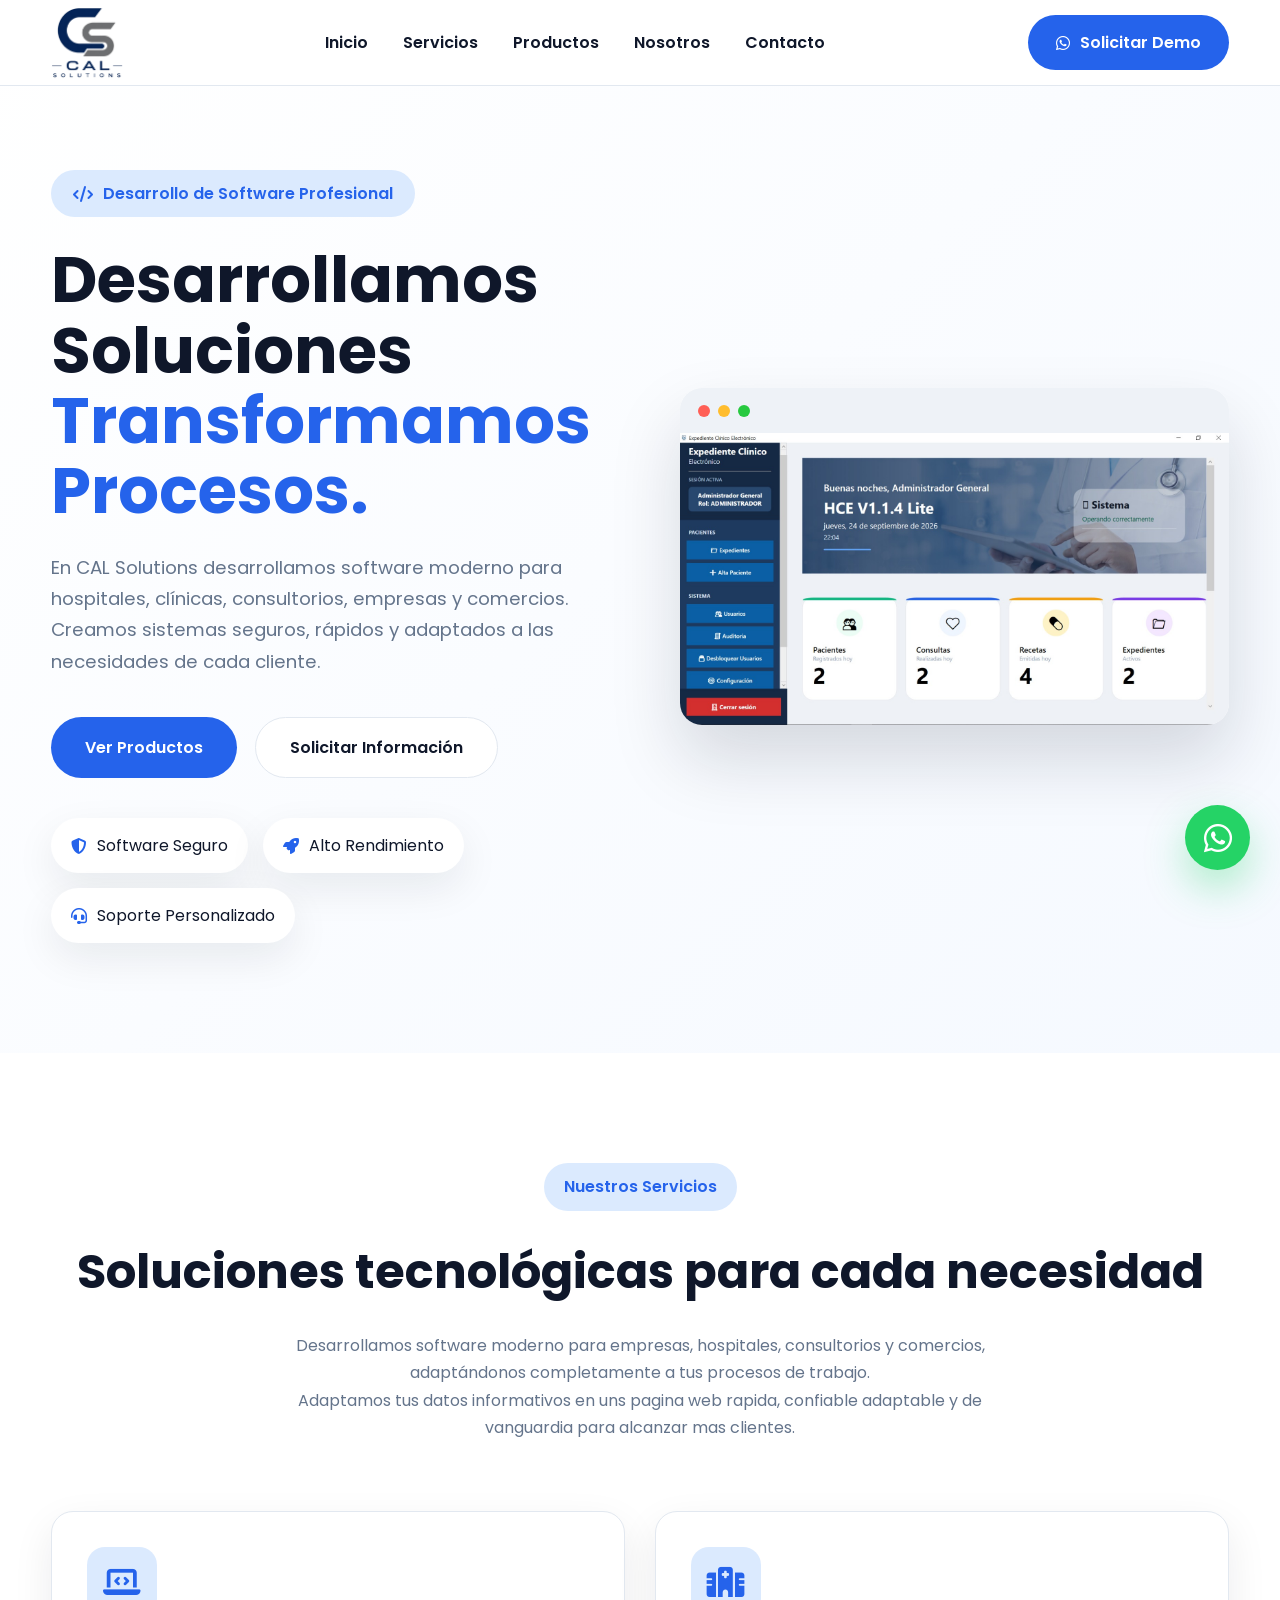
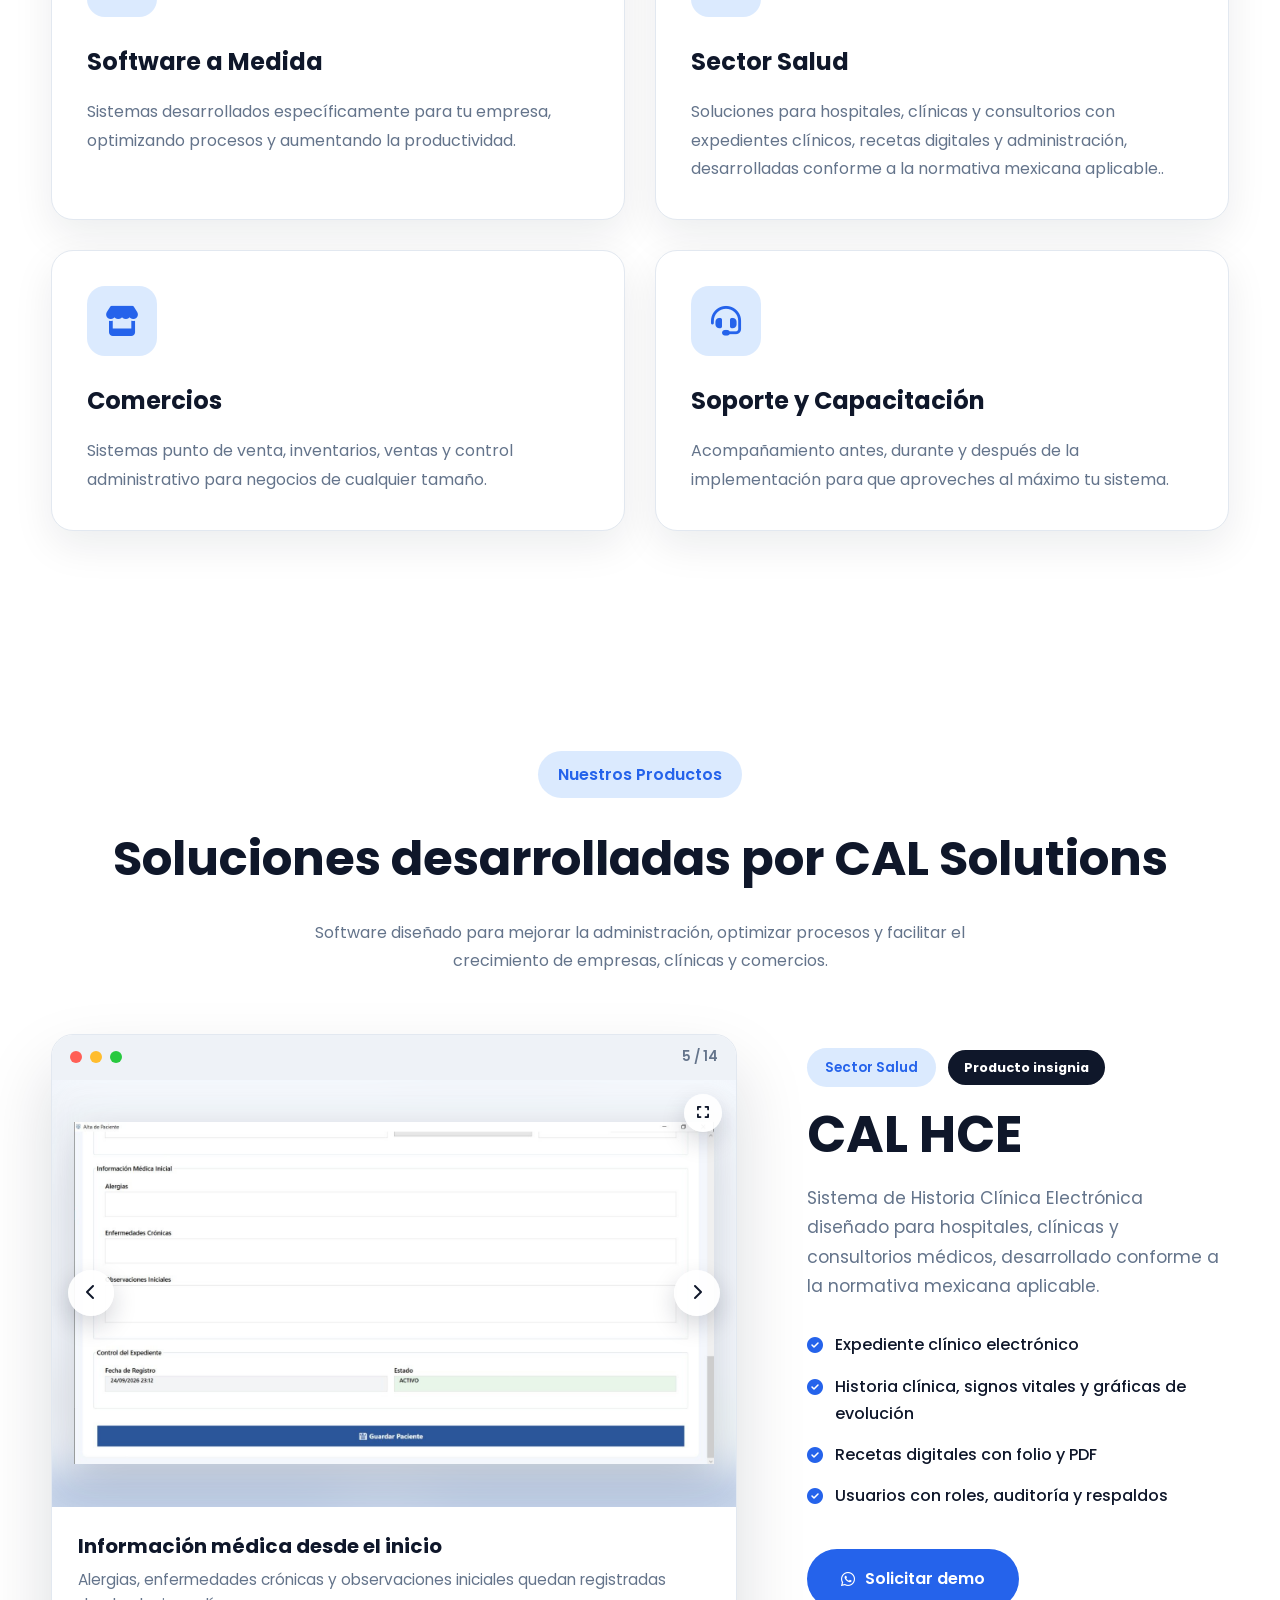
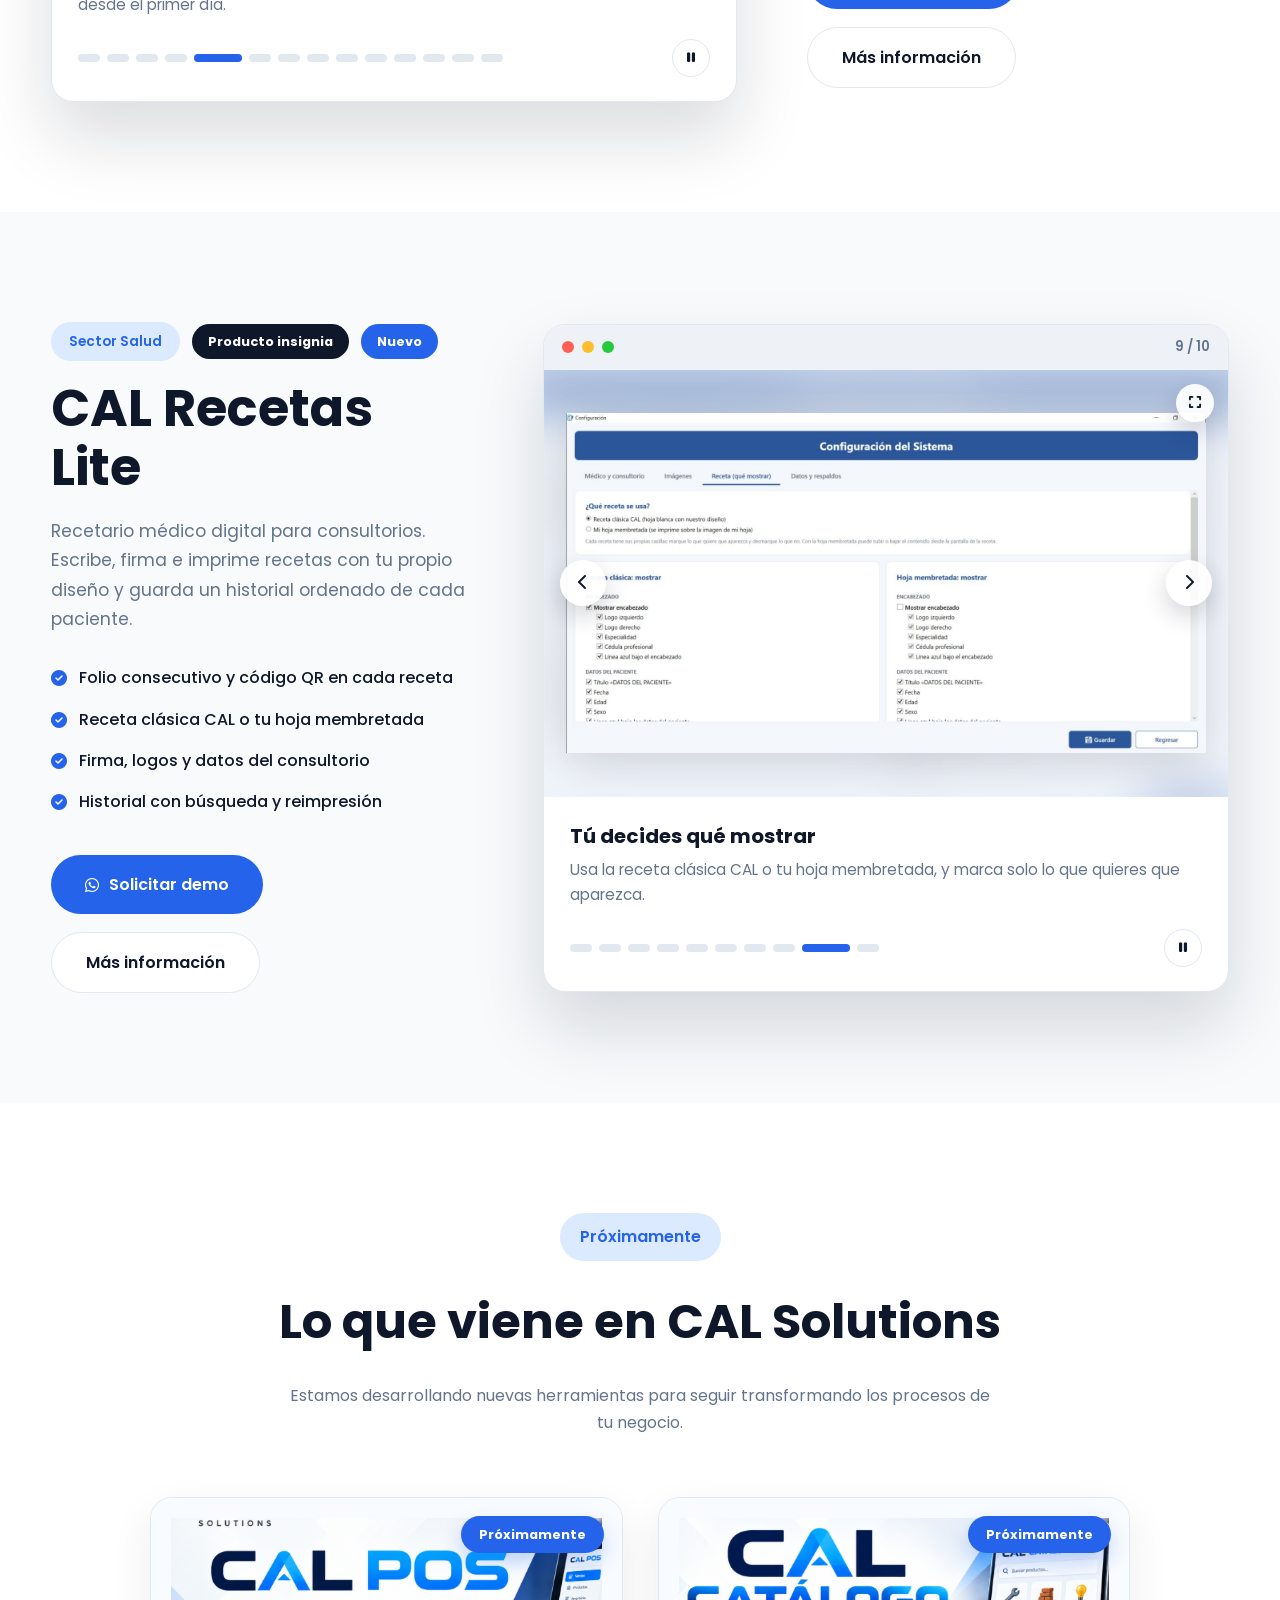
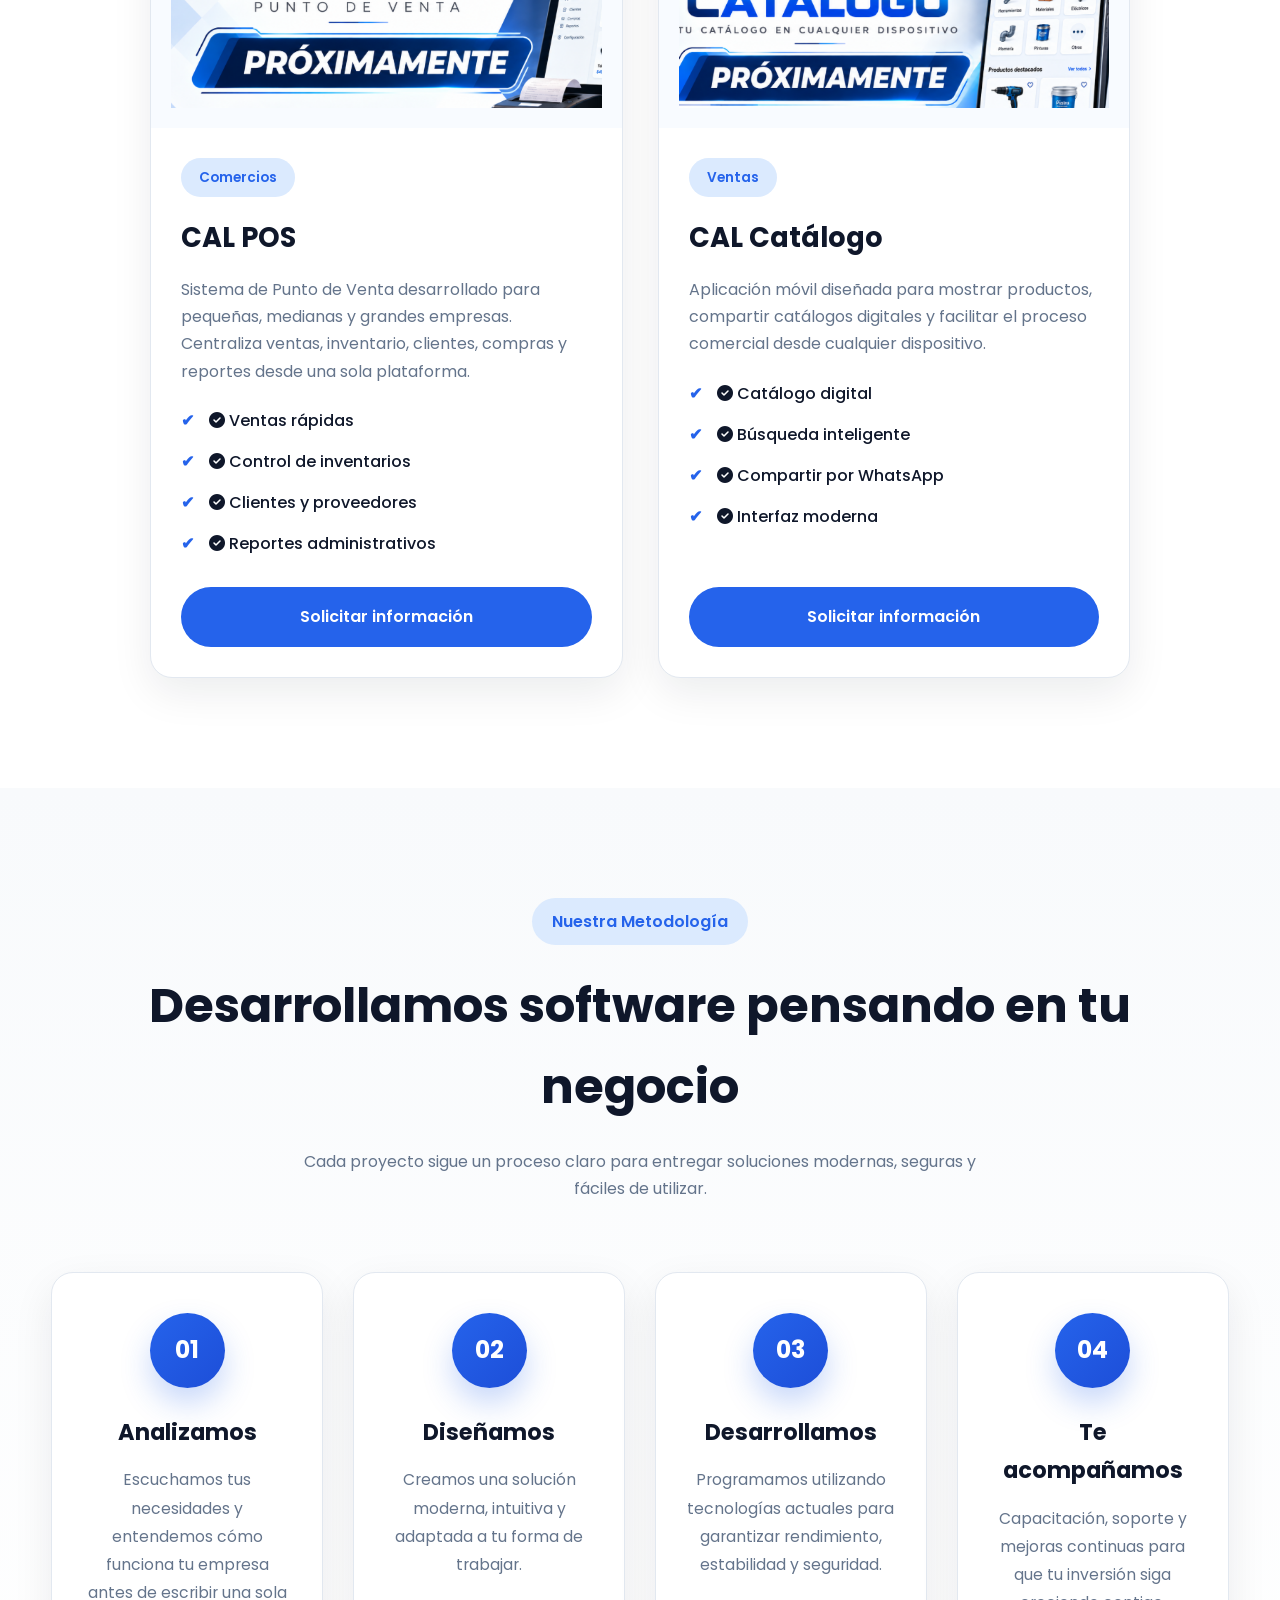
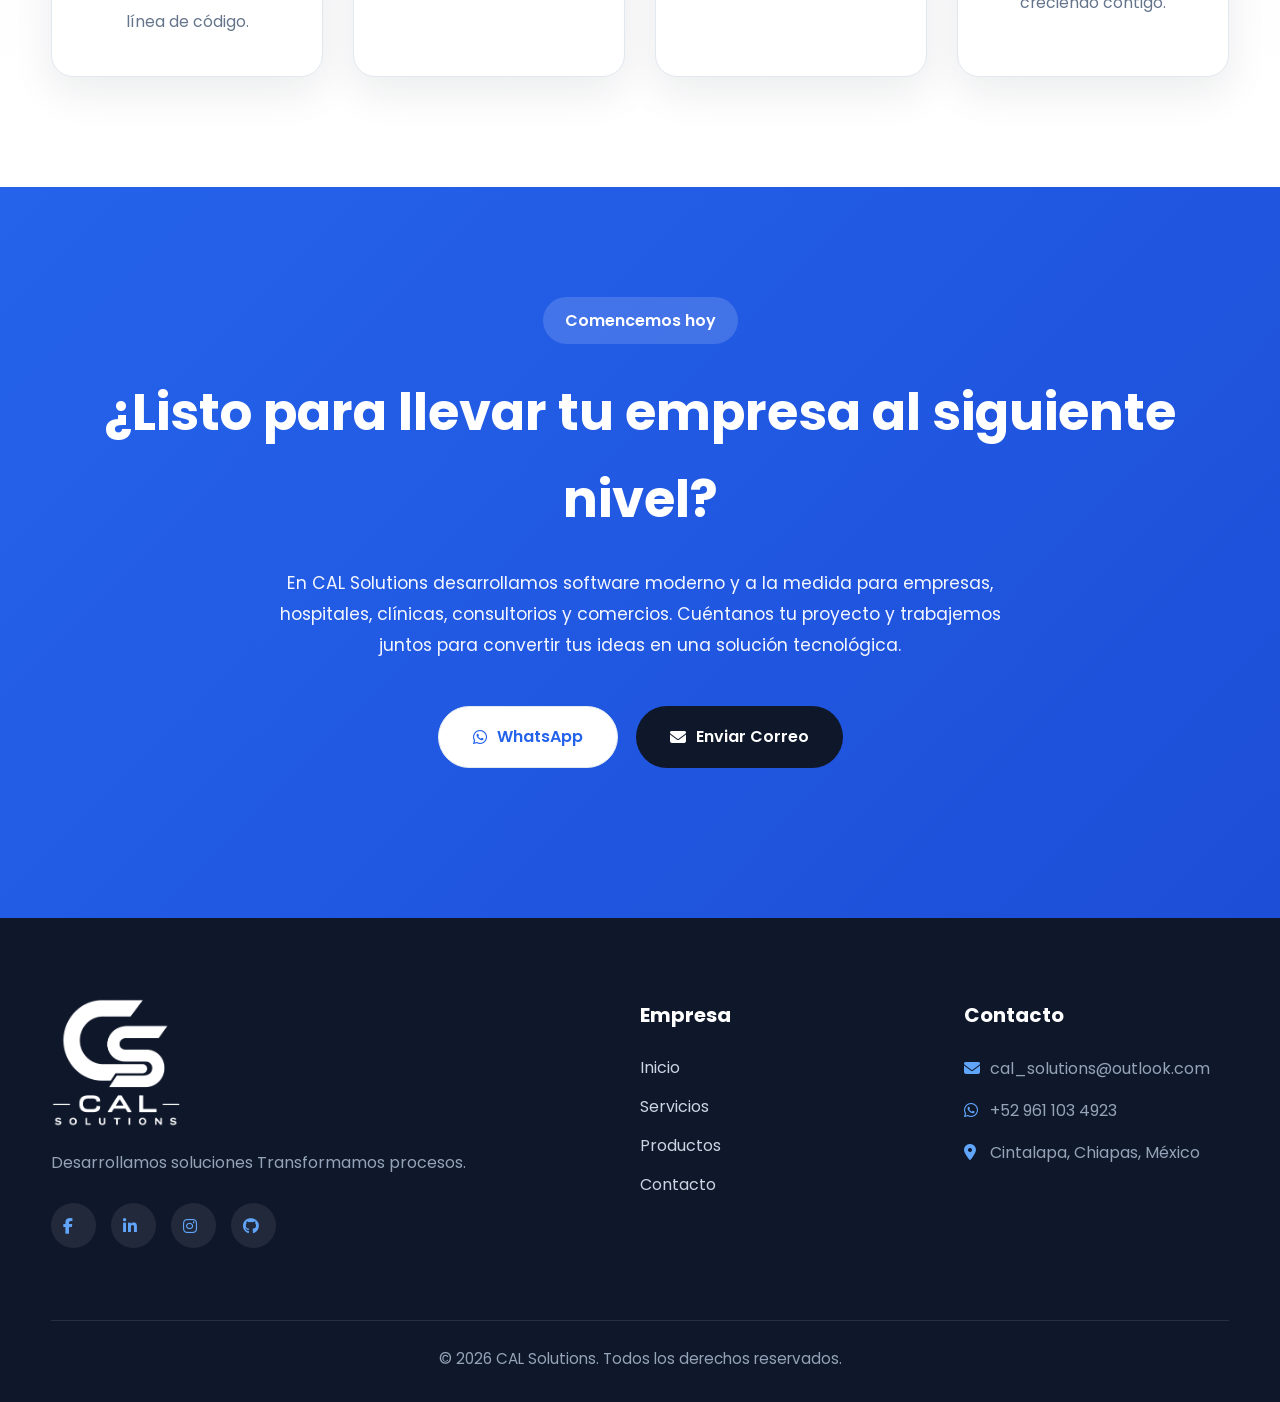
==== commit 3c45b804: "Carrusel Liberado del Server" ====
--- a/index.html
+++ b/index.html
@@ -1 +1 @@
-<!doctypehtml><html lang="es"><head><meta charset="UTF-8"><meta name="viewport"content="width=device-width,initial-scale=1"><title>CAL Solutions | Desarrollo de Software</title><meta name="description"content="Desarrollamos Soluciones, Transformamos Procesos."><link rel="icon"href="img/favicon.png"><link rel="preconnect"href="https://fonts.googleapis.com"><link rel="preconnect"href="https://fonts.gstatic.com"crossorigin><link href="https://fonts.googleapis.com/css2?family=Poppins:wght@300;400;500;600;700;800&display=swap"rel="stylesheet"><link rel="stylesheet"href="https://cdnjs.cloudflare.com/ajax/libs/font-awesome/6.7.2/css/all.min.css"><link rel="stylesheet"href="estilos.css"></head><body><header id="inicio"><div class="contenedor"><div class="menu"><a href="#inicio"class="logo"><img src="img/logo-cal.png"alt="CAL Solutions"width="72"height="72"></a><nav><a href="#inicio">Inicio</a> <a href="#servicios">Servicios</a> <a href="#productos">Productos</a> <a href="#nosotros">Nosotros</a> <a href="#contacto">Contacto</a></nav><a href="https://wa.me/529611034923"class="btn-header"><i class="fa-brands fa-whatsapp"></i> Solicitar Demo</a></div></div></header><section class="hero"><div class="contenedor"><div class="hero-grid"><div class="hero-texto"><span class="hero-etiqueta"><i class="fa-solid fa-code"></i> Desarrollo de Software Profesional</span><h1>Desarrollamos Soluciones <span>Transformamos Procesos.</span></h1><p>En CAL Solutions desarrollamos software moderno para hospitales, clínicas, consultorios, empresas y comercios. Creamos sistemas seguros, rápidos y adaptados a las necesidades de cada cliente.</p><div class="hero-botones"><a href="#productos"class="btn btn-azul">Ver Productos </a><a href="#contacto"class="btn btn-blanco">Solicitar Información</a></div><div class="hero-datos"><span><i class="fa-solid fa-shield-halved"></i> Software Seguro </span><span><i class="fa-solid fa-rocket"></i> Alto Rendimiento </span><span><i class="fa-solid fa-headset"></i> Soporte Personalizado</span></div></div><div class="hero-imagen"><div class="pantalla"><div class="pantalla-top"><span class="rojo"></span> <span class="amarillo"></span> <span class="verde"></span></div><img src="img/dashboard-principal.jpeg"alt="Sistema CAL Solutions"></div></div></div></div></section><section class="servicios"id="servicios"><div class="contenedor"><div class="titulo"><span class="subtitulo">Nuestros Servicios</span><h2>Soluciones tecnológicas para cada necesidad</h2><p>Desarrollamos software moderno para empresas, hospitales, consultorios y comercios, adaptándonos completamente a tus procesos de trabajo.</p><p>Adaptamos tus datos informativos en uns pagina web rapida, confiable adaptable y de vanguardia para alcanzar mas clientes.</p></div><div class="servicios-grid"><article class="servicio-card"><div class="icono-servicio"><i class="fa-solid fa-laptop-code"></i></div><h3>Software a Medida</h3><p>Sistemas desarrollados específicamente para tu empresa, optimizando procesos y aumentando la productividad.</p></article><article class="servicio-card"><div class="icono-servicio"><i class="fa-solid fa-hospital"></i></div><h3>Sector Salud</h3><p>Soluciones para hospitales, clínicas y consultorios con expedientes clínicos, recetas digitales y administración, desarrolladas conforme a la normativa mexicana aplicable..</p></article><article class="servicio-card"><div class="icono-servicio"><i class="fa-solid fa-store"></i></div><h3>Comercios</h3><p>Sistemas punto de venta, inventarios, ventas y control administrativo para negocios de cualquier tamaño.</p></article><article class="servicio-card"><div class="icono-servicio"><i class="fa-solid fa-headset"></i></div><h3>Soporte y Capacitación</h3><p>Acompañamiento antes, durante y después de la implementación para que aproveches al máximo tu sistema.</p></article></div></div></section><section class="productos"id="productos"><div class="contenedor"><div class="titulo"><span class="subtitulo">Nuestros Productos</span><h2>Soluciones desarrolladas por CAL Solutions</h2><p>Software diseñado para mejorar la administración, optimizar procesos y facilitar el crecimiento de empresas, clínicas y comercios.</p></div><div class="recetas-grid inverso showcase"id="hce"><div class="recetas-visor"><div class="rx-carrusel"role="region"aria-roledescription="carrusel"aria-label="Capturas de CAL HCE"tabindex="0"><div class="pantalla-top"><span class="rojo"></span> <span class="amarillo"></span> <span class="verde"></span> <span class="rx-contador"aria-live="off">1 / 14</span></div><div class="rx-escenario"><figure class="rx-slide activa"style="--fondo:url('img/hce/01-panel.jpg')"data-titulo="Tu panel de control"data-texto="Pacientes, consultas, recetas y expedientes del día, de un solo vistazo."><img src="img/hce/01-panel.jpg"alt="Panel principal de CAL HCE"width="1200"height="760"></figure><figure class="rx-slide"style="--fondo:url('img/hce/02-centro-control.jpg')"data-titulo="Todo bajo control"data-texto="Estado de la base de datos, usuarios, respaldo y calendario en una sola pantalla."><img src="img/hce/02-centro-control.jpg"alt="Centro de control y calendario de CAL HCE"width="1200"height="760"loading="lazy"></figure><figure class="rx-slide"style="--fondo:url('img/hce/03-pacientes.jpg')"data-titulo="Encuentra pacientes al instante"data-texto="Escribe unas letras y localiza el expediente. Sin buscar entre papeles."><img src="img/hce/03-pacientes.jpg"alt="Gestión de pacientes con buscador"width="1200"height="760"loading="lazy"></figure><figure class="rx-slide"style="--fondo:url('img/hce/04-alta-paciente.jpg')"data-titulo="Alta de paciente"data-texto="Identificación, datos personales y número de expediente automático. También para pacientes sin CURP."><img src="img/hce/04-alta-paciente.jpg"alt="Formulario de alta de paciente"width="1200"height="760"loading="lazy"></figure><figure class="rx-slide"style="--fondo:url('img/hce/05-alta-medica.jpg')"data-titulo="Información médica desde el inicio"data-texto="Alergias, enfermedades crónicas y observaciones iniciales quedan registradas desde el primer día."><img src="img/hce/05-alta-medica.jpg"alt="Información médica inicial del paciente"width="1200"height="760"loading="lazy"></figure><figure class="rx-slide"style="--fondo:url('img/hce/06-expediente.jpg')"data-titulo="Expediente clínico electrónico"data-texto="Datos del paciente, tipo de sangre, alergias y última consulta, con acceso directo a nueva consulta e impresión."><img src="img/hce/06-expediente.jpg"alt="Expediente clínico electrónico"width="1200"height="760"loading="lazy"></figure><figure class="rx-slide"style="--fondo:url('img/hce/07-historia-clinica.jpg')"data-titulo="Historia clínica ordenada"data-texto="Antecedentes heredofamiliares, patológicos y no patológicos, y el historial de cada consulta."><img src="img/hce/07-historia-clinica.jpg"alt="Historia clínica del paciente"width="1200"height="760"loading="lazy"></figure><figure class="rx-slide"style="--fondo:url('img/hce/08-recetas-signos.jpg')"data-titulo="Recetas y signos vitales"data-texto="Cada receta con su folio y PDF, y el registro de presión, frecuencia, peso, talla, IMC y glucosa."><img src="img/hce/08-recetas-signos.jpg"alt="Historial de recetas y signos vitales"width="1200"height="760"loading="lazy"></figure><figure class="rx-slide"style="--fondo:url('img/hce/09-graficas.jpg')"data-titulo="Gráficas de evolución"data-texto="Mira cómo cambian el peso, el IMC, la presión y la glucosa a lo largo de las consultas."><img src="img/hce/09-graficas.jpg"alt="Gráficas de evolución clínica"width="1200"height="760"loading="lazy"></figure><figure class="rx-slide"style="--fondo:url('img/hce/10-usuarios.jpg')"data-titulo="Usuarios y roles"data-texto="Da de alta a tu equipo con su rol, cédula y especialidad, cada quien con su propio acceso."><img src="img/hce/10-usuarios.jpg"alt="Alta de usuarios"width="1200"height="760"loading="lazy"></figure><figure class="rx-slide"style="--fondo:url('img/hce/11-auditoria.jpg')"data-titulo="Auditoría del sistema"data-texto="Registro de quién abrió, guardó o generó cada documento, con fecha y hora."><img src="img/hce/11-auditoria.jpg"alt="Auditoría del sistema"width="1200"height="760"loading="lazy"></figure><figure class="rx-slide"style="--fondo:url('img/hce/12-config-medico.jpg')"data-titulo="Datos del médico"data-texto="Información que se usa en recetas y documentos oficiales."><img src="img/hce/12-config-medico.jpg"alt="Configuración del médico"width="1200"height="760"loading="lazy"></figure><figure class="rx-slide"style="--fondo:url('img/hce/13-config-consultorio.jpg')"data-titulo="Datos del consultorio"data-texto="Nombre, dirección y contacto institucional para tus documentos oficiales."><img src="img/hce/13-config-consultorio.jpg"alt="Configuración del consultorio"width="1200"height="760"loading="lazy"></figure><figure class="rx-slide"style="--fondo:url('img/hce/14-config-sistema.jpg')"data-titulo="Respaldos automáticos"data-texto="Elige la carpeta, la frecuencia y deja que el sistema respalde tu información."><img src="img/hce/14-config-sistema.jpg"alt="Configuración del sistema y respaldos"width="1200"height="760"loading="lazy"></figure><button class="rx-flecha rx-prev"type="button"aria-label="Imagen anterior"><i class="fa-solid fa-chevron-left"></i></button> <button class="rx-flecha rx-next"type="button"aria-label="Imagen siguiente"><i class="fa-solid fa-chevron-right"></i></button> <button class="rx-ampliar"type="button"aria-label="Ampliar imagen"><i class="fa-solid fa-expand"></i></button></div><div class="rx-pie"><div class="rx-leyenda"aria-live="polite"><h3></h3><p></p></div><div class="rx-puntos"role="tablist"aria-label="Elegir imagen"></div><button class="rx-pausa"type="button"aria-label="Pausar presentación"><i class="fa-solid fa-pause"></i></button></div></div></div><div class="recetas-texto"><div class="recetas-etiquetas"><span class="categoria">Sector Salud</span> <span class="rx-nuevo rx-insignia">Producto insignia</span></div><h2>CAL HCE</h2><p class="recetas-lead">Sistema de Historia Clínica Electrónica diseñado para hospitales, clínicas y consultorios médicos, desarrollado conforme a la normativa mexicana aplicable.</p><ul class="recetas-lista"><li><i class="fas fa-check-circle"></i> Expediente clínico electrónico</li><li><i class="fas fa-check-circle"></i> Historia clínica, signos vitales y gráficas de evolución</li><li><i class="fas fa-check-circle"></i> Recetas digitales con folio y PDF</li><li><i class="fas fa-check-circle"></i> Usuarios con roles, auditoría y respaldos</li></ul><div class="hero-botones recetas-botones"><a href="https://wa.me/529611034923?text=Hola,%20me%20interesa%20CAL%20HCE"class="btn btn-azul"target="_blank"rel="noopener noreferrer"><i class="fa-brands fa-whatsapp"></i> Solicitar demo </a><a href="#contacto"class="btn btn-blanco">Más información</a></div></div></div></div></section><section class="recetas"id="recetas"><div class="contenedor"><div class="recetas-grid"><div class="recetas-texto"><div class="recetas-etiquetas"><span class="categoria">Sector Salud</span> <span class="rx-nuevo rx-insignia">Producto insignia</span> <span class="rx-nuevo">Nuevo</span></div><h2>CAL Recetas Lite</h2><p class="recetas-lead">Recetario médico digital para consultorios. Escribe, firma e imprime recetas con tu propio diseño y guarda un historial ordenado de cada paciente.</p><ul class="recetas-lista"><li><i class="fas fa-check-circle"></i> Folio consecutivo y código QR en cada receta</li><li><i class="fas fa-check-circle"></i> Receta clásica CAL o tu hoja membretada</li><li><i class="fas fa-check-circle"></i> Firma, logos y datos del consultorio</li><li><i class="fas fa-check-circle"></i> Historial con búsqueda y reimpresión</li></ul><div class="hero-botones recetas-botones"><a href="https://wa.me/529611034923?text=Hola,%20me%20interesa%20CAL%20Recetas%20Lite"class="btn btn-azul"target="_blank"rel="noopener noreferrer"><i class="fa-brands fa-whatsapp"></i> Solicitar demo </a><a href="#contacto"class="btn btn-blanco">Más información</a></div></div><div class="recetas-visor"><div class="rx-carrusel"role="region"aria-roledescription="carrusel"aria-label="Capturas de CAL Recetas Lite"tabindex="0"><div class="pantalla-top"><span class="rojo"></span> <span class="amarillo"></span> <span class="verde"></span> <span class="rx-contador"aria-live="off">1 / 10</span></div><div class="rx-escenario"><figure class="rx-slide activa"style="--fondo:url('img/recetas/01-login.jpg')"data-titulo="Acceso seguro"data-texto="Inicio de sesión con usuario y contraseña para proteger la información de tu consultorio."><img src="img/recetas/01-login.jpg"alt="Pantalla de inicio de sesión de CAL Recetas"width="1200"height="760"></figure><figure class="rx-slide"style="--fondo:url('img/recetas/02-menu.jpg')"data-titulo="Todo a un clic"data-texto="Nueva receta, historial y configuración desde un menú claro, pensado para usarse entre consultas."><img src="img/recetas/02-menu.jpg"alt="Menú principal de CAL Recetas Lite"width="1200"height="760"loading="lazy"></figure><figure class="rx-slide"style="--fondo:url('img/recetas/03-nueva-receta.jpg')"data-titulo="Receta en segundos"data-texto="Captura paciente, diagnóstico y tratamiento en una hoja que se ve igual que se imprime. Incluye botón de dictado."><img src="img/recetas/03-nueva-receta.jpg"alt="Pantalla para crear una nueva receta"width="1200"height="760"loading="lazy"></figure><figure class="rx-slide"style="--fondo:url('img/recetas/04-firma-consultorio.jpg')"data-titulo="Tu firma y tus datos"data-texto="Firma digitalizada, datos del consultorio, horario de atención y folio único en cada receta."><img src="img/recetas/04-firma-consultorio.jpg"alt="Parte inferior de la receta con firma y datos del consultorio"width="1200"height="760"loading="lazy"></figure><figure class="rx-slide"style="--fondo:url('img/recetas/05-pdf.jpg')"data-titulo="PDF listo para imprimir"data-texto="Una receta de aspecto profesional, con código QR y folio consecutivo, lista para entregar al paciente."><img src="img/recetas/05-pdf.jpg"alt="Receta generada en PDF"width="1200"height="760"loading="lazy"></figure><figure class="rx-slide"style="--fondo:url('img/recetas/06-historial.jpg')"data-titulo="Historial con buscador"data-texto="Encuentra cualquier receta escribiendo el nombre del paciente. Ábrela, reimprímela o elimínala."><img src="img/recetas/06-historial.jpg"alt="Historial de recetas con buscador"width="1200"height="760"loading="lazy"></figure><figure class="rx-slide"style="--fondo:url('img/recetas/07-config-medico.jpg')"data-titulo="Configura tus datos"data-texto="Nombre, especialidad, cédulas profesionales y datos del consultorio, capturados una sola vez."><img src="img/recetas/07-config-medico.jpg"alt="Configuración de datos del médico y consultorio"width="1200"height="760"loading="lazy"></figure><figure class="rx-slide"style="--fondo:url('img/recetas/08-config-imagenes.jpg')"data-titulo="Con tu propia imagen"data-texto="Sube tus logos, tu firma o tu hoja membretada. El sistema conserva una copia de cada imagen."><img src="img/recetas/08-config-imagenes.jpg"alt="Configuración de logos, firma y hoja membretada"width="1200"height="760"loading="lazy"></figure><figure class="rx-slide"style="--fondo:url('img/recetas/09-config-receta.jpg')"data-titulo="Tú decides qué mostrar"data-texto="Usa la receta clásica CAL o tu hoja membretada, y marca solo lo que quieres que aparezca."><img src="img/recetas/09-config-receta.jpg"alt="Configuración de qué elementos muestra la receta"width="1200"height="760"loading="lazy"></figure><figure class="rx-slide"style="--fondo:url('img/recetas/10-acerca.jpg')"data-titulo="Soporte directo"data-texto="Desarrollado por CAL Solutions, con contacto directo para dudas, ajustes y mejoras."><img src="img/recetas/10-acerca.jpg"alt="Ventana Acerca de CAL Solutions"width="1200"height="760"loading="lazy"></figure><button class="rx-flecha rx-prev"type="button"aria-label="Imagen anterior"><i class="fa-solid fa-chevron-left"></i></button> <button class="rx-flecha rx-next"type="button"aria-label="Imagen siguiente"><i class="fa-solid fa-chevron-right"></i></button> <button class="rx-ampliar"type="button"aria-label="Ampliar imagen"><i class="fa-solid fa-expand"></i></button></div><div class="rx-pie"><div class="rx-leyenda"aria-live="polite"><h3></h3><p></p></div><div class="rx-puntos"role="tablist"aria-label="Elegir imagen"></div><button class="rx-pausa"type="button"aria-label="Pausar presentación"><i class="fa-solid fa-pause"></i></button></div></div></div></div></div></section><section class="proximamente"id="proximamente"><div class="contenedor"><div class="titulo"><span class="subtitulo">Próximamente</span><h2>Lo que viene en CAL Solutions</h2><p>Estamos desarrollando nuevas herramientas para seguir transformando los procesos de tu negocio.</p></div><div class="productos-grid dos"><article class="producto-card"><div class="producto-img"><img src="img/CAL POS.png"alt="CAL POS"> <span class="estado">Próximamente</span></div><div class="producto-info"><span class="categoria">Comercios</span><h3>CAL POS</h3><p>Sistema de Punto de Venta desarrollado para pequeñas, medianas y grandes empresas. Centraliza ventas, inventario, clientes, compras y reportes desde una sola plataforma.</p><ul><li><i class="fas fa-check-circle"></i> Ventas rápidas</li><li><i class="fas fa-check-circle"></i> Control de inventarios</li><li><i class="fas fa-check-circle"></i> Clientes y proveedores</li><li><i class="fas fa-check-circle"></i> Reportes administrativos</li></ul><a href="#contacto"class="btn btn-azul">Solicitar información</a></div></article><article class="producto-card"><div class="producto-img"><img src="img/Cal Catalogo.png"alt="CAL Catálogo"> <span class="estado">Próximamente</span></div><div class="producto-info"><span class="categoria">Ventas</span><h3>CAL Catálogo</h3><p>Aplicación móvil diseñada para mostrar productos, compartir catálogos digitales y facilitar el proceso comercial desde cualquier dispositivo.</p><ul><li><i class="fas fa-check-circle"></i> Catálogo digital</li><li><i class="fas fa-check-circle"></i> Búsqueda inteligente</li><li><i class="fas fa-check-circle"></i> Compartir por WhatsApp</li><li><i class="fas fa-check-circle"></i> Interfaz moderna</li></ul><a href="#contacto"class="btn btn-azul">Solicitar información</a></div></article></div></div></section><dialog class="rx-modal"aria-label="Imagen ampliada"><button class="rx-cerrar"type="button"aria-label="Cerrar"><i class="fa-solid fa-xmark"></i></button> <img src=""alt=""></dialog><section class="proceso"><div class="contenedor"><div class="titulo"><span class="subtitulo">Nuestra Metodología</span><h2>Desarrollamos software pensando en tu negocio</h2><p>Cada proyecto sigue un proceso claro para entregar soluciones modernas, seguras y fáciles de utilizar.</p></div><div class="proceso-grid"><article class="paso"><div class="numero">01</div><h3>Analizamos</h3><p>Escuchamos tus necesidades y entendemos cómo funciona tu empresa antes de escribir una sola línea de código.</p></article><article class="paso"><div class="numero">02</div><h3>Diseñamos</h3><p>Creamos una solución moderna, intuitiva y adaptada a tu forma de trabajar.</p></article><article class="paso"><div class="numero">03</div><h3>Desarrollamos</h3><p>Programamos utilizando tecnologías actuales para garantizar rendimiento, estabilidad y seguridad.</p></article><article class="paso"><div class="numero">04</div><h3>Te acompañamos</h3><p>Capacitación, soporte y mejoras continuas para que tu inversión siga creciendo contigo.</p></article></div></div></section><section class="cta"id="contacto"><div class="contenedor"><span class="subtitulo">Comencemos hoy</span><h2>¿Listo para llevar tu empresa al siguiente nivel?</h2><p>En CAL Solutions desarrollamos software moderno y a la medida para empresas, hospitales, clínicas, consultorios y comercios. Cuéntanos tu proyecto y trabajemos juntos para convertir tus ideas en una solución tecnológica.</p><div class="hero-botones"><a href="https://wa.me/529611034923"class="btn btn-blanco"><i class="fa-brands fa-whatsapp"></i> WhatsApp </a><a href="mailto:cal_solutions@outlook.com"class="btn btn-azul"><i class="fa-solid fa-envelope"></i> Enviar Correo</a></div></div></section><footer><div class="contenedor"><div class="footer"><div class="footer-col"><img src="img/logo-cal-blanco.png"alt="CAL Solutions"class="footer-logo"><p>Desarrollamos soluciones Transformamos procesos.</p><div class="redes"><a href="https://www.facebook.com/profile.php?id=61594802588001&sk=about"target="_blank"rel="noopener noreferrer"aria-label="Facebook"><i class="fab fa-facebook-f"></i> </a><a href="#"aria-label="LinkedIn"><i class="fab fa-linkedin-in"></i> </a><a href="#"aria-label="Instagram"><i class="fab fa-instagram"></i> </a><a href="#"aria-label="GitHub"><i class="fab fa-github"></i></a></div></div><div class="footer-col"><h3>Empresa</h3><a href="#inicio">Inicio</a> <a href="#servicios">Servicios</a> <a href="#productos">Productos</a> <a href="#contacto">Contacto</a></div><div class="footer-col"><h3>Contacto</h3><p><i class="fa-solid fa-envelope"></i> contacto@calsolutions.mx</p><p><i class="fa-brands fa-whatsapp"></i> +52 961 103 4923</p><p><i class="fa-solid fa-location-dot"></i> Cintalapa, Chiapas, México</p></div></div><div class="copyright">© 2026 CAL Solutions. Todos los derechos reservados.</div></div></footer><a href="https://wa.me/529611034923"class="whatsapp"target="_blank"rel="noopener noreferrer"aria-label="WhatsApp"><i class="fab fa-whatsapp"></i></a><script src="script.min.js"></script><script src="carrusel.js"></script></body></html>+<!doctypehtml><html lang="es"><head><meta charset="UTF-8"><meta name="viewport"content="width=device-width,initial-scale=1"><title>CAL Solutions | Desarrollo de Software</title><meta name="description"content="Desarrollamos Soluciones, Transformamos Procesos."><link rel="icon"href="img/favicon.png"><link rel="preconnect"href="https://fonts.googleapis.com"><link rel="preconnect"href="https://fonts.gstatic.com"crossorigin><link href="https://fonts.googleapis.com/css2?family=Poppins:wght@300;400;500;600;700;800&display=swap"rel="stylesheet"><link rel="stylesheet"href="https://cdnjs.cloudflare.com/ajax/libs/font-awesome/6.7.2/css/all.min.css"><link rel="stylesheet"href="estilos.css"></head><body><header id="inicio"><div class="contenedor"><div class="menu"><a href="#inicio"class="logo"><img src="img/logo-cal.png"alt="CAL Solutions"width="72"height="72"></a><nav><a href="#inicio">Inicio</a> <a href="#servicios">Servicios</a> <a href="#productos">Productos</a> <a href="#nosotros">Nosotros</a> <a href="#contacto">Contacto</a></nav><a href="https://wa.me/529611034923"class="btn-header"><i class="fa-brands fa-whatsapp"></i> Solicitar Demo</a></div></div></header><section class="hero"><div class="contenedor"><div class="hero-grid"><div class="hero-texto"><span class="hero-etiqueta"><i class="fa-solid fa-code"></i> Desarrollo de Software Profesional</span><h1>Desarrollamos Soluciones <span>Transformamos Procesos.</span></h1><p>En CAL Solutions desarrollamos software moderno para hospitales, clínicas, consultorios, empresas y comercios. Creamos sistemas seguros, rápidos y adaptados a las necesidades de cada cliente.</p><div class="hero-botones"><a href="#productos"class="btn btn-azul">Ver Productos </a><a href="#contacto"class="btn btn-blanco">Solicitar Información</a></div><div class="hero-datos"><span><i class="fa-solid fa-shield-halved"></i> Software Seguro </span><span><i class="fa-solid fa-rocket"></i> Alto Rendimiento </span><span><i class="fa-solid fa-headset"></i> Soporte Personalizado</span></div></div><div class="hero-imagen"><div class="pantalla"><div class="pantalla-top"><span class="rojo"></span> <span class="amarillo"></span> <span class="verde"></span></div><img src="img/dashboard-principal.jpeg"alt="Sistema CAL Solutions"></div></div></div></div></section><section class="servicios"id="servicios"><div class="contenedor"><div class="titulo"><span class="subtitulo">Nuestros Servicios</span><h2>Soluciones tecnológicas para cada necesidad</h2><p>Desarrollamos software moderno para empresas, hospitales, consultorios y comercios, adaptándonos completamente a tus procesos de trabajo.</p><p>Adaptamos tus datos informativos en uns pagina web rapida, confiable adaptable y de vanguardia para alcanzar mas clientes.</p></div><div class="servicios-grid"><article class="servicio-card"><div class="icono-servicio"><i class="fa-solid fa-laptop-code"></i></div><h3>Software a Medida</h3><p>Sistemas desarrollados específicamente para tu empresa, optimizando procesos y aumentando la productividad.</p></article><article class="servicio-card"><div class="icono-servicio"><i class="fa-solid fa-hospital"></i></div><h3>Sector Salud</h3><p>Soluciones para hospitales, clínicas y consultorios con expedientes clínicos, recetas digitales y administración, desarrolladas conforme a la normativa mexicana aplicable..</p></article><article class="servicio-card"><div class="icono-servicio"><i class="fa-solid fa-store"></i></div><h3>Comercios</h3><p>Sistemas punto de venta, inventarios, ventas y control administrativo para negocios de cualquier tamaño.</p></article><article class="servicio-card"><div class="icono-servicio"><i class="fa-solid fa-headset"></i></div><h3>Soporte y Capacitación</h3><p>Acompañamiento antes, durante y después de la implementación para que aproveches al máximo tu sistema.</p></article></div></div></section><section class="productos"id="productos"><div class="contenedor"><div class="titulo"><span class="subtitulo">Nuestros Productos</span><h2>Soluciones desarrolladas por CAL Solutions</h2><p>Software diseñado para mejorar la administración, optimizar procesos y facilitar el crecimiento de empresas, clínicas y comercios.</p></div><div class="recetas-grid inverso showcase"id="hce"><div class="recetas-visor"><div class="rx-carrusel"role="region"aria-roledescription="carrusel"aria-label="Capturas de CAL HCE"tabindex="0"><div class="pantalla-top"><span class="rojo"></span> <span class="amarillo"></span> <span class="verde"></span> <span class="rx-contador"aria-live="off">1 / 14</span></div><div class="rx-escenario"><figure class="rx-slide activa"style="--fondo:url('img/hce/01-panel.jpg')"data-titulo="Tu panel de control"data-texto="Pacientes, consultas, recetas y expedientes del día, de un solo vistazo."><img src="img/hce/01-panel.jpg"alt="Panel principal de CAL HCE"width="1200"height="760"></figure><figure class="rx-slide"style="--fondo:url('img/hce/02-centro-control.jpg')"data-titulo="Todo bajo control"data-texto="Estado de la base de datos, usuarios, respaldo y calendario en una sola pantalla."><img src="img/hce/02-centro-control.jpg"alt="Centro de control y calendario de CAL HCE"width="1200"height="760"loading="lazy"></figure><figure class="rx-slide"style="--fondo:url('img/hce/03-pacientes.jpg')"data-titulo="Encuentra pacientes al instante"data-texto="Escribe unas letras y localiza el expediente. Sin buscar entre papeles."><img src="img/hce/03-pacientes.jpg"alt="Gestión de pacientes con buscador"width="1200"height="760"loading="lazy"></figure><figure class="rx-slide"style="--fondo:url('img/hce/04-alta-paciente.jpg')"data-titulo="Alta de paciente"data-texto="Identificación, datos personales y número de expediente automático. También para pacientes sin CURP."><img src="img/hce/04-alta-paciente.jpg"alt="Formulario de alta de paciente"width="1200"height="760"loading="lazy"></figure><figure class="rx-slide"style="--fondo:url('img/hce/05-alta-medica.jpg')"data-titulo="Información médica desde el inicio"data-texto="Alergias, enfermedades crónicas y observaciones iniciales quedan registradas desde el primer día."><img src="img/hce/05-alta-medica.jpg"alt="Información médica inicial del paciente"width="1200"height="760"loading="lazy"></figure><figure class="rx-slide"style="--fondo:url('img/hce/06-expediente.jpg')"data-titulo="Expediente clínico electrónico"data-texto="Datos del paciente, tipo de sangre, alergias y última consulta, con acceso directo a nueva consulta e impresión."><img src="img/hce/06-expediente.jpg"alt="Expediente clínico electrónico"width="1200"height="760"loading="lazy"></figure><figure class="rx-slide"style="--fondo:url('img/hce/07-historia-clinica.jpg')"data-titulo="Historia clínica ordenada"data-texto="Antecedentes heredofamiliares, patológicos y no patológicos, y el historial de cada consulta."><img src="img/hce/07-historia-clinica.jpg"alt="Historia clínica del paciente"width="1200"height="760"loading="lazy"></figure><figure class="rx-slide"style="--fondo:url('img/hce/08-recetas-signos.jpg')"data-titulo="Recetas y signos vitales"data-texto="Cada receta con su folio y PDF, y el registro de presión, frecuencia, peso, talla, IMC y glucosa."><img src="img/hce/08-recetas-signos.jpg"alt="Historial de recetas y signos vitales"width="1200"height="760"loading="lazy"></figure><figure class="rx-slide"style="--fondo:url('img/hce/09-graficas.jpg')"data-titulo="Gráficas de evolución"data-texto="Mira cómo cambian el peso, el IMC, la presión y la glucosa a lo largo de las consultas."><img src="img/hce/09-graficas.jpg"alt="Gráficas de evolución clínica"width="1200"height="760"loading="lazy"></figure><figure class="rx-slide"style="--fondo:url('img/hce/10-usuarios.jpg')"data-titulo="Usuarios y roles"data-texto="Da de alta a tu equipo con su rol, cédula y especialidad, cada quien con su propio acceso."><img src="img/hce/10-usuarios.jpg"alt="Alta de usuarios"width="1200"height="760"loading="lazy"></figure><figure class="rx-slide"style="--fondo:url('img/hce/11-auditoria.jpg')"data-titulo="Auditoría del sistema"data-texto="Registro de quién abrió, guardó o generó cada documento, con fecha y hora."><img src="img/hce/11-auditoria.jpg"alt="Auditoría del sistema"width="1200"height="760"loading="lazy"></figure><figure class="rx-slide"style="--fondo:url('img/hce/12-config-medico.jpg')"data-titulo="Datos del médico"data-texto="Información que se usa en recetas y documentos oficiales."><img src="img/hce/12-config-medico.jpg"alt="Configuración del médico"width="1200"height="760"loading="lazy"></figure><figure class="rx-slide"style="--fondo:url('img/hce/13-config-consultorio.jpg')"data-titulo="Datos del consultorio"data-texto="Nombre, dirección y contacto institucional para tus documentos oficiales."><img src="img/hce/13-config-consultorio.jpg"alt="Configuración del consultorio"width="1200"height="760"loading="lazy"></figure><figure class="rx-slide"style="--fondo:url('img/hce/14-config-sistema.jpg')"data-titulo="Respaldos automáticos"data-texto="Elige la carpeta, la frecuencia y deja que el sistema respalde tu información."><img src="img/hce/14-config-sistema.jpg"alt="Configuración del sistema y respaldos"width="1200"height="760"loading="lazy"></figure><button class="rx-flecha rx-prev"type="button"aria-label="Imagen anterior"><i class="fa-solid fa-chevron-left"></i></button> <button class="rx-flecha rx-next"type="button"aria-label="Imagen siguiente"><i class="fa-solid fa-chevron-right"></i></button> <button class="rx-ampliar"type="button"aria-label="Ampliar imagen"><i class="fa-solid fa-expand"></i></button></div><div class="rx-pie"><div class="rx-leyenda"aria-live="polite"><h3></h3><p></p></div><div class="rx-puntos"role="tablist"aria-label="Elegir imagen"></div><button class="rx-pausa"type="button"aria-label="Pausar presentación"><i class="fa-solid fa-pause"></i></button></div></div></div><div class="recetas-texto"><div class="recetas-etiquetas"><span class="categoria">Sector Salud</span> <span class="rx-nuevo rx-insignia">Producto insignia</span></div><h2>CAL HCE</h2><p class="recetas-lead">Sistema de Historia Clínica Electrónica diseñado para hospitales, clínicas y consultorios médicos, desarrollado conforme a la normativa mexicana aplicable.</p><ul class="recetas-lista"><li><i class="fas fa-check-circle"></i> Expediente clínico electrónico</li><li><i class="fas fa-check-circle"></i> Historia clínica, signos vitales y gráficas de evolución</li><li><i class="fas fa-check-circle"></i> Recetas digitales con folio y PDF</li><li><i class="fas fa-check-circle"></i> Usuarios con roles, auditoría y respaldos</li></ul><div class="hero-botones recetas-botones"><a href="https://wa.me/529611034923?text=Hola,%20me%20interesa%20CAL%20HCE"class="btn btn-azul"target="_blank"rel="noopener noreferrer"><i class="fa-brands fa-whatsapp"></i> Solicitar demo </a><a href="#contacto"class="btn btn-blanco">Más información</a></div></div></div></div></section><section class="recetas"id="recetas"><div class="contenedor"><div class="recetas-grid"><div class="recetas-texto"><div class="recetas-etiquetas"><span class="categoria">Sector Salud</span> <span class="rx-nuevo rx-insignia">Producto insignia</span> <span class="rx-nuevo">Nuevo</span></div><h2>CAL Recetas Lite</h2><p class="recetas-lead">Recetario médico digital para consultorios. Escribe, firma e imprime recetas con tu propio diseño y guarda un historial ordenado de cada paciente.</p><ul class="recetas-lista"><li><i class="fas fa-check-circle"></i> Folio consecutivo y código QR en cada receta</li><li><i class="fas fa-check-circle"></i> Receta clásica CAL o tu hoja membretada</li><li><i class="fas fa-check-circle"></i> Firma, logos y datos del consultorio</li><li><i class="fas fa-check-circle"></i> Historial con búsqueda y reimpresión</li></ul><div class="hero-botones recetas-botones"><a href="https://wa.me/529611034923?text=Hola,%20me%20interesa%20CAL%20Recetas%20Lite"class="btn btn-azul"target="_blank"rel="noopener noreferrer"><i class="fa-brands fa-whatsapp"></i> Solicitar demo </a><a href="#contacto"class="btn btn-blanco">Más información</a></div></div><div class="recetas-visor"><div class="rx-carrusel"role="region"aria-roledescription="carrusel"aria-label="Capturas de CAL Recetas Lite"tabindex="0"><div class="pantalla-top"><span class="rojo"></span> <span class="amarillo"></span> <span class="verde"></span> <span class="rx-contador"aria-live="off">1 / 10</span></div><div class="rx-escenario"><figure class="rx-slide activa"style="--fondo:url('img/recetas/01-login.jpg')"data-titulo="Acceso seguro"data-texto="Inicio de sesión con usuario y contraseña para proteger la información de tu consultorio."><img src="img/recetas/01-login.jpg"alt="Pantalla de inicio de sesión de CAL Recetas"width="1200"height="760"></figure><figure class="rx-slide"style="--fondo:url('img/recetas/02-menu.jpg')"data-titulo="Todo a un clic"data-texto="Nueva receta, historial y configuración desde un menú claro, pensado para usarse entre consultas."><img src="img/recetas/02-menu.jpg"alt="Menú principal de CAL Recetas Lite"width="1200"height="760"loading="lazy"></figure><figure class="rx-slide"style="--fondo:url('img/recetas/03-nueva-receta.jpg')"data-titulo="Receta en segundos"data-texto="Captura paciente, diagnóstico y tratamiento en una hoja que se ve igual que se imprime. Incluye botón de dictado."><img src="img/recetas/03-nueva-receta.jpg"alt="Pantalla para crear una nueva receta"width="1200"height="760"loading="lazy"></figure><figure class="rx-slide"style="--fondo:url('img/recetas/04-firma-consultorio.jpg')"data-titulo="Tu firma y tus datos"data-texto="Firma digitalizada, datos del consultorio, horario de atención y folio único en cada receta."><img src="img/recetas/04-firma-consultorio.jpg"alt="Parte inferior de la receta con firma y datos del consultorio"width="1200"height="760"loading="lazy"></figure><figure class="rx-slide"style="--fondo:url('img/recetas/05-pdf.jpg')"data-titulo="PDF listo para imprimir"data-texto="Una receta de aspecto profesional, con código QR y folio consecutivo, lista para entregar al paciente."><img src="img/recetas/05-pdf.jpg"alt="Receta generada en PDF"width="1200"height="760"loading="lazy"></figure><figure class="rx-slide"style="--fondo:url('img/recetas/06-historial.jpg')"data-titulo="Historial con buscador"data-texto="Encuentra cualquier receta escribiendo el nombre del paciente. Ábrela, reimprímela o elimínala."><img src="img/recetas/06-historial.jpg"alt="Historial de recetas con buscador"width="1200"height="760"loading="lazy"></figure><figure class="rx-slide"style="--fondo:url('img/recetas/07-config-medico.jpg')"data-titulo="Configura tus datos"data-texto="Nombre, especialidad, cédulas profesionales y datos del consultorio, capturados una sola vez."><img src="img/recetas/07-config-medico.jpg"alt="Configuración de datos del médico y consultorio"width="1200"height="760"loading="lazy"></figure><figure class="rx-slide"style="--fondo:url('img/recetas/08-config-imagenes.jpg')"data-titulo="Con tu propia imagen"data-texto="Sube tus logos, tu firma o tu hoja membretada. El sistema conserva una copia de cada imagen."><img src="img/recetas/08-config-imagenes.jpg"alt="Configuración de logos, firma y hoja membretada"width="1200"height="760"loading="lazy"></figure><figure class="rx-slide"style="--fondo:url('img/recetas/09-config-receta.jpg')"data-titulo="Tú decides qué mostrar"data-texto="Usa la receta clásica CAL o tu hoja membretada, y marca solo lo que quieres que aparezca."><img src="img/recetas/09-config-receta.jpg"alt="Configuración de qué elementos muestra la receta"width="1200"height="760"loading="lazy"></figure><figure class="rx-slide"style="--fondo:url('img/recetas/10-acerca.jpg')"data-titulo="Soporte directo"data-texto="Desarrollado por CAL Solutions, con contacto directo para dudas, ajustes y mejoras."><img src="img/recetas/10-acerca.jpg"alt="Ventana Acerca de CAL Solutions"width="1200"height="760"loading="lazy"></figure><button class="rx-flecha rx-prev"type="button"aria-label="Imagen anterior"><i class="fa-solid fa-chevron-left"></i></button> <button class="rx-flecha rx-next"type="button"aria-label="Imagen siguiente"><i class="fa-solid fa-chevron-right"></i></button> <button class="rx-ampliar"type="button"aria-label="Ampliar imagen"><i class="fa-solid fa-expand"></i></button></div><div class="rx-pie"><div class="rx-leyenda"aria-live="polite"><h3></h3><p></p></div><div class="rx-puntos"role="tablist"aria-label="Elegir imagen"></div><button class="rx-pausa"type="button"aria-label="Pausar presentación"><i class="fa-solid fa-pause"></i></button></div></div></div></div></div></section><section class="proximamente"id="proximamente"><div class="contenedor"><div class="titulo"><span class="subtitulo">Próximamente</span><h2>Lo que viene en CAL Solutions</h2><p>Estamos desarrollando nuevas herramientas para seguir transformando los procesos de tu negocio.</p></div><div class="productos-grid dos"><article class="producto-card"><div class="producto-img"><img src="img/CAL POS.png"alt="CAL POS"> <span class="estado">Próximamente</span></div><div class="producto-info"><span class="categoria">Comercios</span><h3>CAL POS</h3><p>Sistema de Punto de Venta desarrollado para pequeñas, medianas y grandes empresas. Centraliza ventas, inventario, clientes, compras y reportes desde una sola plataforma.</p><ul><li><i class="fas fa-check-circle"></i> Ventas rápidas</li><li><i class="fas fa-check-circle"></i> Control de inventarios</li><li><i class="fas fa-check-circle"></i> Clientes y proveedores</li><li><i class="fas fa-check-circle"></i> Reportes administrativos</li></ul><a href="#contacto"class="btn btn-azul">Solicitar información</a></div></article><article class="producto-card"><div class="producto-img"><img src="img/Cal Catalogo.png"alt="CAL Catálogo"> <span class="estado">Próximamente</span></div><div class="producto-info"><span class="categoria">Ventas</span><h3>CAL Catálogo</h3><p>Aplicación móvil diseñada para mostrar productos, compartir catálogos digitales y facilitar el proceso comercial desde cualquier dispositivo.</p><ul><li><i class="fas fa-check-circle"></i> Catálogo digital</li><li><i class="fas fa-check-circle"></i> Búsqueda inteligente</li><li><i class="fas fa-check-circle"></i> Compartir por WhatsApp</li><li><i class="fas fa-check-circle"></i> Interfaz moderna</li></ul><a href="#contacto"class="btn btn-azul">Solicitar información</a></div></article></div></div></section><dialog class="rx-modal"aria-label="Imagen ampliada"><button class="rx-cerrar"type="button"aria-label="Cerrar"><i class="fa-solid fa-xmark"></i></button> <img src=""alt=""></dialog><section class="proceso"><div class="contenedor"><div class="titulo"><span class="subtitulo">Nuestra Metodología</span><h2>Desarrollamos software pensando en tu negocio</h2><p>Cada proyecto sigue un proceso claro para entregar soluciones modernas, seguras y fáciles de utilizar.</p></div><div class="proceso-grid"><article class="paso"><div class="numero">01</div><h3>Analizamos</h3><p>Escuchamos tus necesidades y entendemos cómo funciona tu empresa antes de escribir una sola línea de código.</p></article><article class="paso"><div class="numero">02</div><h3>Diseñamos</h3><p>Creamos una solución moderna, intuitiva y adaptada a tu forma de trabajar.</p></article><article class="paso"><div class="numero">03</div><h3>Desarrollamos</h3><p>Programamos utilizando tecnologías actuales para garantizar rendimiento, estabilidad y seguridad.</p></article><article class="paso"><div class="numero">04</div><h3>Te acompañamos</h3><p>Capacitación, soporte y mejoras continuas para que tu inversión siga creciendo contigo.</p></article></div></div></section><section class="cta"id="contacto"><div class="contenedor"><span class="subtitulo">Comencemos hoy</span><h2>¿Listo para llevar tu empresa al siguiente nivel?</h2><p>En CAL Solutions desarrollamos software moderno y a la medida para empresas, hospitales, clínicas, consultorios y comercios. Cuéntanos tu proyecto y trabajemos juntos para convertir tus ideas en una solución tecnológica.</p><div class="hero-botones"><a href="https://wa.me/529611034923"class="btn btn-blanco"><i class="fa-brands fa-whatsapp"></i> WhatsApp </a><a href="mailto:cal_solutions@outlook.com"class="btn btn-azul"><i class="fa-solid fa-envelope"></i> Enviar Correo</a></div></div></section><footer><div class="contenedor"><div class="footer"><div class="footer-col"><img src="img/logo-cal-blanco.png"alt="CAL Solutions"class="footer-logo"><p>Desarrollamos soluciones Transformamos procesos.</p><div class="redes"><a href="https://www.facebook.com/profile.php?id=61594802588001&sk=about"target="_blank"rel="noopener noreferrer"aria-label="Facebook"><i class="fab fa-facebook-f"></i> </a><a href="#"aria-label="LinkedIn"><i class="fab fa-linkedin-in"></i> </a><a href="#"aria-label="Instagram"><i class="fab fa-instagram"></i> </a><a href="#"aria-label="GitHub"><i class="fab fa-github"></i></a></div></div><div class="footer-col"><h3>Empresa</h3><a href="#inicio">Inicio</a> <a href="#servicios">Servicios</a> <a href="#productos">Productos</a> <a href="#contacto">Contacto</a></div><div class="footer-col"><h3>Contacto</h3><p><i class="fa-solid fa-envelope"></i> cal_solutions@outlook.com</p><p><i class="fa-brands fa-whatsapp"></i> +52 961 103 4923</p><p><i class="fa-solid fa-location-dot"></i> Cintalapa, Chiapas, México</p></div></div><div class="copyright">© 2026 CAL Solutions. Todos los derechos reservados.</div></div></footer><a href="https://wa.me/529611034923"class="whatsapp"target="_blank"rel="noopener noreferrer"aria-label="WhatsApp"><i class="fab fa-whatsapp"></i></a><script src="script.min.js"></script><script src="carrusel.js"></script></body></html>
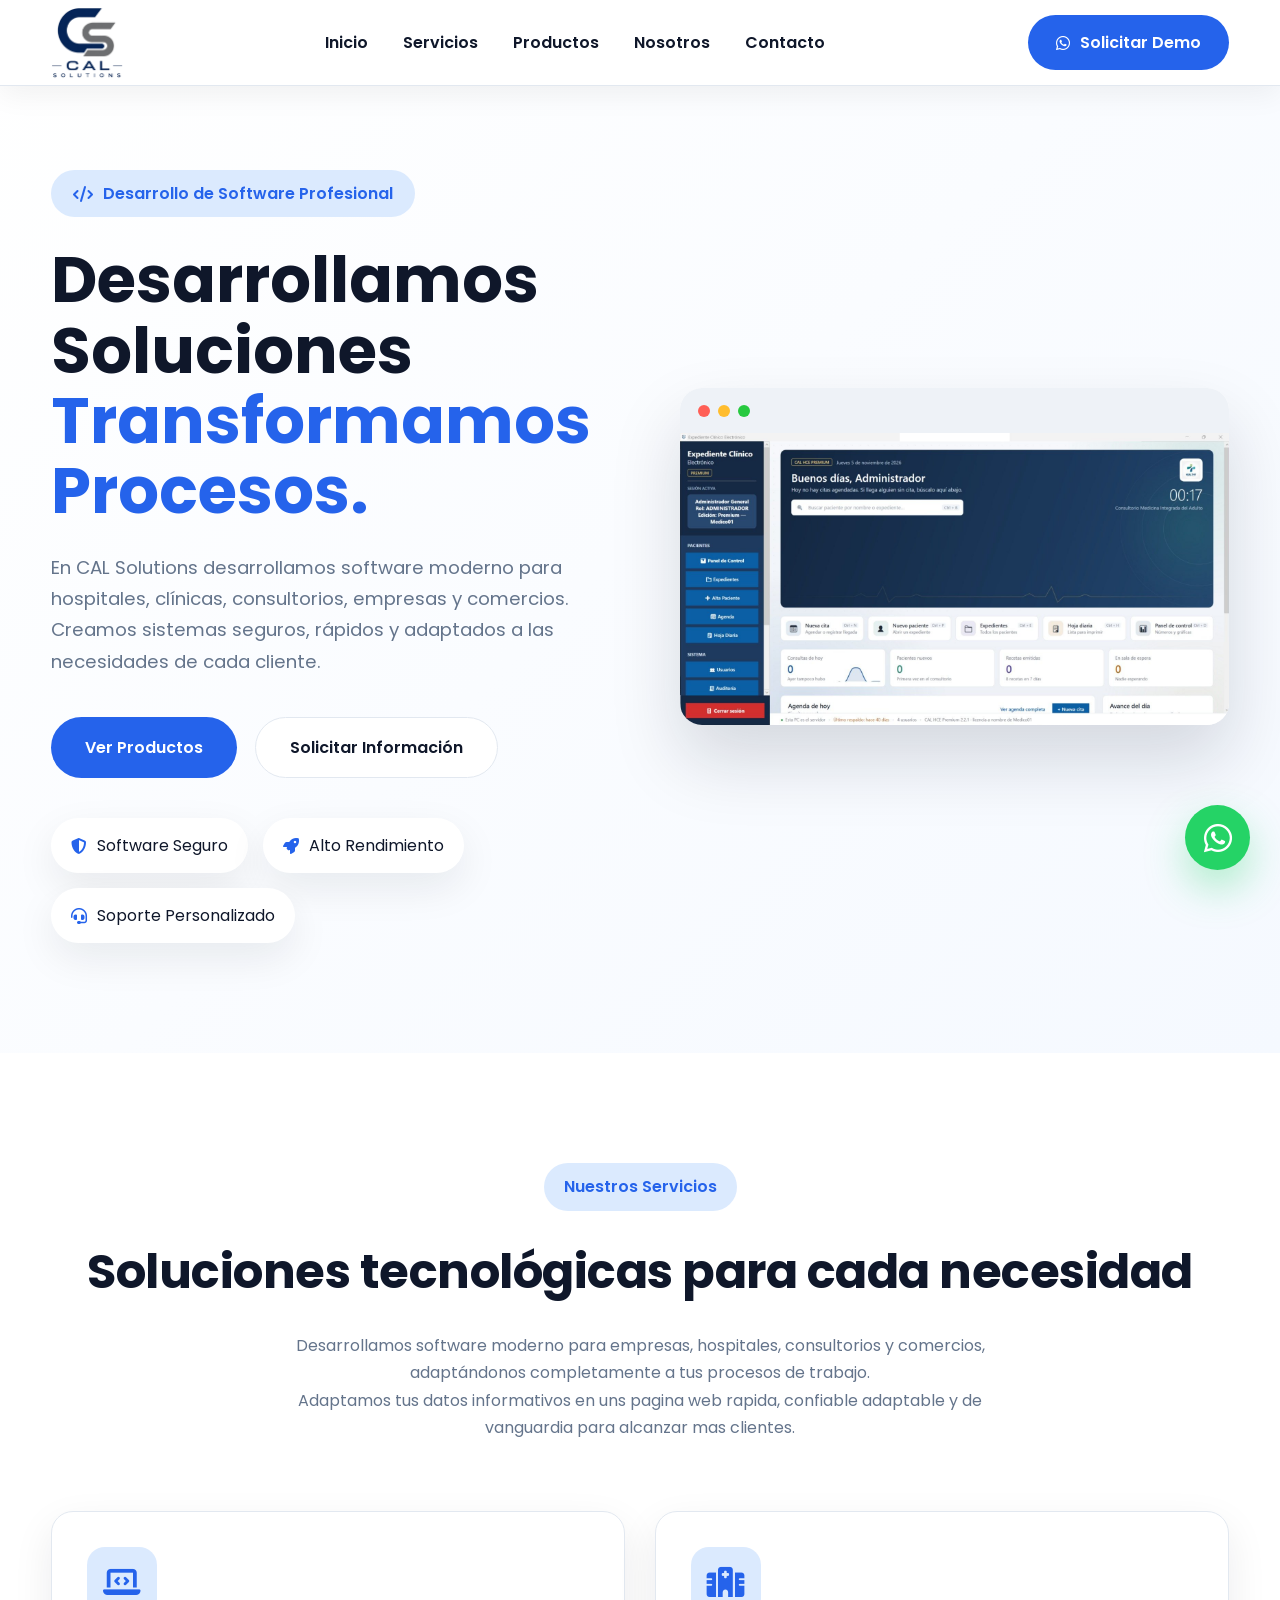
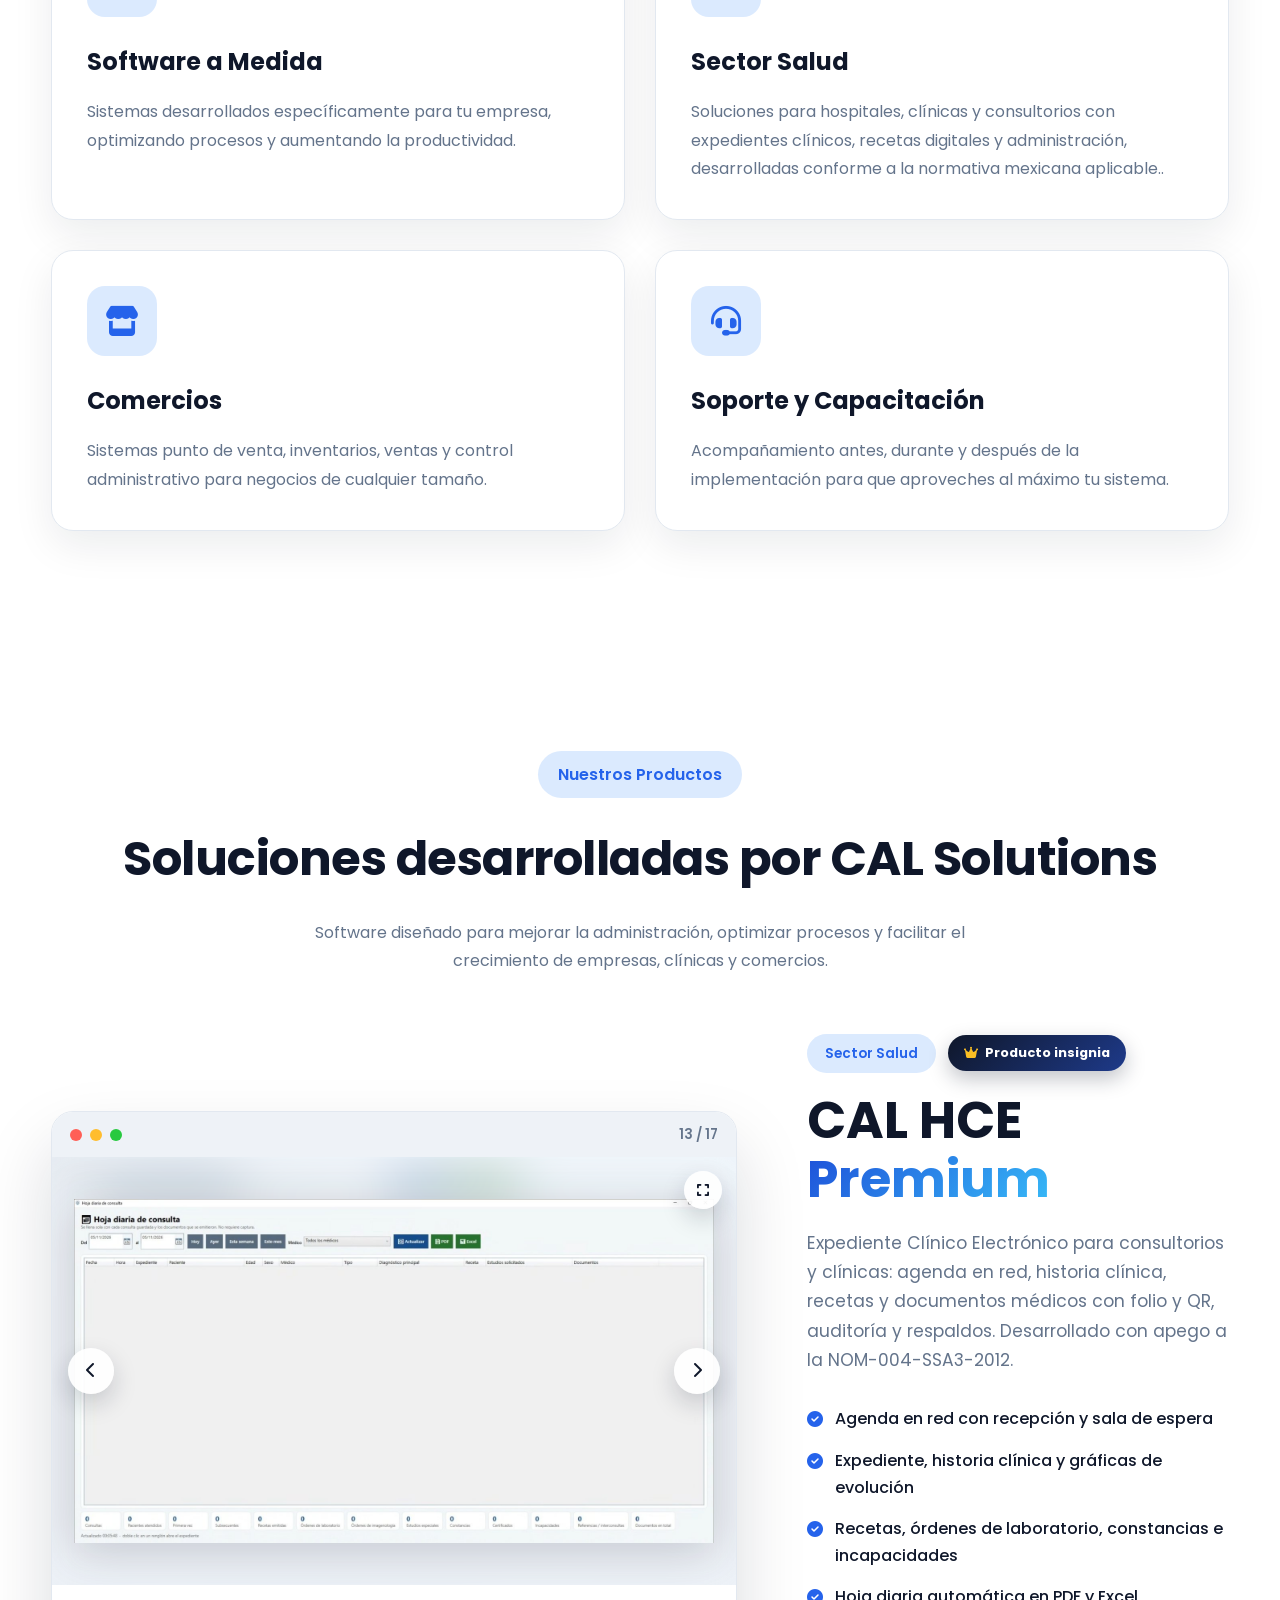
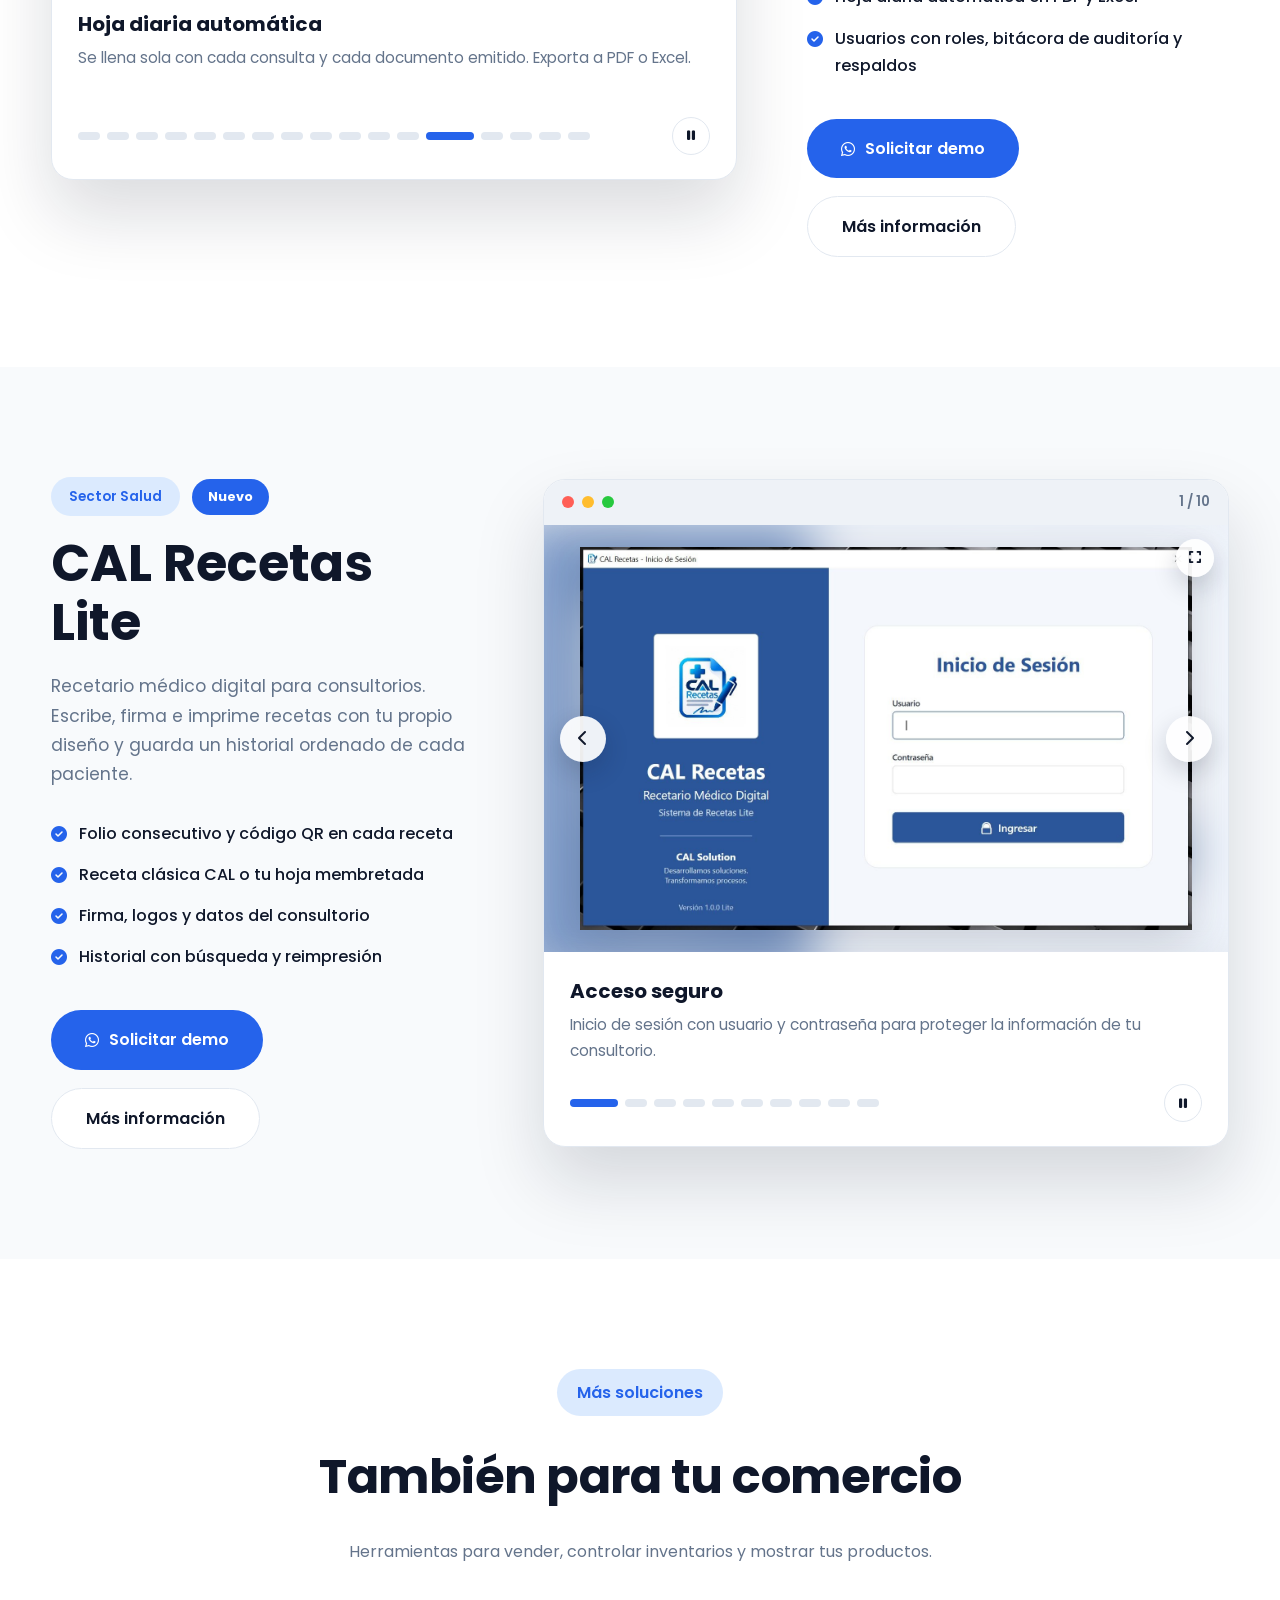
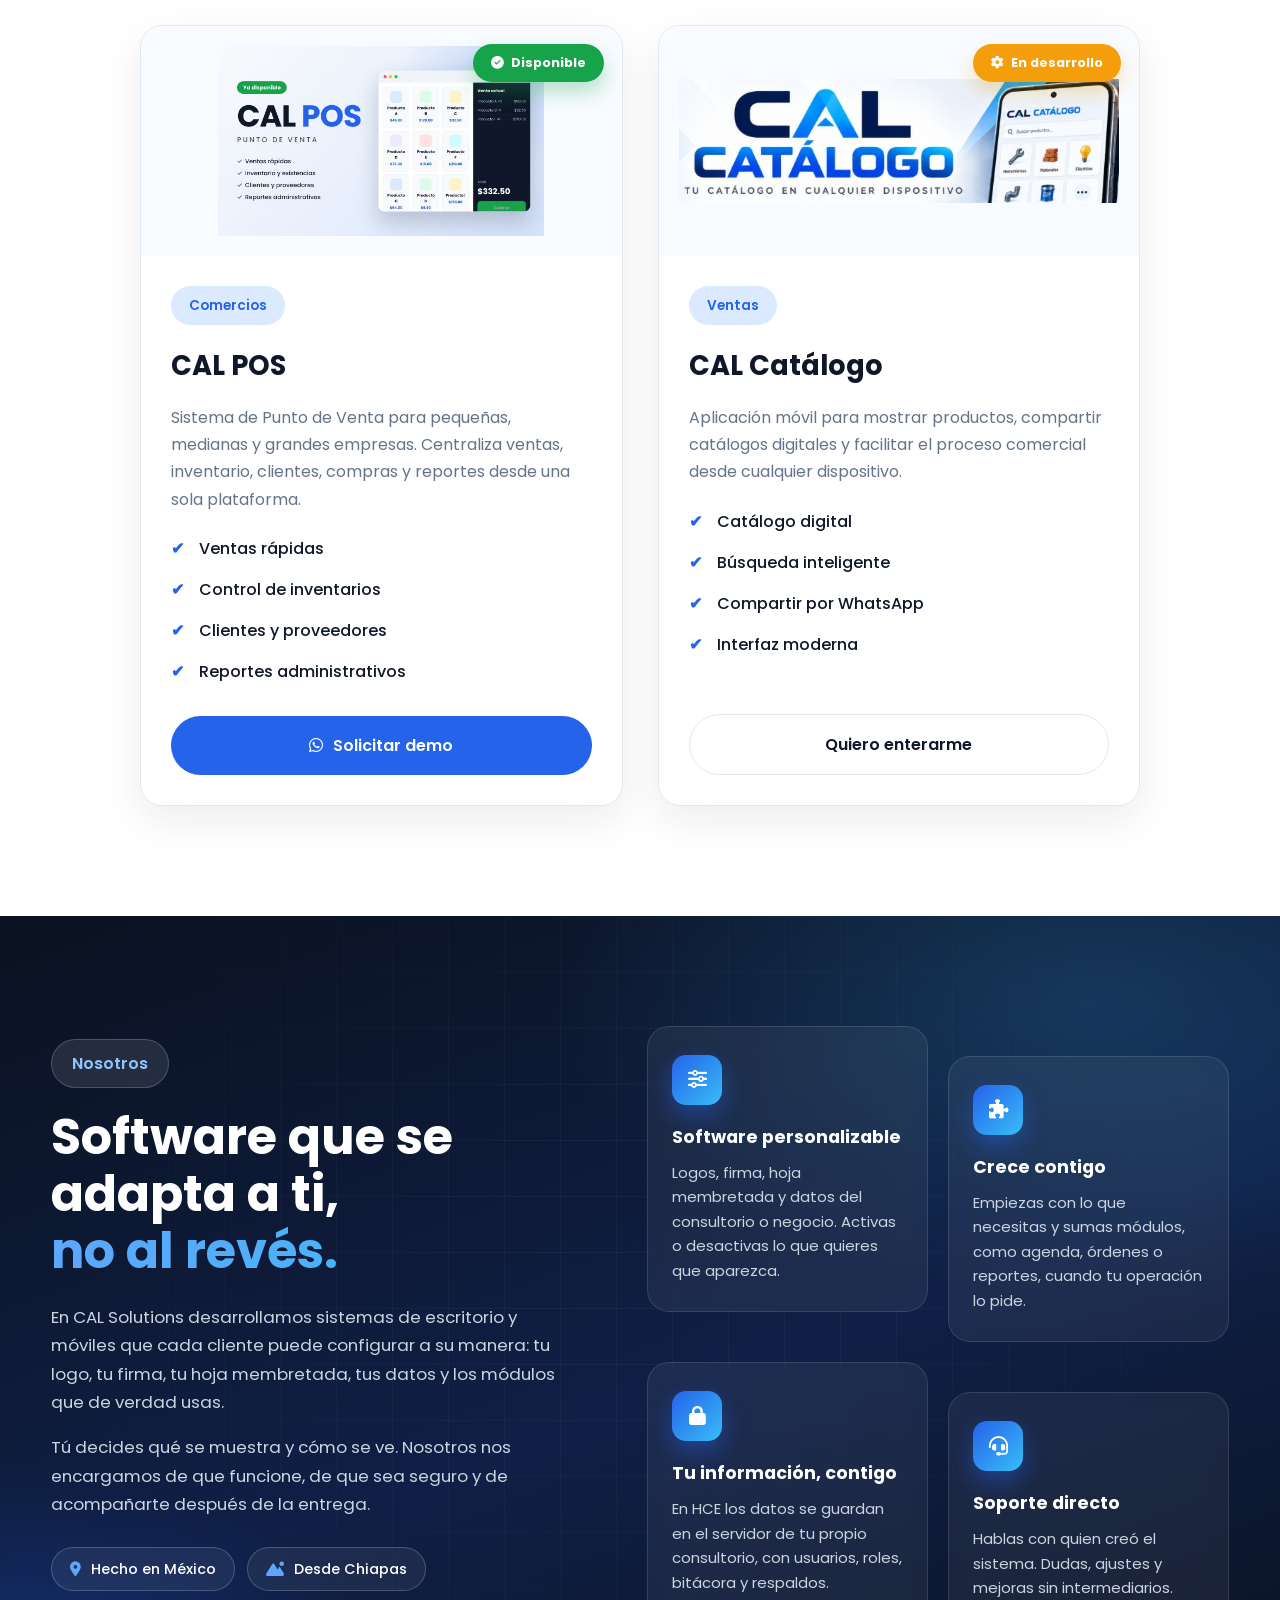
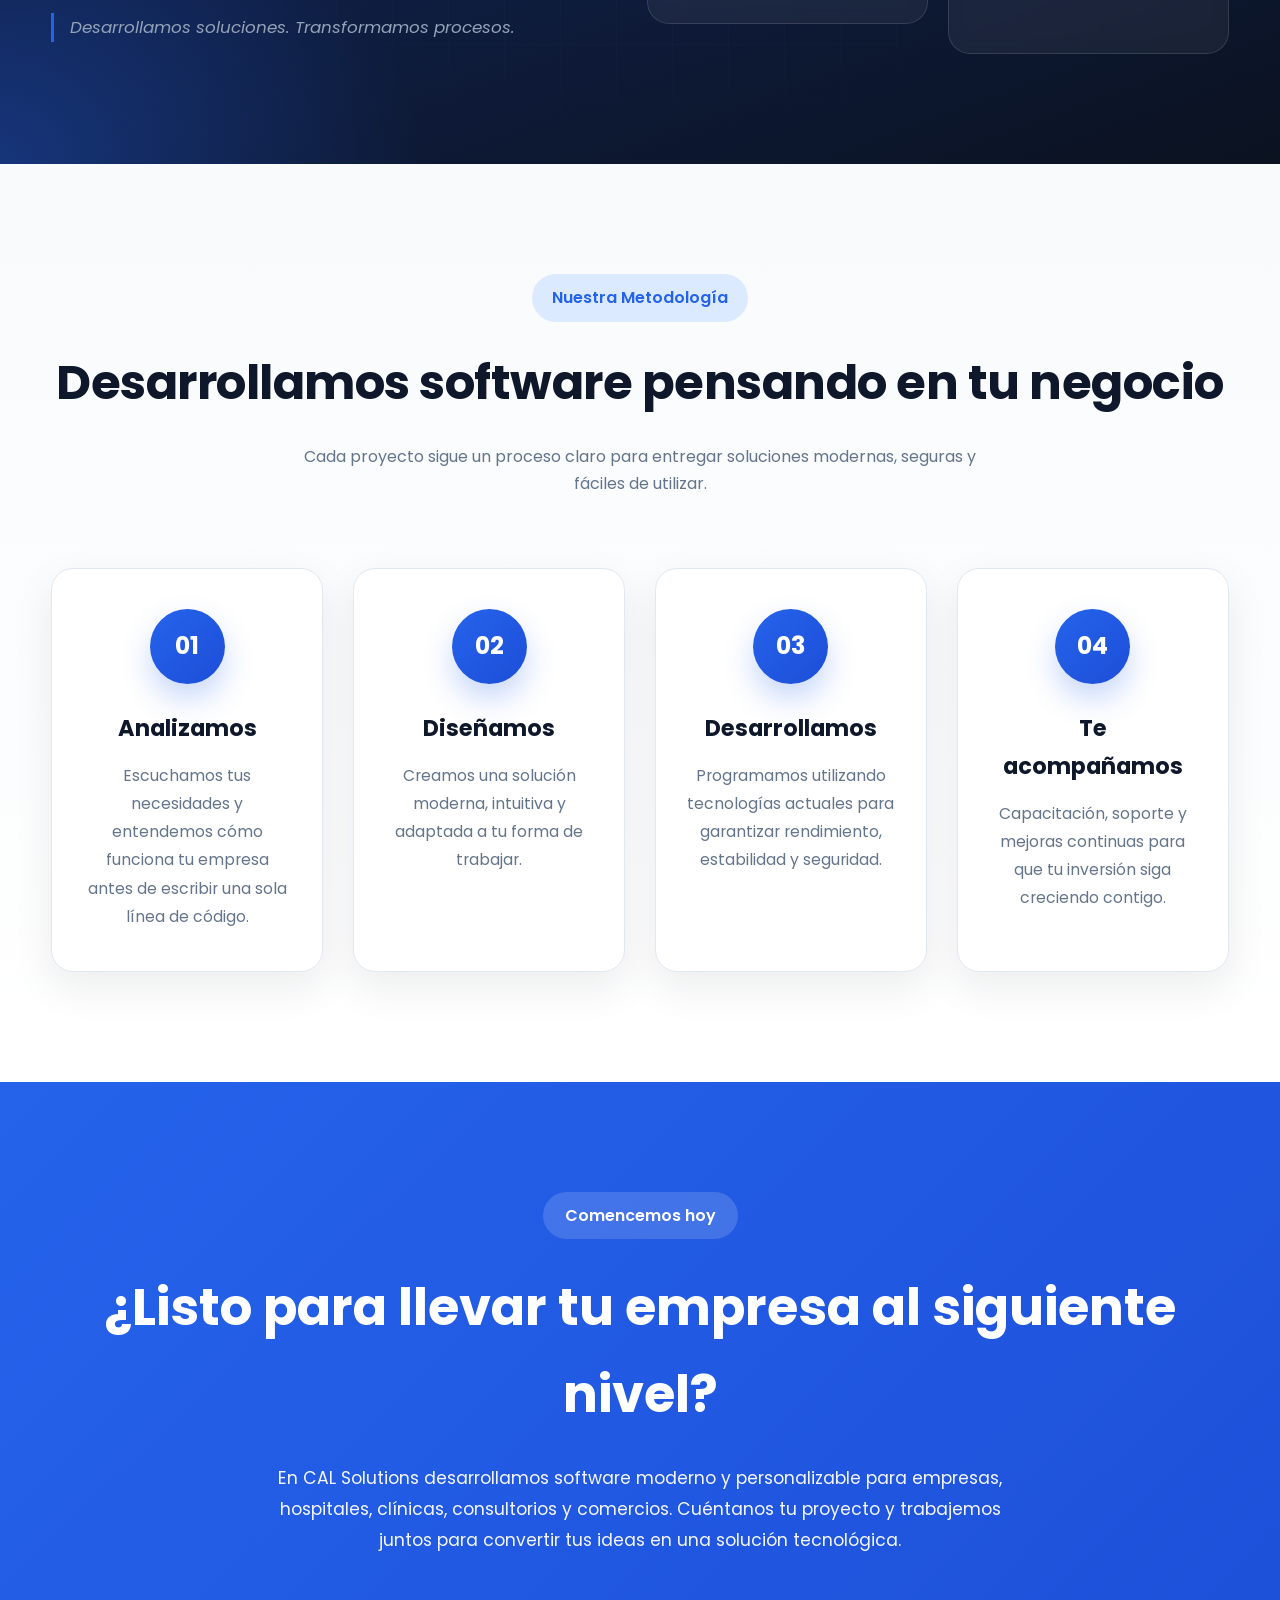
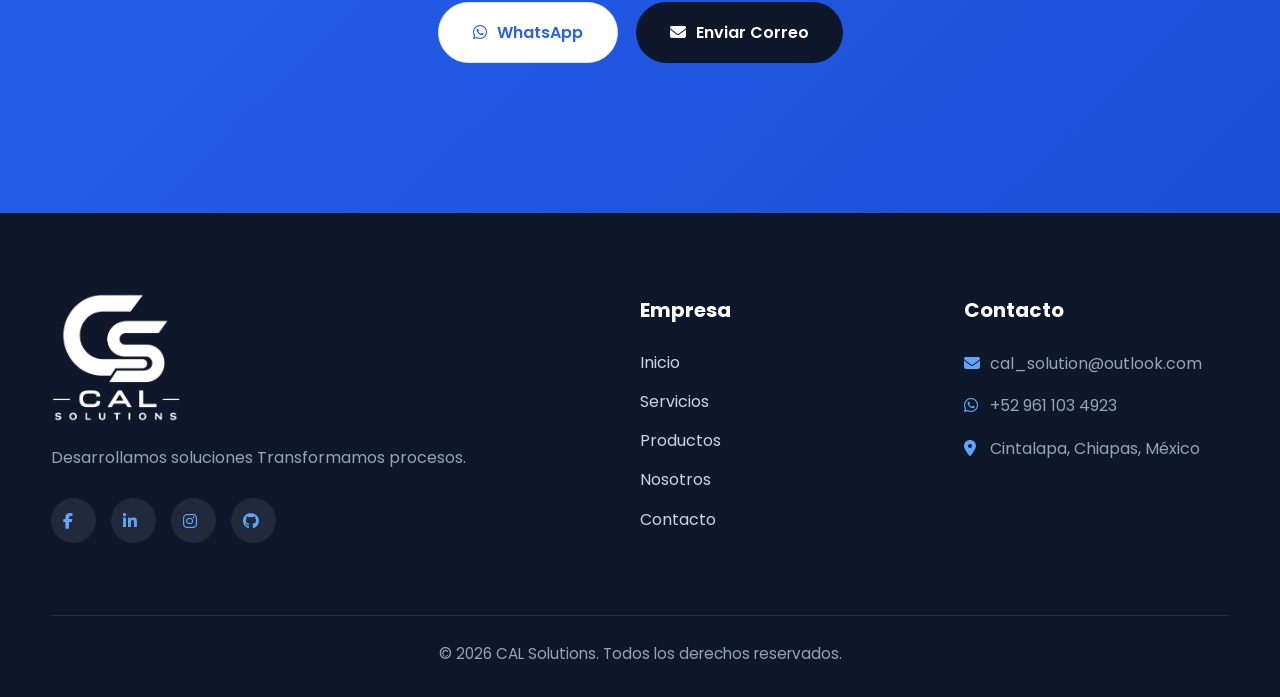
==== commit aa32e836: "Sitio v3: CAL HCE Premium insignia, CAL POS disponible, Catálogo en desarrollo, Nosotros personaliza" ====
--- a/index.html
+++ b/index.html
@@ -1 +1 @@
-<!doctypehtml><html lang="es"><head><meta charset="UTF-8"><meta name="viewport"content="width=device-width,initial-scale=1"><title>CAL Solutions | Desarrollo de Software</title><meta name="description"content="Desarrollamos Soluciones, Transformamos Procesos."><link rel="icon"href="img/favicon.png"><link rel="preconnect"href="https://fonts.googleapis.com"><link rel="preconnect"href="https://fonts.gstatic.com"crossorigin><link href="https://fonts.googleapis.com/css2?family=Poppins:wght@300;400;500;600;700;800&display=swap"rel="stylesheet"><link rel="stylesheet"href="https://cdnjs.cloudflare.com/ajax/libs/font-awesome/6.7.2/css/all.min.css"><link rel="stylesheet"href="estilos.css"></head><body><header id="inicio"><div class="contenedor"><div class="menu"><a href="#inicio"class="logo"><img src="img/logo-cal.png"alt="CAL Solutions"width="72"height="72"></a><nav><a href="#inicio">Inicio</a> <a href="#servicios">Servicios</a> <a href="#productos">Productos</a> <a href="#nosotros">Nosotros</a> <a href="#contacto">Contacto</a></nav><a href="https://wa.me/529611034923"class="btn-header"><i class="fa-brands fa-whatsapp"></i> Solicitar Demo</a></div></div></header><section class="hero"><div class="contenedor"><div class="hero-grid"><div class="hero-texto"><span class="hero-etiqueta"><i class="fa-solid fa-code"></i> Desarrollo de Software Profesional</span><h1>Desarrollamos Soluciones <span>Transformamos Procesos.</span></h1><p>En CAL Solutions desarrollamos software moderno para hospitales, clínicas, consultorios, empresas y comercios. Creamos sistemas seguros, rápidos y adaptados a las necesidades de cada cliente.</p><div class="hero-botones"><a href="#productos"class="btn btn-azul">Ver Productos </a><a href="#contacto"class="btn btn-blanco">Solicitar Información</a></div><div class="hero-datos"><span><i class="fa-solid fa-shield-halved"></i> Software Seguro </span><span><i class="fa-solid fa-rocket"></i> Alto Rendimiento </span><span><i class="fa-solid fa-headset"></i> Soporte Personalizado</span></div></div><div class="hero-imagen"><div class="pantalla"><div class="pantalla-top"><span class="rojo"></span> <span class="amarillo"></span> <span class="verde"></span></div><img src="img/dashboard-principal.jpeg"alt="Sistema CAL Solutions"></div></div></div></div></section><section class="servicios"id="servicios"><div class="contenedor"><div class="titulo"><span class="subtitulo">Nuestros Servicios</span><h2>Soluciones tecnológicas para cada necesidad</h2><p>Desarrollamos software moderno para empresas, hospitales, consultorios y comercios, adaptándonos completamente a tus procesos de trabajo.</p><p>Adaptamos tus datos informativos en uns pagina web rapida, confiable adaptable y de vanguardia para alcanzar mas clientes.</p></div><div class="servicios-grid"><article class="servicio-card"><div class="icono-servicio"><i class="fa-solid fa-laptop-code"></i></div><h3>Software a Medida</h3><p>Sistemas desarrollados específicamente para tu empresa, optimizando procesos y aumentando la productividad.</p></article><article class="servicio-card"><div class="icono-servicio"><i class="fa-solid fa-hospital"></i></div><h3>Sector Salud</h3><p>Soluciones para hospitales, clínicas y consultorios con expedientes clínicos, recetas digitales y administración, desarrolladas conforme a la normativa mexicana aplicable..</p></article><article class="servicio-card"><div class="icono-servicio"><i class="fa-solid fa-store"></i></div><h3>Comercios</h3><p>Sistemas punto de venta, inventarios, ventas y control administrativo para negocios de cualquier tamaño.</p></article><article class="servicio-card"><div class="icono-servicio"><i class="fa-solid fa-headset"></i></div><h3>Soporte y Capacitación</h3><p>Acompañamiento antes, durante y después de la implementación para que aproveches al máximo tu sistema.</p></article></div></div></section><section class="productos"id="productos"><div class="contenedor"><div class="titulo"><span class="subtitulo">Nuestros Productos</span><h2>Soluciones desarrolladas por CAL Solutions</h2><p>Software diseñado para mejorar la administración, optimizar procesos y facilitar el crecimiento de empresas, clínicas y comercios.</p></div><div class="recetas-grid inverso showcase"id="hce"><div class="recetas-visor"><div class="rx-carrusel"role="region"aria-roledescription="carrusel"aria-label="Capturas de CAL HCE"tabindex="0"><div class="pantalla-top"><span class="rojo"></span> <span class="amarillo"></span> <span class="verde"></span> <span class="rx-contador"aria-live="off">1 / 14</span></div><div class="rx-escenario"><figure class="rx-slide activa"style="--fondo:url('img/hce/01-panel.jpg')"data-titulo="Tu panel de control"data-texto="Pacientes, consultas, recetas y expedientes del día, de un solo vistazo."><img src="img/hce/01-panel.jpg"alt="Panel principal de CAL HCE"width="1200"height="760"></figure><figure class="rx-slide"style="--fondo:url('img/hce/02-centro-control.jpg')"data-titulo="Todo bajo control"data-texto="Estado de la base de datos, usuarios, respaldo y calendario en una sola pantalla."><img src="img/hce/02-centro-control.jpg"alt="Centro de control y calendario de CAL HCE"width="1200"height="760"loading="lazy"></figure><figure class="rx-slide"style="--fondo:url('img/hce/03-pacientes.jpg')"data-titulo="Encuentra pacientes al instante"data-texto="Escribe unas letras y localiza el expediente. Sin buscar entre papeles."><img src="img/hce/03-pacientes.jpg"alt="Gestión de pacientes con buscador"width="1200"height="760"loading="lazy"></figure><figure class="rx-slide"style="--fondo:url('img/hce/04-alta-paciente.jpg')"data-titulo="Alta de paciente"data-texto="Identificación, datos personales y número de expediente automático. También para pacientes sin CURP."><img src="img/hce/04-alta-paciente.jpg"alt="Formulario de alta de paciente"width="1200"height="760"loading="lazy"></figure><figure class="rx-slide"style="--fondo:url('img/hce/05-alta-medica.jpg')"data-titulo="Información médica desde el inicio"data-texto="Alergias, enfermedades crónicas y observaciones iniciales quedan registradas desde el primer día."><img src="img/hce/05-alta-medica.jpg"alt="Información médica inicial del paciente"width="1200"height="760"loading="lazy"></figure><figure class="rx-slide"style="--fondo:url('img/hce/06-expediente.jpg')"data-titulo="Expediente clínico electrónico"data-texto="Datos del paciente, tipo de sangre, alergias y última consulta, con acceso directo a nueva consulta e impresión."><img src="img/hce/06-expediente.jpg"alt="Expediente clínico electrónico"width="1200"height="760"loading="lazy"></figure><figure class="rx-slide"style="--fondo:url('img/hce/07-historia-clinica.jpg')"data-titulo="Historia clínica ordenada"data-texto="Antecedentes heredofamiliares, patológicos y no patológicos, y el historial de cada consulta."><img src="img/hce/07-historia-clinica.jpg"alt="Historia clínica del paciente"width="1200"height="760"loading="lazy"></figure><figure class="rx-slide"style="--fondo:url('img/hce/08-recetas-signos.jpg')"data-titulo="Recetas y signos vitales"data-texto="Cada receta con su folio y PDF, y el registro de presión, frecuencia, peso, talla, IMC y glucosa."><img src="img/hce/08-recetas-signos.jpg"alt="Historial de recetas y signos vitales"width="1200"height="760"loading="lazy"></figure><figure class="rx-slide"style="--fondo:url('img/hce/09-graficas.jpg')"data-titulo="Gráficas de evolución"data-texto="Mira cómo cambian el peso, el IMC, la presión y la glucosa a lo largo de las consultas."><img src="img/hce/09-graficas.jpg"alt="Gráficas de evolución clínica"width="1200"height="760"loading="lazy"></figure><figure class="rx-slide"style="--fondo:url('img/hce/10-usuarios.jpg')"data-titulo="Usuarios y roles"data-texto="Da de alta a tu equipo con su rol, cédula y especialidad, cada quien con su propio acceso."><img src="img/hce/10-usuarios.jpg"alt="Alta de usuarios"width="1200"height="760"loading="lazy"></figure><figure class="rx-slide"style="--fondo:url('img/hce/11-auditoria.jpg')"data-titulo="Auditoría del sistema"data-texto="Registro de quién abrió, guardó o generó cada documento, con fecha y hora."><img src="img/hce/11-auditoria.jpg"alt="Auditoría del sistema"width="1200"height="760"loading="lazy"></figure><figure class="rx-slide"style="--fondo:url('img/hce/12-config-medico.jpg')"data-titulo="Datos del médico"data-texto="Información que se usa en recetas y documentos oficiales."><img src="img/hce/12-config-medico.jpg"alt="Configuración del médico"width="1200"height="760"loading="lazy"></figure><figure class="rx-slide"style="--fondo:url('img/hce/13-config-consultorio.jpg')"data-titulo="Datos del consultorio"data-texto="Nombre, dirección y contacto institucional para tus documentos oficiales."><img src="img/hce/13-config-consultorio.jpg"alt="Configuración del consultorio"width="1200"height="760"loading="lazy"></figure><figure class="rx-slide"style="--fondo:url('img/hce/14-config-sistema.jpg')"data-titulo="Respaldos automáticos"data-texto="Elige la carpeta, la frecuencia y deja que el sistema respalde tu información."><img src="img/hce/14-config-sistema.jpg"alt="Configuración del sistema y respaldos"width="1200"height="760"loading="lazy"></figure><button class="rx-flecha rx-prev"type="button"aria-label="Imagen anterior"><i class="fa-solid fa-chevron-left"></i></button> <button class="rx-flecha rx-next"type="button"aria-label="Imagen siguiente"><i class="fa-solid fa-chevron-right"></i></button> <button class="rx-ampliar"type="button"aria-label="Ampliar imagen"><i class="fa-solid fa-expand"></i></button></div><div class="rx-pie"><div class="rx-leyenda"aria-live="polite"><h3></h3><p></p></div><div class="rx-puntos"role="tablist"aria-label="Elegir imagen"></div><button class="rx-pausa"type="button"aria-label="Pausar presentación"><i class="fa-solid fa-pause"></i></button></div></div></div><div class="recetas-texto"><div class="recetas-etiquetas"><span class="categoria">Sector Salud</span> <span class="rx-nuevo rx-insignia">Producto insignia</span></div><h2>CAL HCE</h2><p class="recetas-lead">Sistema de Historia Clínica Electrónica diseñado para hospitales, clínicas y consultorios médicos, desarrollado conforme a la normativa mexicana aplicable.</p><ul class="recetas-lista"><li><i class="fas fa-check-circle"></i> Expediente clínico electrónico</li><li><i class="fas fa-check-circle"></i> Historia clínica, signos vitales y gráficas de evolución</li><li><i class="fas fa-check-circle"></i> Recetas digitales con folio y PDF</li><li><i class="fas fa-check-circle"></i> Usuarios con roles, auditoría y respaldos</li></ul><div class="hero-botones recetas-botones"><a href="https://wa.me/529611034923?text=Hola,%20me%20interesa%20CAL%20HCE"class="btn btn-azul"target="_blank"rel="noopener noreferrer"><i class="fa-brands fa-whatsapp"></i> Solicitar demo </a><a href="#contacto"class="btn btn-blanco">Más información</a></div></div></div></div></section><section class="recetas"id="recetas"><div class="contenedor"><div class="recetas-grid"><div class="recetas-texto"><div class="recetas-etiquetas"><span class="categoria">Sector Salud</span> <span class="rx-nuevo rx-insignia">Producto insignia</span> <span class="rx-nuevo">Nuevo</span></div><h2>CAL Recetas Lite</h2><p class="recetas-lead">Recetario médico digital para consultorios. Escribe, firma e imprime recetas con tu propio diseño y guarda un historial ordenado de cada paciente.</p><ul class="recetas-lista"><li><i class="fas fa-check-circle"></i> Folio consecutivo y código QR en cada receta</li><li><i class="fas fa-check-circle"></i> Receta clásica CAL o tu hoja membretada</li><li><i class="fas fa-check-circle"></i> Firma, logos y datos del consultorio</li><li><i class="fas fa-check-circle"></i> Historial con búsqueda y reimpresión</li></ul><div class="hero-botones recetas-botones"><a href="https://wa.me/529611034923?text=Hola,%20me%20interesa%20CAL%20Recetas%20Lite"class="btn btn-azul"target="_blank"rel="noopener noreferrer"><i class="fa-brands fa-whatsapp"></i> Solicitar demo </a><a href="#contacto"class="btn btn-blanco">Más información</a></div></div><div class="recetas-visor"><div class="rx-carrusel"role="region"aria-roledescription="carrusel"aria-label="Capturas de CAL Recetas Lite"tabindex="0"><div class="pantalla-top"><span class="rojo"></span> <span class="amarillo"></span> <span class="verde"></span> <span class="rx-contador"aria-live="off">1 / 10</span></div><div class="rx-escenario"><figure class="rx-slide activa"style="--fondo:url('img/recetas/01-login.jpg')"data-titulo="Acceso seguro"data-texto="Inicio de sesión con usuario y contraseña para proteger la información de tu consultorio."><img src="img/recetas/01-login.jpg"alt="Pantalla de inicio de sesión de CAL Recetas"width="1200"height="760"></figure><figure class="rx-slide"style="--fondo:url('img/recetas/02-menu.jpg')"data-titulo="Todo a un clic"data-texto="Nueva receta, historial y configuración desde un menú claro, pensado para usarse entre consultas."><img src="img/recetas/02-menu.jpg"alt="Menú principal de CAL Recetas Lite"width="1200"height="760"loading="lazy"></figure><figure class="rx-slide"style="--fondo:url('img/recetas/03-nueva-receta.jpg')"data-titulo="Receta en segundos"data-texto="Captura paciente, diagnóstico y tratamiento en una hoja que se ve igual que se imprime. Incluye botón de dictado."><img src="img/recetas/03-nueva-receta.jpg"alt="Pantalla para crear una nueva receta"width="1200"height="760"loading="lazy"></figure><figure class="rx-slide"style="--fondo:url('img/recetas/04-firma-consultorio.jpg')"data-titulo="Tu firma y tus datos"data-texto="Firma digitalizada, datos del consultorio, horario de atención y folio único en cada receta."><img src="img/recetas/04-firma-consultorio.jpg"alt="Parte inferior de la receta con firma y datos del consultorio"width="1200"height="760"loading="lazy"></figure><figure class="rx-slide"style="--fondo:url('img/recetas/05-pdf.jpg')"data-titulo="PDF listo para imprimir"data-texto="Una receta de aspecto profesional, con código QR y folio consecutivo, lista para entregar al paciente."><img src="img/recetas/05-pdf.jpg"alt="Receta generada en PDF"width="1200"height="760"loading="lazy"></figure><figure class="rx-slide"style="--fondo:url('img/recetas/06-historial.jpg')"data-titulo="Historial con buscador"data-texto="Encuentra cualquier receta escribiendo el nombre del paciente. Ábrela, reimprímela o elimínala."><img src="img/recetas/06-historial.jpg"alt="Historial de recetas con buscador"width="1200"height="760"loading="lazy"></figure><figure class="rx-slide"style="--fondo:url('img/recetas/07-config-medico.jpg')"data-titulo="Configura tus datos"data-texto="Nombre, especialidad, cédulas profesionales y datos del consultorio, capturados una sola vez."><img src="img/recetas/07-config-medico.jpg"alt="Configuración de datos del médico y consultorio"width="1200"height="760"loading="lazy"></figure><figure class="rx-slide"style="--fondo:url('img/recetas/08-config-imagenes.jpg')"data-titulo="Con tu propia imagen"data-texto="Sube tus logos, tu firma o tu hoja membretada. El sistema conserva una copia de cada imagen."><img src="img/recetas/08-config-imagenes.jpg"alt="Configuración de logos, firma y hoja membretada"width="1200"height="760"loading="lazy"></figure><figure class="rx-slide"style="--fondo:url('img/recetas/09-config-receta.jpg')"data-titulo="Tú decides qué mostrar"data-texto="Usa la receta clásica CAL o tu hoja membretada, y marca solo lo que quieres que aparezca."><img src="img/recetas/09-config-receta.jpg"alt="Configuración de qué elementos muestra la receta"width="1200"height="760"loading="lazy"></figure><figure class="rx-slide"style="--fondo:url('img/recetas/10-acerca.jpg')"data-titulo="Soporte directo"data-texto="Desarrollado por CAL Solutions, con contacto directo para dudas, ajustes y mejoras."><img src="img/recetas/10-acerca.jpg"alt="Ventana Acerca de CAL Solutions"width="1200"height="760"loading="lazy"></figure><button class="rx-flecha rx-prev"type="button"aria-label="Imagen anterior"><i class="fa-solid fa-chevron-left"></i></button> <button class="rx-flecha rx-next"type="button"aria-label="Imagen siguiente"><i class="fa-solid fa-chevron-right"></i></button> <button class="rx-ampliar"type="button"aria-label="Ampliar imagen"><i class="fa-solid fa-expand"></i></button></div><div class="rx-pie"><div class="rx-leyenda"aria-live="polite"><h3></h3><p></p></div><div class="rx-puntos"role="tablist"aria-label="Elegir imagen"></div><button class="rx-pausa"type="button"aria-label="Pausar presentación"><i class="fa-solid fa-pause"></i></button></div></div></div></div></div></section><section class="proximamente"id="proximamente"><div class="contenedor"><div class="titulo"><span class="subtitulo">Próximamente</span><h2>Lo que viene en CAL Solutions</h2><p>Estamos desarrollando nuevas herramientas para seguir transformando los procesos de tu negocio.</p></div><div class="productos-grid dos"><article class="producto-card"><div class="producto-img"><img src="img/CAL POS.png"alt="CAL POS"> <span class="estado">Próximamente</span></div><div class="producto-info"><span class="categoria">Comercios</span><h3>CAL POS</h3><p>Sistema de Punto de Venta desarrollado para pequeñas, medianas y grandes empresas. Centraliza ventas, inventario, clientes, compras y reportes desde una sola plataforma.</p><ul><li><i class="fas fa-check-circle"></i> Ventas rápidas</li><li><i class="fas fa-check-circle"></i> Control de inventarios</li><li><i class="fas fa-check-circle"></i> Clientes y proveedores</li><li><i class="fas fa-check-circle"></i> Reportes administrativos</li></ul><a href="#contacto"class="btn btn-azul">Solicitar información</a></div></article><article class="producto-card"><div class="producto-img"><img src="img/Cal Catalogo.png"alt="CAL Catálogo"> <span class="estado">Próximamente</span></div><div class="producto-info"><span class="categoria">Ventas</span><h3>CAL Catálogo</h3><p>Aplicación móvil diseñada para mostrar productos, compartir catálogos digitales y facilitar el proceso comercial desde cualquier dispositivo.</p><ul><li><i class="fas fa-check-circle"></i> Catálogo digital</li><li><i class="fas fa-check-circle"></i> Búsqueda inteligente</li><li><i class="fas fa-check-circle"></i> Compartir por WhatsApp</li><li><i class="fas fa-check-circle"></i> Interfaz moderna</li></ul><a href="#contacto"class="btn btn-azul">Solicitar información</a></div></article></div></div></section><dialog class="rx-modal"aria-label="Imagen ampliada"><button class="rx-cerrar"type="button"aria-label="Cerrar"><i class="fa-solid fa-xmark"></i></button> <img src=""alt=""></dialog><section class="proceso"><div class="contenedor"><div class="titulo"><span class="subtitulo">Nuestra Metodología</span><h2>Desarrollamos software pensando en tu negocio</h2><p>Cada proyecto sigue un proceso claro para entregar soluciones modernas, seguras y fáciles de utilizar.</p></div><div class="proceso-grid"><article class="paso"><div class="numero">01</div><h3>Analizamos</h3><p>Escuchamos tus necesidades y entendemos cómo funciona tu empresa antes de escribir una sola línea de código.</p></article><article class="paso"><div class="numero">02</div><h3>Diseñamos</h3><p>Creamos una solución moderna, intuitiva y adaptada a tu forma de trabajar.</p></article><article class="paso"><div class="numero">03</div><h3>Desarrollamos</h3><p>Programamos utilizando tecnologías actuales para garantizar rendimiento, estabilidad y seguridad.</p></article><article class="paso"><div class="numero">04</div><h3>Te acompañamos</h3><p>Capacitación, soporte y mejoras continuas para que tu inversión siga creciendo contigo.</p></article></div></div></section><section class="cta"id="contacto"><div class="contenedor"><span class="subtitulo">Comencemos hoy</span><h2>¿Listo para llevar tu empresa al siguiente nivel?</h2><p>En CAL Solutions desarrollamos software moderno y a la medida para empresas, hospitales, clínicas, consultorios y comercios. Cuéntanos tu proyecto y trabajemos juntos para convertir tus ideas en una solución tecnológica.</p><div class="hero-botones"><a href="https://wa.me/529611034923"class="btn btn-blanco"><i class="fa-brands fa-whatsapp"></i> WhatsApp </a><a href="mailto:cal_solutions@outlook.com"class="btn btn-azul"><i class="fa-solid fa-envelope"></i> Enviar Correo</a></div></div></section><footer><div class="contenedor"><div class="footer"><div class="footer-col"><img src="img/logo-cal-blanco.png"alt="CAL Solutions"class="footer-logo"><p>Desarrollamos soluciones Transformamos procesos.</p><div class="redes"><a href="https://www.facebook.com/profile.php?id=61594802588001&sk=about"target="_blank"rel="noopener noreferrer"aria-label="Facebook"><i class="fab fa-facebook-f"></i> </a><a href="#"aria-label="LinkedIn"><i class="fab fa-linkedin-in"></i> </a><a href="#"aria-label="Instagram"><i class="fab fa-instagram"></i> </a><a href="#"aria-label="GitHub"><i class="fab fa-github"></i></a></div></div><div class="footer-col"><h3>Empresa</h3><a href="#inicio">Inicio</a> <a href="#servicios">Servicios</a> <a href="#productos">Productos</a> <a href="#contacto">Contacto</a></div><div class="footer-col"><h3>Contacto</h3><p><i class="fa-solid fa-envelope"></i> cal_solutions@outlook.com</p><p><i class="fa-brands fa-whatsapp"></i> +52 961 103 4923</p><p><i class="fa-solid fa-location-dot"></i> Cintalapa, Chiapas, México</p></div></div><div class="copyright">© 2026 CAL Solutions. Todos los derechos reservados.</div></div></footer><a href="https://wa.me/529611034923"class="whatsapp"target="_blank"rel="noopener noreferrer"aria-label="WhatsApp"><i class="fab fa-whatsapp"></i></a><script src="script.min.js"></script><script src="carrusel.js"></script></body></html>+<!DOCTYPE html><html lang="es"><head><meta charset="UTF-8"><meta name="viewport" content="width=device-width,initial-scale=1"><title>CAL Solutions | Desarrollo de Software</title><meta name="description" content="Desarrollamos Soluciones, Transformamos Procesos."><link rel="icon" href="img/favicon.png"><link rel="preconnect" href="https://fonts.googleapis.com"><link rel="preconnect" href="https://fonts.gstatic.com" crossorigin><link href="https://fonts.googleapis.com/css2?family=Poppins:wght@300;400;500;600;700;800&display=swap" rel="stylesheet"><link rel="stylesheet" href="https://cdnjs.cloudflare.com/ajax/libs/font-awesome/6.7.2/css/all.min.css"><link rel="stylesheet" href="estilos.css"></head><body><header id="inicio"><div class="contenedor"><div class="menu"><a href="#inicio" class="logo"><img src="img/logo-cal.png" alt="CAL Solutions" width="72" height="72"></a><nav><a href="#inicio">Inicio</a> <a href="#servicios">Servicios</a> <a href="#productos">Productos</a> <a href="#nosotros">Nosotros</a> <a href="#contacto">Contacto</a></nav><a href="https://wa.me/529611034923" class="btn-header"><i class="fa-brands fa-whatsapp"></i> Solicitar Demo</a></div></div></header><section class="hero"><div class="contenedor"><div class="hero-grid"><div class="hero-texto"><span class="hero-etiqueta"><i class="fa-solid fa-code"></i> Desarrollo de Software Profesional</span><h1>Desarrollamos Soluciones <span>Transformamos Procesos.</span></h1><p>En CAL Solutions desarrollamos software moderno para hospitales, clínicas, consultorios, empresas y comercios. Creamos sistemas seguros, rápidos y adaptados a las necesidades de cada cliente.</p><div class="hero-botones"><a href="#productos" class="btn btn-azul">Ver Productos </a><a href="#contacto" class="btn btn-blanco">Solicitar Información</a></div><div class="hero-datos"><span><i class="fa-solid fa-shield-halved"></i> Software Seguro </span><span><i class="fa-solid fa-rocket"></i> Alto Rendimiento </span><span><i class="fa-solid fa-headset"></i> Soporte Personalizado</span></div></div><div class="hero-imagen"><div class="pantalla"><div class="pantalla-top"><span class="rojo"></span> <span class="amarillo"></span> <span class="verde"></span></div><img src="img/premium/01-panel.jpg" alt="CAL HCE Premium"></div></div></div></div></section><section class="servicios" id="servicios"><div class="contenedor"><div class="titulo"><span class="subtitulo">Nuestros Servicios</span><h2>Soluciones tecnológicas para cada necesidad</h2><p>Desarrollamos software moderno para empresas, hospitales, consultorios y comercios, adaptándonos completamente a tus procesos de trabajo.</p><p>Adaptamos tus datos informativos en uns pagina web rapida, confiable adaptable y de vanguardia para alcanzar mas clientes.</p></div><div class="servicios-grid"><article class="servicio-card"><div class="icono-servicio"><i class="fa-solid fa-laptop-code"></i></div><h3>Software a Medida</h3><p>Sistemas desarrollados específicamente para tu empresa, optimizando procesos y aumentando la productividad.</p></article><article class="servicio-card"><div class="icono-servicio"><i class="fa-solid fa-hospital"></i></div><h3>Sector Salud</h3><p>Soluciones para hospitales, clínicas y consultorios con expedientes clínicos, recetas digitales y administración, desarrolladas conforme a la normativa mexicana aplicable..</p></article><article class="servicio-card"><div class="icono-servicio"><i class="fa-solid fa-store"></i></div><h3>Comercios</h3><p>Sistemas punto de venta, inventarios, ventas y control administrativo para negocios de cualquier tamaño.</p></article><article class="servicio-card"><div class="icono-servicio"><i class="fa-solid fa-headset"></i></div><h3>Soporte y Capacitación</h3><p>Acompañamiento antes, durante y después de la implementación para que aproveches al máximo tu sistema.</p></article></div></div></section><section class="productos" id="productos"><div class="contenedor"><div class="titulo"><span class="subtitulo">Nuestros Productos</span><h2>Soluciones desarrolladas por CAL Solutions</h2><p>Software diseñado para mejorar la administración, optimizar procesos y facilitar el crecimiento de empresas, clínicas y comercios.</p></div><div class="recetas-grid inverso showcase" id="hce"><div class="recetas-visor"><div class="rx-carrusel" role="region" aria-roledescription="carrusel" aria-label="Capturas de CAL HCE Premium" tabindex="0"><div class="pantalla-top"><span class="rojo"></span> <span class="amarillo"></span> <span class="verde"></span> <span class="rx-contador" aria-live="off">1 / 17</span></div><div class="rx-escenario"><figure class="rx-slide activa" style="--fondo:url('img/premium/01-panel.jpg')" data-titulo="Panel de inicio" data-texto="Búsqueda rápida de pacientes, accesos directos con teclado y el resumen de tu día en una sola pantalla."><img src="img/premium/01-panel.jpg" alt="Panel de inicio de CAL HCE Premium" width="1200" height="760"></figure><figure class="rx-slide" style="--fondo:url('img/premium/02-panel-control.jpg')" data-titulo="Panel de control" data-texto="Consultas, recetas, órdenes y documentos del periodo, con indicadores y gráficas filtrables por médico."><img src="img/premium/02-panel-control.jpg" alt="Panel de control con indicadores" width="1200" height="760" loading="lazy"></figure><figure class="rx-slide" style="--fondo:url('img/premium/03-agenda.jpg')" data-titulo="Agenda médica" data-texto="Citas por día, semana o médico, con sala de espera y el estado de cada cita al instante."><img src="img/premium/03-agenda.jpg" alt="Agenda médica" width="1200" height="760" loading="lazy"></figure><figure class="rx-slide" style="--fondo:url('img/premium/04-nueva-cita.jpg')" data-titulo="Nueva cita en segundos" data-texto="Busca al paciente, elige médico, fecha, hora y duración. Recepción y consultorio trabajan en la misma red."><img src="img/premium/04-nueva-cita.jpg" alt="Formulario de nueva cita" width="1200" height="760" loading="lazy"></figure><figure class="rx-slide" style="--fondo:url('img/premium/05-historial-citas.jpg')" data-titulo="Historial de citas" data-texto="Todas las citas de cada paciente, con su estado y observaciones, en un solo lugar."><img src="img/premium/05-historial-citas.jpg" alt="Historial de citas del paciente" width="1200" height="760" loading="lazy"></figure><figure class="rx-slide" style="--fondo:url('img/premium/06-expediente.jpg')" data-titulo="Expediente clínico electrónico" data-texto="Identificación, tipo de sangre, alergias y última consulta a la vista, con acceso directo a nueva consulta."><img src="img/premium/06-expediente.jpg" alt="Expediente clínico electrónico" width="1200" height="760" loading="lazy"></figure><figure class="rx-slide" style="--fondo:url('img/premium/07-historia-clinica.jpg')" data-titulo="Historia clínica ordenada" data-texto="Antecedentes heredofamiliares, patológicos y no patológicos, y el historial de cada consulta."><img src="img/premium/07-historia-clinica.jpg" alt="Historia clínica del paciente" width="1200" height="760" loading="lazy"></figure><figure class="rx-slide" style="--fondo:url('img/premium/08-recetas-signos.jpg')" data-titulo="Recetas y signos vitales" data-texto="Cada receta con su folio y PDF, y el registro de presión, frecuencia, peso, talla, IMC y glucosa."><img src="img/premium/08-recetas-signos.jpg" alt="Historial de recetas y signos vitales" width="1200" height="760" loading="lazy"></figure><figure class="rx-slide" style="--fondo:url('img/premium/09-graficas.jpg')" data-titulo="Gráficas de evolución" data-texto="Mira cómo cambian el peso, el IMC, la presión y la glucosa a lo largo de las consultas."><img src="img/premium/09-graficas.jpg" alt="Gráficas de evolución clínica" width="1200" height="760" loading="lazy"></figure><figure class="rx-slide" style="--fondo:url('img/premium/10-documentos.jpg')" data-titulo="Documentos médicos al instante" data-texto="Receta, órdenes, constancias, certificados, incapacidades, referencias y consentimiento informado con los datos ya capturados."><img src="img/premium/10-documentos.jpg" alt="Panel de documentos médicos" width="1200" height="760" loading="lazy"></figure><figure class="rx-slide" style="--fondo:url('img/premium/11-orden-laboratorio.jpg')" data-titulo="Órdenes de laboratorio" data-texto="Catálogo de estudios por categoría. Agrega los que falten y guárdalos para la próxima vez."><img src="img/premium/11-orden-laboratorio.jpg" alt="Orden de laboratorio" width="1200" height="760" loading="lazy"></figure><figure class="rx-slide" style="--fondo:url('img/premium/12-orden-pdf.jpg')" data-titulo="Documentos con folio y QR" data-texto="PDF profesional con tus datos, firma, folio consecutivo y código QR, listo para entregar."><img src="img/premium/12-orden-pdf.jpg" alt="Orden de laboratorio en PDF" width="1200" height="760" loading="lazy"></figure><figure class="rx-slide" style="--fondo:url('img/premium/13-hoja-diaria.jpg')" data-titulo="Hoja diaria automática" data-texto="Se llena sola con cada consulta y cada documento emitido. Exporta a PDF o Excel."><img src="img/premium/13-hoja-diaria.jpg" alt="Hoja diaria de consulta" width="1200" height="760" loading="lazy"></figure><figure class="rx-slide" style="--fondo:url('img/premium/14-hoja-diaria-pdf.jpg')" data-titulo="Hoja diaria lista para firmar" data-texto="Resumen de consultas, pacientes y documentos del periodo, en un PDF listo para imprimir."><img src="img/premium/14-hoja-diaria-pdf.jpg" alt="Hoja diaria en PDF" width="1200" height="760" loading="lazy"></figure><figure class="rx-slide" style="--fondo:url('img/premium/15-usuarios.jpg')" data-titulo="Usuarios y roles" data-texto="Da de alta a tu equipo con su rol, cédula y especialidad. Cada quien con su propio acceso."><img src="img/premium/15-usuarios.jpg" alt="Alta de usuarios" width="1200" height="760" loading="lazy"></figure><figure class="rx-slide" style="--fondo:url('img/premium/16-auditoria.jpg')" data-titulo="Bitácora de auditoría" data-texto="Registro de quién abrió, guardó o generó cada documento, con fecha y hora."><img src="img/premium/16-auditoria.jpg" alt="Auditoría del sistema" width="1200" height="760" loading="lazy"></figure><figure class="rx-slide" style="--fondo:url('img/premium/17-acerca.jpg')" data-titulo="Con apego normativo" data-texto="Desarrollado con apego a la NOM-004-SSA3-2012 y con la NOM-024-SSA3-2012 como referencia."><img src="img/premium/17-acerca.jpg" alt="Apego normativo y qué incluye CAL HCE" width="1200" height="760" loading="lazy"></figure><button class="rx-flecha rx-prev" type="button" aria-label="Imagen anterior"><i class="fa-solid fa-chevron-left"></i></button> <button class="rx-flecha rx-next" type="button" aria-label="Imagen siguiente"><i class="fa-solid fa-chevron-right"></i></button> <button class="rx-ampliar" type="button" aria-label="Ampliar imagen"><i class="fa-solid fa-expand"></i></button></div><div class="rx-pie"><div class="rx-leyenda" aria-live="polite"><h3></h3><p></p></div><div class="rx-puntos" role="tablist" aria-label="Elegir imagen"></div><button class="rx-pausa" type="button" aria-label="Pausar presentación"><i class="fa-solid fa-pause"></i></button></div></div></div><div class="recetas-texto"><div class="recetas-etiquetas"><span class="categoria">Sector Salud</span> <span class="rx-nuevo rx-insignia"><i class="fa-solid fa-crown"></i> Producto insignia</span></div><h2>CAL HCE <span class="premium-txt">Premium</span></h2><p class="recetas-lead">Expediente Clínico Electrónico para consultorios y clínicas: agenda en red, historia clínica, recetas y documentos médicos con folio y QR, auditoría y respaldos. Desarrollado con apego a la NOM-004-SSA3-2012.</p><ul class="recetas-lista"><li><i class="fas fa-check-circle"></i> Agenda en red con recepción y sala de espera</li><li><i class="fas fa-check-circle"></i> Expediente, historia clínica y gráficas de evolución</li><li><i class="fas fa-check-circle"></i> Recetas, órdenes de laboratorio, constancias e incapacidades</li><li><i class="fas fa-check-circle"></i> Hoja diaria automática en PDF y Excel</li><li><i class="fas fa-check-circle"></i> Usuarios con roles, bitácora de auditoría y respaldos</li></ul><div class="hero-botones recetas-botones"><a href="https://wa.me/529611034923?text=Hola,%20me%20interesa%20CAL%20HCE%20Premium" class="btn btn-azul" target="_blank" rel="noopener noreferrer"><i class="fa-brands fa-whatsapp"></i> Solicitar demo </a><a href="#contacto" class="btn btn-blanco">Más información</a></div></div></div></div></section><section class="recetas" id="recetas"><div class="contenedor"><div class="recetas-grid"><div class="recetas-texto"><div class="recetas-etiquetas"><span class="categoria">Sector Salud</span> <span class="rx-nuevo">Nuevo</span></div><h2>CAL Recetas Lite</h2><p class="recetas-lead">Recetario médico digital para consultorios. Escribe, firma e imprime recetas con tu propio diseño y guarda un historial ordenado de cada paciente.</p><ul class="recetas-lista"><li><i class="fas fa-check-circle"></i> Folio consecutivo y código QR en cada receta</li><li><i class="fas fa-check-circle"></i> Receta clásica CAL o tu hoja membretada</li><li><i class="fas fa-check-circle"></i> Firma, logos y datos del consultorio</li><li><i class="fas fa-check-circle"></i> Historial con búsqueda y reimpresión</li></ul><div class="hero-botones recetas-botones"><a href="https://wa.me/529611034923?text=Hola,%20me%20interesa%20CAL%20Recetas%20Lite" class="btn btn-azul" target="_blank" rel="noopener noreferrer"><i class="fa-brands fa-whatsapp"></i> Solicitar demo </a><a href="#contacto" class="btn btn-blanco">Más información</a></div></div><div class="recetas-visor"><div class="rx-carrusel" role="region" aria-roledescription="carrusel" aria-label="Capturas de CAL Recetas Lite" tabindex="0"><div class="pantalla-top"><span class="rojo"></span> <span class="amarillo"></span> <span class="verde"></span> <span class="rx-contador" aria-live="off">1 / 10</span></div><div class="rx-escenario"><figure class="rx-slide activa" style="--fondo:url('img/recetas/01-login.jpg')" data-titulo="Acceso seguro" data-texto="Inicio de sesión con usuario y contraseña para proteger la información de tu consultorio."><img src="img/recetas/01-login.jpg" alt="Pantalla de inicio de sesión de CAL Recetas" width="1200" height="760"></figure><figure class="rx-slide" style="--fondo:url('img/recetas/02-menu.jpg')" data-titulo="Todo a un clic" data-texto="Nueva receta, historial y configuración desde un menú claro, pensado para usarse entre consultas."><img src="img/recetas/02-menu.jpg" alt="Menú principal de CAL Recetas Lite" width="1200" height="760" loading="lazy"></figure><figure class="rx-slide" style="--fondo:url('img/recetas/03-nueva-receta.jpg')" data-titulo="Receta en segundos" data-texto="Captura paciente, diagnóstico y tratamiento en una hoja que se ve igual que se imprime. Incluye botón de dictado."><img src="img/recetas/03-nueva-receta.jpg" alt="Pantalla para crear una nueva receta" width="1200" height="760" loading="lazy"></figure><figure class="rx-slide" style="--fondo:url('img/recetas/04-firma-consultorio.jpg')" data-titulo="Tu firma y tus datos" data-texto="Firma digitalizada, datos del consultorio, horario de atención y folio único en cada receta."><img src="img/recetas/04-firma-consultorio.jpg" alt="Parte inferior de la receta con firma y datos del consultorio" width="1200" height="760" loading="lazy"></figure><figure class="rx-slide" style="--fondo:url('img/recetas/05-pdf.jpg')" data-titulo="PDF listo para imprimir" data-texto="Una receta de aspecto profesional, con código QR y folio consecutivo, lista para entregar al paciente."><img src="img/recetas/05-pdf.jpg" alt="Receta generada en PDF" width="1200" height="760" loading="lazy"></figure><figure class="rx-slide" style="--fondo:url('img/recetas/06-historial.jpg')" data-titulo="Historial con buscador" data-texto="Encuentra cualquier receta escribiendo el nombre del paciente. Ábrela, reimprímela o elimínala."><img src="img/recetas/06-historial.jpg" alt="Historial de recetas con buscador" width="1200" height="760" loading="lazy"></figure><figure class="rx-slide" style="--fondo:url('img/recetas/07-config-medico.jpg')" data-titulo="Configura tus datos" data-texto="Nombre, especialidad, cédulas profesionales y datos del consultorio, capturados una sola vez."><img src="img/recetas/07-config-medico.jpg" alt="Configuración de datos del médico y consultorio" width="1200" height="760" loading="lazy"></figure><figure class="rx-slide" style="--fondo:url('img/recetas/08-config-imagenes.jpg')" data-titulo="Con tu propia imagen" data-texto="Sube tus logos, tu firma o tu hoja membretada. El sistema conserva una copia de cada imagen."><img src="img/recetas/08-config-imagenes.jpg" alt="Configuración de logos, firma y hoja membretada" width="1200" height="760" loading="lazy"></figure><figure class="rx-slide" style="--fondo:url('img/recetas/09-config-receta.jpg')" data-titulo="Tú decides qué mostrar" data-texto="Usa la receta clásica CAL o tu hoja membretada, y marca solo lo que quieres que aparezca."><img src="img/recetas/09-config-receta.jpg" alt="Configuración de qué elementos muestra la receta" width="1200" height="760" loading="lazy"></figure><figure class="rx-slide" style="--fondo:url('img/recetas/10-acerca.jpg')" data-titulo="Soporte directo" data-texto="Desarrollado por CAL Solutions, con contacto directo para dudas, ajustes y mejoras."><img src="img/recetas/10-acerca.jpg" alt="Ventana Acerca de CAL Solutions" width="1200" height="760" loading="lazy"></figure><button class="rx-flecha rx-prev" type="button" aria-label="Imagen anterior"><i class="fa-solid fa-chevron-left"></i></button> <button class="rx-flecha rx-next" type="button" aria-label="Imagen siguiente"><i class="fa-solid fa-chevron-right"></i></button> <button class="rx-ampliar" type="button" aria-label="Ampliar imagen"><i class="fa-solid fa-expand"></i></button></div><div class="rx-pie"><div class="rx-leyenda" aria-live="polite"><h3></h3><p></p></div><div class="rx-puntos" role="tablist" aria-label="Elegir imagen"></div><button class="rx-pausa" type="button" aria-label="Pausar presentación"><i class="fa-solid fa-pause"></i></button></div></div></div></div></div></section><dialog class="rx-modal" aria-label="Imagen ampliada"><button class="rx-cerrar" type="button" aria-label="Cerrar"><i class="fa-solid fa-xmark"></i></button> <img src="" alt=""></dialog><section class="mas" id="mas-soluciones"><div class="contenedor"><div class="titulo"><span class="subtitulo">Más soluciones</span><h2>También para tu comercio</h2><p>Herramientas para vender, controlar inventarios y mostrar tus productos.</p></div><div class="productos-grid dos"><article class="producto-card"><div class="producto-img"><img src="img/pos-disponible.jpg" alt="CAL POS punto de venta" loading="lazy"> <span class="estado disponible"><i class="fa-solid fa-circle-check"></i> Disponible</span></div><div class="producto-info"><span class="categoria">Comercios</span><h3>CAL POS</h3><p>Sistema de Punto de Venta para pequeñas, medianas y grandes empresas. Centraliza ventas, inventario, clientes, compras y reportes desde una sola plataforma.</p><ul><li>Ventas rápidas</li><li>Control de inventarios</li><li>Clientes y proveedores</li><li>Reportes administrativos</li></ul><a href="https://wa.me/529611034923?text=Hola,%20me%20interesa%20CAL%20POS" class="btn btn-azul" target="_blank" rel="noopener noreferrer"><i class="fa-brands fa-whatsapp"></i> Solicitar demo</a></div></article><article class="producto-card"><div class="producto-img"><img src="img/catalogo-desarrollo.jpg" alt="CAL Catálogo" loading="lazy"> <span class="estado desarrollo"><i class="fa-solid fa-gear"></i> En desarrollo</span></div><div class="producto-info"><span class="categoria">Ventas</span><h3>CAL Catálogo</h3><p>Aplicación móvil para mostrar productos, compartir catálogos digitales y facilitar el proceso comercial desde cualquier dispositivo.</p><ul><li>Catálogo digital</li><li>Búsqueda inteligente</li><li>Compartir por WhatsApp</li><li>Interfaz moderna</li></ul><a href="#contacto" class="btn btn-blanco">Quiero enterarme</a></div></article></div></div></section><section class="nosotros" id="nosotros"><div class="contenedor"><div class="nosotros-grid"><div class="nosotros-texto"><span class="subtitulo subtitulo-oscuro">Nosotros</span><h2>Software que se adapta a ti, <span>no al revés.</span></h2><p>En CAL Solutions desarrollamos sistemas de escritorio y móviles que cada cliente puede configurar a su manera: tu logo, tu firma, tu hoja membretada, tus datos y los módulos que de verdad usas.</p><p>Tú decides qué se muestra y cómo se ve. Nosotros nos encargamos de que funcione, de que sea seguro y de acompañarte después de la entrega.</p><div class="nosotros-sellos"><span><i class="fa-solid fa-location-dot"></i> Hecho en México</span> <span><i class="fa-solid fa-mountain-sun"></i> Desde Chiapas</span></div><p class="nosotros-lema">Desarrollamos soluciones. Transformamos procesos.</p></div><div class="nosotros-cards"><article class="n-card"><div class="n-icono"><i class="fa-solid fa-sliders"></i></div><h3>Software personalizable</h3><p>Logos, firma, hoja membretada y datos del consultorio o negocio. Activas o desactivas lo que quieres que aparezca.</p></article><article class="n-card"><div class="n-icono"><i class="fa-solid fa-puzzle-piece"></i></div><h3>Crece contigo</h3><p>Empiezas con lo que necesitas y sumas módulos, como agenda, órdenes o reportes, cuando tu operación lo pide.</p></article><article class="n-card"><div class="n-icono"><i class="fa-solid fa-lock"></i></div><h3>Tu información, contigo</h3><p>En HCE los datos se guardan en el servidor de tu propio consultorio, con usuarios, roles, bitácora y respaldos.</p></article><article class="n-card"><div class="n-icono"><i class="fa-solid fa-headset"></i></div><h3>Soporte directo</h3><p>Hablas con quien creó el sistema. Dudas, ajustes y mejoras sin intermediarios.</p></article></div></div></div></section><section class="proceso"><div class="contenedor"><div class="titulo"><span class="subtitulo">Nuestra Metodología</span><h2>Desarrollamos software pensando en tu negocio</h2><p>Cada proyecto sigue un proceso claro para entregar soluciones modernas, seguras y fáciles de utilizar.</p></div><div class="proceso-grid"><article class="paso"><div class="numero">01</div><h3>Analizamos</h3><p>Escuchamos tus necesidades y entendemos cómo funciona tu empresa antes de escribir una sola línea de código.</p></article><article class="paso"><div class="numero">02</div><h3>Diseñamos</h3><p>Creamos una solución moderna, intuitiva y adaptada a tu forma de trabajar.</p></article><article class="paso"><div class="numero">03</div><h3>Desarrollamos</h3><p>Programamos utilizando tecnologías actuales para garantizar rendimiento, estabilidad y seguridad.</p></article><article class="paso"><div class="numero">04</div><h3>Te acompañamos</h3><p>Capacitación, soporte y mejoras continuas para que tu inversión siga creciendo contigo.</p></article></div></div></section><section class="cta" id="contacto"><div class="contenedor"><span class="subtitulo">Comencemos hoy</span><h2>¿Listo para llevar tu empresa al siguiente nivel?</h2><p>En CAL Solutions desarrollamos software moderno y personalizable para empresas, hospitales, clínicas, consultorios y comercios. Cuéntanos tu proyecto y trabajemos juntos para convertir tus ideas en una solución tecnológica.</p><div class="hero-botones"><a href="https://wa.me/529611034923" class="btn btn-blanco"><i class="fa-brands fa-whatsapp"></i> WhatsApp </a><a href="mailto:cal_solution@outlook.com" class="btn btn-azul"><i class="fa-solid fa-envelope"></i> Enviar Correo</a></div></div></section><footer><div class="contenedor"><div class="footer"><div class="footer-col"><img src="img/logo-cal-blanco.png" alt="CAL Solutions" class="footer-logo"><p>Desarrollamos soluciones Transformamos procesos.</p><div class="redes"><a href="https://www.facebook.com/profile.php?id=61594802588001&sk=about" target="_blank" rel="noopener noreferrer" aria-label="Facebook"><i class="fab fa-facebook-f"></i> </a><a href="#" aria-label="LinkedIn"><i class="fab fa-linkedin-in"></i> </a><a href="#" aria-label="Instagram"><i class="fab fa-instagram"></i> </a><a href="#" aria-label="GitHub"><i class="fab fa-github"></i></a></div></div><div class="footer-col"><h3>Empresa</h3><a href="#inicio">Inicio</a> <a href="#servicios">Servicios</a> <a href="#productos">Productos</a> <a href="#nosotros">Nosotros</a> <a href="#contacto">Contacto</a></div><div class="footer-col"><h3>Contacto</h3><p><i class="fa-solid fa-envelope"></i> cal_solution@outlook.com</p><p><i class="fa-brands fa-whatsapp"></i> +52 961 103 4923</p><p><i class="fa-solid fa-location-dot"></i> Cintalapa, Chiapas, México</p></div></div><div class="copyright">© 2026 CAL Solutions. Todos los derechos reservados.</div></div></footer><a href="https://wa.me/529611034923" class="whatsapp" target="_blank" rel="noopener noreferrer" aria-label="WhatsApp"><i class="fab fa-whatsapp"></i></a><script src="script.js"></script><script src="carrusel.js"></script></body></html>
--- a/estilos.css
+++ b/estilos.css
@@ -1 +1 @@
-*{margin:0;padding:0;box-sizing:border-box}html{scroll-behavior:smooth}:root{--azul:#2563EB;--azul-hover:#1D4ED8;--azul-claro:#DBEAFE;--oscuro:#0F172A;--gris:#64748B;--claro:#F8FAFC;--blanco:#FFFFFF;--borde:#E2E8F0;--radio:20px;--sombra:0 15px 40px rgba(15,23,42,.08);--sombra-hover:0 25px 60px rgba(37,99,235,.15);--transicion:.30s ease}body{font-family:Poppins,sans-serif;background:var(--claro);color:var(--oscuro);line-height:1.7;overflow-x:hidden}img{display:block;max-width:100%}a{text-decoration:none;color:inherit}section{padding:110px 0}.contenedor{width:min(92%,1280px);margin:auto}header{position:fixed;inset:0 0 auto 0;background:rgba(255,255,255,.9);backdrop-filter:blur(14px);border-bottom:1px solid var(--borde);z-index:1000}.menu{height:85px;display:flex;justify-content:space-between;align-items:center;gap:40px}.logo img{height:72px;width:auto}nav{display:flex;gap:35px}nav a{font-weight:600;color:var(--oscuro);transition:var(--transicion);position:relative}nav a:hover{color:var(--azul)}nav a::after{content:"";position:absolute;left:0;bottom:-8px;width:0;height:3px;background:var(--azul);transition:var(--transicion)}nav a:hover::after{width:100%}.btn,.btn-header{display:inline-flex;align-items:center;justify-content:center;gap:10px;border-radius:50px;transition:.3s;font-weight:600}.btn{padding:16px 34px}.btn-header{padding:14px 28px;background:var(--azul);color:#fff}.btn-header:hover{background:var(--azul-hover)}.btn-azul{background:var(--azul);color:#fff}.btn-azul:hover{transform:translateY(-4px)}.btn-blanco{background:#fff;color:var(--oscuro);border:1px solid var(--borde)}.btn-blanco:hover{transform:translateY(-4px)}.hero{min-height:100vh;display:flex;align-items:center;padding-top:170px;background:linear-gradient(135deg,#fff,#f5f9ff)}.hero-grid{display:grid;grid-template-columns:1fr 1fr;gap:80px;align-items:center}.hero-etiqueta{display:inline-flex;align-items:center;gap:10px;padding:10px 22px;background:var(--azul-claro);color:var(--azul);border-radius:50px;font-weight:600;margin-bottom:28px}.hero-texto h1{font-size:clamp(3rem,5vw,4.7rem);line-height:1.1;margin-bottom:25px}.hero-texto h1 span{color:var(--azul)}.hero-texto p{font-size:1.15rem;color:var(--gris);max-width:600px}.hero-botones{display:flex;gap:18px;margin:40px 0;flex-wrap:wrap}.hero-datos{display:flex;gap:15px;flex-wrap:wrap}.hero-datos span{background:#fff;padding:14px 20px;border-radius:50px;box-shadow:var(--sombra);display:flex;gap:10px;align-items:center}.hero-datos i{color:var(--azul)}.hero-imagen{display:flex;justify-content:center}.pantalla{background:#fff;border-radius:22px;overflow:hidden;box-shadow:0 35px 70px rgba(15,23,42,.15);transition:.35s}.pantalla:hover{transform:translateY(-8px)}.pantalla-top{height:45px;display:flex;align-items:center;gap:8px;padding:0 18px;background:#eef2f7}.amarillo,.rojo,.verde{width:12px;height:12px;border-radius:50%}.rojo{background:#ff5f56}.amarillo{background:#ffbd2e}.verde{background:#27c93f}.pantalla img{display:block}.servicios{background:#fff}.titulo{text-align:center;margin-bottom:60px}.subtitulo{display:inline-block;padding:10px 20px;background:var(--azul-claro);color:var(--azul);border-radius:50px;font-weight:600;margin-bottom:20px}.titulo h2{font-size:clamp(2rem,4vw,3rem);margin-bottom:20px}.titulo p{max-width:700px;margin:auto;color:var(--gris)}.servicios-grid{display:grid;grid-template-columns:repeat(2,1fr);gap:30px;margin-top:70px}.servicio-card{background:#fff;padding:35px;border-radius:22px;border:1px solid var(--borde);box-shadow:var(--sombra);transition:var(--transicion)}.servicio-card:hover{transform:translateY(-8px);box-shadow:var(--sombra-hover)}.icono-servicio{width:70px;height:70px;display:flex;justify-content:center;align-items:center;border-radius:18px;background:var(--azul-claro);color:var(--azul);font-size:30px;margin-bottom:25px}.servicio-card h3{margin-bottom:15px;font-size:1.5rem}.servicio-card p{color:var(--gris);line-height:1.8}.productos{background:#fff}.productos-grid{display:grid;grid-template-columns:repeat(3,1fr);gap:35px;margin-top:70px}.producto-card{background:#fff;border-radius:22px;overflow:hidden;box-shadow:var(--sombra);transition:var(--transicion);border:1px solid var(--borde);display:flex;flex-direction:column}.producto-card:hover{transform:translateY(-10px);box-shadow:var(--sombra-hover)}.producto-card img{width:100%;height:240px;object-fit:cover;transition:.4s}.producto-card:hover img{transform:scale(1.05)}.producto-info{padding:30px;display:flex;flex-direction:column;flex:1}.categoria{display:inline-block;width:max-content;padding:8px 18px;border-radius:50px;background:var(--azul-claro);color:var(--azul);font-size:.85rem;font-weight:600;margin-bottom:18px}.producto-info h3{font-size:1.7rem;margin-bottom:15px}.producto-info p{color:var(--gris);margin-bottom:22px}.producto-info ul{list-style:none;margin-bottom:30px;display:flex;flex-direction:column;gap:14px}.producto-info ul li{position:relative;padding-left:28px;color:var(--oscuro);font-weight:500}.producto-info ul li::before{content:"✔";position:absolute;left:0;top:0;color:var(--azul);font-weight:700}.producto-info .btn{margin-top:auto;width:100%}.proceso{background:linear-gradient(180deg,#f8fafc,#fff)}.proceso-grid{display:grid;grid-template-columns:repeat(4,1fr);gap:30px;margin-top:70px}.paso{background:#fff;padding:40px 30px;border-radius:22px;text-align:center;border:1px solid var(--borde);box-shadow:var(--sombra);transition:var(--transicion);position:relative;overflow:hidden}.paso:hover{transform:translateY(-10px);box-shadow:var(--sombra-hover)}.numero{width:75px;height:75px;margin:0 auto 25px;border-radius:50%;background:linear-gradient(135deg,var(--azul),var(--azul-hover));color:#fff;display:flex;justify-content:center;align-items:center;font-size:1.5rem;font-weight:700;box-shadow:0 15px 30px rgba(37,99,235,.25)}.paso h3{font-size:1.4rem;margin-bottom:15px;color:var(--oscuro)}.paso p{color:var(--gris);font-size:.98rem;line-height:1.8}.paso::before{content:"";position:absolute;top:0;left:0;width:100%;height:5px;background:linear-gradient(90deg,var(--azul),#60a5fa);transform:scaleX(0);transition:.35s}.paso:hover::before{transform:scaleX(1)}.cta{background:linear-gradient(135deg,#2563eb,#1d4ed8);color:#fff;text-align:center}.cta .subtitulo{display:inline-block;background:rgba(255,255,255,.15);color:#fff;padding:10px 22px;border-radius:50px;margin-bottom:25px;font-weight:600}.cta h2{font-size:clamp(2.3rem,4vw,3.3rem);margin-bottom:25px}.cta p{max-width:760px;margin:auto;opacity:.95;font-size:1.08rem;line-height:1.8}.cta .hero-botones{justify-content:center;margin-top:45px}.cta .btn-blanco{background:#fff;color:var(--azul)}.cta .btn-blanco:hover{background:#f8fafc}.cta .btn-azul{background:#0f172a}.cta .btn-azul:hover{background:#020617}footer{background:#0f172a;color:#cbd5e1;padding:80px 0 30px}.footer{display:grid;grid-template-columns:2fr 1fr 1fr;gap:60px}.footer-logo{width:130px;margin-bottom:20px}.footer-col p{color:#94a3b8;line-height:1.9;margin-bottom:12px}.footer-col h3{color:#fff;margin-bottom:22px;font-size:1.25rem}.footer-col a{display:block;color:#cbd5e1;margin-bottom:12px;transition:.3s}.footer-col a:hover{color:#60a5fa;transform:translateX(5px)}.footer-col i{color:#60a5fa;width:22px}.redes{display:flex;gap:15px;margin-top:25px}.redes a{width:45px;height:45px;border-radius:50%;display:flex;align-items:center;justify-content:center;background:rgba(255,255,255,.08);transition:.3s}.redes a:hover{background:var(--azul);color:#fff;transform:translateY(-5px)}.copyright{margin-top:60px;padding-top:25px;border-top:1px solid rgba(255,255,255,.1);text-align:center;color:#94a3b8;font-size:.95rem}.whatsapp{position:fixed;right:30px;bottom:30px;width:65px;height:65px;border-radius:50%;background:#25d366;color:#fff;display:flex;justify-content:center;align-items:center;font-size:2rem;box-shadow:0 18px 40px rgba(37,211,102,.35);z-index:999;transition:.3s}.whatsapp:hover{transform:scale(1.12);box-shadow:0 22px 50px rgba(37,211,102,.45)}@media(max-width:992px){.footer,.hero-grid,.proceso-grid,.productos-grid{grid-template-columns:1fr}.servicios-grid{grid-template-columns:repeat(2,1fr)}nav{display:none}.hero{text-align:center}.hero-botones,.hero-datos{justify-content:center}}@media(max-width:768px){section{padding:80px 0}.hero-texto h1{font-size:2.6rem}.servicios-grid{grid-template-columns:1fr}.hero-botones{flex-direction:column}.btn{width:100%}.btn-header{display:none}.whatsapp{width:58px;height:58px;font-size:1.8rem;right:20px;bottom:20px}}.producto-img{position:relative;overflow:hidden}.producto-img img{width:100%;height:320px;object-fit:contain;background:#f8fbff;padding:20px;transition:.4s}.producto-card:hover .producto-img img{transform:scale(1.03)}.estado{position:absolute;top:18px;right:18px;background:#2563eb;color:#fff;padding:8px 18px;border-radius:50px;font-size:.8rem;font-weight:700;box-shadow:0 10px 20px rgba(37,99,235,.25)}.producto-img{height:230px;overflow:hidden;border-radius:20px 20px 0 0;background:#f5f8ff}.producto-img img{width:100%;height:100%;object-fit:cover;transition:.4s}.producto-card:hover .producto-img img{transform:scale(1.05)}.recetas{background:var(--claro);overflow:hidden}.recetas-grid{display:grid;grid-template-columns:minmax(0,.8fr) minmax(0,1.3fr);gap:70px;align-items:center}.recetas-etiquetas{display:flex;align-items:center;gap:12px;margin-bottom:18px}.recetas-etiquetas .categoria{margin-bottom:0}.rx-nuevo{background:var(--azul);color:#fff;font-size:.8rem;font-weight:700;padding:7px 16px;border-radius:50px}.recetas-texto h2{font-size:clamp(2.2rem,4vw,3.2rem);line-height:1.15;margin-bottom:20px}.recetas-lead{color:var(--gris);font-size:1.08rem;max-width:520px}.recetas-lista{list-style:none;margin:30px 0 0;display:flex;flex-direction:column;gap:14px}.recetas-lista li{display:flex;gap:12px;font-weight:500}.recetas-lista i{color:var(--azul);margin-top:6px}.recetas-botones{margin-bottom:0}.rx-carrusel{background:#fff;border-radius:22px;overflow:hidden;box-shadow:0 35px 70px rgba(15,23,42,.15);border:1px solid var(--borde)}.rx-carrusel button:focus-visible,.rx-carrusel:focus-visible,.rx-modal button:focus-visible{outline:3px solid var(--azul);outline-offset:-3px}.rx-carrusel .pantalla-top{height:45px}.rx-contador{margin-left:auto;font-size:.82rem;font-weight:600;color:var(--gris)}.rx-escenario{position:relative;aspect-ratio:16/10;background:#eaf1fb;overflow:hidden;touch-action:pan-y}.rx-slide{position:absolute;inset:0;margin:0;opacity:0;visibility:hidden;transition:opacity .7s ease,visibility 0s linear .7s;cursor:zoom-in}.rx-slide.activa{opacity:1;visibility:visible;transition:opacity .7s ease}.rx-slide::before{content:"";position:absolute;inset:-30px;background:var(--fondo) center/cover;filter:blur(26px) saturate(1.1);opacity:.55}.rx-slide img{position:relative;width:100%;height:100%;object-fit:contain;padding:22px 22px 22px;filter:drop-shadow(0 10px 24px rgba(15,23,42,.18));transform:scale(1.045);transition:transform 7s ease-out}.rx-slide.activa img{transform:scale(1)}.rx-ampliar,.rx-flecha{position:absolute;z-index:2;width:46px;height:46px;border:none;border-radius:50%;background:rgba(255,255,255,.92);color:var(--oscuro);font-size:1rem;cursor:pointer;box-shadow:0 10px 25px rgba(15,23,42,.18);transition:var(--transicion)}.rx-flecha{top:50%;margin-top:-23px}.rx-prev{left:16px}.rx-next{right:16px}.rx-ampliar{top:14px;right:14px;width:38px;height:38px;font-size:.85rem}.rx-ampliar:hover,.rx-flecha:hover{background:var(--azul);color:#fff}.rx-pie{display:grid;grid-template-columns:1fr auto;gap:18px 16px;align-items:center;padding:22px 26px 24px}.rx-leyenda{grid-column:1/-1;min-height:92px}.rx-leyenda h3{font-size:1.25rem;margin-bottom:4px}.rx-leyenda p{color:var(--gris);font-size:.96rem;line-height:1.65;max-width:640px}.rx-leyenda.cambia{animation:rx-aparece .5s ease both}@keyframes rx-aparece{from{opacity:0;transform:translateY(8px)}to{opacity:1;transform:none}}.rx-puntos{display:flex;gap:7px}.rx-punto{position:relative;flex:0 0 auto;width:22px;height:8px;padding:0;border:none;border-radius:8px;background:var(--borde);cursor:pointer;overflow:hidden;transition:width .35s ease,background .3s}.rx-punto:hover{background:#cbd5e1}.rx-punto.activa{width:48px;background:var(--azul-claro)}.rx-punto i{position:absolute;inset:0;background:var(--azul);transform:scaleX(0);transform-origin:left}.rx-punto.activa i{animation:rx-progreso var(--rx-dur,6s) linear forwards}.rx-carrusel.en-pausa .rx-punto.activa i{animation-play-state:paused}.rx-carrusel.sin-auto .rx-punto.activa i{animation:none;transform:scaleX(1)}@keyframes rx-progreso{to{transform:scaleX(1)}}.rx-pausa{width:38px;height:38px;border-radius:50%;border:1px solid var(--borde);background:#fff;color:var(--oscuro);font-size:.8rem;cursor:pointer;transition:var(--transicion)}.rx-pausa:hover{background:var(--azul);border-color:var(--azul);color:#fff}.rx-carrusel.sin-auto .rx-pausa{display:none}.rx-modal{border:none;background:0 0;max-width:none;max-height:none;width:100%;height:100%;padding:24px;margin:0;overflow:hidden}.rx-modal[open]{display:flex;align-items:center;justify-content:center}.rx-modal::backdrop{background:rgba(15,23,42,.88);backdrop-filter:blur(6px)}.rx-modal img{max-width:min(1500px,94vw);max-height:90vh;width:auto;height:auto;border-radius:14px;background:#fff;box-shadow:0 30px 80px rgba(0,0,0,.5)}.rx-cerrar{position:absolute;top:20px;right:24px;width:46px;height:46px;border:none;border-radius:50%;background:#fff;color:var(--oscuro);font-size:1.1rem;cursor:pointer}@media(max-width:992px){.recetas-grid{grid-template-columns:1fr;gap:50px}.recetas-lead{max-width:none}}@media(max-width:600px){.rx-escenario{aspect-ratio:4/3}.rx-slide img{padding:12px}.rx-flecha{width:38px;height:38px;margin-top:-19px}.rx-prev{left:8px}.rx-next{right:8px}.rx-pie{padding:18px 18px 20px}.rx-leyenda{min-height:120px}.rx-punto{width:14px}.rx-punto.activa{width:30px}.rx-puntos{gap:5px}}@media(prefers-reduced-motion:reduce){.rx-punto,.rx-slide,.rx-slide img{transition:none}.rx-slide img{transform:none}.rx-leyenda.cambia{animation:none}}.showcase{scroll-margin-top:110px}#recetas{scroll-margin-top:0}.recetas-grid.inverso{grid-template-columns:minmax(0,1.3fr) minmax(0,.8fr)}.productos .recetas-grid{margin-top:10px}.rx-insignia{background:var(--oscuro)}.recetas-etiquetas{flex-wrap:wrap}.proximamente{background:#fff}.productos-grid.dos{grid-template-columns:repeat(2,minmax(0,1fr));max-width:980px;margin:0 auto}.rx-puntos{flex-wrap:wrap;row-gap:7px}@media(max-width:992px){.recetas-grid.inverso{grid-template-columns:1fr}.recetas-grid.inverso .recetas-visor{order:2}.productos-grid.dos{grid-template-columns:1fr}}@media(max-width:600px){.rx-punto{width:10px}.rx-punto.activa{width:26px}.rx-puntos{gap:5px}.logo img{height:54px}}+*{margin:0;padding:0;box-sizing:border-box}html{scroll-behavior:smooth}:root{--azul:#2563EB;--azul-hover:#1D4ED8;--azul-claro:#DBEAFE;--oscuro:#0F172A;--gris:#64748B;--claro:#F8FAFC;--blanco:#FFFFFF;--borde:#E2E8F0;--radio:20px;--sombra:0 15px 40px rgba(15,23,42,.08);--sombra-hover:0 25px 60px rgba(37,99,235,.15);--transicion:.30s ease}body{font-family:Poppins,sans-serif;background:var(--claro);color:var(--oscuro);line-height:1.7;overflow-x:hidden}img{display:block;max-width:100%}a{text-decoration:none;color:inherit}section{padding:110px 0}.contenedor{width:min(92%,1280px);margin:auto}header{position:fixed;inset:0 0 auto 0;background:rgba(255,255,255,.9);backdrop-filter:blur(14px);border-bottom:1px solid var(--borde);z-index:1000}.menu{height:85px;display:flex;justify-content:space-between;align-items:center;gap:40px}.logo img{height:72px;width:auto}nav{display:flex;gap:35px}nav a{font-weight:600;color:var(--oscuro);transition:var(--transicion);position:relative}nav a:hover{color:var(--azul)}nav a::after{content:"";position:absolute;left:0;bottom:-8px;width:0;height:3px;background:var(--azul);transition:var(--transicion)}nav a:hover::after{width:100%}.btn,.btn-header{display:inline-flex;align-items:center;justify-content:center;gap:10px;border-radius:50px;transition:.3s;font-weight:600}.btn{padding:16px 34px}.btn-header{padding:14px 28px;background:var(--azul);color:#fff}.btn-header:hover{background:var(--azul-hover)}.btn-azul{background:var(--azul);color:#fff}.btn-azul:hover{transform:translateY(-4px)}.btn-blanco{background:#fff;color:var(--oscuro);border:1px solid var(--borde)}.btn-blanco:hover{transform:translateY(-4px)}.hero{min-height:100vh;display:flex;align-items:center;padding-top:170px;background:linear-gradient(135deg,#fff,#f5f9ff)}.hero-grid{display:grid;grid-template-columns:1fr 1fr;gap:80px;align-items:center}.hero-etiqueta{display:inline-flex;align-items:center;gap:10px;padding:10px 22px;background:var(--azul-claro);color:var(--azul);border-radius:50px;font-weight:600;margin-bottom:28px}.hero-texto h1{font-size:clamp(3rem,5vw,4.7rem);line-height:1.1;margin-bottom:25px}.hero-texto h1 span{color:var(--azul)}.hero-texto p{font-size:1.15rem;color:var(--gris);max-width:600px}.hero-botones{display:flex;gap:18px;margin:40px 0;flex-wrap:wrap}.hero-datos{display:flex;gap:15px;flex-wrap:wrap}.hero-datos span{background:#fff;padding:14px 20px;border-radius:50px;box-shadow:var(--sombra);display:flex;gap:10px;align-items:center}.hero-datos i{color:var(--azul)}.hero-imagen{display:flex;justify-content:center}.pantalla{background:#fff;border-radius:22px;overflow:hidden;box-shadow:0 35px 70px rgba(15,23,42,.15);transition:.35s}.pantalla:hover{transform:translateY(-8px)}.pantalla-top{height:45px;display:flex;align-items:center;gap:8px;padding:0 18px;background:#eef2f7}.amarillo,.rojo,.verde{width:12px;height:12px;border-radius:50%}.rojo{background:#ff5f56}.amarillo{background:#ffbd2e}.verde{background:#27c93f}.pantalla img{display:block}.servicios{background:#fff}.titulo{text-align:center;margin-bottom:60px}.subtitulo{display:inline-block;padding:10px 20px;background:var(--azul-claro);color:var(--azul);border-radius:50px;font-weight:600;margin-bottom:20px}.titulo h2{font-size:clamp(2rem,4vw,3rem);margin-bottom:20px}.titulo p{max-width:700px;margin:auto;color:var(--gris)}.servicios-grid{display:grid;grid-template-columns:repeat(2,1fr);gap:30px;margin-top:70px}.servicio-card{background:#fff;padding:35px;border-radius:22px;border:1px solid var(--borde);box-shadow:var(--sombra);transition:var(--transicion)}.servicio-card:hover{transform:translateY(-8px);box-shadow:var(--sombra-hover)}.icono-servicio{width:70px;height:70px;display:flex;justify-content:center;align-items:center;border-radius:18px;background:var(--azul-claro);color:var(--azul);font-size:30px;margin-bottom:25px}.servicio-card h3{margin-bottom:15px;font-size:1.5rem}.servicio-card p{color:var(--gris);line-height:1.8}.productos{background:#fff}.productos-grid{display:grid;grid-template-columns:repeat(3,1fr);gap:35px;margin-top:70px}.producto-card{background:#fff;border-radius:22px;overflow:hidden;box-shadow:var(--sombra);transition:var(--transicion);border:1px solid var(--borde);display:flex;flex-direction:column}.producto-card:hover{transform:translateY(-10px);box-shadow:var(--sombra-hover)}.producto-card img{width:100%;height:240px;object-fit:cover;transition:.4s}.producto-card:hover img{transform:scale(1.05)}.producto-info{padding:30px;display:flex;flex-direction:column;flex:1}.categoria{display:inline-block;width:max-content;padding:8px 18px;border-radius:50px;background:var(--azul-claro);color:var(--azul);font-size:.85rem;font-weight:600;margin-bottom:18px}.producto-info h3{font-size:1.7rem;margin-bottom:15px}.producto-info p{color:var(--gris);margin-bottom:22px}.producto-info ul{list-style:none;margin-bottom:30px;display:flex;flex-direction:column;gap:14px}.producto-info ul li{position:relative;padding-left:28px;color:var(--oscuro);font-weight:500}.producto-info ul li::before{content:"✔";position:absolute;left:0;top:0;color:var(--azul);font-weight:700}.producto-info .btn{margin-top:auto;width:100%}.proceso{background:linear-gradient(180deg,#f8fafc,#fff)}.proceso-grid{display:grid;grid-template-columns:repeat(4,1fr);gap:30px;margin-top:70px}.paso{background:#fff;padding:40px 30px;border-radius:22px;text-align:center;border:1px solid var(--borde);box-shadow:var(--sombra);transition:var(--transicion);position:relative;overflow:hidden}.paso:hover{transform:translateY(-10px);box-shadow:var(--sombra-hover)}.numero{width:75px;height:75px;margin:0 auto 25px;border-radius:50%;background:linear-gradient(135deg,var(--azul),var(--azul-hover));color:#fff;display:flex;justify-content:center;align-items:center;font-size:1.5rem;font-weight:700;box-shadow:0 15px 30px rgba(37,99,235,.25)}.paso h3{font-size:1.4rem;margin-bottom:15px;color:var(--oscuro)}.paso p{color:var(--gris);font-size:.98rem;line-height:1.8}.paso::before{content:"";position:absolute;top:0;left:0;width:100%;height:5px;background:linear-gradient(90deg,var(--azul),#60a5fa);transform:scaleX(0);transition:.35s}.paso:hover::before{transform:scaleX(1)}.cta{background:linear-gradient(135deg,#2563eb,#1d4ed8);color:#fff;text-align:center}.cta .subtitulo{display:inline-block;background:rgba(255,255,255,.15);color:#fff;padding:10px 22px;border-radius:50px;margin-bottom:25px;font-weight:600}.cta h2{font-size:clamp(2.3rem,4vw,3.3rem);margin-bottom:25px}.cta p{max-width:760px;margin:auto;opacity:.95;font-size:1.08rem;line-height:1.8}.cta .hero-botones{justify-content:center;margin-top:45px}.cta .btn-blanco{background:#fff;color:var(--azul)}.cta .btn-blanco:hover{background:#f8fafc}.cta .btn-azul{background:#0f172a}.cta .btn-azul:hover{background:#020617}footer{background:#0f172a;color:#cbd5e1;padding:80px 0 30px}.footer{display:grid;grid-template-columns:2fr 1fr 1fr;gap:60px}.footer-logo{width:130px;margin-bottom:20px}.footer-col p{color:#94a3b8;line-height:1.9;margin-bottom:12px}.footer-col h3{color:#fff;margin-bottom:22px;font-size:1.25rem}.footer-col a{display:block;color:#cbd5e1;margin-bottom:12px;transition:.3s}.footer-col a:hover{color:#60a5fa;transform:translateX(5px)}.footer-col i{color:#60a5fa;width:22px}.redes{display:flex;gap:15px;margin-top:25px}.redes a{width:45px;height:45px;border-radius:50%;display:flex;align-items:center;justify-content:center;background:rgba(255,255,255,.08);transition:.3s}.redes a:hover{background:var(--azul);color:#fff;transform:translateY(-5px)}.copyright{margin-top:60px;padding-top:25px;border-top:1px solid rgba(255,255,255,.1);text-align:center;color:#94a3b8;font-size:.95rem}.whatsapp{position:fixed;right:30px;bottom:30px;width:65px;height:65px;border-radius:50%;background:#25d366;color:#fff;display:flex;justify-content:center;align-items:center;font-size:2rem;box-shadow:0 18px 40px rgba(37,211,102,.35);z-index:999;transition:.3s}.whatsapp:hover{transform:scale(1.12);box-shadow:0 22px 50px rgba(37,211,102,.45)}@media(max-width:992px){.footer,.hero-grid,.proceso-grid,.productos-grid{grid-template-columns:1fr}.servicios-grid{grid-template-columns:repeat(2,1fr)}nav{display:none}.hero{text-align:center}.hero-botones,.hero-datos{justify-content:center}}@media(max-width:768px){section{padding:80px 0}.hero-texto h1{font-size:2.6rem}.servicios-grid{grid-template-columns:1fr}.hero-botones{flex-direction:column}.btn{width:100%}.btn-header{display:none}.whatsapp{width:58px;height:58px;font-size:1.8rem;right:20px;bottom:20px}}.producto-img{position:relative;overflow:hidden}.producto-img img{width:100%;height:320px;object-fit:contain;background:#f8fbff;padding:20px;transition:.4s}.producto-card:hover .producto-img img{transform:scale(1.03)}.estado{position:absolute;top:18px;right:18px;background:#2563eb;color:#fff;padding:8px 18px;border-radius:50px;font-size:.8rem;font-weight:700;box-shadow:0 10px 20px rgba(37,99,235,.25)}.producto-img{height:230px;overflow:hidden;border-radius:20px 20px 0 0;background:#f5f8ff}.producto-img img{width:100%;height:100%;object-fit:cover;transition:.4s}.producto-card:hover .producto-img img{transform:scale(1.05)}.recetas{background:var(--claro);overflow:hidden}.recetas-grid{display:grid;grid-template-columns:minmax(0,.8fr) minmax(0,1.3fr);gap:70px;align-items:center}.recetas-etiquetas{display:flex;align-items:center;gap:12px;margin-bottom:18px}.recetas-etiquetas .categoria{margin-bottom:0}.rx-nuevo{background:var(--azul);color:#fff;font-size:.8rem;font-weight:700;padding:7px 16px;border-radius:50px}.recetas-texto h2{font-size:clamp(2.2rem,4vw,3.2rem);line-height:1.15;margin-bottom:20px}.recetas-lead{color:var(--gris);font-size:1.08rem;max-width:520px}.recetas-lista{list-style:none;margin:30px 0 0;display:flex;flex-direction:column;gap:14px}.recetas-lista li{display:flex;gap:12px;font-weight:500}.recetas-lista i{color:var(--azul);margin-top:6px}.recetas-botones{margin-bottom:0}.rx-carrusel{background:#fff;border-radius:22px;overflow:hidden;box-shadow:0 35px 70px rgba(15,23,42,.15);border:1px solid var(--borde)}.rx-carrusel button:focus-visible,.rx-carrusel:focus-visible,.rx-modal button:focus-visible{outline:3px solid var(--azul);outline-offset:-3px}.rx-carrusel .pantalla-top{height:45px}.rx-contador{margin-left:auto;font-size:.82rem;font-weight:600;color:var(--gris)}.rx-escenario{position:relative;aspect-ratio:16/10;background:#eaf1fb;overflow:hidden;touch-action:pan-y}.rx-slide{position:absolute;inset:0;margin:0;opacity:0;visibility:hidden;transition:opacity .7s ease,visibility 0s linear .7s;cursor:zoom-in}.rx-slide.activa{opacity:1;visibility:visible;transition:opacity .7s ease}.rx-slide::before{content:"";position:absolute;inset:-30px;background:var(--fondo) center/cover;filter:blur(26px) saturate(1.1);opacity:.55}.rx-slide img{position:relative;width:100%;height:100%;object-fit:contain;padding:22px 22px 22px;filter:drop-shadow(0 10px 24px rgba(15,23,42,.18));transform:scale(1.045);transition:transform 7s ease-out}.rx-slide.activa img{transform:scale(1)}.rx-ampliar,.rx-flecha{position:absolute;z-index:2;width:46px;height:46px;border:none;border-radius:50%;background:rgba(255,255,255,.92);color:var(--oscuro);font-size:1rem;cursor:pointer;box-shadow:0 10px 25px rgba(15,23,42,.18);transition:var(--transicion)}.rx-flecha{top:50%;margin-top:-23px}.rx-prev{left:16px}.rx-next{right:16px}.rx-ampliar{top:14px;right:14px;width:38px;height:38px;font-size:.85rem}.rx-ampliar:hover,.rx-flecha:hover{background:var(--azul);color:#fff}.rx-pie{display:grid;grid-template-columns:1fr auto;gap:18px 16px;align-items:center;padding:22px 26px 24px}.rx-leyenda{grid-column:1/-1;min-height:92px}.rx-leyenda h3{font-size:1.25rem;margin-bottom:4px}.rx-leyenda p{color:var(--gris);font-size:.96rem;line-height:1.65;max-width:640px}.rx-leyenda.cambia{animation:rx-aparece .5s ease both}@keyframes rx-aparece{from{opacity:0;transform:translateY(8px)}to{opacity:1;transform:none}}.rx-puntos{display:flex;gap:7px}.rx-punto{position:relative;flex:0 0 auto;width:22px;height:8px;padding:0;border:none;border-radius:8px;background:var(--borde);cursor:pointer;overflow:hidden;transition:width .35s ease,background .3s}.rx-punto:hover{background:#cbd5e1}.rx-punto.activa{width:48px;background:var(--azul-claro)}.rx-punto i{position:absolute;inset:0;background:var(--azul);transform:scaleX(0);transform-origin:left}.rx-punto.activa i{animation:rx-progreso var(--rx-dur,6s) linear forwards}.rx-carrusel.en-pausa .rx-punto.activa i{animation-play-state:paused}.rx-carrusel.sin-auto .rx-punto.activa i{animation:none;transform:scaleX(1)}@keyframes rx-progreso{to{transform:scaleX(1)}}.rx-pausa{width:38px;height:38px;border-radius:50%;border:1px solid var(--borde);background:#fff;color:var(--oscuro);font-size:.8rem;cursor:pointer;transition:var(--transicion)}.rx-pausa:hover{background:var(--azul);border-color:var(--azul);color:#fff}.rx-carrusel.sin-auto .rx-pausa{display:none}.rx-modal{border:none;background:0 0;max-width:none;max-height:none;width:100%;height:100%;padding:24px;margin:0;overflow:hidden}.rx-modal[open]{display:flex;align-items:center;justify-content:center}.rx-modal::backdrop{background:rgba(15,23,42,.88);backdrop-filter:blur(6px)}.rx-modal img{max-width:min(1500px,94vw);max-height:90vh;width:auto;height:auto;border-radius:14px;background:#fff;box-shadow:0 30px 80px rgba(0,0,0,.5)}.rx-cerrar{position:absolute;top:20px;right:24px;width:46px;height:46px;border:none;border-radius:50%;background:#fff;color:var(--oscuro);font-size:1.1rem;cursor:pointer}@media(max-width:992px){.recetas-grid{grid-template-columns:1fr;gap:50px}.recetas-lead{max-width:none}}@media(max-width:600px){.rx-escenario{aspect-ratio:4/3}.rx-slide img{padding:12px}.rx-flecha{width:38px;height:38px;margin-top:-19px}.rx-prev{left:8px}.rx-next{right:8px}.rx-pie{padding:18px 18px 20px}.rx-leyenda{min-height:120px}.rx-punto{width:14px}.rx-punto.activa{width:30px}.rx-puntos{gap:5px}}@media(prefers-reduced-motion:reduce){.rx-punto,.rx-slide,.rx-slide img{transition:none}.rx-slide img{transform:none}.rx-leyenda.cambia{animation:none}}.showcase{scroll-margin-top:110px}.productos .recetas-grid{margin-top:10px}.recetas-grid.inverso{grid-template-columns:minmax(0,1.3fr) minmax(0,.8fr)}.recetas-etiquetas{flex-wrap:wrap}.rx-insignia{background:linear-gradient(135deg,#0f172a,#1e3a8a);box-shadow:0 8px 20px rgba(15,23,42,.25)}.rx-insignia i{color:#fbbf24;margin-right:4px}.premium-txt{background:linear-gradient(135deg,#1d4ed8,#38bdf8);-webkit-background-clip:text;background-clip:text;color:transparent}.rx-puntos{flex-wrap:wrap;row-gap:7px}.mas{background:#fff}.productos-grid.dos{grid-template-columns:repeat(2,minmax(0,1fr));max-width:1000px;margin:0 auto}.mas .producto-img{position:relative;background:#eaf1fb;padding:0}.mas .producto-img img{width:100%;aspect-ratio:16/9;object-fit:cover;object-position:center top}.estado.disponible{background:#16a34a;box-shadow:0 10px 20px rgba(22,163,74,.3)}.estado.desarrollo{background:#f59e0b;box-shadow:0 10px 20px rgba(245,158,11,.3)}.estado i{margin-right:4px}.mas .producto-info .btn{margin-top:auto;align-self:flex-start}.nosotros{position:relative;overflow:hidden;color:#fff;background:radial-gradient(900px 500px at 85% 10%,rgba(56,189,248,.18),transparent 60%),radial-gradient(700px 500px at 0 100%,rgba(37,99,235,.35),transparent 60%),linear-gradient(160deg,#0b1220 0,#0f1f46 55%,#0b1220 100%)}.nosotros::before{content:"";position:absolute;inset:0;background-image:linear-gradient(rgba(255,255,255,.04) 1px,transparent 1px),linear-gradient(90deg,rgba(255,255,255,.04) 1px,transparent 1px);background-size:56px 56px;mask-image:radial-gradient(ellipse at 50% 40%,#000 20%,transparent 75%);-webkit-mask-image:radial-gradient(ellipse at 50% 40%,#000 20%,transparent 75%);pointer-events:none}.nosotros .contenedor{position:relative}.nosotros-grid{display:grid;grid-template-columns:minmax(0,.95fr) minmax(0,1.05fr);gap:70px;align-items:center}.subtitulo-oscuro{background:rgba(255,255,255,.1);color:#93c5fd;border:1px solid rgba(255,255,255,.18)}.nosotros-texto h2{font-size:clamp(2.1rem,4vw,3.1rem);line-height:1.15;margin-bottom:24px}.nosotros-texto h2 span{display:block;background:linear-gradient(135deg,#60a5fa,#38bdf8);-webkit-background-clip:text;background-clip:text;color:transparent}.nosotros-texto p{color:#cbd5e1;font-size:1.05rem;margin-bottom:16px;max-width:540px}.nosotros-sellos{display:flex;flex-wrap:wrap;gap:12px;margin:28px 0 22px}.nosotros-sellos span{padding:9px 18px;border-radius:50px;border:1px solid rgba(255,255,255,.2);background:rgba(255,255,255,.06);font-size:.9rem;font-weight:500}.nosotros-sellos i{color:#60a5fa;margin-right:6px}.nosotros .nosotros-lema{font-style:italic;color:#94a3b8;border-left:3px solid #2563eb;padding-left:16px;margin:0}.nosotros-cards{display:grid;grid-template-columns:repeat(2,minmax(0,1fr));gap:20px}.n-card{background:rgba(255,255,255,.06);border:1px solid rgba(255,255,255,.12);border-radius:22px;padding:28px 24px;backdrop-filter:blur(8px);transition:var(--transicion)}.n-card:hover{transform:translateY(-6px);background:rgba(255,255,255,.1);border-color:rgba(96,165,250,.5);box-shadow:0 25px 50px rgba(0,0,0,.35)}.n-card:nth-child(2n){margin-top:30px}.n-card:nth-child(odd){margin-bottom:30px}.n-icono{width:50px;height:50px;border-radius:14px;display:grid;place-items:center;font-size:1.2rem;background:linear-gradient(135deg,#2563eb,#38bdf8);box-shadow:0 10px 24px rgba(37,99,235,.45);margin-bottom:18px}.n-card h3{font-size:1.1rem;margin-bottom:8px}.n-card p{color:#cbd5e1;font-size:.93rem;line-height:1.65}.titulo h2{letter-spacing:-.5px}.producto-card:hover{box-shadow:0 30px 70px rgba(37,99,235,.18)}header{transition:box-shadow .3s ease}header.con-sombra{box-shadow:0 10px 30px rgba(15,23,42,.08)}@media(max-width:992px){.recetas-grid.inverso{grid-template-columns:1fr}.recetas-grid.inverso .recetas-visor{order:2}.productos-grid.dos{grid-template-columns:1fr;max-width:560px}.nosotros-grid{grid-template-columns:1fr;gap:50px}}@media(max-width:600px){.rx-punto{width:10px}.rx-punto.activa{width:26px}.rx-puntos{gap:5px}.logo img{height:54px}.nosotros-cards{grid-template-columns:1fr}.n-card:nth-child(2n),.n-card:nth-child(odd){margin:0}}.mas .producto-img{aspect-ratio:12/7;padding:0;overflow:hidden;background:linear-gradient(135deg,#f8fafc,#e3ecfb)}.mas .producto-card:hover .producto-img img,.mas .producto-img img{width:100%;height:100%;object-fit:contain;object-position:center;aspect-ratio:auto}.logo{position:relative;display:inline-block;line-height:0}.logo::after{content:"";position:absolute;inset:0;background:linear-gradient(105deg,transparent 35%,rgba(255,255,255,.95) 50%,transparent 65%);background-size:250% 100%;background-position:150% 0;-webkit-mask:url("img/logo-cal.png") center/contain no-repeat;mask:url("img/logo-cal.png") center/contain no-repeat;animation:logo-destello 4.5s ease-in-out 1s infinite;pointer-events:none}.logo img{animation:logo-flota 6s ease-in-out infinite}@keyframes logo-destello{0%{background-position:150% 0}100%,45%{background-position:-50% 0}}@keyframes logo-flota{0%,100%{transform:translateX(0)}50%{transform:translateX(3px)}}@media (prefers-reduced-motion:reduce){.logo img,.logo::after{animation:none}}
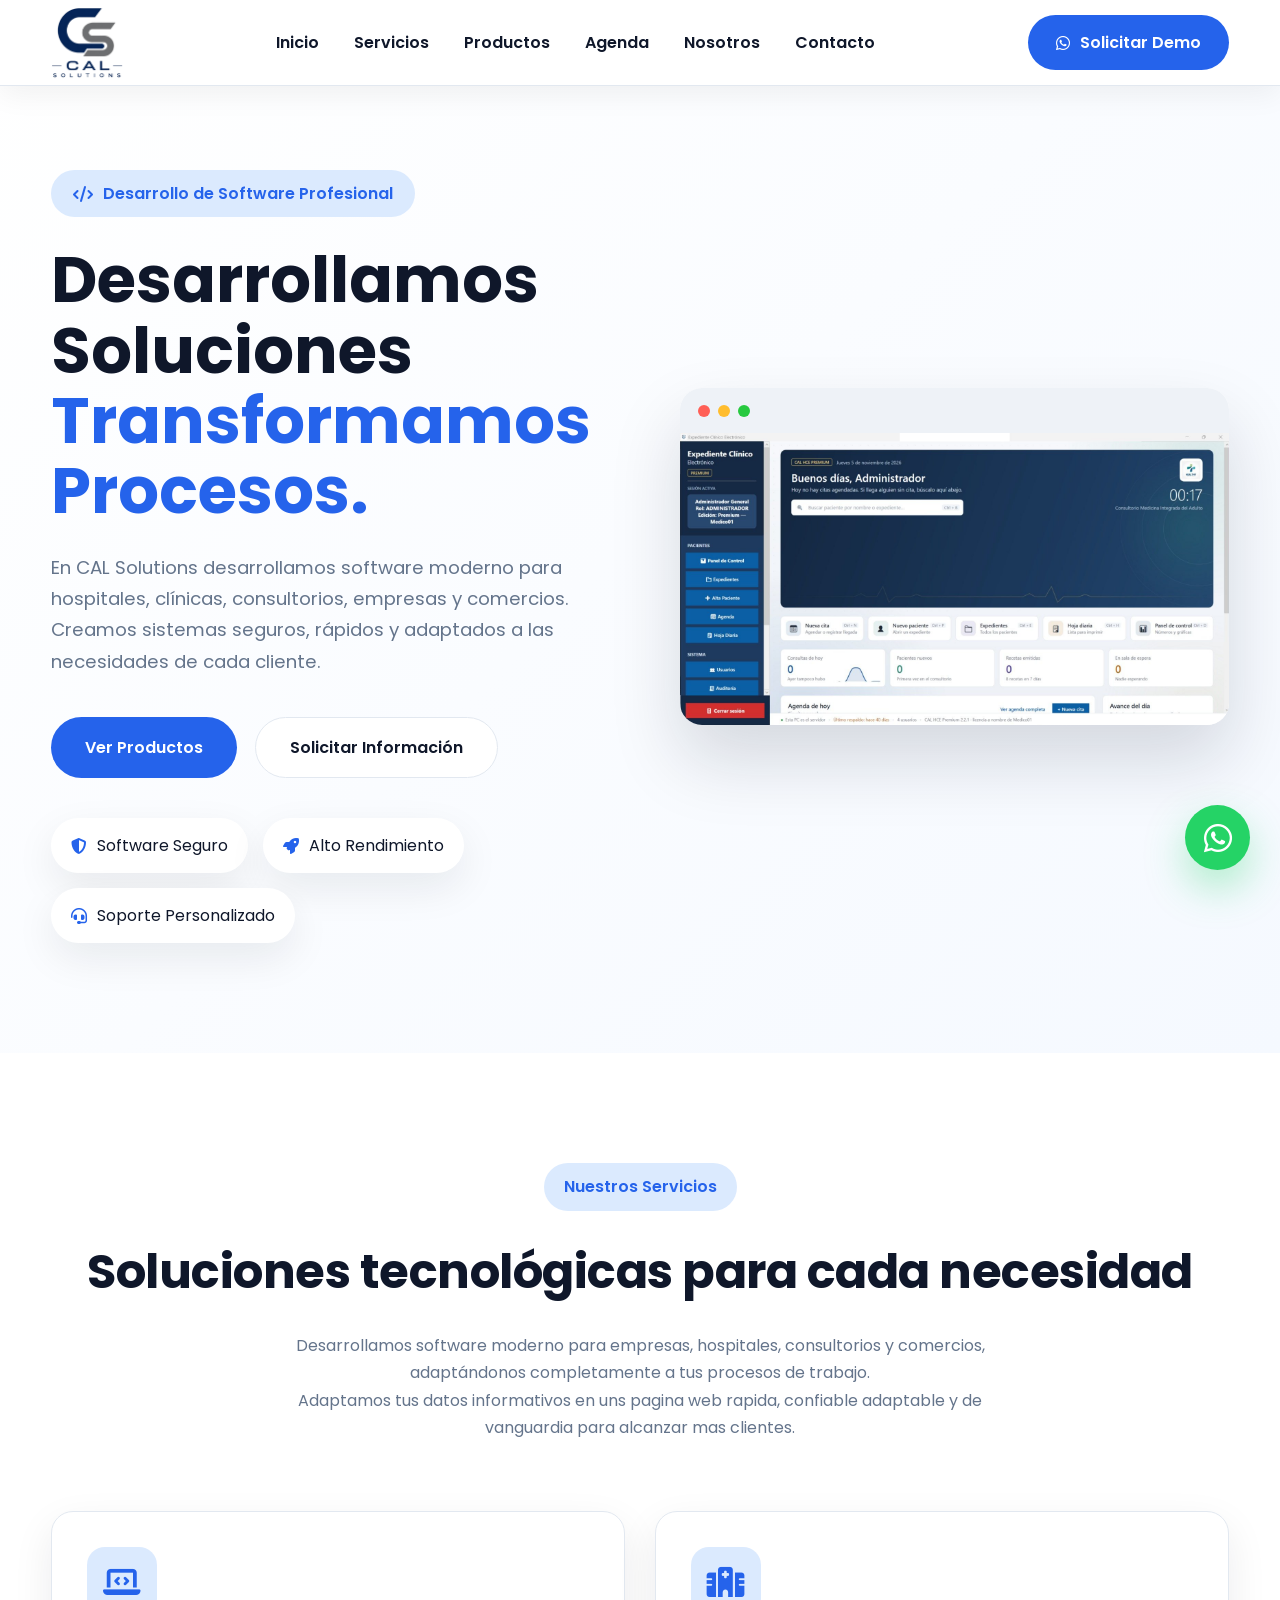
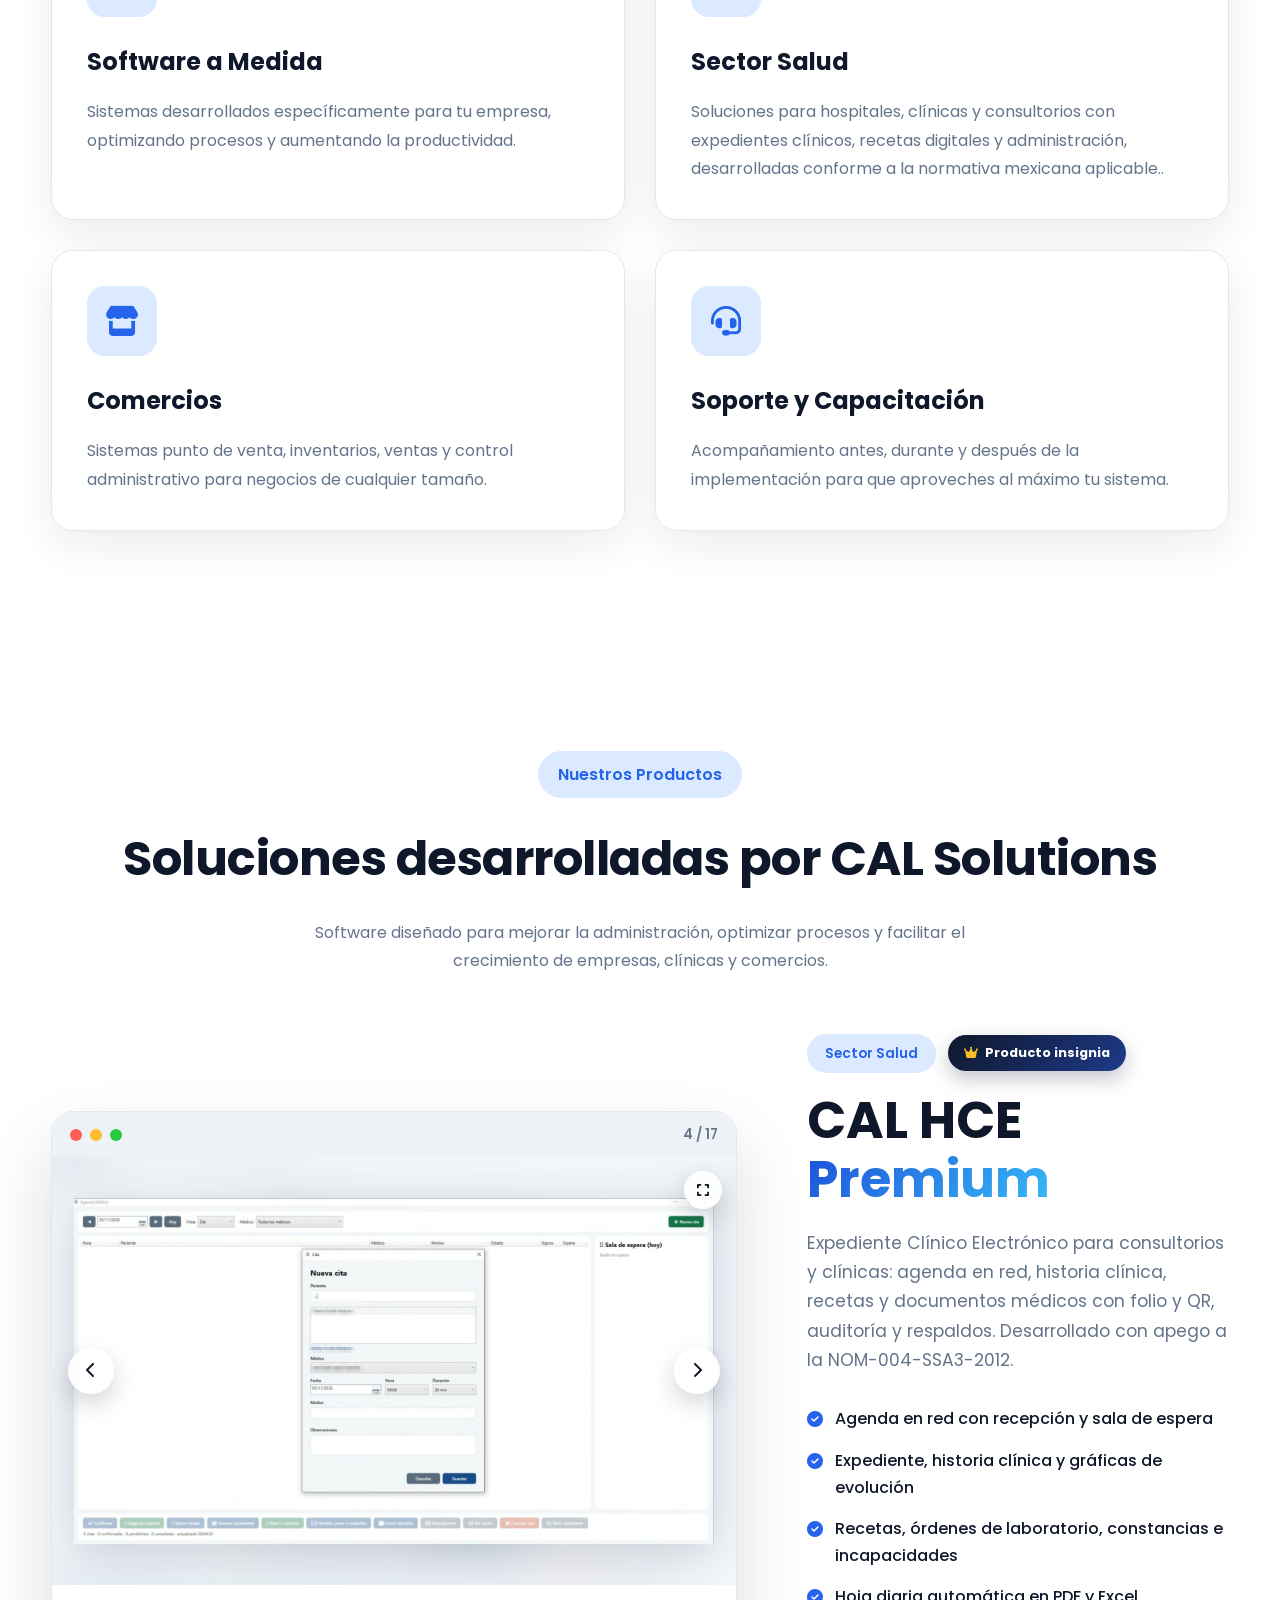
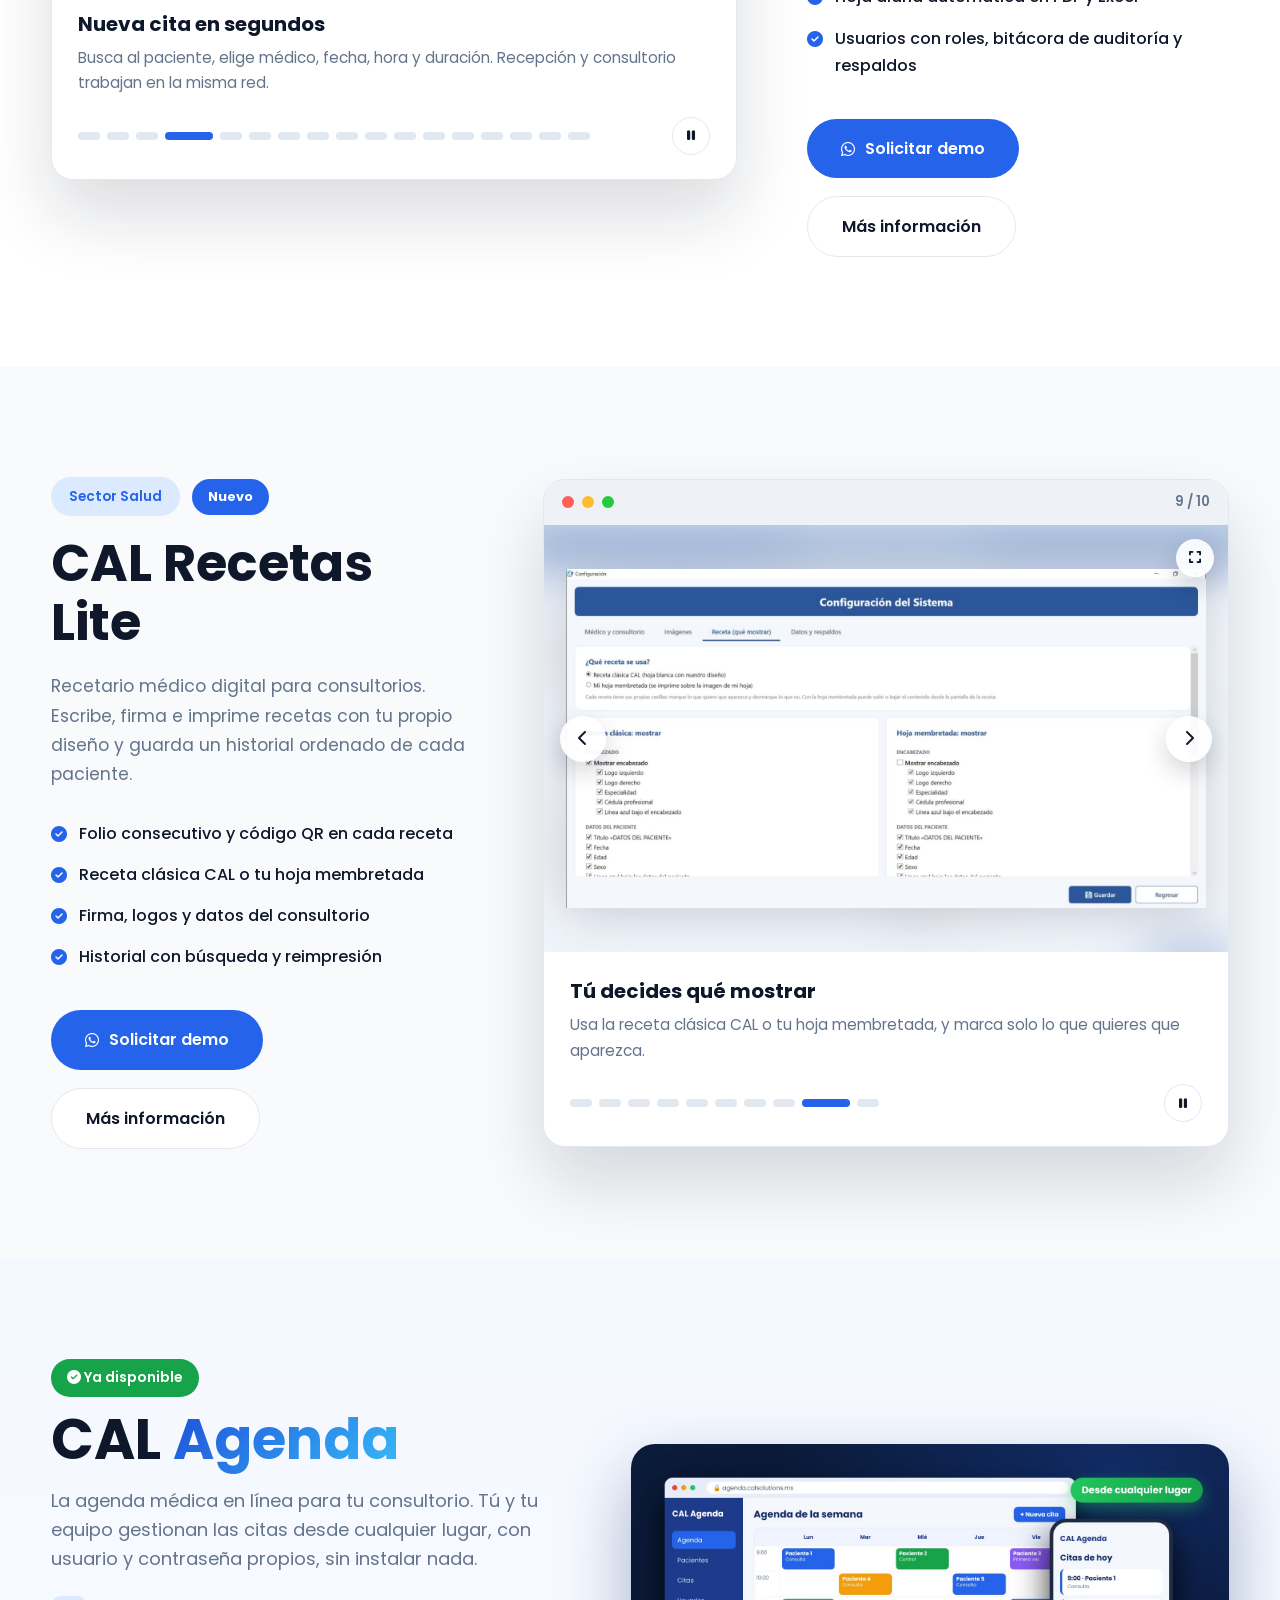
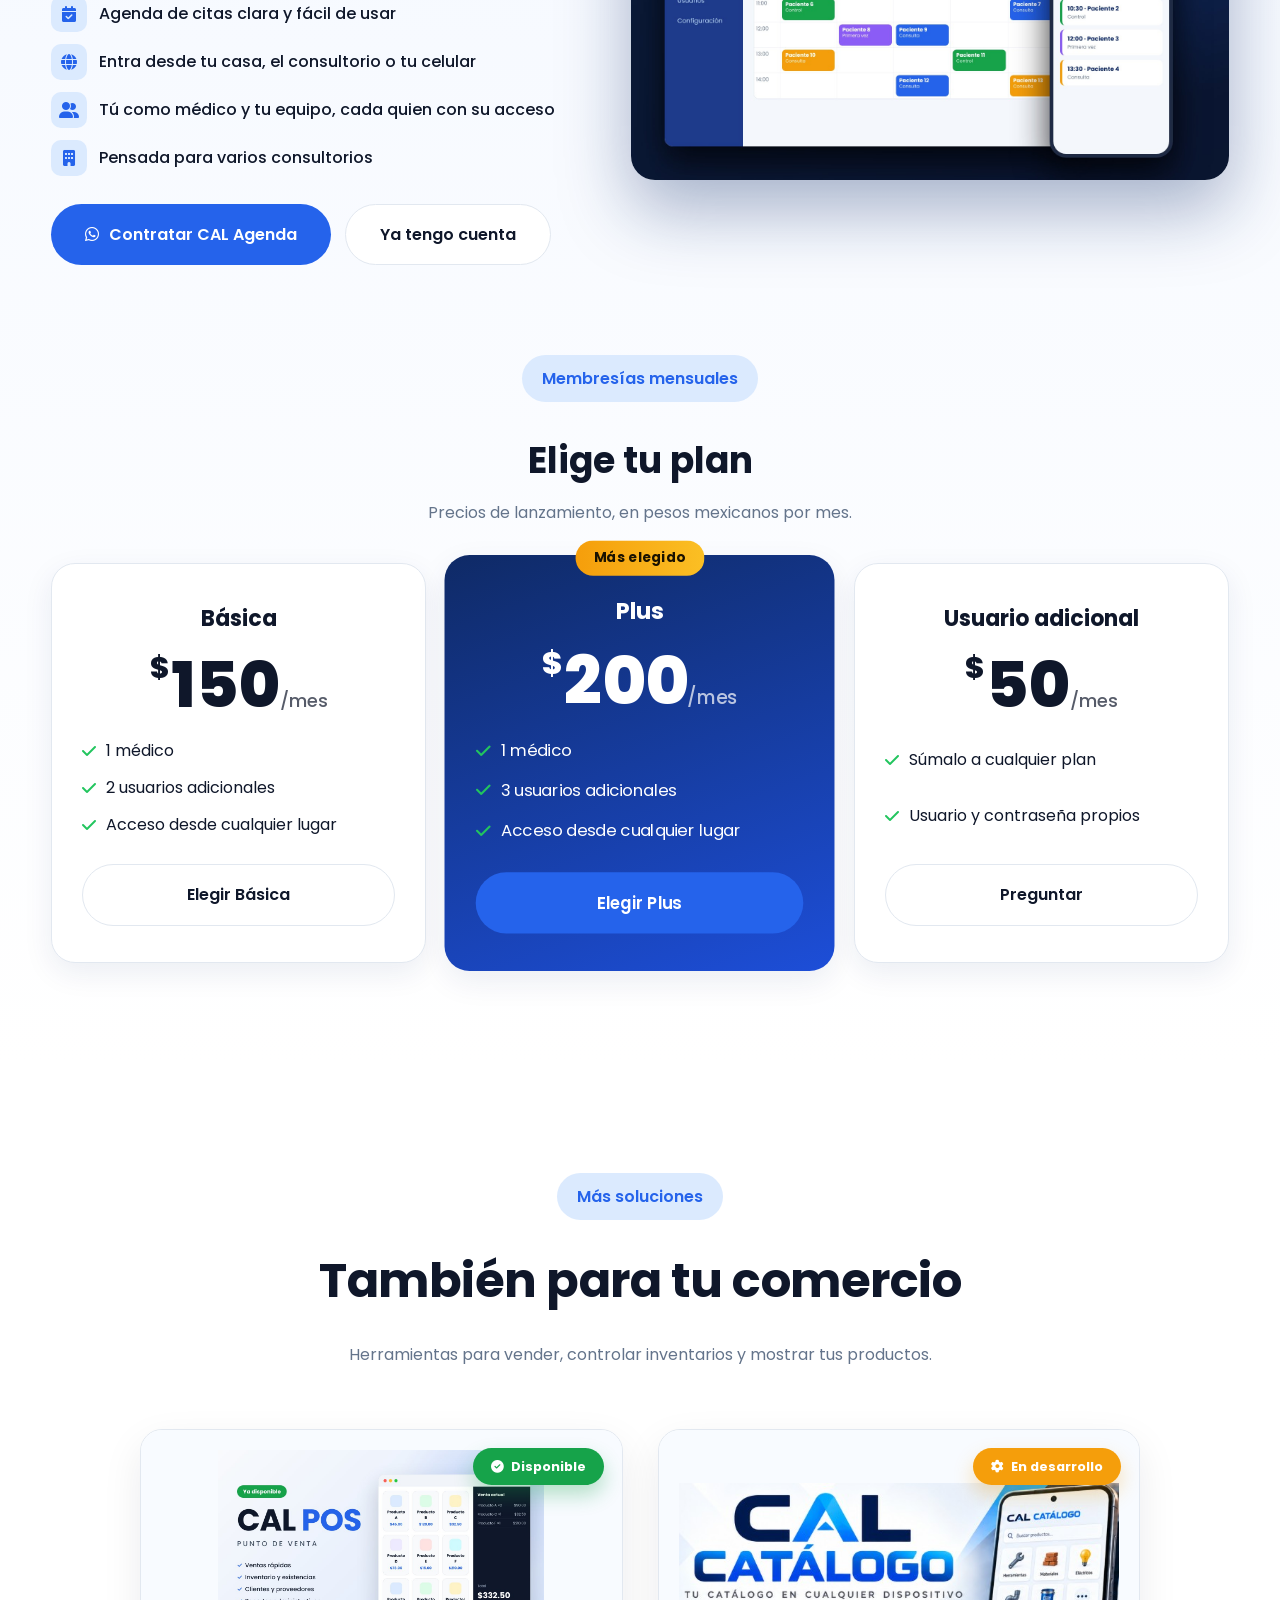
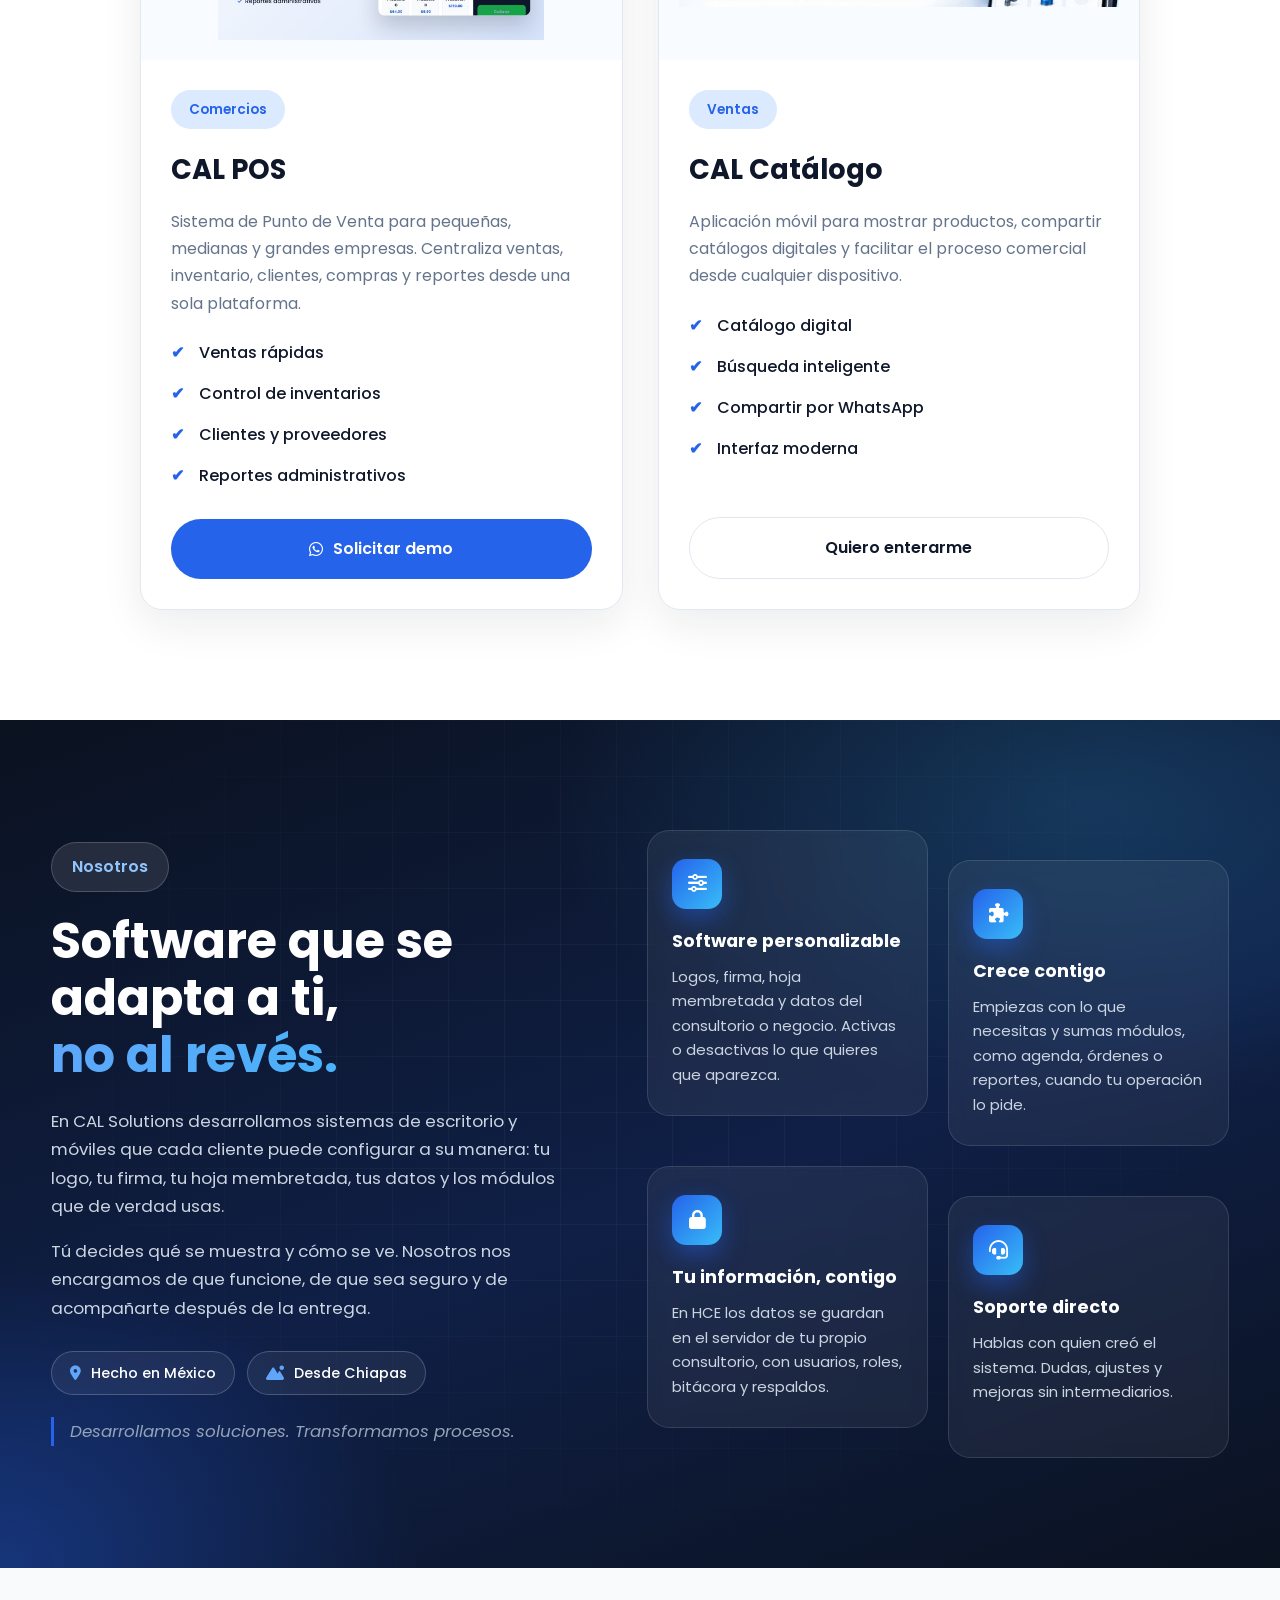
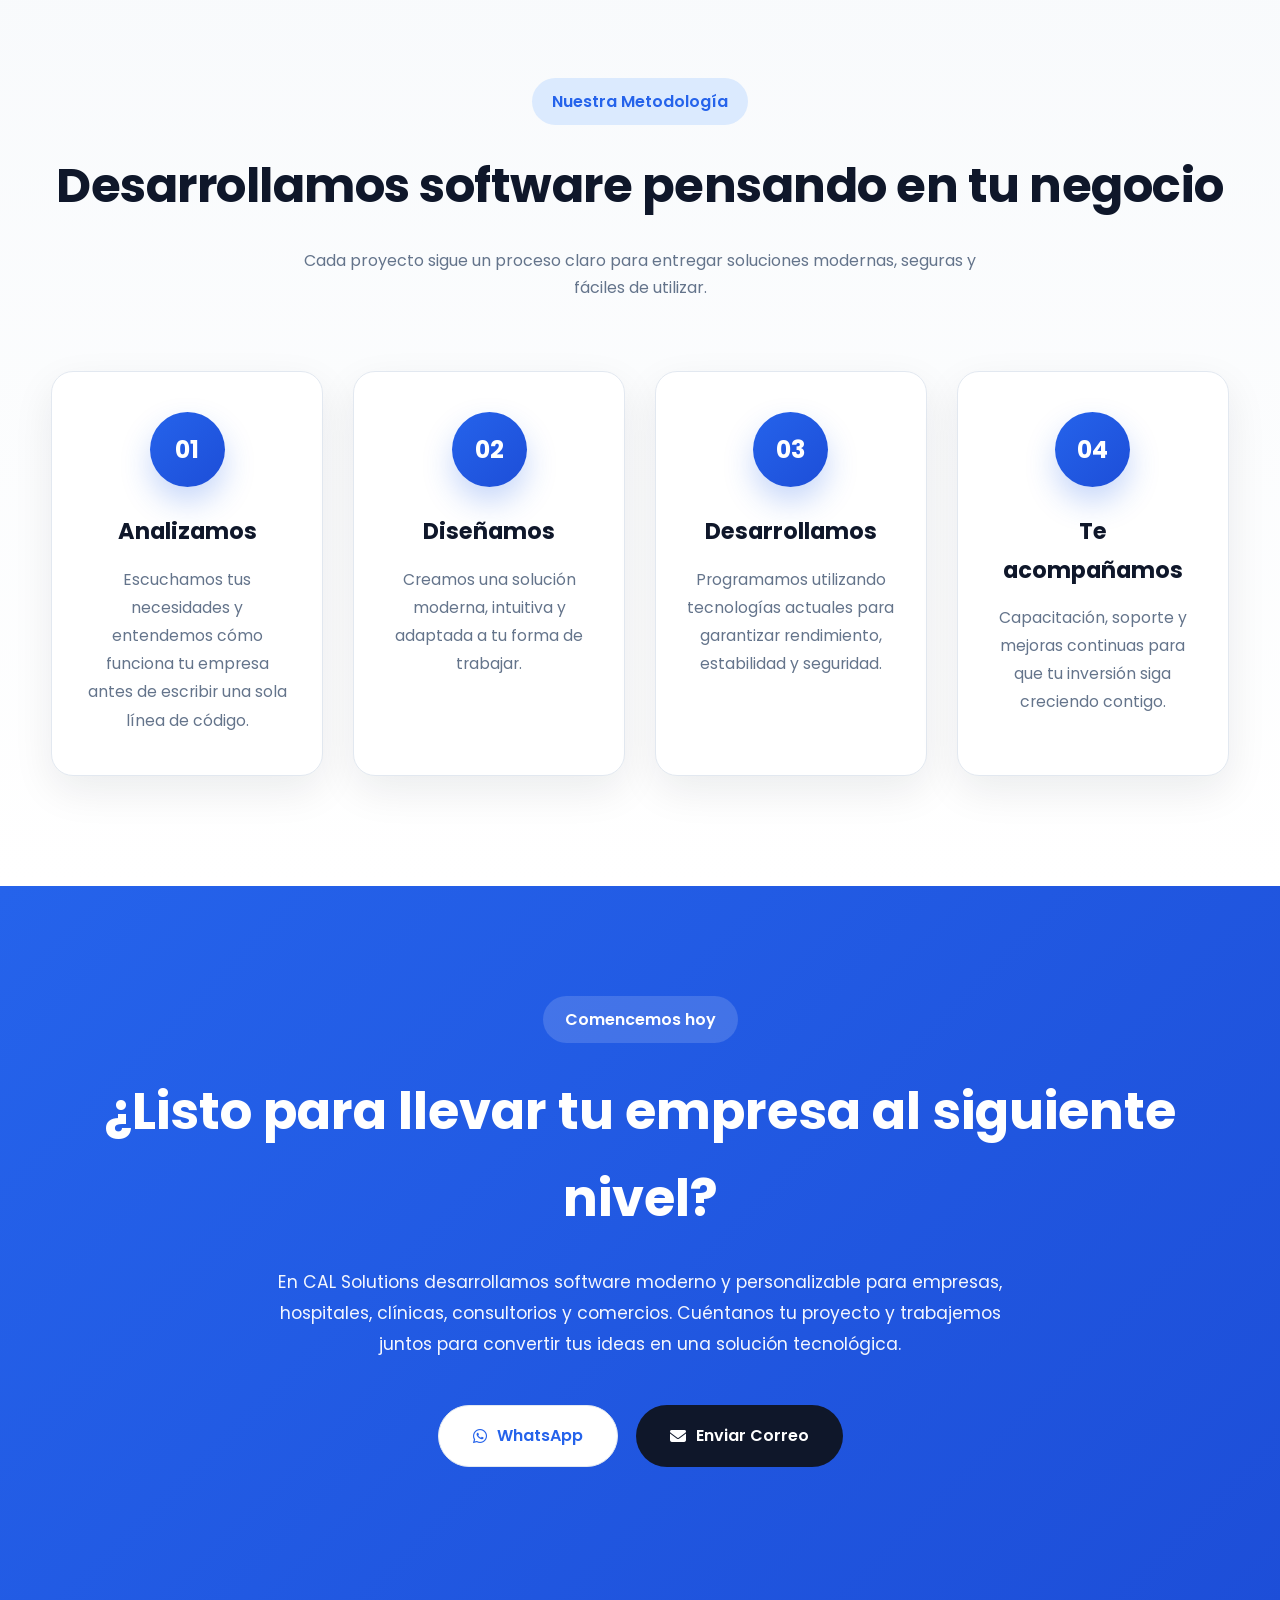
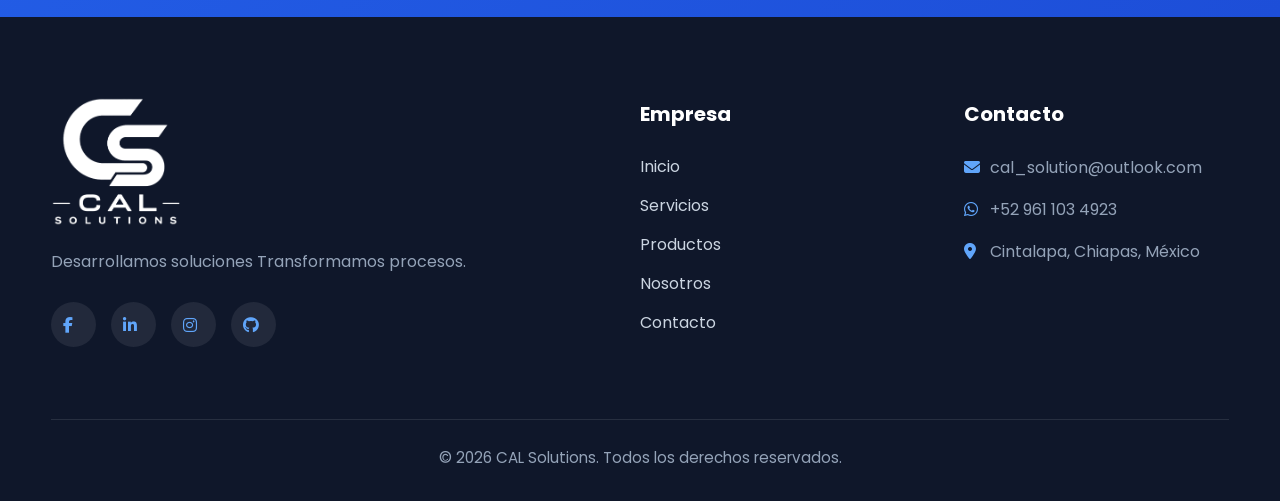
==== commit a8b2b68c: "Agrega sección CAL Agenda con membresías mensuales Co-Authored-By: Claude Sonnet 5.5 <noreply@anthro" ====
--- a/index.html
+++ b/index.html
@@ -1 +1 @@
-<!DOCTYPE html><html lang="es"><head><meta charset="UTF-8"><meta name="viewport" content="width=device-width,initial-scale=1"><title>CAL Solutions | Desarrollo de Software</title><meta name="description" content="Desarrollamos Soluciones, Transformamos Procesos."><link rel="icon" href="img/favicon.png"><link rel="preconnect" href="https://fonts.googleapis.com"><link rel="preconnect" href="https://fonts.gstatic.com" crossorigin><link href="https://fonts.googleapis.com/css2?family=Poppins:wght@300;400;500;600;700;800&display=swap" rel="stylesheet"><link rel="stylesheet" href="https://cdnjs.cloudflare.com/ajax/libs/font-awesome/6.7.2/css/all.min.css"><link rel="stylesheet" href="estilos.css"></head><body><header id="inicio"><div class="contenedor"><div class="menu"><a href="#inicio" class="logo"><img src="img/logo-cal.png" alt="CAL Solutions" width="72" height="72"></a><nav><a href="#inicio">Inicio</a> <a href="#servicios">Servicios</a> <a href="#productos">Productos</a> <a href="#nosotros">Nosotros</a> <a href="#contacto">Contacto</a></nav><a href="https://wa.me/529611034923" class="btn-header"><i class="fa-brands fa-whatsapp"></i> Solicitar Demo</a></div></div></header><section class="hero"><div class="contenedor"><div class="hero-grid"><div class="hero-texto"><span class="hero-etiqueta"><i class="fa-solid fa-code"></i> Desarrollo de Software Profesional</span><h1>Desarrollamos Soluciones <span>Transformamos Procesos.</span></h1><p>En CAL Solutions desarrollamos software moderno para hospitales, clínicas, consultorios, empresas y comercios. Creamos sistemas seguros, rápidos y adaptados a las necesidades de cada cliente.</p><div class="hero-botones"><a href="#productos" class="btn btn-azul">Ver Productos </a><a href="#contacto" class="btn btn-blanco">Solicitar Información</a></div><div class="hero-datos"><span><i class="fa-solid fa-shield-halved"></i> Software Seguro </span><span><i class="fa-solid fa-rocket"></i> Alto Rendimiento </span><span><i class="fa-solid fa-headset"></i> Soporte Personalizado</span></div></div><div class="hero-imagen"><div class="pantalla"><div class="pantalla-top"><span class="rojo"></span> <span class="amarillo"></span> <span class="verde"></span></div><img src="img/premium/01-panel.jpg" alt="CAL HCE Premium"></div></div></div></div></section><section class="servicios" id="servicios"><div class="contenedor"><div class="titulo"><span class="subtitulo">Nuestros Servicios</span><h2>Soluciones tecnológicas para cada necesidad</h2><p>Desarrollamos software moderno para empresas, hospitales, consultorios y comercios, adaptándonos completamente a tus procesos de trabajo.</p><p>Adaptamos tus datos informativos en uns pagina web rapida, confiable adaptable y de vanguardia para alcanzar mas clientes.</p></div><div class="servicios-grid"><article class="servicio-card"><div class="icono-servicio"><i class="fa-solid fa-laptop-code"></i></div><h3>Software a Medida</h3><p>Sistemas desarrollados específicamente para tu empresa, optimizando procesos y aumentando la productividad.</p></article><article class="servicio-card"><div class="icono-servicio"><i class="fa-solid fa-hospital"></i></div><h3>Sector Salud</h3><p>Soluciones para hospitales, clínicas y consultorios con expedientes clínicos, recetas digitales y administración, desarrolladas conforme a la normativa mexicana aplicable..</p></article><article class="servicio-card"><div class="icono-servicio"><i class="fa-solid fa-store"></i></div><h3>Comercios</h3><p>Sistemas punto de venta, inventarios, ventas y control administrativo para negocios de cualquier tamaño.</p></article><article class="servicio-card"><div class="icono-servicio"><i class="fa-solid fa-headset"></i></div><h3>Soporte y Capacitación</h3><p>Acompañamiento antes, durante y después de la implementación para que aproveches al máximo tu sistema.</p></article></div></div></section><section class="productos" id="productos"><div class="contenedor"><div class="titulo"><span class="subtitulo">Nuestros Productos</span><h2>Soluciones desarrolladas por CAL Solutions</h2><p>Software diseñado para mejorar la administración, optimizar procesos y facilitar el crecimiento de empresas, clínicas y comercios.</p></div><div class="recetas-grid inverso showcase" id="hce"><div class="recetas-visor"><div class="rx-carrusel" role="region" aria-roledescription="carrusel" aria-label="Capturas de CAL HCE Premium" tabindex="0"><div class="pantalla-top"><span class="rojo"></span> <span class="amarillo"></span> <span class="verde"></span> <span class="rx-contador" aria-live="off">1 / 17</span></div><div class="rx-escenario"><figure class="rx-slide activa" style="--fondo:url('img/premium/01-panel.jpg')" data-titulo="Panel de inicio" data-texto="Búsqueda rápida de pacientes, accesos directos con teclado y el resumen de tu día en una sola pantalla."><img src="img/premium/01-panel.jpg" alt="Panel de inicio de CAL HCE Premium" width="1200" height="760"></figure><figure class="rx-slide" style="--fondo:url('img/premium/02-panel-control.jpg')" data-titulo="Panel de control" data-texto="Consultas, recetas, órdenes y documentos del periodo, con indicadores y gráficas filtrables por médico."><img src="img/premium/02-panel-control.jpg" alt="Panel de control con indicadores" width="1200" height="760" loading="lazy"></figure><figure class="rx-slide" style="--fondo:url('img/premium/03-agenda.jpg')" data-titulo="Agenda médica" data-texto="Citas por día, semana o médico, con sala de espera y el estado de cada cita al instante."><img src="img/premium/03-agenda.jpg" alt="Agenda médica" width="1200" height="760" loading="lazy"></figure><figure class="rx-slide" style="--fondo:url('img/premium/04-nueva-cita.jpg')" data-titulo="Nueva cita en segundos" data-texto="Busca al paciente, elige médico, fecha, hora y duración. Recepción y consultorio trabajan en la misma red."><img src="img/premium/04-nueva-cita.jpg" alt="Formulario de nueva cita" width="1200" height="760" loading="lazy"></figure><figure class="rx-slide" style="--fondo:url('img/premium/05-historial-citas.jpg')" data-titulo="Historial de citas" data-texto="Todas las citas de cada paciente, con su estado y observaciones, en un solo lugar."><img src="img/premium/05-historial-citas.jpg" alt="Historial de citas del paciente" width="1200" height="760" loading="lazy"></figure><figure class="rx-slide" style="--fondo:url('img/premium/06-expediente.jpg')" data-titulo="Expediente clínico electrónico" data-texto="Identificación, tipo de sangre, alergias y última consulta a la vista, con acceso directo a nueva consulta."><img src="img/premium/06-expediente.jpg" alt="Expediente clínico electrónico" width="1200" height="760" loading="lazy"></figure><figure class="rx-slide" style="--fondo:url('img/premium/07-historia-clinica.jpg')" data-titulo="Historia clínica ordenada" data-texto="Antecedentes heredofamiliares, patológicos y no patológicos, y el historial de cada consulta."><img src="img/premium/07-historia-clinica.jpg" alt="Historia clínica del paciente" width="1200" height="760" loading="lazy"></figure><figure class="rx-slide" style="--fondo:url('img/premium/08-recetas-signos.jpg')" data-titulo="Recetas y signos vitales" data-texto="Cada receta con su folio y PDF, y el registro de presión, frecuencia, peso, talla, IMC y glucosa."><img src="img/premium/08-recetas-signos.jpg" alt="Historial de recetas y signos vitales" width="1200" height="760" loading="lazy"></figure><figure class="rx-slide" style="--fondo:url('img/premium/09-graficas.jpg')" data-titulo="Gráficas de evolución" data-texto="Mira cómo cambian el peso, el IMC, la presión y la glucosa a lo largo de las consultas."><img src="img/premium/09-graficas.jpg" alt="Gráficas de evolución clínica" width="1200" height="760" loading="lazy"></figure><figure class="rx-slide" style="--fondo:url('img/premium/10-documentos.jpg')" data-titulo="Documentos médicos al instante" data-texto="Receta, órdenes, constancias, certificados, incapacidades, referencias y consentimiento informado con los datos ya capturados."><img src="img/premium/10-documentos.jpg" alt="Panel de documentos médicos" width="1200" height="760" loading="lazy"></figure><figure class="rx-slide" style="--fondo:url('img/premium/11-orden-laboratorio.jpg')" data-titulo="Órdenes de laboratorio" data-texto="Catálogo de estudios por categoría. Agrega los que falten y guárdalos para la próxima vez."><img src="img/premium/11-orden-laboratorio.jpg" alt="Orden de laboratorio" width="1200" height="760" loading="lazy"></figure><figure class="rx-slide" style="--fondo:url('img/premium/12-orden-pdf.jpg')" data-titulo="Documentos con folio y QR" data-texto="PDF profesional con tus datos, firma, folio consecutivo y código QR, listo para entregar."><img src="img/premium/12-orden-pdf.jpg" alt="Orden de laboratorio en PDF" width="1200" height="760" loading="lazy"></figure><figure class="rx-slide" style="--fondo:url('img/premium/13-hoja-diaria.jpg')" data-titulo="Hoja diaria automática" data-texto="Se llena sola con cada consulta y cada documento emitido. Exporta a PDF o Excel."><img src="img/premium/13-hoja-diaria.jpg" alt="Hoja diaria de consulta" width="1200" height="760" loading="lazy"></figure><figure class="rx-slide" style="--fondo:url('img/premium/14-hoja-diaria-pdf.jpg')" data-titulo="Hoja diaria lista para firmar" data-texto="Resumen de consultas, pacientes y documentos del periodo, en un PDF listo para imprimir."><img src="img/premium/14-hoja-diaria-pdf.jpg" alt="Hoja diaria en PDF" width="1200" height="760" loading="lazy"></figure><figure class="rx-slide" style="--fondo:url('img/premium/15-usuarios.jpg')" data-titulo="Usuarios y roles" data-texto="Da de alta a tu equipo con su rol, cédula y especialidad. Cada quien con su propio acceso."><img src="img/premium/15-usuarios.jpg" alt="Alta de usuarios" width="1200" height="760" loading="lazy"></figure><figure class="rx-slide" style="--fondo:url('img/premium/16-auditoria.jpg')" data-titulo="Bitácora de auditoría" data-texto="Registro de quién abrió, guardó o generó cada documento, con fecha y hora."><img src="img/premium/16-auditoria.jpg" alt="Auditoría del sistema" width="1200" height="760" loading="lazy"></figure><figure class="rx-slide" style="--fondo:url('img/premium/17-acerca.jpg')" data-titulo="Con apego normativo" data-texto="Desarrollado con apego a la NOM-004-SSA3-2012 y con la NOM-024-SSA3-2012 como referencia."><img src="img/premium/17-acerca.jpg" alt="Apego normativo y qué incluye CAL HCE" width="1200" height="760" loading="lazy"></figure><button class="rx-flecha rx-prev" type="button" aria-label="Imagen anterior"><i class="fa-solid fa-chevron-left"></i></button> <button class="rx-flecha rx-next" type="button" aria-label="Imagen siguiente"><i class="fa-solid fa-chevron-right"></i></button> <button class="rx-ampliar" type="button" aria-label="Ampliar imagen"><i class="fa-solid fa-expand"></i></button></div><div class="rx-pie"><div class="rx-leyenda" aria-live="polite"><h3></h3><p></p></div><div class="rx-puntos" role="tablist" aria-label="Elegir imagen"></div><button class="rx-pausa" type="button" aria-label="Pausar presentación"><i class="fa-solid fa-pause"></i></button></div></div></div><div class="recetas-texto"><div class="recetas-etiquetas"><span class="categoria">Sector Salud</span> <span class="rx-nuevo rx-insignia"><i class="fa-solid fa-crown"></i> Producto insignia</span></div><h2>CAL HCE <span class="premium-txt">Premium</span></h2><p class="recetas-lead">Expediente Clínico Electrónico para consultorios y clínicas: agenda en red, historia clínica, recetas y documentos médicos con folio y QR, auditoría y respaldos. Desarrollado con apego a la NOM-004-SSA3-2012.</p><ul class="recetas-lista"><li><i class="fas fa-check-circle"></i> Agenda en red con recepción y sala de espera</li><li><i class="fas fa-check-circle"></i> Expediente, historia clínica y gráficas de evolución</li><li><i class="fas fa-check-circle"></i> Recetas, órdenes de laboratorio, constancias e incapacidades</li><li><i class="fas fa-check-circle"></i> Hoja diaria automática en PDF y Excel</li><li><i class="fas fa-check-circle"></i> Usuarios con roles, bitácora de auditoría y respaldos</li></ul><div class="hero-botones recetas-botones"><a href="https://wa.me/529611034923?text=Hola,%20me%20interesa%20CAL%20HCE%20Premium" class="btn btn-azul" target="_blank" rel="noopener noreferrer"><i class="fa-brands fa-whatsapp"></i> Solicitar demo </a><a href="#contacto" class="btn btn-blanco">Más información</a></div></div></div></div></section><section class="recetas" id="recetas"><div class="contenedor"><div class="recetas-grid"><div class="recetas-texto"><div class="recetas-etiquetas"><span class="categoria">Sector Salud</span> <span class="rx-nuevo">Nuevo</span></div><h2>CAL Recetas Lite</h2><p class="recetas-lead">Recetario médico digital para consultorios. Escribe, firma e imprime recetas con tu propio diseño y guarda un historial ordenado de cada paciente.</p><ul class="recetas-lista"><li><i class="fas fa-check-circle"></i> Folio consecutivo y código QR en cada receta</li><li><i class="fas fa-check-circle"></i> Receta clásica CAL o tu hoja membretada</li><li><i class="fas fa-check-circle"></i> Firma, logos y datos del consultorio</li><li><i class="fas fa-check-circle"></i> Historial con búsqueda y reimpresión</li></ul><div class="hero-botones recetas-botones"><a href="https://wa.me/529611034923?text=Hola,%20me%20interesa%20CAL%20Recetas%20Lite" class="btn btn-azul" target="_blank" rel="noopener noreferrer"><i class="fa-brands fa-whatsapp"></i> Solicitar demo </a><a href="#contacto" class="btn btn-blanco">Más información</a></div></div><div class="recetas-visor"><div class="rx-carrusel" role="region" aria-roledescription="carrusel" aria-label="Capturas de CAL Recetas Lite" tabindex="0"><div class="pantalla-top"><span class="rojo"></span> <span class="amarillo"></span> <span class="verde"></span> <span class="rx-contador" aria-live="off">1 / 10</span></div><div class="rx-escenario"><figure class="rx-slide activa" style="--fondo:url('img/recetas/01-login.jpg')" data-titulo="Acceso seguro" data-texto="Inicio de sesión con usuario y contraseña para proteger la información de tu consultorio."><img src="img/recetas/01-login.jpg" alt="Pantalla de inicio de sesión de CAL Recetas" width="1200" height="760"></figure><figure class="rx-slide" style="--fondo:url('img/recetas/02-menu.jpg')" data-titulo="Todo a un clic" data-texto="Nueva receta, historial y configuración desde un menú claro, pensado para usarse entre consultas."><img src="img/recetas/02-menu.jpg" alt="Menú principal de CAL Recetas Lite" width="1200" height="760" loading="lazy"></figure><figure class="rx-slide" style="--fondo:url('img/recetas/03-nueva-receta.jpg')" data-titulo="Receta en segundos" data-texto="Captura paciente, diagnóstico y tratamiento en una hoja que se ve igual que se imprime. Incluye botón de dictado."><img src="img/recetas/03-nueva-receta.jpg" alt="Pantalla para crear una nueva receta" width="1200" height="760" loading="lazy"></figure><figure class="rx-slide" style="--fondo:url('img/recetas/04-firma-consultorio.jpg')" data-titulo="Tu firma y tus datos" data-texto="Firma digitalizada, datos del consultorio, horario de atención y folio único en cada receta."><img src="img/recetas/04-firma-consultorio.jpg" alt="Parte inferior de la receta con firma y datos del consultorio" width="1200" height="760" loading="lazy"></figure><figure class="rx-slide" style="--fondo:url('img/recetas/05-pdf.jpg')" data-titulo="PDF listo para imprimir" data-texto="Una receta de aspecto profesional, con código QR y folio consecutivo, lista para entregar al paciente."><img src="img/recetas/05-pdf.jpg" alt="Receta generada en PDF" width="1200" height="760" loading="lazy"></figure><figure class="rx-slide" style="--fondo:url('img/recetas/06-historial.jpg')" data-titulo="Historial con buscador" data-texto="Encuentra cualquier receta escribiendo el nombre del paciente. Ábrela, reimprímela o elimínala."><img src="img/recetas/06-historial.jpg" alt="Historial de recetas con buscador" width="1200" height="760" loading="lazy"></figure><figure class="rx-slide" style="--fondo:url('img/recetas/07-config-medico.jpg')" data-titulo="Configura tus datos" data-texto="Nombre, especialidad, cédulas profesionales y datos del consultorio, capturados una sola vez."><img src="img/recetas/07-config-medico.jpg" alt="Configuración de datos del médico y consultorio" width="1200" height="760" loading="lazy"></figure><figure class="rx-slide" style="--fondo:url('img/recetas/08-config-imagenes.jpg')" data-titulo="Con tu propia imagen" data-texto="Sube tus logos, tu firma o tu hoja membretada. El sistema conserva una copia de cada imagen."><img src="img/recetas/08-config-imagenes.jpg" alt="Configuración de logos, firma y hoja membretada" width="1200" height="760" loading="lazy"></figure><figure class="rx-slide" style="--fondo:url('img/recetas/09-config-receta.jpg')" data-titulo="Tú decides qué mostrar" data-texto="Usa la receta clásica CAL o tu hoja membretada, y marca solo lo que quieres que aparezca."><img src="img/recetas/09-config-receta.jpg" alt="Configuración de qué elementos muestra la receta" width="1200" height="760" loading="lazy"></figure><figure class="rx-slide" style="--fondo:url('img/recetas/10-acerca.jpg')" data-titulo="Soporte directo" data-texto="Desarrollado por CAL Solutions, con contacto directo para dudas, ajustes y mejoras."><img src="img/recetas/10-acerca.jpg" alt="Ventana Acerca de CAL Solutions" width="1200" height="760" loading="lazy"></figure><button class="rx-flecha rx-prev" type="button" aria-label="Imagen anterior"><i class="fa-solid fa-chevron-left"></i></button> <button class="rx-flecha rx-next" type="button" aria-label="Imagen siguiente"><i class="fa-solid fa-chevron-right"></i></button> <button class="rx-ampliar" type="button" aria-label="Ampliar imagen"><i class="fa-solid fa-expand"></i></button></div><div class="rx-pie"><div class="rx-leyenda" aria-live="polite"><h3></h3><p></p></div><div class="rx-puntos" role="tablist" aria-label="Elegir imagen"></div><button class="rx-pausa" type="button" aria-label="Pausar presentación"><i class="fa-solid fa-pause"></i></button></div></div></div></div></div></section><dialog class="rx-modal" aria-label="Imagen ampliada"><button class="rx-cerrar" type="button" aria-label="Cerrar"><i class="fa-solid fa-xmark"></i></button> <img src="" alt=""></dialog><section class="mas" id="mas-soluciones"><div class="contenedor"><div class="titulo"><span class="subtitulo">Más soluciones</span><h2>También para tu comercio</h2><p>Herramientas para vender, controlar inventarios y mostrar tus productos.</p></div><div class="productos-grid dos"><article class="producto-card"><div class="producto-img"><img src="img/pos-disponible.jpg" alt="CAL POS punto de venta" loading="lazy"> <span class="estado disponible"><i class="fa-solid fa-circle-check"></i> Disponible</span></div><div class="producto-info"><span class="categoria">Comercios</span><h3>CAL POS</h3><p>Sistema de Punto de Venta para pequeñas, medianas y grandes empresas. Centraliza ventas, inventario, clientes, compras y reportes desde una sola plataforma.</p><ul><li>Ventas rápidas</li><li>Control de inventarios</li><li>Clientes y proveedores</li><li>Reportes administrativos</li></ul><a href="https://wa.me/529611034923?text=Hola,%20me%20interesa%20CAL%20POS" class="btn btn-azul" target="_blank" rel="noopener noreferrer"><i class="fa-brands fa-whatsapp"></i> Solicitar demo</a></div></article><article class="producto-card"><div class="producto-img"><img src="img/catalogo-desarrollo.jpg" alt="CAL Catálogo" loading="lazy"> <span class="estado desarrollo"><i class="fa-solid fa-gear"></i> En desarrollo</span></div><div class="producto-info"><span class="categoria">Ventas</span><h3>CAL Catálogo</h3><p>Aplicación móvil para mostrar productos, compartir catálogos digitales y facilitar el proceso comercial desde cualquier dispositivo.</p><ul><li>Catálogo digital</li><li>Búsqueda inteligente</li><li>Compartir por WhatsApp</li><li>Interfaz moderna</li></ul><a href="#contacto" class="btn btn-blanco">Quiero enterarme</a></div></article></div></div></section><section class="nosotros" id="nosotros"><div class="contenedor"><div class="nosotros-grid"><div class="nosotros-texto"><span class="subtitulo subtitulo-oscuro">Nosotros</span><h2>Software que se adapta a ti, <span>no al revés.</span></h2><p>En CAL Solutions desarrollamos sistemas de escritorio y móviles que cada cliente puede configurar a su manera: tu logo, tu firma, tu hoja membretada, tus datos y los módulos que de verdad usas.</p><p>Tú decides qué se muestra y cómo se ve. Nosotros nos encargamos de que funcione, de que sea seguro y de acompañarte después de la entrega.</p><div class="nosotros-sellos"><span><i class="fa-solid fa-location-dot"></i> Hecho en México</span> <span><i class="fa-solid fa-mountain-sun"></i> Desde Chiapas</span></div><p class="nosotros-lema">Desarrollamos soluciones. Transformamos procesos.</p></div><div class="nosotros-cards"><article class="n-card"><div class="n-icono"><i class="fa-solid fa-sliders"></i></div><h3>Software personalizable</h3><p>Logos, firma, hoja membretada y datos del consultorio o negocio. Activas o desactivas lo que quieres que aparezca.</p></article><article class="n-card"><div class="n-icono"><i class="fa-solid fa-puzzle-piece"></i></div><h3>Crece contigo</h3><p>Empiezas con lo que necesitas y sumas módulos, como agenda, órdenes o reportes, cuando tu operación lo pide.</p></article><article class="n-card"><div class="n-icono"><i class="fa-solid fa-lock"></i></div><h3>Tu información, contigo</h3><p>En HCE los datos se guardan en el servidor de tu propio consultorio, con usuarios, roles, bitácora y respaldos.</p></article><article class="n-card"><div class="n-icono"><i class="fa-solid fa-headset"></i></div><h3>Soporte directo</h3><p>Hablas con quien creó el sistema. Dudas, ajustes y mejoras sin intermediarios.</p></article></div></div></div></section><section class="proceso"><div class="contenedor"><div class="titulo"><span class="subtitulo">Nuestra Metodología</span><h2>Desarrollamos software pensando en tu negocio</h2><p>Cada proyecto sigue un proceso claro para entregar soluciones modernas, seguras y fáciles de utilizar.</p></div><div class="proceso-grid"><article class="paso"><div class="numero">01</div><h3>Analizamos</h3><p>Escuchamos tus necesidades y entendemos cómo funciona tu empresa antes de escribir una sola línea de código.</p></article><article class="paso"><div class="numero">02</div><h3>Diseñamos</h3><p>Creamos una solución moderna, intuitiva y adaptada a tu forma de trabajar.</p></article><article class="paso"><div class="numero">03</div><h3>Desarrollamos</h3><p>Programamos utilizando tecnologías actuales para garantizar rendimiento, estabilidad y seguridad.</p></article><article class="paso"><div class="numero">04</div><h3>Te acompañamos</h3><p>Capacitación, soporte y mejoras continuas para que tu inversión siga creciendo contigo.</p></article></div></div></section><section class="cta" id="contacto"><div class="contenedor"><span class="subtitulo">Comencemos hoy</span><h2>¿Listo para llevar tu empresa al siguiente nivel?</h2><p>En CAL Solutions desarrollamos software moderno y personalizable para empresas, hospitales, clínicas, consultorios y comercios. Cuéntanos tu proyecto y trabajemos juntos para convertir tus ideas en una solución tecnológica.</p><div class="hero-botones"><a href="https://wa.me/529611034923" class="btn btn-blanco"><i class="fa-brands fa-whatsapp"></i> WhatsApp </a><a href="mailto:cal_solution@outlook.com" class="btn btn-azul"><i class="fa-solid fa-envelope"></i> Enviar Correo</a></div></div></section><footer><div class="contenedor"><div class="footer"><div class="footer-col"><img src="img/logo-cal-blanco.png" alt="CAL Solutions" class="footer-logo"><p>Desarrollamos soluciones Transformamos procesos.</p><div class="redes"><a href="https://www.facebook.com/profile.php?id=61594802588001&sk=about" target="_blank" rel="noopener noreferrer" aria-label="Facebook"><i class="fab fa-facebook-f"></i> </a><a href="#" aria-label="LinkedIn"><i class="fab fa-linkedin-in"></i> </a><a href="#" aria-label="Instagram"><i class="fab fa-instagram"></i> </a><a href="#" aria-label="GitHub"><i class="fab fa-github"></i></a></div></div><div class="footer-col"><h3>Empresa</h3><a href="#inicio">Inicio</a> <a href="#servicios">Servicios</a> <a href="#productos">Productos</a> <a href="#nosotros">Nosotros</a> <a href="#contacto">Contacto</a></div><div class="footer-col"><h3>Contacto</h3><p><i class="fa-solid fa-envelope"></i> cal_solution@outlook.com</p><p><i class="fa-brands fa-whatsapp"></i> +52 961 103 4923</p><p><i class="fa-solid fa-location-dot"></i> Cintalapa, Chiapas, México</p></div></div><div class="copyright">© 2026 CAL Solutions. Todos los derechos reservados.</div></div></footer><a href="https://wa.me/529611034923" class="whatsapp" target="_blank" rel="noopener noreferrer" aria-label="WhatsApp"><i class="fab fa-whatsapp"></i></a><script src="script.js"></script><script src="carrusel.js"></script></body></html>+<!DOCTYPE html><html lang="es"><head><meta charset="UTF-8"><meta name="viewport" content="width=device-width,initial-scale=1"><title>CAL Solutions | Desarrollo de Software</title><meta name="description" content="Desarrollamos Soluciones, Transformamos Procesos."><link rel="icon" href="img/favicon.png"><link rel="preconnect" href="https://fonts.googleapis.com"><link rel="preconnect" href="https://fonts.gstatic.com" crossorigin><link href="https://fonts.googleapis.com/css2?family=Poppins:wght@300;400;500;600;700;800&display=swap" rel="stylesheet"><link rel="stylesheet" href="https://cdnjs.cloudflare.com/ajax/libs/font-awesome/6.7.2/css/all.min.css"><link rel="stylesheet" href="estilos.css"></head><body><header id="inicio"><div class="contenedor"><div class="menu"><a href="#inicio" class="logo"><img src="img/logo-cal.png" alt="CAL Solutions" width="72" height="72"></a><nav><a href="#inicio">Inicio</a> <a href="#servicios">Servicios</a> <a href="#productos">Productos</a> <a href="#agenda">Agenda</a> <a href="#nosotros">Nosotros</a> <a href="#contacto">Contacto</a></nav><a href="https://wa.me/529611034923" class="btn-header"><i class="fa-brands fa-whatsapp"></i> Solicitar Demo</a></div></div></header><section class="hero"><div class="contenedor"><div class="hero-grid"><div class="hero-texto"><span class="hero-etiqueta"><i class="fa-solid fa-code"></i> Desarrollo de Software Profesional</span><h1>Desarrollamos Soluciones <span>Transformamos Procesos.</span></h1><p>En CAL Solutions desarrollamos software moderno para hospitales, clínicas, consultorios, empresas y comercios. Creamos sistemas seguros, rápidos y adaptados a las necesidades de cada cliente.</p><div class="hero-botones"><a href="#productos" class="btn btn-azul">Ver Productos </a><a href="#contacto" class="btn btn-blanco">Solicitar Información</a></div><div class="hero-datos"><span><i class="fa-solid fa-shield-halved"></i> Software Seguro </span><span><i class="fa-solid fa-rocket"></i> Alto Rendimiento </span><span><i class="fa-solid fa-headset"></i> Soporte Personalizado</span></div></div><div class="hero-imagen"><div class="pantalla"><div class="pantalla-top"><span class="rojo"></span> <span class="amarillo"></span> <span class="verde"></span></div><img src="img/premium/01-panel.jpg" alt="CAL HCE Premium"></div></div></div></div></section><section class="servicios" id="servicios"><div class="contenedor"><div class="titulo"><span class="subtitulo">Nuestros Servicios</span><h2>Soluciones tecnológicas para cada necesidad</h2><p>Desarrollamos software moderno para empresas, hospitales, consultorios y comercios, adaptándonos completamente a tus procesos de trabajo.</p><p>Adaptamos tus datos informativos en uns pagina web rapida, confiable adaptable y de vanguardia para alcanzar mas clientes.</p></div><div class="servicios-grid"><article class="servicio-card"><div class="icono-servicio"><i class="fa-solid fa-laptop-code"></i></div><h3>Software a Medida</h3><p>Sistemas desarrollados específicamente para tu empresa, optimizando procesos y aumentando la productividad.</p></article><article class="servicio-card"><div class="icono-servicio"><i class="fa-solid fa-hospital"></i></div><h3>Sector Salud</h3><p>Soluciones para hospitales, clínicas y consultorios con expedientes clínicos, recetas digitales y administración, desarrolladas conforme a la normativa mexicana aplicable..</p></article><article class="servicio-card"><div class="icono-servicio"><i class="fa-solid fa-store"></i></div><h3>Comercios</h3><p>Sistemas punto de venta, inventarios, ventas y control administrativo para negocios de cualquier tamaño.</p></article><article class="servicio-card"><div class="icono-servicio"><i class="fa-solid fa-headset"></i></div><h3>Soporte y Capacitación</h3><p>Acompañamiento antes, durante y después de la implementación para que aproveches al máximo tu sistema.</p></article></div></div></section><section class="productos" id="productos"><div class="contenedor"><div class="titulo"><span class="subtitulo">Nuestros Productos</span><h2>Soluciones desarrolladas por CAL Solutions</h2><p>Software diseñado para mejorar la administración, optimizar procesos y facilitar el crecimiento de empresas, clínicas y comercios.</p></div><div class="recetas-grid inverso showcase" id="hce"><div class="recetas-visor"><div class="rx-carrusel" role="region" aria-roledescription="carrusel" aria-label="Capturas de CAL HCE Premium" tabindex="0"><div class="pantalla-top"><span class="rojo"></span> <span class="amarillo"></span> <span class="verde"></span> <span class="rx-contador" aria-live="off">1 / 17</span></div><div class="rx-escenario"><figure class="rx-slide activa" style="--fondo:url('img/premium/01-panel.jpg')" data-titulo="Panel de inicio" data-texto="Búsqueda rápida de pacientes, accesos directos con teclado y el resumen de tu día en una sola pantalla."><img src="img/premium/01-panel.jpg" alt="Panel de inicio de CAL HCE Premium" width="1200" height="760"></figure><figure class="rx-slide" style="--fondo:url('img/premium/02-panel-control.jpg')" data-titulo="Panel de control" data-texto="Consultas, recetas, órdenes y documentos del periodo, con indicadores y gráficas filtrables por médico."><img src="img/premium/02-panel-control.jpg" alt="Panel de control con indicadores" width="1200" height="760" loading="lazy"></figure><figure class="rx-slide" style="--fondo:url('img/premium/03-agenda.jpg')" data-titulo="Agenda médica" data-texto="Citas por día, semana o médico, con sala de espera y el estado de cada cita al instante."><img src="img/premium/03-agenda.jpg" alt="Agenda médica" width="1200" height="760" loading="lazy"></figure><figure class="rx-slide" style="--fondo:url('img/premium/04-nueva-cita.jpg')" data-titulo="Nueva cita en segundos" data-texto="Busca al paciente, elige médico, fecha, hora y duración. Recepción y consultorio trabajan en la misma red."><img src="img/premium/04-nueva-cita.jpg" alt="Formulario de nueva cita" width="1200" height="760" loading="lazy"></figure><figure class="rx-slide" style="--fondo:url('img/premium/05-historial-citas.jpg')" data-titulo="Historial de citas" data-texto="Todas las citas de cada paciente, con su estado y observaciones, en un solo lugar."><img src="img/premium/05-historial-citas.jpg" alt="Historial de citas del paciente" width="1200" height="760" loading="lazy"></figure><figure class="rx-slide" style="--fondo:url('img/premium/06-expediente.jpg')" data-titulo="Expediente clínico electrónico" data-texto="Identificación, tipo de sangre, alergias y última consulta a la vista, con acceso directo a nueva consulta."><img src="img/premium/06-expediente.jpg" alt="Expediente clínico electrónico" width="1200" height="760" loading="lazy"></figure><figure class="rx-slide" style="--fondo:url('img/premium/07-historia-clinica.jpg')" data-titulo="Historia clínica ordenada" data-texto="Antecedentes heredofamiliares, patológicos y no patológicos, y el historial de cada consulta."><img src="img/premium/07-historia-clinica.jpg" alt="Historia clínica del paciente" width="1200" height="760" loading="lazy"></figure><figure class="rx-slide" style="--fondo:url('img/premium/08-recetas-signos.jpg')" data-titulo="Recetas y signos vitales" data-texto="Cada receta con su folio y PDF, y el registro de presión, frecuencia, peso, talla, IMC y glucosa."><img src="img/premium/08-recetas-signos.jpg" alt="Historial de recetas y signos vitales" width="1200" height="760" loading="lazy"></figure><figure class="rx-slide" style="--fondo:url('img/premium/09-graficas.jpg')" data-titulo="Gráficas de evolución" data-texto="Mira cómo cambian el peso, el IMC, la presión y la glucosa a lo largo de las consultas."><img src="img/premium/09-graficas.jpg" alt="Gráficas de evolución clínica" width="1200" height="760" loading="lazy"></figure><figure class="rx-slide" style="--fondo:url('img/premium/10-documentos.jpg')" data-titulo="Documentos médicos al instante" data-texto="Receta, órdenes, constancias, certificados, incapacidades, referencias y consentimiento informado con los datos ya capturados."><img src="img/premium/10-documentos.jpg" alt="Panel de documentos médicos" width="1200" height="760" loading="lazy"></figure><figure class="rx-slide" style="--fondo:url('img/premium/11-orden-laboratorio.jpg')" data-titulo="Órdenes de laboratorio" data-texto="Catálogo de estudios por categoría. Agrega los que falten y guárdalos para la próxima vez."><img src="img/premium/11-orden-laboratorio.jpg" alt="Orden de laboratorio" width="1200" height="760" loading="lazy"></figure><figure class="rx-slide" style="--fondo:url('img/premium/12-orden-pdf.jpg')" data-titulo="Documentos con folio y QR" data-texto="PDF profesional con tus datos, firma, folio consecutivo y código QR, listo para entregar."><img src="img/premium/12-orden-pdf.jpg" alt="Orden de laboratorio en PDF" width="1200" height="760" loading="lazy"></figure><figure class="rx-slide" style="--fondo:url('img/premium/13-hoja-diaria.jpg')" data-titulo="Hoja diaria automática" data-texto="Se llena sola con cada consulta y cada documento emitido. Exporta a PDF o Excel."><img src="img/premium/13-hoja-diaria.jpg" alt="Hoja diaria de consulta" width="1200" height="760" loading="lazy"></figure><figure class="rx-slide" style="--fondo:url('img/premium/14-hoja-diaria-pdf.jpg')" data-titulo="Hoja diaria lista para firmar" data-texto="Resumen de consultas, pacientes y documentos del periodo, en un PDF listo para imprimir."><img src="img/premium/14-hoja-diaria-pdf.jpg" alt="Hoja diaria en PDF" width="1200" height="760" loading="lazy"></figure><figure class="rx-slide" style="--fondo:url('img/premium/15-usuarios.jpg')" data-titulo="Usuarios y roles" data-texto="Da de alta a tu equipo con su rol, cédula y especialidad. Cada quien con su propio acceso."><img src="img/premium/15-usuarios.jpg" alt="Alta de usuarios" width="1200" height="760" loading="lazy"></figure><figure class="rx-slide" style="--fondo:url('img/premium/16-auditoria.jpg')" data-titulo="Bitácora de auditoría" data-texto="Registro de quién abrió, guardó o generó cada documento, con fecha y hora."><img src="img/premium/16-auditoria.jpg" alt="Auditoría del sistema" width="1200" height="760" loading="lazy"></figure><figure class="rx-slide" style="--fondo:url('img/premium/17-acerca.jpg')" data-titulo="Con apego normativo" data-texto="Desarrollado con apego a la NOM-004-SSA3-2012 y con la NOM-024-SSA3-2012 como referencia."><img src="img/premium/17-acerca.jpg" alt="Apego normativo y qué incluye CAL HCE" width="1200" height="760" loading="lazy"></figure><button class="rx-flecha rx-prev" type="button" aria-label="Imagen anterior"><i class="fa-solid fa-chevron-left"></i></button> <button class="rx-flecha rx-next" type="button" aria-label="Imagen siguiente"><i class="fa-solid fa-chevron-right"></i></button> <button class="rx-ampliar" type="button" aria-label="Ampliar imagen"><i class="fa-solid fa-expand"></i></button></div><div class="rx-pie"><div class="rx-leyenda" aria-live="polite"><h3></h3><p></p></div><div class="rx-puntos" role="tablist" aria-label="Elegir imagen"></div><button class="rx-pausa" type="button" aria-label="Pausar presentación"><i class="fa-solid fa-pause"></i></button></div></div></div><div class="recetas-texto"><div class="recetas-etiquetas"><span class="categoria">Sector Salud</span> <span class="rx-nuevo rx-insignia"><i class="fa-solid fa-crown"></i> Producto insignia</span></div><h2>CAL HCE <span class="premium-txt">Premium</span></h2><p class="recetas-lead">Expediente Clínico Electrónico para consultorios y clínicas: agenda en red, historia clínica, recetas y documentos médicos con folio y QR, auditoría y respaldos. Desarrollado con apego a la NOM-004-SSA3-2012.</p><ul class="recetas-lista"><li><i class="fas fa-check-circle"></i> Agenda en red con recepción y sala de espera</li><li><i class="fas fa-check-circle"></i> Expediente, historia clínica y gráficas de evolución</li><li><i class="fas fa-check-circle"></i> Recetas, órdenes de laboratorio, constancias e incapacidades</li><li><i class="fas fa-check-circle"></i> Hoja diaria automática en PDF y Excel</li><li><i class="fas fa-check-circle"></i> Usuarios con roles, bitácora de auditoría y respaldos</li></ul><div class="hero-botones recetas-botones"><a href="https://wa.me/529611034923?text=Hola,%20me%20interesa%20CAL%20HCE%20Premium" class="btn btn-azul" target="_blank" rel="noopener noreferrer"><i class="fa-brands fa-whatsapp"></i> Solicitar demo </a><a href="#contacto" class="btn btn-blanco">Más información</a></div></div></div></div></section><section class="recetas" id="recetas"><div class="contenedor"><div class="recetas-grid"><div class="recetas-texto"><div class="recetas-etiquetas"><span class="categoria">Sector Salud</span> <span class="rx-nuevo">Nuevo</span></div><h2>CAL Recetas Lite</h2><p class="recetas-lead">Recetario médico digital para consultorios. Escribe, firma e imprime recetas con tu propio diseño y guarda un historial ordenado de cada paciente.</p><ul class="recetas-lista"><li><i class="fas fa-check-circle"></i> Folio consecutivo y código QR en cada receta</li><li><i class="fas fa-check-circle"></i> Receta clásica CAL o tu hoja membretada</li><li><i class="fas fa-check-circle"></i> Firma, logos y datos del consultorio</li><li><i class="fas fa-check-circle"></i> Historial con búsqueda y reimpresión</li></ul><div class="hero-botones recetas-botones"><a href="https://wa.me/529611034923?text=Hola,%20me%20interesa%20CAL%20Recetas%20Lite" class="btn btn-azul" target="_blank" rel="noopener noreferrer"><i class="fa-brands fa-whatsapp"></i> Solicitar demo </a><a href="#contacto" class="btn btn-blanco">Más información</a></div></div><div class="recetas-visor"><div class="rx-carrusel" role="region" aria-roledescription="carrusel" aria-label="Capturas de CAL Recetas Lite" tabindex="0"><div class="pantalla-top"><span class="rojo"></span> <span class="amarillo"></span> <span class="verde"></span> <span class="rx-contador" aria-live="off">1 / 10</span></div><div class="rx-escenario"><figure class="rx-slide activa" style="--fondo:url('img/recetas/01-login.jpg')" data-titulo="Acceso seguro" data-texto="Inicio de sesión con usuario y contraseña para proteger la información de tu consultorio."><img src="img/recetas/01-login.jpg" alt="Pantalla de inicio de sesión de CAL Recetas" width="1200" height="760"></figure><figure class="rx-slide" style="--fondo:url('img/recetas/02-menu.jpg')" data-titulo="Todo a un clic" data-texto="Nueva receta, historial y configuración desde un menú claro, pensado para usarse entre consultas."><img src="img/recetas/02-menu.jpg" alt="Menú principal de CAL Recetas Lite" width="1200" height="760" loading="lazy"></figure><figure class="rx-slide" style="--fondo:url('img/recetas/03-nueva-receta.jpg')" data-titulo="Receta en segundos" data-texto="Captura paciente, diagnóstico y tratamiento en una hoja que se ve igual que se imprime. Incluye botón de dictado."><img src="img/recetas/03-nueva-receta.jpg" alt="Pantalla para crear una nueva receta" width="1200" height="760" loading="lazy"></figure><figure class="rx-slide" style="--fondo:url('img/recetas/04-firma-consultorio.jpg')" data-titulo="Tu firma y tus datos" data-texto="Firma digitalizada, datos del consultorio, horario de atención y folio único en cada receta."><img src="img/recetas/04-firma-consultorio.jpg" alt="Parte inferior de la receta con firma y datos del consultorio" width="1200" height="760" loading="lazy"></figure><figure class="rx-slide" style="--fondo:url('img/recetas/05-pdf.jpg')" data-titulo="PDF listo para imprimir" data-texto="Una receta de aspecto profesional, con código QR y folio consecutivo, lista para entregar al paciente."><img src="img/recetas/05-pdf.jpg" alt="Receta generada en PDF" width="1200" height="760" loading="lazy"></figure><figure class="rx-slide" style="--fondo:url('img/recetas/06-historial.jpg')" data-titulo="Historial con buscador" data-texto="Encuentra cualquier receta escribiendo el nombre del paciente. Ábrela, reimprímela o elimínala."><img src="img/recetas/06-historial.jpg" alt="Historial de recetas con buscador" width="1200" height="760" loading="lazy"></figure><figure class="rx-slide" style="--fondo:url('img/recetas/07-config-medico.jpg')" data-titulo="Configura tus datos" data-texto="Nombre, especialidad, cédulas profesionales y datos del consultorio, capturados una sola vez."><img src="img/recetas/07-config-medico.jpg" alt="Configuración de datos del médico y consultorio" width="1200" height="760" loading="lazy"></figure><figure class="rx-slide" style="--fondo:url('img/recetas/08-config-imagenes.jpg')" data-titulo="Con tu propia imagen" data-texto="Sube tus logos, tu firma o tu hoja membretada. El sistema conserva una copia de cada imagen."><img src="img/recetas/08-config-imagenes.jpg" alt="Configuración de logos, firma y hoja membretada" width="1200" height="760" loading="lazy"></figure><figure class="rx-slide" style="--fondo:url('img/recetas/09-config-receta.jpg')" data-titulo="Tú decides qué mostrar" data-texto="Usa la receta clásica CAL o tu hoja membretada, y marca solo lo que quieres que aparezca."><img src="img/recetas/09-config-receta.jpg" alt="Configuración de qué elementos muestra la receta" width="1200" height="760" loading="lazy"></figure><figure class="rx-slide" style="--fondo:url('img/recetas/10-acerca.jpg')" data-titulo="Soporte directo" data-texto="Desarrollado por CAL Solutions, con contacto directo para dudas, ajustes y mejoras."><img src="img/recetas/10-acerca.jpg" alt="Ventana Acerca de CAL Solutions" width="1200" height="760" loading="lazy"></figure><button class="rx-flecha rx-prev" type="button" aria-label="Imagen anterior"><i class="fa-solid fa-chevron-left"></i></button> <button class="rx-flecha rx-next" type="button" aria-label="Imagen siguiente"><i class="fa-solid fa-chevron-right"></i></button> <button class="rx-ampliar" type="button" aria-label="Ampliar imagen"><i class="fa-solid fa-expand"></i></button></div><div class="rx-pie"><div class="rx-leyenda" aria-live="polite"><h3></h3><p></p></div><div class="rx-puntos" role="tablist" aria-label="Elegir imagen"></div><button class="rx-pausa" type="button" aria-label="Pausar presentación"><i class="fa-solid fa-pause"></i></button></div></div></div></div></div></section><dialog class="rx-modal" aria-label="Imagen ampliada"><button class="rx-cerrar" type="button" aria-label="Cerrar"><i class="fa-solid fa-xmark"></i></button> <img src="" alt=""></dialog><section class="agenda" id="agenda"><div class="contenedor"><div class="agenda-grid"><div class="agenda-texto"><span class="rx-nuevo agenda-etiqueta"><i class="fa-solid fa-circle-check"></i> Ya disponible</span><h2>CAL <span class="premium-txt">Agenda</span></h2><p class="agenda-lead">La agenda médica en línea para tu consultorio. Tú y tu equipo gestionan las citas desde cualquier lugar, con usuario y contraseña propios, sin instalar nada.</p><ul class="agenda-lista"><li><i class="fa-solid fa-calendar-check"></i> Agenda de citas clara y fácil de usar</li><li><i class="fa-solid fa-globe"></i> Entra desde tu casa, el consultorio o tu celular</li><li><i class="fa-solid fa-user-group"></i> Tú como médico y tu equipo, cada quien con su acceso</li><li><i class="fa-solid fa-building"></i> Pensada para varios consultorios</li></ul><div class="agenda-botones"><a href="https://wa.me/529611034923?text=Hola,%20me%20interesa%20CAL%20Agenda" class="btn btn-azul" target="_blank" rel="noopener noreferrer"><i class="fa-brands fa-whatsapp"></i> Contratar CAL Agenda </a><a href="https://agenda.calsolutions.mx" class="btn btn-blanco" target="_blank" rel="noopener noreferrer">Ya tengo cuenta</a></div></div><div class="agenda-visual"><img src="img/agenda-calendario.jpg" alt="CAL Agenda: agenda médica en línea, ilustración" loading="lazy"></div></div><div class="agenda-planes-titulo"><span class="subtitulo">Membresías mensuales</span><h3>Elige tu plan</h3><p>Precios de lanzamiento, en pesos mexicanos por mes.</p></div><div class="agenda-planes"><article class="plan"><h4>Básica</h4><div class="precio"><span>$</span>150<small>/mes</small></div><ul><li><i class="fa-solid fa-check"></i> 1 médico</li><li><i class="fa-solid fa-check"></i> 2 usuarios adicionales</li><li><i class="fa-solid fa-check"></i> Acceso desde cualquier lugar</li></ul><a href="https://wa.me/529611034923?text=Hola,%20me%20interesa%20CAL%20Agenda%20plan%20B%C3%A1sica" class="btn btn-blanco" target="_blank" rel="noopener noreferrer">Elegir Básica</a></article><article class="plan destacado"><span class="plan-cinta">Más elegido</span><h4>Plus</h4><div class="precio"><span>$</span>200<small>/mes</small></div><ul><li><i class="fa-solid fa-check"></i> 1 médico</li><li><i class="fa-solid fa-check"></i> 3 usuarios adicionales</li><li><i class="fa-solid fa-check"></i> Acceso desde cualquier lugar</li></ul><a href="https://wa.me/529611034923?text=Hola,%20me%20interesa%20CAL%20Agenda%20plan%20Plus" class="btn btn-azul" target="_blank" rel="noopener noreferrer">Elegir Plus</a></article><article class="plan"><h4>Usuario adicional</h4><div class="precio"><span>$</span>50<small>/mes</small></div><ul><li><i class="fa-solid fa-check"></i> Súmalo a cualquier plan</li><li><i class="fa-solid fa-check"></i> Usuario y contraseña propios</li></ul><a href="https://wa.me/529611034923?text=Hola,%20quiero%20agregar%20usuarios%20en%20CAL%20Agenda" class="btn btn-blanco" target="_blank" rel="noopener noreferrer">Preguntar</a></article></div></div></section><section class="mas" id="mas-soluciones"><div class="contenedor"><div class="titulo"><span class="subtitulo">Más soluciones</span><h2>También para tu comercio</h2><p>Herramientas para vender, controlar inventarios y mostrar tus productos.</p></div><div class="productos-grid dos"><article class="producto-card"><div class="producto-img"><img src="img/pos-disponible.jpg" alt="CAL POS punto de venta" loading="lazy"> <span class="estado disponible"><i class="fa-solid fa-circle-check"></i> Disponible</span></div><div class="producto-info"><span class="categoria">Comercios</span><h3>CAL POS</h3><p>Sistema de Punto de Venta para pequeñas, medianas y grandes empresas. Centraliza ventas, inventario, clientes, compras y reportes desde una sola plataforma.</p><ul><li>Ventas rápidas</li><li>Control de inventarios</li><li>Clientes y proveedores</li><li>Reportes administrativos</li></ul><a href="https://wa.me/529611034923?text=Hola,%20me%20interesa%20CAL%20POS" class="btn btn-azul" target="_blank" rel="noopener noreferrer"><i class="fa-brands fa-whatsapp"></i> Solicitar demo</a></div></article><article class="producto-card"><div class="producto-img"><img src="img/catalogo-desarrollo.jpg" alt="CAL Catálogo" loading="lazy"> <span class="estado desarrollo"><i class="fa-solid fa-gear"></i> En desarrollo</span></div><div class="producto-info"><span class="categoria">Ventas</span><h3>CAL Catálogo</h3><p>Aplicación móvil para mostrar productos, compartir catálogos digitales y facilitar el proceso comercial desde cualquier dispositivo.</p><ul><li>Catálogo digital</li><li>Búsqueda inteligente</li><li>Compartir por WhatsApp</li><li>Interfaz moderna</li></ul><a href="#contacto" class="btn btn-blanco">Quiero enterarme</a></div></article></div></div></section><section class="nosotros" id="nosotros"><div class="contenedor"><div class="nosotros-grid"><div class="nosotros-texto"><span class="subtitulo subtitulo-oscuro">Nosotros</span><h2>Software que se adapta a ti, <span>no al revés.</span></h2><p>En CAL Solutions desarrollamos sistemas de escritorio y móviles que cada cliente puede configurar a su manera: tu logo, tu firma, tu hoja membretada, tus datos y los módulos que de verdad usas.</p><p>Tú decides qué se muestra y cómo se ve. Nosotros nos encargamos de que funcione, de que sea seguro y de acompañarte después de la entrega.</p><div class="nosotros-sellos"><span><i class="fa-solid fa-location-dot"></i> Hecho en México</span> <span><i class="fa-solid fa-mountain-sun"></i> Desde Chiapas</span></div><p class="nosotros-lema">Desarrollamos soluciones. Transformamos procesos.</p></div><div class="nosotros-cards"><article class="n-card"><div class="n-icono"><i class="fa-solid fa-sliders"></i></div><h3>Software personalizable</h3><p>Logos, firma, hoja membretada y datos del consultorio o negocio. Activas o desactivas lo que quieres que aparezca.</p></article><article class="n-card"><div class="n-icono"><i class="fa-solid fa-puzzle-piece"></i></div><h3>Crece contigo</h3><p>Empiezas con lo que necesitas y sumas módulos, como agenda, órdenes o reportes, cuando tu operación lo pide.</p></article><article class="n-card"><div class="n-icono"><i class="fa-solid fa-lock"></i></div><h3>Tu información, contigo</h3><p>En HCE los datos se guardan en el servidor de tu propio consultorio, con usuarios, roles, bitácora y respaldos.</p></article><article class="n-card"><div class="n-icono"><i class="fa-solid fa-headset"></i></div><h3>Soporte directo</h3><p>Hablas con quien creó el sistema. Dudas, ajustes y mejoras sin intermediarios.</p></article></div></div></div></section><section class="proceso"><div class="contenedor"><div class="titulo"><span class="subtitulo">Nuestra Metodología</span><h2>Desarrollamos software pensando en tu negocio</h2><p>Cada proyecto sigue un proceso claro para entregar soluciones modernas, seguras y fáciles de utilizar.</p></div><div class="proceso-grid"><article class="paso"><div class="numero">01</div><h3>Analizamos</h3><p>Escuchamos tus necesidades y entendemos cómo funciona tu empresa antes de escribir una sola línea de código.</p></article><article class="paso"><div class="numero">02</div><h3>Diseñamos</h3><p>Creamos una solución moderna, intuitiva y adaptada a tu forma de trabajar.</p></article><article class="paso"><div class="numero">03</div><h3>Desarrollamos</h3><p>Programamos utilizando tecnologías actuales para garantizar rendimiento, estabilidad y seguridad.</p></article><article class="paso"><div class="numero">04</div><h3>Te acompañamos</h3><p>Capacitación, soporte y mejoras continuas para que tu inversión siga creciendo contigo.</p></article></div></div></section><section class="cta" id="contacto"><div class="contenedor"><span class="subtitulo">Comencemos hoy</span><h2>¿Listo para llevar tu empresa al siguiente nivel?</h2><p>En CAL Solutions desarrollamos software moderno y personalizable para empresas, hospitales, clínicas, consultorios y comercios. Cuéntanos tu proyecto y trabajemos juntos para convertir tus ideas en una solución tecnológica.</p><div class="hero-botones"><a href="https://wa.me/529611034923" class="btn btn-blanco"><i class="fa-brands fa-whatsapp"></i> WhatsApp </a><a href="mailto:cal_solution@outlook.com" class="btn btn-azul"><i class="fa-solid fa-envelope"></i> Enviar Correo</a></div></div></section><footer><div class="contenedor"><div class="footer"><div class="footer-col"><img src="img/logo-cal-blanco.png" alt="CAL Solutions" class="footer-logo"><p>Desarrollamos soluciones Transformamos procesos.</p><div class="redes"><a href="https://www.facebook.com/profile.php?id=61594802588001&sk=about" target="_blank" rel="noopener noreferrer" aria-label="Facebook"><i class="fab fa-facebook-f"></i> </a><a href="#" aria-label="LinkedIn"><i class="fab fa-linkedin-in"></i> </a><a href="#" aria-label="Instagram"><i class="fab fa-instagram"></i> </a><a href="#" aria-label="GitHub"><i class="fab fa-github"></i></a></div></div><div class="footer-col"><h3>Empresa</h3><a href="#inicio">Inicio</a> <a href="#servicios">Servicios</a> <a href="#productos">Productos</a> <a href="#nosotros">Nosotros</a> <a href="#contacto">Contacto</a></div><div class="footer-col"><h3>Contacto</h3><p><i class="fa-solid fa-envelope"></i> cal_solution@outlook.com</p><p><i class="fa-brands fa-whatsapp"></i> +52 961 103 4923</p><p><i class="fa-solid fa-location-dot"></i> Cintalapa, Chiapas, México</p></div></div><div class="copyright">© 2026 CAL Solutions. Todos los derechos reservados.</div></div></footer><a href="https://wa.me/529611034923" class="whatsapp" target="_blank" rel="noopener noreferrer" aria-label="WhatsApp"><i class="fab fa-whatsapp"></i></a><script src="script.js"></script><script src="carrusel.js"></script></body></html>
--- a/estilos.css
+++ b/estilos.css
@@ -1 +1 @@
-*{margin:0;padding:0;box-sizing:border-box}html{scroll-behavior:smooth}:root{--azul:#2563EB;--azul-hover:#1D4ED8;--azul-claro:#DBEAFE;--oscuro:#0F172A;--gris:#64748B;--claro:#F8FAFC;--blanco:#FFFFFF;--borde:#E2E8F0;--radio:20px;--sombra:0 15px 40px rgba(15,23,42,.08);--sombra-hover:0 25px 60px rgba(37,99,235,.15);--transicion:.30s ease}body{font-family:Poppins,sans-serif;background:var(--claro);color:var(--oscuro);line-height:1.7;overflow-x:hidden}img{display:block;max-width:100%}a{text-decoration:none;color:inherit}section{padding:110px 0}.contenedor{width:min(92%,1280px);margin:auto}header{position:fixed;inset:0 0 auto 0;background:rgba(255,255,255,.9);backdrop-filter:blur(14px);border-bottom:1px solid var(--borde);z-index:1000}.menu{height:85px;display:flex;justify-content:space-between;align-items:center;gap:40px}.logo img{height:72px;width:auto}nav{display:flex;gap:35px}nav a{font-weight:600;color:var(--oscuro);transition:var(--transicion);position:relative}nav a:hover{color:var(--azul)}nav a::after{content:"";position:absolute;left:0;bottom:-8px;width:0;height:3px;background:var(--azul);transition:var(--transicion)}nav a:hover::after{width:100%}.btn,.btn-header{display:inline-flex;align-items:center;justify-content:center;gap:10px;border-radius:50px;transition:.3s;font-weight:600}.btn{padding:16px 34px}.btn-header{padding:14px 28px;background:var(--azul);color:#fff}.btn-header:hover{background:var(--azul-hover)}.btn-azul{background:var(--azul);color:#fff}.btn-azul:hover{transform:translateY(-4px)}.btn-blanco{background:#fff;color:var(--oscuro);border:1px solid var(--borde)}.btn-blanco:hover{transform:translateY(-4px)}.hero{min-height:100vh;display:flex;align-items:center;padding-top:170px;background:linear-gradient(135deg,#fff,#f5f9ff)}.hero-grid{display:grid;grid-template-columns:1fr 1fr;gap:80px;align-items:center}.hero-etiqueta{display:inline-flex;align-items:center;gap:10px;padding:10px 22px;background:var(--azul-claro);color:var(--azul);border-radius:50px;font-weight:600;margin-bottom:28px}.hero-texto h1{font-size:clamp(3rem,5vw,4.7rem);line-height:1.1;margin-bottom:25px}.hero-texto h1 span{color:var(--azul)}.hero-texto p{font-size:1.15rem;color:var(--gris);max-width:600px}.hero-botones{display:flex;gap:18px;margin:40px 0;flex-wrap:wrap}.hero-datos{display:flex;gap:15px;flex-wrap:wrap}.hero-datos span{background:#fff;padding:14px 20px;border-radius:50px;box-shadow:var(--sombra);display:flex;gap:10px;align-items:center}.hero-datos i{color:var(--azul)}.hero-imagen{display:flex;justify-content:center}.pantalla{background:#fff;border-radius:22px;overflow:hidden;box-shadow:0 35px 70px rgba(15,23,42,.15);transition:.35s}.pantalla:hover{transform:translateY(-8px)}.pantalla-top{height:45px;display:flex;align-items:center;gap:8px;padding:0 18px;background:#eef2f7}.amarillo,.rojo,.verde{width:12px;height:12px;border-radius:50%}.rojo{background:#ff5f56}.amarillo{background:#ffbd2e}.verde{background:#27c93f}.pantalla img{display:block}.servicios{background:#fff}.titulo{text-align:center;margin-bottom:60px}.subtitulo{display:inline-block;padding:10px 20px;background:var(--azul-claro);color:var(--azul);border-radius:50px;font-weight:600;margin-bottom:20px}.titulo h2{font-size:clamp(2rem,4vw,3rem);margin-bottom:20px}.titulo p{max-width:700px;margin:auto;color:var(--gris)}.servicios-grid{display:grid;grid-template-columns:repeat(2,1fr);gap:30px;margin-top:70px}.servicio-card{background:#fff;padding:35px;border-radius:22px;border:1px solid var(--borde);box-shadow:var(--sombra);transition:var(--transicion)}.servicio-card:hover{transform:translateY(-8px);box-shadow:var(--sombra-hover)}.icono-servicio{width:70px;height:70px;display:flex;justify-content:center;align-items:center;border-radius:18px;background:var(--azul-claro);color:var(--azul);font-size:30px;margin-bottom:25px}.servicio-card h3{margin-bottom:15px;font-size:1.5rem}.servicio-card p{color:var(--gris);line-height:1.8}.productos{background:#fff}.productos-grid{display:grid;grid-template-columns:repeat(3,1fr);gap:35px;margin-top:70px}.producto-card{background:#fff;border-radius:22px;overflow:hidden;box-shadow:var(--sombra);transition:var(--transicion);border:1px solid var(--borde);display:flex;flex-direction:column}.producto-card:hover{transform:translateY(-10px);box-shadow:var(--sombra-hover)}.producto-card img{width:100%;height:240px;object-fit:cover;transition:.4s}.producto-card:hover img{transform:scale(1.05)}.producto-info{padding:30px;display:flex;flex-direction:column;flex:1}.categoria{display:inline-block;width:max-content;padding:8px 18px;border-radius:50px;background:var(--azul-claro);color:var(--azul);font-size:.85rem;font-weight:600;margin-bottom:18px}.producto-info h3{font-size:1.7rem;margin-bottom:15px}.producto-info p{color:var(--gris);margin-bottom:22px}.producto-info ul{list-style:none;margin-bottom:30px;display:flex;flex-direction:column;gap:14px}.producto-info ul li{position:relative;padding-left:28px;color:var(--oscuro);font-weight:500}.producto-info ul li::before{content:"✔";position:absolute;left:0;top:0;color:var(--azul);font-weight:700}.producto-info .btn{margin-top:auto;width:100%}.proceso{background:linear-gradient(180deg,#f8fafc,#fff)}.proceso-grid{display:grid;grid-template-columns:repeat(4,1fr);gap:30px;margin-top:70px}.paso{background:#fff;padding:40px 30px;border-radius:22px;text-align:center;border:1px solid var(--borde);box-shadow:var(--sombra);transition:var(--transicion);position:relative;overflow:hidden}.paso:hover{transform:translateY(-10px);box-shadow:var(--sombra-hover)}.numero{width:75px;height:75px;margin:0 auto 25px;border-radius:50%;background:linear-gradient(135deg,var(--azul),var(--azul-hover));color:#fff;display:flex;justify-content:center;align-items:center;font-size:1.5rem;font-weight:700;box-shadow:0 15px 30px rgba(37,99,235,.25)}.paso h3{font-size:1.4rem;margin-bottom:15px;color:var(--oscuro)}.paso p{color:var(--gris);font-size:.98rem;line-height:1.8}.paso::before{content:"";position:absolute;top:0;left:0;width:100%;height:5px;background:linear-gradient(90deg,var(--azul),#60a5fa);transform:scaleX(0);transition:.35s}.paso:hover::before{transform:scaleX(1)}.cta{background:linear-gradient(135deg,#2563eb,#1d4ed8);color:#fff;text-align:center}.cta .subtitulo{display:inline-block;background:rgba(255,255,255,.15);color:#fff;padding:10px 22px;border-radius:50px;margin-bottom:25px;font-weight:600}.cta h2{font-size:clamp(2.3rem,4vw,3.3rem);margin-bottom:25px}.cta p{max-width:760px;margin:auto;opacity:.95;font-size:1.08rem;line-height:1.8}.cta .hero-botones{justify-content:center;margin-top:45px}.cta .btn-blanco{background:#fff;color:var(--azul)}.cta .btn-blanco:hover{background:#f8fafc}.cta .btn-azul{background:#0f172a}.cta .btn-azul:hover{background:#020617}footer{background:#0f172a;color:#cbd5e1;padding:80px 0 30px}.footer{display:grid;grid-template-columns:2fr 1fr 1fr;gap:60px}.footer-logo{width:130px;margin-bottom:20px}.footer-col p{color:#94a3b8;line-height:1.9;margin-bottom:12px}.footer-col h3{color:#fff;margin-bottom:22px;font-size:1.25rem}.footer-col a{display:block;color:#cbd5e1;margin-bottom:12px;transition:.3s}.footer-col a:hover{color:#60a5fa;transform:translateX(5px)}.footer-col i{color:#60a5fa;width:22px}.redes{display:flex;gap:15px;margin-top:25px}.redes a{width:45px;height:45px;border-radius:50%;display:flex;align-items:center;justify-content:center;background:rgba(255,255,255,.08);transition:.3s}.redes a:hover{background:var(--azul);color:#fff;transform:translateY(-5px)}.copyright{margin-top:60px;padding-top:25px;border-top:1px solid rgba(255,255,255,.1);text-align:center;color:#94a3b8;font-size:.95rem}.whatsapp{position:fixed;right:30px;bottom:30px;width:65px;height:65px;border-radius:50%;background:#25d366;color:#fff;display:flex;justify-content:center;align-items:center;font-size:2rem;box-shadow:0 18px 40px rgba(37,211,102,.35);z-index:999;transition:.3s}.whatsapp:hover{transform:scale(1.12);box-shadow:0 22px 50px rgba(37,211,102,.45)}@media(max-width:992px){.footer,.hero-grid,.proceso-grid,.productos-grid{grid-template-columns:1fr}.servicios-grid{grid-template-columns:repeat(2,1fr)}nav{display:none}.hero{text-align:center}.hero-botones,.hero-datos{justify-content:center}}@media(max-width:768px){section{padding:80px 0}.hero-texto h1{font-size:2.6rem}.servicios-grid{grid-template-columns:1fr}.hero-botones{flex-direction:column}.btn{width:100%}.btn-header{display:none}.whatsapp{width:58px;height:58px;font-size:1.8rem;right:20px;bottom:20px}}.producto-img{position:relative;overflow:hidden}.producto-img img{width:100%;height:320px;object-fit:contain;background:#f8fbff;padding:20px;transition:.4s}.producto-card:hover .producto-img img{transform:scale(1.03)}.estado{position:absolute;top:18px;right:18px;background:#2563eb;color:#fff;padding:8px 18px;border-radius:50px;font-size:.8rem;font-weight:700;box-shadow:0 10px 20px rgba(37,99,235,.25)}.producto-img{height:230px;overflow:hidden;border-radius:20px 20px 0 0;background:#f5f8ff}.producto-img img{width:100%;height:100%;object-fit:cover;transition:.4s}.producto-card:hover .producto-img img{transform:scale(1.05)}.recetas{background:var(--claro);overflow:hidden}.recetas-grid{display:grid;grid-template-columns:minmax(0,.8fr) minmax(0,1.3fr);gap:70px;align-items:center}.recetas-etiquetas{display:flex;align-items:center;gap:12px;margin-bottom:18px}.recetas-etiquetas .categoria{margin-bottom:0}.rx-nuevo{background:var(--azul);color:#fff;font-size:.8rem;font-weight:700;padding:7px 16px;border-radius:50px}.recetas-texto h2{font-size:clamp(2.2rem,4vw,3.2rem);line-height:1.15;margin-bottom:20px}.recetas-lead{color:var(--gris);font-size:1.08rem;max-width:520px}.recetas-lista{list-style:none;margin:30px 0 0;display:flex;flex-direction:column;gap:14px}.recetas-lista li{display:flex;gap:12px;font-weight:500}.recetas-lista i{color:var(--azul);margin-top:6px}.recetas-botones{margin-bottom:0}.rx-carrusel{background:#fff;border-radius:22px;overflow:hidden;box-shadow:0 35px 70px rgba(15,23,42,.15);border:1px solid var(--borde)}.rx-carrusel button:focus-visible,.rx-carrusel:focus-visible,.rx-modal button:focus-visible{outline:3px solid var(--azul);outline-offset:-3px}.rx-carrusel .pantalla-top{height:45px}.rx-contador{margin-left:auto;font-size:.82rem;font-weight:600;color:var(--gris)}.rx-escenario{position:relative;aspect-ratio:16/10;background:#eaf1fb;overflow:hidden;touch-action:pan-y}.rx-slide{position:absolute;inset:0;margin:0;opacity:0;visibility:hidden;transition:opacity .7s ease,visibility 0s linear .7s;cursor:zoom-in}.rx-slide.activa{opacity:1;visibility:visible;transition:opacity .7s ease}.rx-slide::before{content:"";position:absolute;inset:-30px;background:var(--fondo) center/cover;filter:blur(26px) saturate(1.1);opacity:.55}.rx-slide img{position:relative;width:100%;height:100%;object-fit:contain;padding:22px 22px 22px;filter:drop-shadow(0 10px 24px rgba(15,23,42,.18));transform:scale(1.045);transition:transform 7s ease-out}.rx-slide.activa img{transform:scale(1)}.rx-ampliar,.rx-flecha{position:absolute;z-index:2;width:46px;height:46px;border:none;border-radius:50%;background:rgba(255,255,255,.92);color:var(--oscuro);font-size:1rem;cursor:pointer;box-shadow:0 10px 25px rgba(15,23,42,.18);transition:var(--transicion)}.rx-flecha{top:50%;margin-top:-23px}.rx-prev{left:16px}.rx-next{right:16px}.rx-ampliar{top:14px;right:14px;width:38px;height:38px;font-size:.85rem}.rx-ampliar:hover,.rx-flecha:hover{background:var(--azul);color:#fff}.rx-pie{display:grid;grid-template-columns:1fr auto;gap:18px 16px;align-items:center;padding:22px 26px 24px}.rx-leyenda{grid-column:1/-1;min-height:92px}.rx-leyenda h3{font-size:1.25rem;margin-bottom:4px}.rx-leyenda p{color:var(--gris);font-size:.96rem;line-height:1.65;max-width:640px}.rx-leyenda.cambia{animation:rx-aparece .5s ease both}@keyframes rx-aparece{from{opacity:0;transform:translateY(8px)}to{opacity:1;transform:none}}.rx-puntos{display:flex;gap:7px}.rx-punto{position:relative;flex:0 0 auto;width:22px;height:8px;padding:0;border:none;border-radius:8px;background:var(--borde);cursor:pointer;overflow:hidden;transition:width .35s ease,background .3s}.rx-punto:hover{background:#cbd5e1}.rx-punto.activa{width:48px;background:var(--azul-claro)}.rx-punto i{position:absolute;inset:0;background:var(--azul);transform:scaleX(0);transform-origin:left}.rx-punto.activa i{animation:rx-progreso var(--rx-dur,6s) linear forwards}.rx-carrusel.en-pausa .rx-punto.activa i{animation-play-state:paused}.rx-carrusel.sin-auto .rx-punto.activa i{animation:none;transform:scaleX(1)}@keyframes rx-progreso{to{transform:scaleX(1)}}.rx-pausa{width:38px;height:38px;border-radius:50%;border:1px solid var(--borde);background:#fff;color:var(--oscuro);font-size:.8rem;cursor:pointer;transition:var(--transicion)}.rx-pausa:hover{background:var(--azul);border-color:var(--azul);color:#fff}.rx-carrusel.sin-auto .rx-pausa{display:none}.rx-modal{border:none;background:0 0;max-width:none;max-height:none;width:100%;height:100%;padding:24px;margin:0;overflow:hidden}.rx-modal[open]{display:flex;align-items:center;justify-content:center}.rx-modal::backdrop{background:rgba(15,23,42,.88);backdrop-filter:blur(6px)}.rx-modal img{max-width:min(1500px,94vw);max-height:90vh;width:auto;height:auto;border-radius:14px;background:#fff;box-shadow:0 30px 80px rgba(0,0,0,.5)}.rx-cerrar{position:absolute;top:20px;right:24px;width:46px;height:46px;border:none;border-radius:50%;background:#fff;color:var(--oscuro);font-size:1.1rem;cursor:pointer}@media(max-width:992px){.recetas-grid{grid-template-columns:1fr;gap:50px}.recetas-lead{max-width:none}}@media(max-width:600px){.rx-escenario{aspect-ratio:4/3}.rx-slide img{padding:12px}.rx-flecha{width:38px;height:38px;margin-top:-19px}.rx-prev{left:8px}.rx-next{right:8px}.rx-pie{padding:18px 18px 20px}.rx-leyenda{min-height:120px}.rx-punto{width:14px}.rx-punto.activa{width:30px}.rx-puntos{gap:5px}}@media(prefers-reduced-motion:reduce){.rx-punto,.rx-slide,.rx-slide img{transition:none}.rx-slide img{transform:none}.rx-leyenda.cambia{animation:none}}.showcase{scroll-margin-top:110px}.productos .recetas-grid{margin-top:10px}.recetas-grid.inverso{grid-template-columns:minmax(0,1.3fr) minmax(0,.8fr)}.recetas-etiquetas{flex-wrap:wrap}.rx-insignia{background:linear-gradient(135deg,#0f172a,#1e3a8a);box-shadow:0 8px 20px rgba(15,23,42,.25)}.rx-insignia i{color:#fbbf24;margin-right:4px}.premium-txt{background:linear-gradient(135deg,#1d4ed8,#38bdf8);-webkit-background-clip:text;background-clip:text;color:transparent}.rx-puntos{flex-wrap:wrap;row-gap:7px}.mas{background:#fff}.productos-grid.dos{grid-template-columns:repeat(2,minmax(0,1fr));max-width:1000px;margin:0 auto}.mas .producto-img{position:relative;background:#eaf1fb;padding:0}.mas .producto-img img{width:100%;aspect-ratio:16/9;object-fit:cover;object-position:center top}.estado.disponible{background:#16a34a;box-shadow:0 10px 20px rgba(22,163,74,.3)}.estado.desarrollo{background:#f59e0b;box-shadow:0 10px 20px rgba(245,158,11,.3)}.estado i{margin-right:4px}.mas .producto-info .btn{margin-top:auto;align-self:flex-start}.nosotros{position:relative;overflow:hidden;color:#fff;background:radial-gradient(900px 500px at 85% 10%,rgba(56,189,248,.18),transparent 60%),radial-gradient(700px 500px at 0 100%,rgba(37,99,235,.35),transparent 60%),linear-gradient(160deg,#0b1220 0,#0f1f46 55%,#0b1220 100%)}.nosotros::before{content:"";position:absolute;inset:0;background-image:linear-gradient(rgba(255,255,255,.04) 1px,transparent 1px),linear-gradient(90deg,rgba(255,255,255,.04) 1px,transparent 1px);background-size:56px 56px;mask-image:radial-gradient(ellipse at 50% 40%,#000 20%,transparent 75%);-webkit-mask-image:radial-gradient(ellipse at 50% 40%,#000 20%,transparent 75%);pointer-events:none}.nosotros .contenedor{position:relative}.nosotros-grid{display:grid;grid-template-columns:minmax(0,.95fr) minmax(0,1.05fr);gap:70px;align-items:center}.subtitulo-oscuro{background:rgba(255,255,255,.1);color:#93c5fd;border:1px solid rgba(255,255,255,.18)}.nosotros-texto h2{font-size:clamp(2.1rem,4vw,3.1rem);line-height:1.15;margin-bottom:24px}.nosotros-texto h2 span{display:block;background:linear-gradient(135deg,#60a5fa,#38bdf8);-webkit-background-clip:text;background-clip:text;color:transparent}.nosotros-texto p{color:#cbd5e1;font-size:1.05rem;margin-bottom:16px;max-width:540px}.nosotros-sellos{display:flex;flex-wrap:wrap;gap:12px;margin:28px 0 22px}.nosotros-sellos span{padding:9px 18px;border-radius:50px;border:1px solid rgba(255,255,255,.2);background:rgba(255,255,255,.06);font-size:.9rem;font-weight:500}.nosotros-sellos i{color:#60a5fa;margin-right:6px}.nosotros .nosotros-lema{font-style:italic;color:#94a3b8;border-left:3px solid #2563eb;padding-left:16px;margin:0}.nosotros-cards{display:grid;grid-template-columns:repeat(2,minmax(0,1fr));gap:20px}.n-card{background:rgba(255,255,255,.06);border:1px solid rgba(255,255,255,.12);border-radius:22px;padding:28px 24px;backdrop-filter:blur(8px);transition:var(--transicion)}.n-card:hover{transform:translateY(-6px);background:rgba(255,255,255,.1);border-color:rgba(96,165,250,.5);box-shadow:0 25px 50px rgba(0,0,0,.35)}.n-card:nth-child(2n){margin-top:30px}.n-card:nth-child(odd){margin-bottom:30px}.n-icono{width:50px;height:50px;border-radius:14px;display:grid;place-items:center;font-size:1.2rem;background:linear-gradient(135deg,#2563eb,#38bdf8);box-shadow:0 10px 24px rgba(37,99,235,.45);margin-bottom:18px}.n-card h3{font-size:1.1rem;margin-bottom:8px}.n-card p{color:#cbd5e1;font-size:.93rem;line-height:1.65}.titulo h2{letter-spacing:-.5px}.producto-card:hover{box-shadow:0 30px 70px rgba(37,99,235,.18)}header{transition:box-shadow .3s ease}header.con-sombra{box-shadow:0 10px 30px rgba(15,23,42,.08)}@media(max-width:992px){.recetas-grid.inverso{grid-template-columns:1fr}.recetas-grid.inverso .recetas-visor{order:2}.productos-grid.dos{grid-template-columns:1fr;max-width:560px}.nosotros-grid{grid-template-columns:1fr;gap:50px}}@media(max-width:600px){.rx-punto{width:10px}.rx-punto.activa{width:26px}.rx-puntos{gap:5px}.logo img{height:54px}.nosotros-cards{grid-template-columns:1fr}.n-card:nth-child(2n),.n-card:nth-child(odd){margin:0}}.mas .producto-img{aspect-ratio:12/7;padding:0;overflow:hidden;background:linear-gradient(135deg,#f8fafc,#e3ecfb)}.mas .producto-card:hover .producto-img img,.mas .producto-img img{width:100%;height:100%;object-fit:contain;object-position:center;aspect-ratio:auto}.logo{position:relative;display:inline-block;line-height:0}.logo::after{content:"";position:absolute;inset:0;background:linear-gradient(105deg,transparent 35%,rgba(255,255,255,.95) 50%,transparent 65%);background-size:250% 100%;background-position:150% 0;-webkit-mask:url("img/logo-cal.png") center/contain no-repeat;mask:url("img/logo-cal.png") center/contain no-repeat;animation:logo-destello 4.5s ease-in-out 1s infinite;pointer-events:none}.logo img{animation:logo-flota 6s ease-in-out infinite}@keyframes logo-destello{0%{background-position:150% 0}100%,45%{background-position:-50% 0}}@keyframes logo-flota{0%,100%{transform:translateX(0)}50%{transform:translateX(3px)}}@media (prefers-reduced-motion:reduce){.logo img,.logo::after{animation:none}}+*{margin:0;padding:0;box-sizing:border-box}html{scroll-behavior:smooth}:root{--azul:#2563EB;--azul-hover:#1D4ED8;--azul-claro:#DBEAFE;--oscuro:#0F172A;--gris:#64748B;--claro:#F8FAFC;--blanco:#FFFFFF;--borde:#E2E8F0;--radio:20px;--sombra:0 15px 40px rgba(15,23,42,.08);--sombra-hover:0 25px 60px rgba(37,99,235,.15);--transicion:.30s ease}body{font-family:Poppins,sans-serif;background:var(--claro);color:var(--oscuro);line-height:1.7;overflow-x:hidden}img{display:block;max-width:100%}a{text-decoration:none;color:inherit}section{padding:110px 0}.contenedor{width:min(92%,1280px);margin:auto}header{position:fixed;inset:0 0 auto 0;background:rgba(255,255,255,.9);backdrop-filter:blur(14px);border-bottom:1px solid var(--borde);z-index:1000}.menu{height:85px;display:flex;justify-content:space-between;align-items:center;gap:40px}.logo img{height:72px;width:auto}nav{display:flex;gap:35px}nav a{font-weight:600;color:var(--oscuro);transition:var(--transicion);position:relative}nav a:hover{color:var(--azul)}nav a::after{content:"";position:absolute;left:0;bottom:-8px;width:0;height:3px;background:var(--azul);transition:var(--transicion)}nav a:hover::after{width:100%}.btn,.btn-header{display:inline-flex;align-items:center;justify-content:center;gap:10px;border-radius:50px;transition:.3s;font-weight:600}.btn{padding:16px 34px}.btn-header{padding:14px 28px;background:var(--azul);color:#fff}.btn-header:hover{background:var(--azul-hover)}.btn-azul{background:var(--azul);color:#fff}.btn-azul:hover{transform:translateY(-4px)}.btn-blanco{background:#fff;color:var(--oscuro);border:1px solid var(--borde)}.btn-blanco:hover{transform:translateY(-4px)}.hero{min-height:100vh;display:flex;align-items:center;padding-top:170px;background:linear-gradient(135deg,#fff,#f5f9ff)}.hero-grid{display:grid;grid-template-columns:1fr 1fr;gap:80px;align-items:center}.hero-etiqueta{display:inline-flex;align-items:center;gap:10px;padding:10px 22px;background:var(--azul-claro);color:var(--azul);border-radius:50px;font-weight:600;margin-bottom:28px}.hero-texto h1{font-size:clamp(3rem,5vw,4.7rem);line-height:1.1;margin-bottom:25px}.hero-texto h1 span{color:var(--azul)}.hero-texto p{font-size:1.15rem;color:var(--gris);max-width:600px}.hero-botones{display:flex;gap:18px;margin:40px 0;flex-wrap:wrap}.hero-datos{display:flex;gap:15px;flex-wrap:wrap}.hero-datos span{background:#fff;padding:14px 20px;border-radius:50px;box-shadow:var(--sombra);display:flex;gap:10px;align-items:center}.hero-datos i{color:var(--azul)}.hero-imagen{display:flex;justify-content:center}.pantalla{background:#fff;border-radius:22px;overflow:hidden;box-shadow:0 35px 70px rgba(15,23,42,.15);transition:.35s}.pantalla:hover{transform:translateY(-8px)}.pantalla-top{height:45px;display:flex;align-items:center;gap:8px;padding:0 18px;background:#eef2f7}.amarillo,.rojo,.verde{width:12px;height:12px;border-radius:50%}.rojo{background:#ff5f56}.amarillo{background:#ffbd2e}.verde{background:#27c93f}.pantalla img{display:block}.servicios{background:#fff}.titulo{text-align:center;margin-bottom:60px}.subtitulo{display:inline-block;padding:10px 20px;background:var(--azul-claro);color:var(--azul);border-radius:50px;font-weight:600;margin-bottom:20px}.titulo h2{font-size:clamp(2rem,4vw,3rem);margin-bottom:20px}.titulo p{max-width:700px;margin:auto;color:var(--gris)}.servicios-grid{display:grid;grid-template-columns:repeat(2,1fr);gap:30px;margin-top:70px}.servicio-card{background:#fff;padding:35px;border-radius:22px;border:1px solid var(--borde);box-shadow:var(--sombra);transition:var(--transicion)}.servicio-card:hover{transform:translateY(-8px);box-shadow:var(--sombra-hover)}.icono-servicio{width:70px;height:70px;display:flex;justify-content:center;align-items:center;border-radius:18px;background:var(--azul-claro);color:var(--azul);font-size:30px;margin-bottom:25px}.servicio-card h3{margin-bottom:15px;font-size:1.5rem}.servicio-card p{color:var(--gris);line-height:1.8}.productos{background:#fff}.productos-grid{display:grid;grid-template-columns:repeat(3,1fr);gap:35px;margin-top:70px}.producto-card{background:#fff;border-radius:22px;overflow:hidden;box-shadow:var(--sombra);transition:var(--transicion);border:1px solid var(--borde);display:flex;flex-direction:column}.producto-card:hover{transform:translateY(-10px);box-shadow:var(--sombra-hover)}.producto-card img{width:100%;height:240px;object-fit:cover;transition:.4s}.producto-card:hover img{transform:scale(1.05)}.producto-info{padding:30px;display:flex;flex-direction:column;flex:1}.categoria{display:inline-block;width:max-content;padding:8px 18px;border-radius:50px;background:var(--azul-claro);color:var(--azul);font-size:.85rem;font-weight:600;margin-bottom:18px}.producto-info h3{font-size:1.7rem;margin-bottom:15px}.producto-info p{color:var(--gris);margin-bottom:22px}.producto-info ul{list-style:none;margin-bottom:30px;display:flex;flex-direction:column;gap:14px}.producto-info ul li{position:relative;padding-left:28px;color:var(--oscuro);font-weight:500}.producto-info ul li::before{content:"✔";position:absolute;left:0;top:0;color:var(--azul);font-weight:700}.producto-info .btn{margin-top:auto;width:100%}.proceso{background:linear-gradient(180deg,#f8fafc,#fff)}.proceso-grid{display:grid;grid-template-columns:repeat(4,1fr);gap:30px;margin-top:70px}.paso{background:#fff;padding:40px 30px;border-radius:22px;text-align:center;border:1px solid var(--borde);box-shadow:var(--sombra);transition:var(--transicion);position:relative;overflow:hidden}.paso:hover{transform:translateY(-10px);box-shadow:var(--sombra-hover)}.numero{width:75px;height:75px;margin:0 auto 25px;border-radius:50%;background:linear-gradient(135deg,var(--azul),var(--azul-hover));color:#fff;display:flex;justify-content:center;align-items:center;font-size:1.5rem;font-weight:700;box-shadow:0 15px 30px rgba(37,99,235,.25)}.paso h3{font-size:1.4rem;margin-bottom:15px;color:var(--oscuro)}.paso p{color:var(--gris);font-size:.98rem;line-height:1.8}.paso::before{content:"";position:absolute;top:0;left:0;width:100%;height:5px;background:linear-gradient(90deg,var(--azul),#60a5fa);transform:scaleX(0);transition:.35s}.paso:hover::before{transform:scaleX(1)}.cta{background:linear-gradient(135deg,#2563eb,#1d4ed8);color:#fff;text-align:center}.cta .subtitulo{display:inline-block;background:rgba(255,255,255,.15);color:#fff;padding:10px 22px;border-radius:50px;margin-bottom:25px;font-weight:600}.cta h2{font-size:clamp(2.3rem,4vw,3.3rem);margin-bottom:25px}.cta p{max-width:760px;margin:auto;opacity:.95;font-size:1.08rem;line-height:1.8}.cta .hero-botones{justify-content:center;margin-top:45px}.cta .btn-blanco{background:#fff;color:var(--azul)}.cta .btn-blanco:hover{background:#f8fafc}.cta .btn-azul{background:#0f172a}.cta .btn-azul:hover{background:#020617}footer{background:#0f172a;color:#cbd5e1;padding:80px 0 30px}.footer{display:grid;grid-template-columns:2fr 1fr 1fr;gap:60px}.footer-logo{width:130px;margin-bottom:20px}.footer-col p{color:#94a3b8;line-height:1.9;margin-bottom:12px}.footer-col h3{color:#fff;margin-bottom:22px;font-size:1.25rem}.footer-col a{display:block;color:#cbd5e1;margin-bottom:12px;transition:.3s}.footer-col a:hover{color:#60a5fa;transform:translateX(5px)}.footer-col i{color:#60a5fa;width:22px}.redes{display:flex;gap:15px;margin-top:25px}.redes a{width:45px;height:45px;border-radius:50%;display:flex;align-items:center;justify-content:center;background:rgba(255,255,255,.08);transition:.3s}.redes a:hover{background:var(--azul);color:#fff;transform:translateY(-5px)}.copyright{margin-top:60px;padding-top:25px;border-top:1px solid rgba(255,255,255,.1);text-align:center;color:#94a3b8;font-size:.95rem}.whatsapp{position:fixed;right:30px;bottom:30px;width:65px;height:65px;border-radius:50%;background:#25d366;color:#fff;display:flex;justify-content:center;align-items:center;font-size:2rem;box-shadow:0 18px 40px rgba(37,211,102,.35);z-index:999;transition:.3s}.whatsapp:hover{transform:scale(1.12);box-shadow:0 22px 50px rgba(37,211,102,.45)}@media(max-width:992px){.footer,.hero-grid,.proceso-grid,.productos-grid{grid-template-columns:1fr}.servicios-grid{grid-template-columns:repeat(2,1fr)}nav{display:none}.hero{text-align:center}.hero-botones,.hero-datos{justify-content:center}}@media(max-width:768px){section{padding:80px 0}.hero-texto h1{font-size:2.6rem}.servicios-grid{grid-template-columns:1fr}.hero-botones{flex-direction:column}.btn{width:100%}.btn-header{display:none}.whatsapp{width:58px;height:58px;font-size:1.8rem;right:20px;bottom:20px}}.producto-img{position:relative;overflow:hidden}.producto-img img{width:100%;height:320px;object-fit:contain;background:#f8fbff;padding:20px;transition:.4s}.producto-card:hover .producto-img img{transform:scale(1.03)}.estado{position:absolute;top:18px;right:18px;background:#2563eb;color:#fff;padding:8px 18px;border-radius:50px;font-size:.8rem;font-weight:700;box-shadow:0 10px 20px rgba(37,99,235,.25)}.producto-img{height:230px;overflow:hidden;border-radius:20px 20px 0 0;background:#f5f8ff}.producto-img img{width:100%;height:100%;object-fit:cover;transition:.4s}.producto-card:hover .producto-img img{transform:scale(1.05)}.recetas{background:var(--claro);overflow:hidden}.recetas-grid{display:grid;grid-template-columns:minmax(0,.8fr) minmax(0,1.3fr);gap:70px;align-items:center}.recetas-etiquetas{display:flex;align-items:center;gap:12px;margin-bottom:18px}.recetas-etiquetas .categoria{margin-bottom:0}.rx-nuevo{background:var(--azul);color:#fff;font-size:.8rem;font-weight:700;padding:7px 16px;border-radius:50px}.recetas-texto h2{font-size:clamp(2.2rem,4vw,3.2rem);line-height:1.15;margin-bottom:20px}.recetas-lead{color:var(--gris);font-size:1.08rem;max-width:520px}.recetas-lista{list-style:none;margin:30px 0 0;display:flex;flex-direction:column;gap:14px}.recetas-lista li{display:flex;gap:12px;font-weight:500}.recetas-lista i{color:var(--azul);margin-top:6px}.recetas-botones{margin-bottom:0}.rx-carrusel{background:#fff;border-radius:22px;overflow:hidden;box-shadow:0 35px 70px rgba(15,23,42,.15);border:1px solid var(--borde)}.rx-carrusel button:focus-visible,.rx-carrusel:focus-visible,.rx-modal button:focus-visible{outline:3px solid var(--azul);outline-offset:-3px}.rx-carrusel .pantalla-top{height:45px}.rx-contador{margin-left:auto;font-size:.82rem;font-weight:600;color:var(--gris)}.rx-escenario{position:relative;aspect-ratio:16/10;background:#eaf1fb;overflow:hidden;touch-action:pan-y}.rx-slide{position:absolute;inset:0;margin:0;opacity:0;visibility:hidden;transition:opacity .7s ease,visibility 0s linear .7s;cursor:zoom-in}.rx-slide.activa{opacity:1;visibility:visible;transition:opacity .7s ease}.rx-slide::before{content:"";position:absolute;inset:-30px;background:var(--fondo) center/cover;filter:blur(26px) saturate(1.1);opacity:.55}.rx-slide img{position:relative;width:100%;height:100%;object-fit:contain;padding:22px 22px 22px;filter:drop-shadow(0 10px 24px rgba(15,23,42,.18));transform:scale(1.045);transition:transform 7s ease-out}.rx-slide.activa img{transform:scale(1)}.rx-ampliar,.rx-flecha{position:absolute;z-index:2;width:46px;height:46px;border:none;border-radius:50%;background:rgba(255,255,255,.92);color:var(--oscuro);font-size:1rem;cursor:pointer;box-shadow:0 10px 25px rgba(15,23,42,.18);transition:var(--transicion)}.rx-flecha{top:50%;margin-top:-23px}.rx-prev{left:16px}.rx-next{right:16px}.rx-ampliar{top:14px;right:14px;width:38px;height:38px;font-size:.85rem}.rx-ampliar:hover,.rx-flecha:hover{background:var(--azul);color:#fff}.rx-pie{display:grid;grid-template-columns:1fr auto;gap:18px 16px;align-items:center;padding:22px 26px 24px}.rx-leyenda{grid-column:1/-1;min-height:92px}.rx-leyenda h3{font-size:1.25rem;margin-bottom:4px}.rx-leyenda p{color:var(--gris);font-size:.96rem;line-height:1.65;max-width:640px}.rx-leyenda.cambia{animation:rx-aparece .5s ease both}@keyframes rx-aparece{from{opacity:0;transform:translateY(8px)}to{opacity:1;transform:none}}.rx-puntos{display:flex;gap:7px}.rx-punto{position:relative;flex:0 0 auto;width:22px;height:8px;padding:0;border:none;border-radius:8px;background:var(--borde);cursor:pointer;overflow:hidden;transition:width .35s ease,background .3s}.rx-punto:hover{background:#cbd5e1}.rx-punto.activa{width:48px;background:var(--azul-claro)}.rx-punto i{position:absolute;inset:0;background:var(--azul);transform:scaleX(0);transform-origin:left}.rx-punto.activa i{animation:rx-progreso var(--rx-dur,6s) linear forwards}.rx-carrusel.en-pausa .rx-punto.activa i{animation-play-state:paused}.rx-carrusel.sin-auto .rx-punto.activa i{animation:none;transform:scaleX(1)}@keyframes rx-progreso{to{transform:scaleX(1)}}.rx-pausa{width:38px;height:38px;border-radius:50%;border:1px solid var(--borde);background:#fff;color:var(--oscuro);font-size:.8rem;cursor:pointer;transition:var(--transicion)}.rx-pausa:hover{background:var(--azul);border-color:var(--azul);color:#fff}.rx-carrusel.sin-auto .rx-pausa{display:none}.rx-modal{border:none;background:0 0;max-width:none;max-height:none;width:100%;height:100%;padding:24px;margin:0;overflow:hidden}.rx-modal[open]{display:flex;align-items:center;justify-content:center}.rx-modal::backdrop{background:rgba(15,23,42,.88);backdrop-filter:blur(6px)}.rx-modal img{max-width:min(1500px,94vw);max-height:90vh;width:auto;height:auto;border-radius:14px;background:#fff;box-shadow:0 30px 80px rgba(0,0,0,.5)}.rx-cerrar{position:absolute;top:20px;right:24px;width:46px;height:46px;border:none;border-radius:50%;background:#fff;color:var(--oscuro);font-size:1.1rem;cursor:pointer}@media(max-width:992px){.recetas-grid{grid-template-columns:1fr;gap:50px}.recetas-lead{max-width:none}}@media(max-width:600px){.rx-escenario{aspect-ratio:4/3}.rx-slide img{padding:12px}.rx-flecha{width:38px;height:38px;margin-top:-19px}.rx-prev{left:8px}.rx-next{right:8px}.rx-pie{padding:18px 18px 20px}.rx-leyenda{min-height:120px}.rx-punto{width:14px}.rx-punto.activa{width:30px}.rx-puntos{gap:5px}}@media(prefers-reduced-motion:reduce){.rx-punto,.rx-slide,.rx-slide img{transition:none}.rx-slide img{transform:none}.rx-leyenda.cambia{animation:none}}.showcase{scroll-margin-top:110px}.productos .recetas-grid{margin-top:10px}.recetas-grid.inverso{grid-template-columns:minmax(0,1.3fr) minmax(0,.8fr)}.recetas-etiquetas{flex-wrap:wrap}.rx-insignia{background:linear-gradient(135deg,#0f172a,#1e3a8a);box-shadow:0 8px 20px rgba(15,23,42,.25)}.rx-insignia i{color:#fbbf24;margin-right:4px}.premium-txt{background:linear-gradient(135deg,#1d4ed8,#38bdf8);-webkit-background-clip:text;background-clip:text;color:transparent}.rx-puntos{flex-wrap:wrap;row-gap:7px}.mas{background:#fff}.productos-grid.dos{grid-template-columns:repeat(2,minmax(0,1fr));max-width:1000px;margin:0 auto}.mas .producto-img{position:relative;background:#eaf1fb;padding:0}.mas .producto-img img{width:100%;aspect-ratio:16/9;object-fit:cover;object-position:center top}.estado.disponible{background:#16a34a;box-shadow:0 10px 20px rgba(22,163,74,.3)}.estado.desarrollo{background:#f59e0b;box-shadow:0 10px 20px rgba(245,158,11,.3)}.estado i{margin-right:4px}.mas .producto-info .btn{margin-top:auto;align-self:flex-start}.nosotros{position:relative;overflow:hidden;color:#fff;background:radial-gradient(900px 500px at 85% 10%,rgba(56,189,248,.18),transparent 60%),radial-gradient(700px 500px at 0 100%,rgba(37,99,235,.35),transparent 60%),linear-gradient(160deg,#0b1220 0,#0f1f46 55%,#0b1220 100%)}.nosotros::before{content:"";position:absolute;inset:0;background-image:linear-gradient(rgba(255,255,255,.04) 1px,transparent 1px),linear-gradient(90deg,rgba(255,255,255,.04) 1px,transparent 1px);background-size:56px 56px;mask-image:radial-gradient(ellipse at 50% 40%,#000 20%,transparent 75%);-webkit-mask-image:radial-gradient(ellipse at 50% 40%,#000 20%,transparent 75%);pointer-events:none}.nosotros .contenedor{position:relative}.nosotros-grid{display:grid;grid-template-columns:minmax(0,.95fr) minmax(0,1.05fr);gap:70px;align-items:center}.subtitulo-oscuro{background:rgba(255,255,255,.1);color:#93c5fd;border:1px solid rgba(255,255,255,.18)}.nosotros-texto h2{font-size:clamp(2.1rem,4vw,3.1rem);line-height:1.15;margin-bottom:24px}.nosotros-texto h2 span{display:block;background:linear-gradient(135deg,#60a5fa,#38bdf8);-webkit-background-clip:text;background-clip:text;color:transparent}.nosotros-texto p{color:#cbd5e1;font-size:1.05rem;margin-bottom:16px;max-width:540px}.nosotros-sellos{display:flex;flex-wrap:wrap;gap:12px;margin:28px 0 22px}.nosotros-sellos span{padding:9px 18px;border-radius:50px;border:1px solid rgba(255,255,255,.2);background:rgba(255,255,255,.06);font-size:.9rem;font-weight:500}.nosotros-sellos i{color:#60a5fa;margin-right:6px}.nosotros .nosotros-lema{font-style:italic;color:#94a3b8;border-left:3px solid #2563eb;padding-left:16px;margin:0}.nosotros-cards{display:grid;grid-template-columns:repeat(2,minmax(0,1fr));gap:20px}.n-card{background:rgba(255,255,255,.06);border:1px solid rgba(255,255,255,.12);border-radius:22px;padding:28px 24px;backdrop-filter:blur(8px);transition:var(--transicion)}.n-card:hover{transform:translateY(-6px);background:rgba(255,255,255,.1);border-color:rgba(96,165,250,.5);box-shadow:0 25px 50px rgba(0,0,0,.35)}.n-card:nth-child(2n){margin-top:30px}.n-card:nth-child(odd){margin-bottom:30px}.n-icono{width:50px;height:50px;border-radius:14px;display:grid;place-items:center;font-size:1.2rem;background:linear-gradient(135deg,#2563eb,#38bdf8);box-shadow:0 10px 24px rgba(37,99,235,.45);margin-bottom:18px}.n-card h3{font-size:1.1rem;margin-bottom:8px}.n-card p{color:#cbd5e1;font-size:.93rem;line-height:1.65}.titulo h2{letter-spacing:-.5px}.producto-card:hover{box-shadow:0 30px 70px rgba(37,99,235,.18)}header{transition:box-shadow .3s ease}header.con-sombra{box-shadow:0 10px 30px rgba(15,23,42,.08)}@media(max-width:992px){.recetas-grid.inverso{grid-template-columns:1fr}.recetas-grid.inverso .recetas-visor{order:2}.productos-grid.dos{grid-template-columns:1fr;max-width:560px}.nosotros-grid{grid-template-columns:1fr;gap:50px}}@media(max-width:600px){.rx-punto{width:10px}.rx-punto.activa{width:26px}.rx-puntos{gap:5px}.logo img{height:54px}.nosotros-cards{grid-template-columns:1fr}.n-card:nth-child(2n),.n-card:nth-child(odd){margin:0}}.mas .producto-img{aspect-ratio:12/7;padding:0;overflow:hidden;background:linear-gradient(135deg,#f8fafc,#e3ecfb)}.mas .producto-card:hover .producto-img img,.mas .producto-img img{width:100%;height:100%;object-fit:contain;object-position:center;aspect-ratio:auto}.logo{position:relative;display:inline-block;line-height:0}.logo::after{content:"";position:absolute;inset:0;background:linear-gradient(105deg,transparent 35%,rgba(255,255,255,.95) 50%,transparent 65%);background-size:250% 100%;background-position:150% 0;-webkit-mask:url("img/logo-cal.png") center/contain no-repeat;mask:url("img/logo-cal.png") center/contain no-repeat;animation:logo-destello 4.5s ease-in-out 1s infinite;pointer-events:none}.logo img{animation:logo-flota 6s ease-in-out infinite}@keyframes logo-destello{0%{background-position:150% 0}100%,45%{background-position:-50% 0}}@keyframes logo-flota{0%,100%{transform:translateX(0)}50%{transform:translateX(3px)}}@media (prefers-reduced-motion:reduce){.logo img,.logo::after{animation:none}}.agenda{padding:100px 0;background:linear-gradient(180deg,#f4f8ff,#fff)}.agenda-grid{display:grid;grid-template-columns:1fr 1.15fr;gap:60px;align-items:center}.agenda-texto h2{font-size:56px;line-height:1.05;margin:14px 0 18px;color:var(--oscuro)}.agenda-etiqueta{display:inline-block;background:#16a34a;color:#fff;padding:7px 16px;border-radius:30px;font-size:14px;font-weight:600}.agenda-lead{font-size:18px;line-height:1.6;color:var(--gris);margin-bottom:22px}.agenda-lista{list-style:none;margin:0 0 28px;padding:0;display:grid;gap:12px}.agenda-lista li{display:flex;gap:12px;align-items:center;font-weight:500;color:var(--oscuro)}.agenda-lista i{width:36px;height:36px;border-radius:10px;background:var(--azul-claro);color:var(--azul);display:flex;align-items:center;justify-content:center;flex:none}.agenda-botones{display:flex;gap:14px;flex-wrap:wrap}.agenda-visual img{width:100%;border-radius:24px;box-shadow:0 30px 70px rgba(15,42,102,.35)}.agenda-planes-titulo{text-align:center;margin:90px 0 36px}.agenda-planes-titulo h3{font-size:36px;color:var(--oscuro);margin:8px 0}.agenda-planes-titulo p{color:var(--gris)}.agenda-planes{display:grid;grid-template-columns:repeat(3,1fr);gap:26px;align-items:stretch}.plan{position:relative;background:#fff;border:1px solid var(--borde);border-radius:24px;padding:36px 30px;text-align:center;display:flex;flex-direction:column;box-shadow:0 10px 30px rgba(15,42,102,.08);transition:var(--transicion)}.plan:hover{transform:translateY(-6px);box-shadow:0 22px 50px rgba(37,99,235,.18)}.plan.destacado{background:linear-gradient(160deg,#0f2a66,#1d4ed8);color:#fff;border:none;transform:scale(1.04)}.plan.destacado:hover{transform:scale(1.04) translateY(-6px)}.plan h4{font-size:22px;margin-bottom:10px}.plan .precio{font-size:64px;font-weight:800;line-height:1;margin:6px 0 20px}.plan .precio span{font-size:30px;vertical-align:top;margin-right:2px}.plan .precio small{font-size:18px;font-weight:500;opacity:.7}.plan ul{list-style:none;margin:0 0 26px;padding:0;display:grid;gap:10px;text-align:left;flex:1}.plan li{display:flex;gap:10px;align-items:center}.plan li i{color:#22c55e}.plan-cinta{position:absolute;top:-14px;left:50%;transform:translateX(-50%);background:linear-gradient(90deg,#f59e0b,#fbbf24);color:#1a1200;font-weight:700;font-size:13px;padding:6px 18px;border-radius:20px}@media (max-width:992px){.agenda-grid{grid-template-columns:1fr}.agenda-planes{grid-template-columns:1fr;max-width:460px;margin:0 auto}.plan.destacado{transform:none}.plan.destacado:hover{transform:translateY(-6px)}.agenda-texto h2{font-size:44px}}
